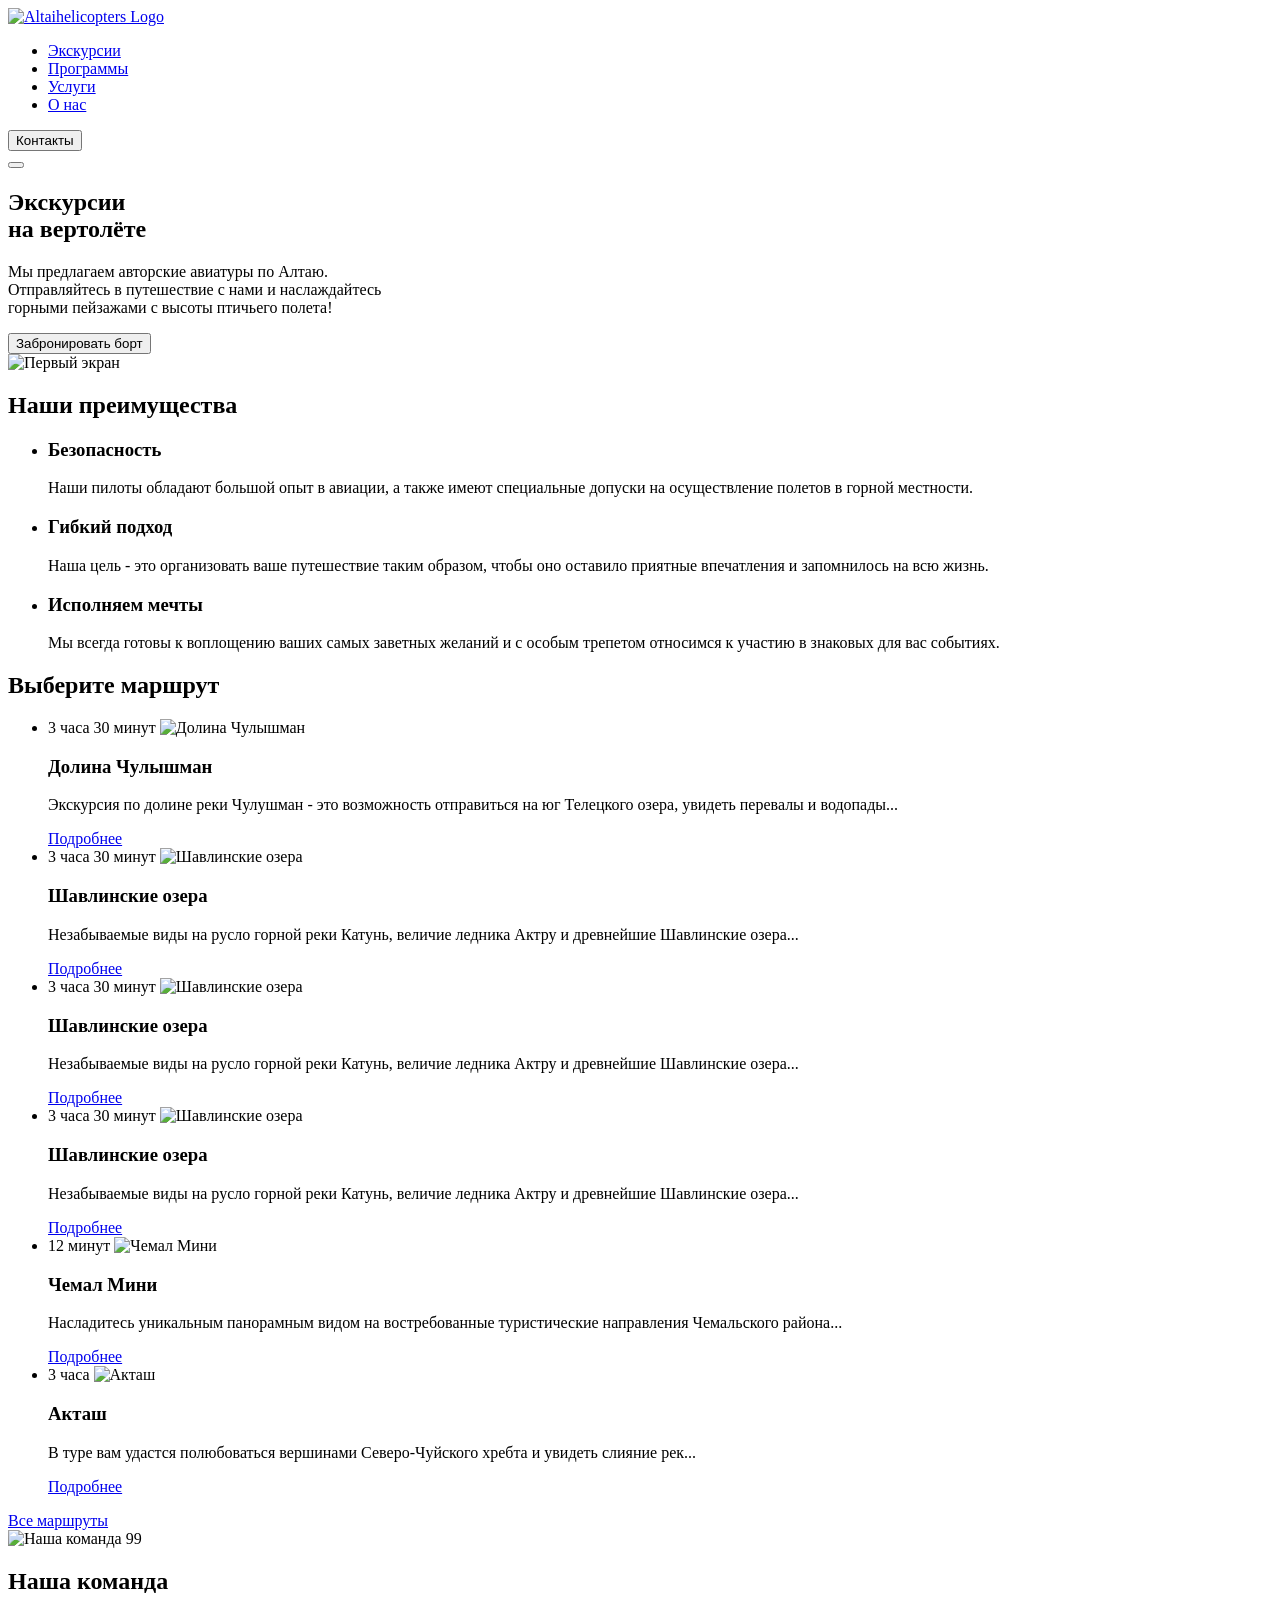
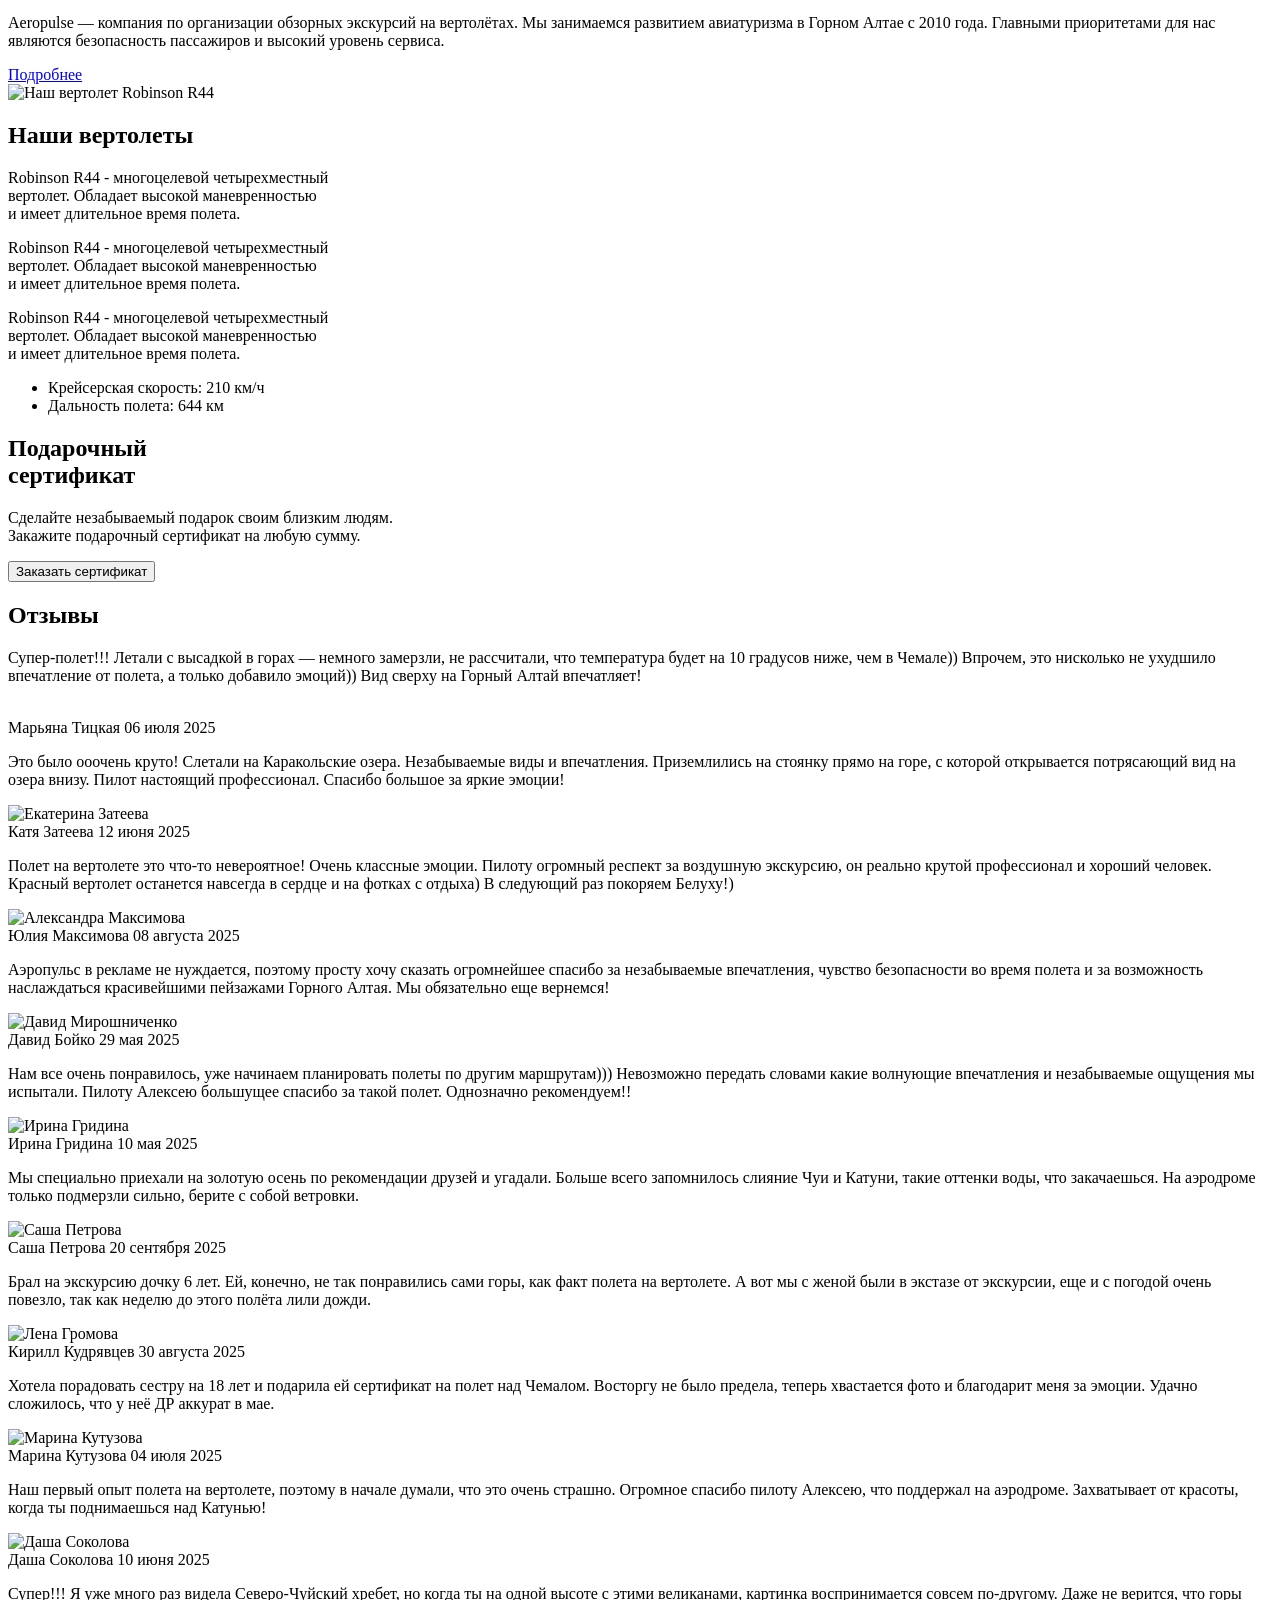
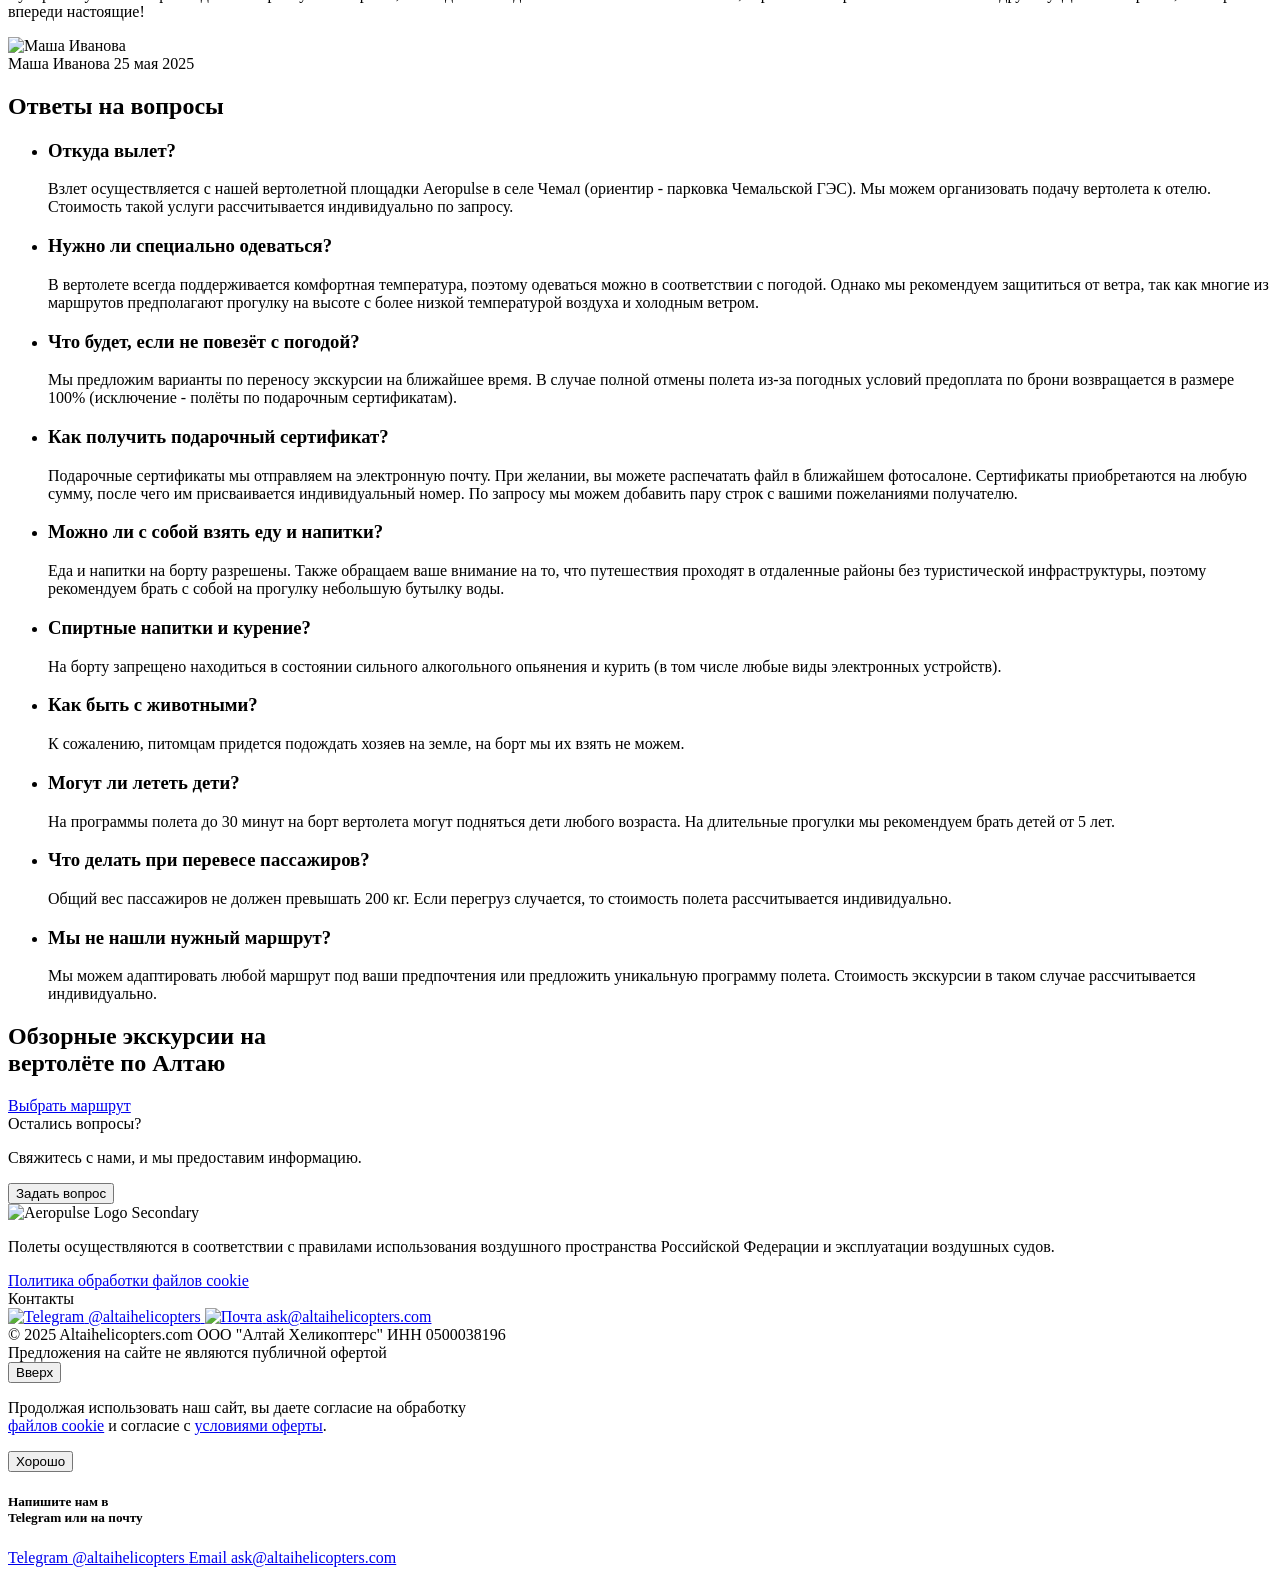
==== 2025-12-17/index.html @ 0fb14b7b "первый" ====
<!DOCTYPE html>
<html lang="ru">

<head>
    <meta charset="utf-8">
    <meta http-equiv="X-UA-Compatible" content="IE=edge">
    <meta name="viewport" content="width=device-width, initial-scale=1.0">
    <title>Aeropulse — Экскурсии на вертолёте по горному Алтаю</title>
    <meta name="description"
        content="Предлагаем авторские туры на вертолёте по горному Алтаю. Наслаждение пейзажами горного Алтая с высоты птичьего полета." />
    
        <link rel="canonical" href="https://aero-pulse.ru">
    
    <!-- OG -->
    <meta property="og:type" content="website" />
    <meta property="og:title" content="Aeropulse — Экскурсии на вертолёте по горному Алтаю" />
    <meta property="og:description"
        content="Предлагаем авторские туры на вертолёте по горному Алтаю. Наслаждение пейзажами горного Алтая с высоты птичьего полета." />
    <meta property="og:url" content="https://aero-pulse.ru" />
    <meta property="og:locale" content="ru_RU" />
    <meta property="og:image" content="https://aero-pulse.ru/img/open-graph/beluha-og.jpg" />
   
    <!-- Twitter -->
    <meta name="twitter:title" content="Aeropulse — Экскурсии на вертолёте по горному Алтаю">
    <meta name="twitter:description" content="Предлагаем авторские туры на вертолёте по горному Алтаю. Наслаждение пейзажами горного Алтая с высоты птичьего полета.">
    <meta name="twitter:image" content="https://aero-pulse.ru/img/open-graph/beluha-og.jpg" />
    <meta name="title" content="Экскурсии на вертолёте по горному Алтаю">
    
    
    <meta name="theme-color" content="#ffffff">
    <meta name="application-name" content="Aeropulse">
    <meta name="apple-mobile-web-app-title" content="Aeropulse">
    <meta name="format-detection" content="telephone=no">
    
    <link rel="mask-icon" href="https://aero-pulse.ru/favicon.svg" color="#ffffff">
    <style>
        @import url('https://fonts.googleapis.com/css2?family=Montserrat:wght@100..900&display=swap');
    </style>
    
    <!-- CSS -->
    <link href="css/main.css" rel="stylesheet">

</head>

<body>
    
    <!-- Header -->
    <header class="header ">
        <nav class="container">
            <div class="header__inner">
                <div>
                    <a class="header__logo link-active" href="http://127.0.0.1:5500/aero-pulse.ru/">
                        <img class="header__logo-image"
                            src="img/newlogo.png" width="193"
                            height="40" alt="Altaihelicopters Logo"></a></div>
                <div class="main-menu-wrapper">
                    <ul class="main-menu">
                        <li class="main-menu__item"><a class="main-menu__link scroll"
                                href="/tours">
                                Экскурсии
                            </a></li>
                        <li class="main-menu__item"><a class="main-menu__link scroll"
                                href="/tours">
                                Программы
                            </a></li>
                        <li class="main-menu__item"><a class="main-menu__link scroll"
                                href="/uslugi">
                                Услуги
                            </a></li>
                        <li class="main-menu__item"><a class="main-menu__link scroll" href="/o-nas">
                                О нас
                            </a></li>
                    </ul><button class="btn btn-alt" type="button" data-micromodal-trigger="modal">
                        Контакты
                    </button>
                </div>
                <div class="hamburger-wrapper d-lg-none"><button class="hamburger hamburger--slider" type="button"><span
                            class="hamburger-box"><span class="hamburger-inner"></span></span></button></div>
            </div>
        </nav>
    </header><!-- Content -->
    <main>
        <section class="hero">
            <div class="container">
                <div class="hero__inner">
                    <div class="hero__content">
                        <div>
                            <h1 class="hero__title">
                                Экскурсии
                                <br class="d-sm-none">
                                на вертолёте
                            </h1>
                            <p class="hero__desc">
                                Мы предлагаем авторские авиатуры по Алтаю.
                                <br class="d-none d-sm-inline">
                                Отправляйтесь в путешествие с нами и наслаждайтесь
                                <br class="d-none d-md-inline">
                                горными пейзажами с высоты птичьего полета!
                            </p>
                        </div>
                        <div><button class="btn btn-white btn-large btn-w100" type="button"
                                data-micromodal-trigger="modal">
                                Забронировать борт
                            </button></div>
                    </div>
                    <div class="hero__video-box">
                        <img class="hero__video" src="/aero-pulse.ru/img/firstscreenbackground.png" alt="Первый экран">
                    </div>
                </div>
            </div>
        </section>
        <section class="section">
            <div class="container">
                <h2 class="visually-hidden">
                    Наши преимущества
                </h2>
                <ul class="row row-cols-md-2 row-cols-xl-3 gy-5 gx-md-5">
                    <li>
                        <div class="plus plus-safety">
                            <h3 class="plus__title">
                                Безопасность
                            </h3>
                            <p class="plus__desc">
                                Наши пилоты обладают большой опыт в авиации, а также имеют специальные допуски на
                                осуществление полетов в горной местности.
                            </p>
                        </div>
                    </li>
                    <li>
                        <div class="plus plus-mission">
                            <h3 class="plus__title">
                                Гибкий подход
                            </h3>
                            <p class="plus__desc">
                                Наша цель - это организовать ваше путешествие таким образом, чтобы оно оставило приятные
                                впечатления и запомнилось на всю жизнь.
                            </p>
                        </div>
                    </li>
                    <li>
                        <div class="plus plus-dream">
                            <h3 class="plus__title">
                                Исполняем мечты
                            </h3>
                            <p class="plus__desc">
                                Мы всегда готовы к воплощению ваших самых заветных желаний и с особым трепетом относимся
                                к участию в знаковых для вас событиях.
                            </p>
                        </div>
                    </li>
                </ul>
            </div>
        </section>
        <section id="tours" class="section">
            <div class="container">
                <h2 class="section__title">
                    Выберите маршрут
                </h2>
                <ul class="row row-cols-md-2 row-cols-xl-3 g-4">
                    <li>
                        <div class="tour tour-hit"><span class="tour__time">
                                12 минут
                            </span><img class="tour__image"
                                src="img/tours/chemal-mini-preview.jpg" alt="Чемал Мини"
                                loading="lazy">
                            <div class="tour__content">
                                <h3 class="tour__title">
                                    Чемал Мини
                                </h3>
                                <p class="tour__desc">
                                    Насладитесь уникальным панорамным видом на востребованные туристические направления
                                    Чемальского района...
                                </p><a class="btn btn-white btn-more" href="https://aero-pulse.ru/tours/chemal-mini">
                                    Подробнее
                                </a>
                            </div>
                        </div>
                    </li>
                    <li>
                        <div class="tour tour-hit"><span class="tour__time">
                                35 минут
                            </span><img class="tour__image"
                                src="img/tours/karakolskie-ozyora-preview.jpg"
                                alt="Каракольские озера" loading="lazy">
                            <div class="tour__content">
                                <h3 class="tour__title">
                                    Каракольские озера
                                </h3>
                                <p class="tour__desc">
                                    Вертолет перенесет вас в место, где каждому удастся прикоснуться к ляденой глади
                                    Каракольских озер...
                                </p><a class="btn btn-white btn-more"
                                    href="https://aero-pulse.ru/tours/karakolskie-ozyora">
                                    Подробнее
                                </a>
                            </div>
                        </div>
                    </li>
                    <li>
                        <div class="tour tour-hit"><span class="tour__time">
                                3 часа 30 минут
                            </span><img class="tour__image"
                                src="img/tours/chulyshman-preview.jpg" alt="Долина Чулышман"
                                loading="lazy">
                            <div class="tour__content">
                                <h3 class="tour__title">
                                    Долина Чулышман
                                </h3>
                                <p class="tour__desc">
                                    Экскурсия по долине реки Чулушман - это возможность отправиться на юг Телецкого
                                    озера, увидеть перевалы и водопады...
                                </p><a class="btn btn-white btn-more" href="https://aero-pulse.ru/tours/chulyshman">
                                    Подробнее
                                </a>
                            </div>
                        </div>
                    </li>
                    <li>
                        <div class="tour tour-hit"><span class="tour__time">
                                3 часа
                            </span><img class="tour__image" src="img/tours/beluha-preview.jpg"
                                alt="Гора Белуха" loading="lazy">
                            <div class="tour__content">
                                <h3 class="tour__title">
                                    Гора Белуха
                                </h3>
                                <p class="tour__desc">
                                    Полет к подножию горы Белухи - самый притягательный маршрут для ценителей уединения
                                    с природой...
                                </p><a class="btn btn-white btn-more" href="https://aero-pulse.ru/tours/beluha">
                                    Подробнее
                                </a>
                            </div>
                        </div>
                    </li>
                    <li>
                        <div class="tour tour-hit"><span class="tour__time">
                                3 часа
                            </span><img class="tour__image" src="img/tours/aktash-preview.jpg"
                                alt="Акташ" loading="lazy">
                            <div class="tour__content">
                                <h3 class="tour__title">
                                    Акташ
                                </h3>
                                <p class="tour__desc">
                                    В туре вам удастся полюбоваться вершинами Северо-Чуйского хребта и увидеть слияние
                                    рек...
                                </p><a class="btn btn-white btn-more" href="https://aero-pulse.ru/tours/aktash">
                                    Подробнее
                                </a>
                            </div>
                        </div>
                    </li>
                    <li>
                        <div class="tour tour-hit"><span class="tour__time">
                                3 часа 30 минут
                            </span><img class="tour__image"
                                src="img/tours/shavlinskie-ozyora-preview.jpg"
                                alt="Шавлинские озера" loading="lazy">
                            <div class="tour__content">
                                <h3 class="tour__title">
                                    Шавлинские озера
                                </h3>
                                <p class="tour__desc">
                                    Незабываемые виды на русло горной реки Катунь, величие ледника Актру и древнейшие
                                    Шавлинские озера...
                                </p><a class="btn btn-white btn-more"
                                    href="https://aero-pulse.ru/tours/shavlinskie-ozyora">
                                    Подробнее
                                </a>
                            </div>
                        </div>
                    </li>
                    <li>
                        <div class="tour tour-hit"><span class="tour__time">
                                3 часа 30 минут
                            </span><img class="tour__image"
                                src="img/tours/shavlinskie-ozyora-preview.jpg"
                                alt="Шавлинские озера" loading="lazy">
                            <div class="tour__content">
                                <h3 class="tour__title">
                                    Шавлинские озера
                                </h3>
                                <p class="tour__desc">
                                    Незабываемые виды на русло горной реки Катунь, величие ледника Актру и древнейшие
                                    Шавлинские озера...
                                </p><a class="btn btn-white btn-more"
                                    href="https://aero-pulse.ru/tours/shavlinskie-ozyora">
                                    Подробнее
                                </a>
                            </div>
                        </div>
                    </li>
                    <li>
                        <div class="tour tour-hit"><span class="tour__time">
                                3 часа 30 минут
                            </span><img class="tour__image"
                                src="img/tours/shavlinskie-ozyora-preview.jpg"
                                alt="Шавлинские озера" loading="lazy">
                            <div class="tour__content">
                                <h3 class="tour__title">
                                    Шавлинские озера
                                </h3>
                                <p class="tour__desc">
                                    Незабываемые виды на русло горной реки Катунь, величие ледника Актру и древнейшие
                                    Шавлинские озера...
                                </p><a class="btn btn-white btn-more"
                                    href="https://aero-pulse.ru/tours/shavlinskie-ozyora">
                                    Подробнее
                                </a>
                            </div>
                        </div>
                    </li>
                    <li>
                        <div class="tour tour-hit"><span class="tour__time">
                                3 часа 30 минут
                            </span><img class="tour__image"
                                src="img/tours/shavlinskie-ozyora-preview.jpg"
                                alt="Шавлинские озера" loading="lazy">
                            <div class="tour__content">
                                <h3 class="tour__title">
                                    Шавлинские озера
                                </h3>
                                <p class="tour__desc">
                                    Незабываемые виды на русло горной реки Катунь, величие ледника Актру и древнейшие
                                    Шавлинские озера...
                                </p><a class="btn btn-white btn-more"
                                    href="https://aero-pulse.ru/tours/shavlinskie-ozyora">
                                    Подробнее
                                </a>
                            </div>
                        </div>
                    </li>
                </ul>
                <div class="all-tours"><a class="btn btn-alt btn-tours" href="https://aero-pulse.ru/tours">
                        Все маршруты
                    </a></div>
            </div>
        </section>
        <section id="about-us" class="section">
            <div class="container">
                <div class="row row-cols-lg-2 gy-4 g-xl-5 align-items-lg-center">
                    <div>
                        <div class="team-photo">
                            <img class="team-photo__image"
                                src="img/pilot.jpg" alt="Наша команда"
                                loading="lazy"><span class="team-photo__likes">
                                99
                            </span></div>
                    </div>
                    <div>
                        <h2 class="section__title-secondary">
                            Наша команда
                        </h2>
                        <div class="row row-cols-1 gy-4">
                            <div>
                                <p>
                                    Aeropulse — компания по организации обзорных экскурсий на вертолётах. Мы занимаемся
                                    развитием авиатуризма в Горном Алтае с 2010 года. Главными приоритетами для нас
                                    являются безопасность пассажиров и высокий уровень сервиса.
                                </p>
                            </div>
                            <div class="d-flex justify-content-end"><a class="btn btn-medium" href="https://aero-pulse.ru/about-us">
                                    Подробнее
                                </a></div>
                        </div>
                    </div>
                    
                </div>
            </div>
        </section>
        <section class="section">
            <div class="container">
                <div class="row row-cols-lg-2 gy-4 g-xl-5 align-items-lg-center">
                    
                    <div class="order-lg-2">
                        <img class="team-photo__image"
                            src="img/r44-red-md.png"
                            alt="Наш вертолет Robinson R44" loading="lazy"></div>
                            <div class="order-lg-1">
                        <h2 class="section__title-secondary">
                            Наши вертолеты
                        </h2>
                        <p class="text-lead">
                            Robinson R44 - многоцелевой четырехместный
                            <br class="d-xxl-inline d-none">
                            вертолет. Обладает высокой маневренностью
                            <br class="d-xxl-inline d-none">
                             и имеет длительное время полета.
                            <br class="d-xxl-inline d-none">
                            
                        </p>
                        <p class="text-lead">
                            Robinson R44 - многоцелевой четырехместный
                            <br class="d-xxl-inline d-none">
                            вертолет. Обладает высокой маневренностью
                            <br class="d-xxl-inline d-none">
                             и имеет длительное время полета.
                            <br class="d-xxl-inline d-none">
                            
                        </p>
                        <p class="text-lead">
                            Robinson R44 - многоцелевой четырехместный
                            <br class="d-xxl-inline d-none">
                            вертолет. Обладает высокой маневренностью
                            <br class="d-xxl-inline d-none">
                             и имеет длительное время полета.
                            <br class="d-xxl-inline d-none">
                            
                        </p>
                        <ul class="text-list">
                            <li>
                                Крейсерская скорость: 210 км/ч
                            </li>
                            <li>
                                Дальность полета: 644 км
                            </li>
                        </ul>
                    </div>
                </div>
            </div>
        </section>
        <section class="section gift-box-wrapper">
            <div class="gift-box overflow-hidden">
                <div class="container">
                    <div class="gift-box__inner">
                        <div class="row g-0">
                            <div class="col-10 col-sm-9 col-md-6 col-xl-7 col-xxl-6 ms-auto">
                                <div class="gift-box__content">
                                    <div>
                                        <h2 class="section__title-secondary">
                                            Подарочный
                                            <br>
                                            сертификат
                                        </h2>
                                        <p>
                                            Сделайте незабываемый подарок своим близким людям.
                                            <br class="d-none d-xxl-inline">
                                            Закажите подарочный сертификат на любую сумму.
                                        </p>
                                    </div>
                                    <div><button class="btn btn-large btn-light" type="button"
                                            data-micromodal-trigger="modal">
                                            Заказать сертификат
                                        </button></div>
                                </div>
                            </div>
                        </div>
                    </div>
                </div>
            </div>
        </section>
        <section id="reviews" class="section overflow-hidden">
            <div class="container">
                <h2 class="section__title">
                    Отзывы
                </h2>
                <div class="owl-carousel-container">
                    <div class="owl-carousel comments-carousel">
                        <div class="item">
                            <div class="comment-wrapper">
                                <div class="comment">
                                    <div>
                                        <p class="comment__text">
                                            Супер-полет!!! Летали с высадкой в горах — немного замерзли, не рассчитали,
                                            что температура будет на 10 градусов ниже, чем в Чемале)) Впрочем, это
                                            нисколько не ухудшило впечатление от полета, а только добавило эмоций)) Вид
                                            сверху на Горный Алтай впечатляет!
                                        </p>
                                    </div>
                                    <div class="comment__box">
                                        <div><img class="comment__photo"
                                                src="img/no-avatar.png"
                                                alt="" loading="lazy"></div>
                                        <div><span class="comment__name">
                                                Марьяна Тицкая
                                            </span><time class="comment__date" datetime="2025-07-06">
                                                06 июля 2025
                                            </time></div>
                                    </div>
                                </div>
                            </div>
                        </div>
                        <div class="item">
                            <div class="comment-wrapper">
                                <div class="comment">
                                    <div>
                                        <p class="comment__text">
                                            Это было ооочень круто! Слетали на Каракольские озера. Незабываемые виды и
                                            впечатления. Приземлились на стоянку прямо на горе, с которой открывается
                                            потрясающий вид на озера внизу. Пилот настоящий профессионал. Спасибо
                                            большое за яркие эмоции!
                                        </p>
                                    </div>
                                    <div class="comment__box">
                                        <div><img class="comment__photo"
                                                src="img/no-avatar.png"
                                                alt="Екатерина Затеева" loading="lazy"></div>
                                        <div><span class="comment__name">
                                                Катя Затеева
                                            </span><time class="comment__date" datetime="2025-06-12">
                                                12 июня 2025
                                            </time></div>
                                    </div>
                                </div>
                            </div>
                        </div>
                        <div class="item">
                            <div class="comment-wrapper">
                                <div class="comment">
                                    <div>
                                        <p class="comment__text">
                                            Полет на вертолете это что-то невероятное! Очень классные эмоции. Пилоту
                                            огромный респект за воздушную экскурсию, он реально крутой профессионал и
                                            хороший человек. Красный вертолет останется навсегда в сердце и на фотках с
                                            отдыха) В следующий раз покоряем Белуху!)
                                        </p>
                                    </div>
                                    <div class="comment__box">
                                        <div><img class="comment__photo"
                                                src="img/no-avatar.png"
                                                alt="Александра Максимова" loading="lazy"></div>
                                        <div><span class="comment__name">
                                                Юлия Максимова
                                            </span><time class="comment__date" datetime="2025-08-08">
                                                08 августа 2025
                                            </time></div>
                                    </div>
                                </div>
                            </div>
                        </div>
                        <div class="item">
                            <div class="comment-wrapper">
                                <div class="comment">
                                    <div>
                                        <p class="comment__text">
                                            Аэропульс в рекламе не нуждается, поэтому просту хочу сказать огромнейшее
                                            спасибо за незабываемые впечатления, чувство безопасности во время полета и
                                            за возможность наслаждаться красивейшими пейзажами Горного Алтая. Мы
                                            обязательно еще вернемся!
                                        </p>
                                    </div>
                                    <div class="comment__box">
                                        <div><img class="comment__photo"
                                                src="img/no-avatar.png"
                                                alt="Давид Мирошниченко" loading="lazy"></div>
                                        <div><span class="comment__name">
                                                Давид Бойко
                                            </span><time class="comment__date" datetime="2025-05-29">
                                                29 мая 2025
                                            </time></div>
                                    </div>
                                </div>
                            </div>
                        </div>
                        <div class="item">
                            <div class="comment-wrapper">
                                <div class="comment">
                                    <div>
                                        <p class="comment__text">
                                            Нам все очень понравилось, уже начинаем планировать полеты по другим
                                            маршрутам))) Невозможно передать словами какие волнующие впечатления и
                                            незабываемые ощущения мы испытали. Пилоту Алексею большущее спасибо за такой
                                            полет. Однозначно рекомендуем!!
                                        </p>
                                    </div>
                                    <div class="comment__box">
                                        <div><img class="comment__photo"
                                                src="img/no-avatar.png"
                                                alt="Ирина Гридина" loading="lazy"></div>
                                        <div><span class="comment__name">
                                                Ирина Гридина
                                            </span><time class="comment__date" datetime="2025-05-10">
                                                10 мая 2025
                                            </time></div>
                                    </div>
                                </div>
                            </div>
                        </div>
                        <div class="item">
                            <div class="comment-wrapper">
                                <div class="comment">
                                    <div>
                                        <p class="comment__text">
                                            Мы специально приехали на золотую осень по рекомендации друзей и угадали.
                                            Больше всего запомнилось слияние Чуи и Катуни, такие оттенки воды, что
                                            закачаешься. На аэродроме только подмерзли сильно, берите с собой ветровки.
                                        </p>
                                    </div>
                                    <div class="comment__box">
                                        <div><img class="comment__photo"
                                                src="img/no-avatar.png"
                                                alt="Саша Петрова" loading="lazy"></div>
                                        <div><span class="comment__name">
                                                Саша Петрова
                                            </span><time class="comment__date" datetime="2025-09-20">
                                                20 сентября 2025
                                            </time></div>
                                    </div>
                                </div>
                            </div>
                        </div>
                        <div class="item">
                            <div class="comment-wrapper">
                                <div class="comment">
                                    <div>
                                        <p class="comment__text">
                                            Брал на экскурсию дочку 6 лет. Ей, конечно, не так понравились сами горы,
                                            как факт полета на вертолете. А вот мы с женой были в экстазе от экскурсии,
                                            еще и с погодой очень повезло, так как неделю до этого полёта лили дожди.
                                        </p>
                                    </div>
                                    <div class="comment__box">
                                        <div><img class="comment__photo"
                                                src="img/no-avatar.png"
                                                alt="Лена Громова" loading="lazy"></div>
                                        <div><span class="comment__name">
                                                Кирилл Кудрявцев
                                            </span><time class="comment__date" datetime="2025-08-30">
                                                30 августа 2025
                                            </time></div>
                                    </div>
                                </div>
                            </div>
                        </div>
                        <div class="item">
                            <div class="comment-wrapper">
                                <div class="comment">
                                    <div>
                                        <p class="comment__text">
                                            Хотела порадовать сестру на 18 лет и подарила ей сертификат на полет над
                                            Чемалом. Восторгу не было предела, теперь хвастается фото и благодарит меня
                                            за эмоции. Удачно сложилось, что у неё ДР аккурат в мае.
                                        </p>
                                    </div>
                                    <div class="comment__box">
                                        <div><img class="comment__photo"
                                                src="img/no-avatar.png"
                                                alt="Марина Кутузова" loading="lazy"></div>
                                        <div><span class="comment__name">
                                                Марина Кутузова
                                            </span><time class="comment__date" datetime="2025-07-04">
                                                04 июля 2025
                                            </time></div>
                                    </div>
                                </div>
                            </div>
                        </div>
                        <div class="item">
                            <div class="comment-wrapper">
                                <div class="comment">
                                    <div>
                                        <p class="comment__text">
                                            Наш первый опыт полета на вертолете, поэтому в начале думали, что это очень
                                            страшно. Огромное спасибо пилоту Алексею, что поддержал на аэродроме.
                                            Захватывает от красоты, когда ты поднимаешься над Катунью!
                                        </p>
                                    </div>
                                    <div class="comment__box">
                                        <div><img class="comment__photo"
                                                src="img/no-avatar.png"
                                                alt="Даша Соколова" loading="lazy"></div>
                                        <div><span class="comment__name">
                                                Даша Соколова
                                            </span><time class="comment__date" datetime="2025-06-10">
                                                10 июня 2025
                                            </time></div>
                                    </div>
                                </div>
                            </div>
                        </div>
                        <div class="item">
                            <div class="comment-wrapper">
                                <div class="comment">
                                    <div>
                                        <p class="comment__text">
                                            Супер!!! Я уже много раз видела Северо-Чуйский хребет, но когда ты на одной
                                            высоте с этими великанами, картинка воспринимается совсем по-другому. Даже
                                            не верится, что горы впереди настоящие!
                                        </p>
                                    </div>
                                    <div class="comment__box">
                                        <div><img class="comment__photo"
                                                src="img/no-avatar.png"
                                                alt="Маша Иванова" loading="lazy"></div>
                                        <div><span class="comment__name">
                                                Маша Иванова
                                            </span><time class="comment__date" datetime="2025-05-25">
                                                25 мая 2025
                                            </time></div>
                                    </div>
                                </div>
                            </div>
                        </div>
                    </div>
                </div>
            </div>
        </section>
        <section id="faq" class="section">
  <div class="container">
    <h2 class="section__title">
      Ответы на вопросы
    </h2>
    <div class="row gx-xl-5 gy-5 gy-lg-0">
      <div class="col-12">
        <ul class="accordion">
          <li class="accordion__item accordion__item_show">
            <h3 class="accordion__header">
              Откуда вылет?
            </h3>
            <div class="accordion__body">
              <p class="accordion__content">
                Взлет осуществляется с нашей вертолетной площадки Aeropulse в селе Чемал
                (ориентир - парковка Чемальской ГЭС). Мы можем организовать подачу вертолета к
                отелю. Стоимость такой услуги рассчитывается индивидуально по запросу.
              </p>
            </div>
          </li>

          <li class="accordion__item">
            <h3 class="accordion__header">
              Нужно ли специально одеваться?
            </h3>
            <div class="accordion__body">
              <p class="accordion__content">
                В вертолете всегда поддерживается комфортная температура, поэтому одеваться
                можно в соответствии с погодой. Однако мы рекомендуем защититься от ветра, так
                как многие из маршрутов предполагают прогулку на высоте с более низкой
                температурой воздуха и холодным ветром.
              </p>
            </div>
          </li>

          <li class="accordion__item">
            <h3 class="accordion__header">
              Что будет, если не повезёт с погодой?
            </h3>
            <div class="accordion__body">
              <p class="accordion__content">
                Мы предложим варианты по переносу экскурсии на ближайшее время. В случае полной
                отмены полета из-за погодных условий предоплата по брони возвращается в размере
                100% (исключение - полёты по подарочным сертификатам).
              </p>
            </div>
          </li>

          <li class="accordion__item">
            <h3 class="accordion__header">
              Как получить подарочный сертификат?
            </h3>
            <div class="accordion__body">
              <p class="accordion__content">
                Подарочные сертификаты мы отправляем на электронную почту. При желании, вы
                можете распечатать файл в ближайшем фотосалоне. Сертификаты приобретаются на
                любую сумму, после чего им присваивается индивидуальный номер. По запросу мы
                можем добавить пару строк с вашими пожеланиями получателю.
              </p>
            </div>
          </li>

          <li class="accordion__item">
            <h3 class="accordion__header">
              Можно ли с собой взять еду и напитки?
            </h3>
            <div class="accordion__body">
              <p class="accordion__content">
                Еда и напитки на борту разрешены. Также обращаем ваше внимание на то, что
                путешествия проходят в отдаленные районы без туристической инфраструктуры,
                поэтому рекомендуем брать с собой на прогулку небольшую бутылку воды.
              </p>
            </div>
          </li>

          <li class="accordion__item">
            <h3 class="accordion__header">
              Спиртные напитки и курение?
            </h3>
            <div class="accordion__body">
              <p class="accordion__content">
                На борту запрещено находиться в состоянии сильного алкогольного опьянения и
                курить (в том числе любые виды электронных устройств).
              </p>
            </div>
          </li>

          <li class="accordion__item">
            <h3 class="accordion__header">
              Как быть с животными?
            </h3>
            <div class="accordion__body">
              <p class="accordion__content">
                К сожалению, питомцам придется подождать хозяев на земле, на борт мы их взять не
                можем.
              </p>
            </div>
          </li>

          <li class="accordion__item">
            <h3 class="accordion__header">
              Могут ли лететь дети?
            </h3>
            <div class="accordion__body">
              <p class="accordion__content">
                На программы полета до 30 минут на борт вертолета могут подняться дети любого
                возраста. На длительные прогулки мы рекомендуем брать детей от 5 лет.
              </p>
            </div>
          </li>

          <li class="accordion__item">
            <h3 class="accordion__header">
              Что делать при перевесе пассажиров?
            </h3>
            <div class="accordion__body">
              <p class="accordion__content">
                Общий вес пассажиров не должен превышать 200 кг. Если перегруз случается, то
                стоимость полета рассчитывается индивидуально.
              </p>
            </div>
          </li>

          <li class="accordion__item">
            <h3 class="accordion__header">
              Мы не нашли нужный маршрут?
            </h3>
            <div class="accordion__body">
              <p class="accordion__content">
                Мы можем адаптировать любой маршрут под ваши предпочтения или предложить
                уникальную программу полета. Стоимость экскурсии в таком случае рассчитывается
                индивидуально.
              </p>
            </div>
          </li>
        </ul>
      </div>
    </div>
  </div>
</section>
        
<section class="section">
  <div class="container">
    <div class="row align-items-center justify-content-between gy-4">
      
      <!-- 🔹 ЛЕВАЯ ЧАСТЬ -->
      <div class="col-lg-8 col-xl-8">
        <div class="cta">
          <h2 class="cta__title">
            Обзорные экскурсии на
            <br class="d-none d-sm-inline">
            вертолёте по Алтаю
          </h2>
          <div>
            <a class="btn btn-white btn-large" href="/tours">
              Выбрать маршрут
            </a>
          </div>
        </div>
      </div>

      <!-- 🔹 ПРАВАЯ ЧАСТЬ (узкий блок, как в FAQ) -->
      <div class="col-lg-4 col-xl-4">
        <div class="faq-oops">
          <div>
            <span class="faq-oops__title">Остались вопросы?</span>
            <p class="faq-oops__text">
              Свяжитесь с нами, и мы предоставим информацию.
            </p>
          </div>
          <div>
            <button class="btn btn-medium" type="button" data-micromodal-trigger="modal">
              Задать вопрос
            </button>
          </div>
        </div>
      </div>

    </div>
  </div>
</section>
    </main><!-- Footer -->
    <footer class="footer">
        <div class="footer__inner">
            <div class="container">
                <div class="footer__box">
                    <div>
                        <div class="row justify-content-lg-between align-items-lg-end gy-lg-0 gy-3">
                            <div class="col col-sm-9 col-lg-6">
                                <div class="footer__logo"><img class="footer__logo-image"
                                        src="img/newlogo.png"
                                        width="193" height="40" alt="Aeropulse Logo Secondary"></div>
                                <p>
                                    Полеты осуществляются в соответствии с правилами использования воздушного
                                    пространства Российской Федерации и эксплуатации воздушных судов.
                                </p>                            
                            </div>
                            <div class="col-lg-auto">
                                <a class="footer__link " href="/cookie">
                                    Политика обработки файлов cookie
                                </a></div>
                        </div>
                    </div>
                    <div>
                        <div class="row align-items-sm-end justify-content-sm-between gy-5 gy-lg-0">
                            <div class="col-lg-auto">
  <div class="contacts">
    <div class="contacts__title">Контакты</div>
    <div class="contacts__buttons">
      <a href="https://t.me/altaihelicopters" class="contacts__btn" target="_blank" rel="noopener nofollow noreferrer">
        <img src="img/telegram.svg" alt="Telegram" class="contacts__icon contacts__icon--telegram">
        <span>@altaihelicopters</span>
      </a>
      <a href="mailto:sales@altaihelicopters.com" class="contacts__btn" target="_blank" rel="noopener nofollow noreferrer">
        <img src="img/email.svg" alt="Почта" class="contacts__icon contacts__icon--mail">
        <span>ask@altaihelicopters.com</span>
      </a>
    </div>
  </div>
</div>
                            <div class="col-auto"><span class="footer__copyright">
                                    &copy; 2025 Altaihelicopters.com ООО "Алтай Хеликоптерс" ИНН 0500038196
                                    <br>
                                    Предложения на сайте не являются публичной офертой
                                </span></div>
                        </div>
                    </div><button class="button-top" type="button">
                        Вверх
                    </button>
                </div>
            </div>
        </div>
    </footer>
    <!-- Cookie Consent Box -->
    <div class="cookie-box">
        <div class="container">
            <div class="cookie-box__inner">
                <div class="cookie-box__content">
                    <p class="cookie-box__text">
                        Продолжая использовать наш сайт, вы даете согласие на обработку <br>
                        <a href="/cookie">файлов cookie</a> и согласие с <a href="/oferta">условиями оферты</a>.
                    </p>
                    <div><button class="btn cookie-box__button" type="button">
                            Хорошо
                        </button></div>
                </div>
            </div>
        </div>
    </div>
    <!-- Modal -->
    <div class="modal micromodal-slide" id="modal" aria-hidden="true">
        <div class="modal__overlay" tabindex="-1" data-micromodal-close>
            <div class="modal__container">
                <div class="modal__header">
                    <h5 class="modal__title">
                        Напишите нам в
                        <br>
                        Telegram или на почту
                    </h5>
                </div>
                <div class="modal__content"><a class="modal__contact modal-icon-phone" href="https://t.me/altaihelicopters_bot"
                        target="_blank" rel="noopener nofollow noreferrer"><span class="modal__phone">
                            Telegram
                        </span><span class="modal__desc">
                            @altaihelicopters
                        </span></a>
                        <a class="modal__contact modal-icon-wa" href="mailto:ask@altaihelicopters.com"
                        target="_blank" rel="noopener nofollow noreferrer"><span class="modal__phone">
                            Email
                        </span><span class="modal__desc">
                            ask@altaihelicopters.com
                        </span></a>
                    </div>
            </div>
        </div>
    </div>
    <!-- Scripts -->
    <script src="js/main.js"></script>
    
    <script>
        var scroll = new SmoothScroll(".scroll", { speed: 1500, easing: "easeOutCubic", speedAsDuration: !0 });
    </script>
    <script>
        $(".owl-carousel").owlCarousel({ itemElement: "li", stageElement: "ul", loop: !1, nav: !0, dots: !0, dotsEach: !0, responsive: { 0: { margin: 10, items: 1 }, 575: { margin: 5, items: 2 }, 767: { margin: 5, items: 2 }, 1199: { margin: 5, items: 3 } } });
    </script>
    
    <script>
document.addEventListener("DOMContentLoaded", function () {
  // Находим список всех туров
  const list = document.querySelector("#tours ul");
  if (!list) return;

  const cards = Array.from(list.children);
  if (cards.length <= 6) return; // если туров 6 или меньше — ничего не делаем

  // Выбираем случайные 6 карточек
  const randomCards = [];
  const used = new Set();

  while (randomCards.length < 6 && used.size < cards.length) {
    const i = Math.floor(Math.random() * cards.length);
    if (!used.has(i)) {
      used.add(i);
      randomCards.push(cards[i]);
    }
  }

  // Очищаем список и вставляем только выбранные карточки
  list.innerHTML = "";
  randomCards.forEach(card => list.appendChild(card));
});
</script>

<!-- Раскрытие ответов -->
<script>
document.addEventListener('DOMContentLoaded', function() {
  const items = document.querySelectorAll('.accordion__item');

  items.forEach(item => {
    const header = item.querySelector('.accordion__header');
    const body = item.querySelector('.accordion__body');

    if (!header || !body) return;

    // Скрыто по умолчанию
    body.style.maxHeight = null;

    header.addEventListener('click', () => {
      const isOpen = item.classList.contains('accordion__item_show');

      // Если открыт — закрываем
      if (isOpen) {
        item.classList.remove('accordion__item_show', 'accordion__item_slidedown');
        body.style.maxHeight = null;
      } else {
        // Если закрыт — открываем, не трогая другие
        item.classList.add('accordion__item_show', 'accordion__item_slidedown');
        body.style.maxHeight = body.scrollHeight + 'px';
      }
    });
  });
});
</script>
</body>

</html>
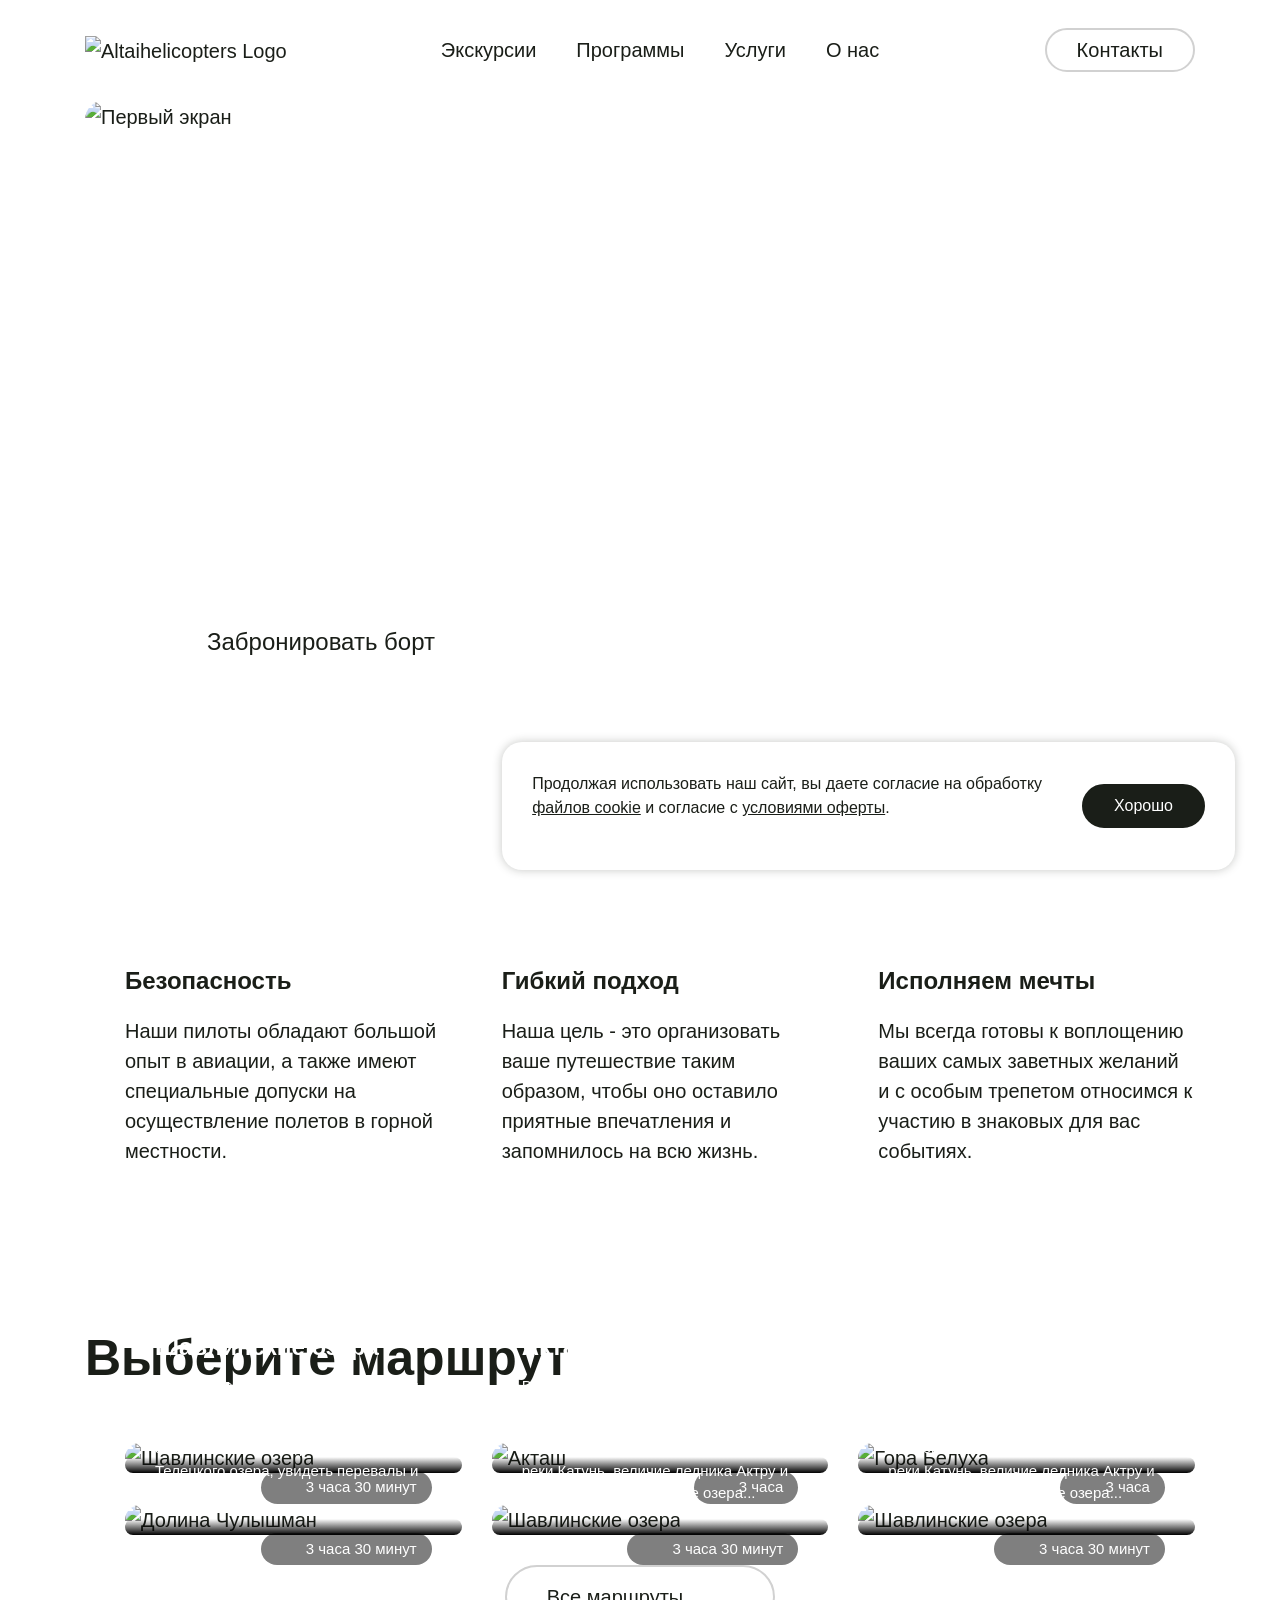
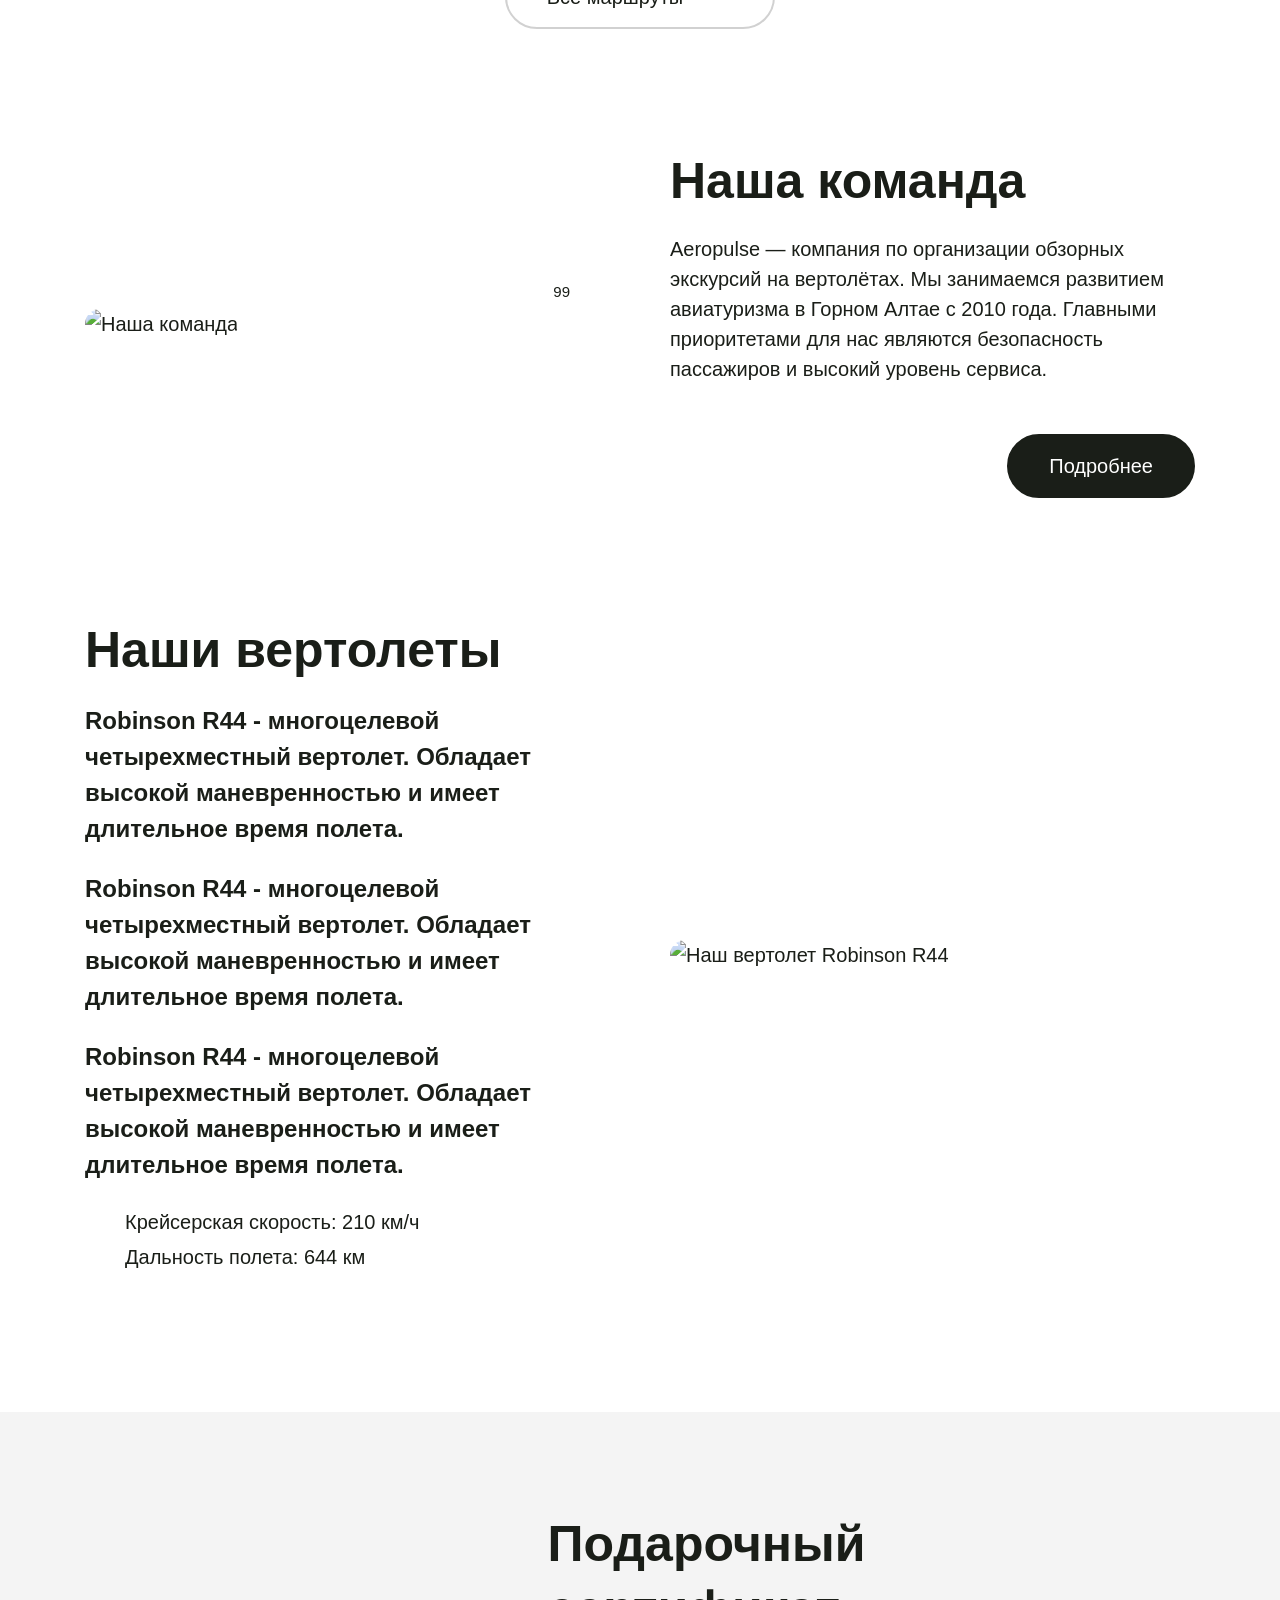
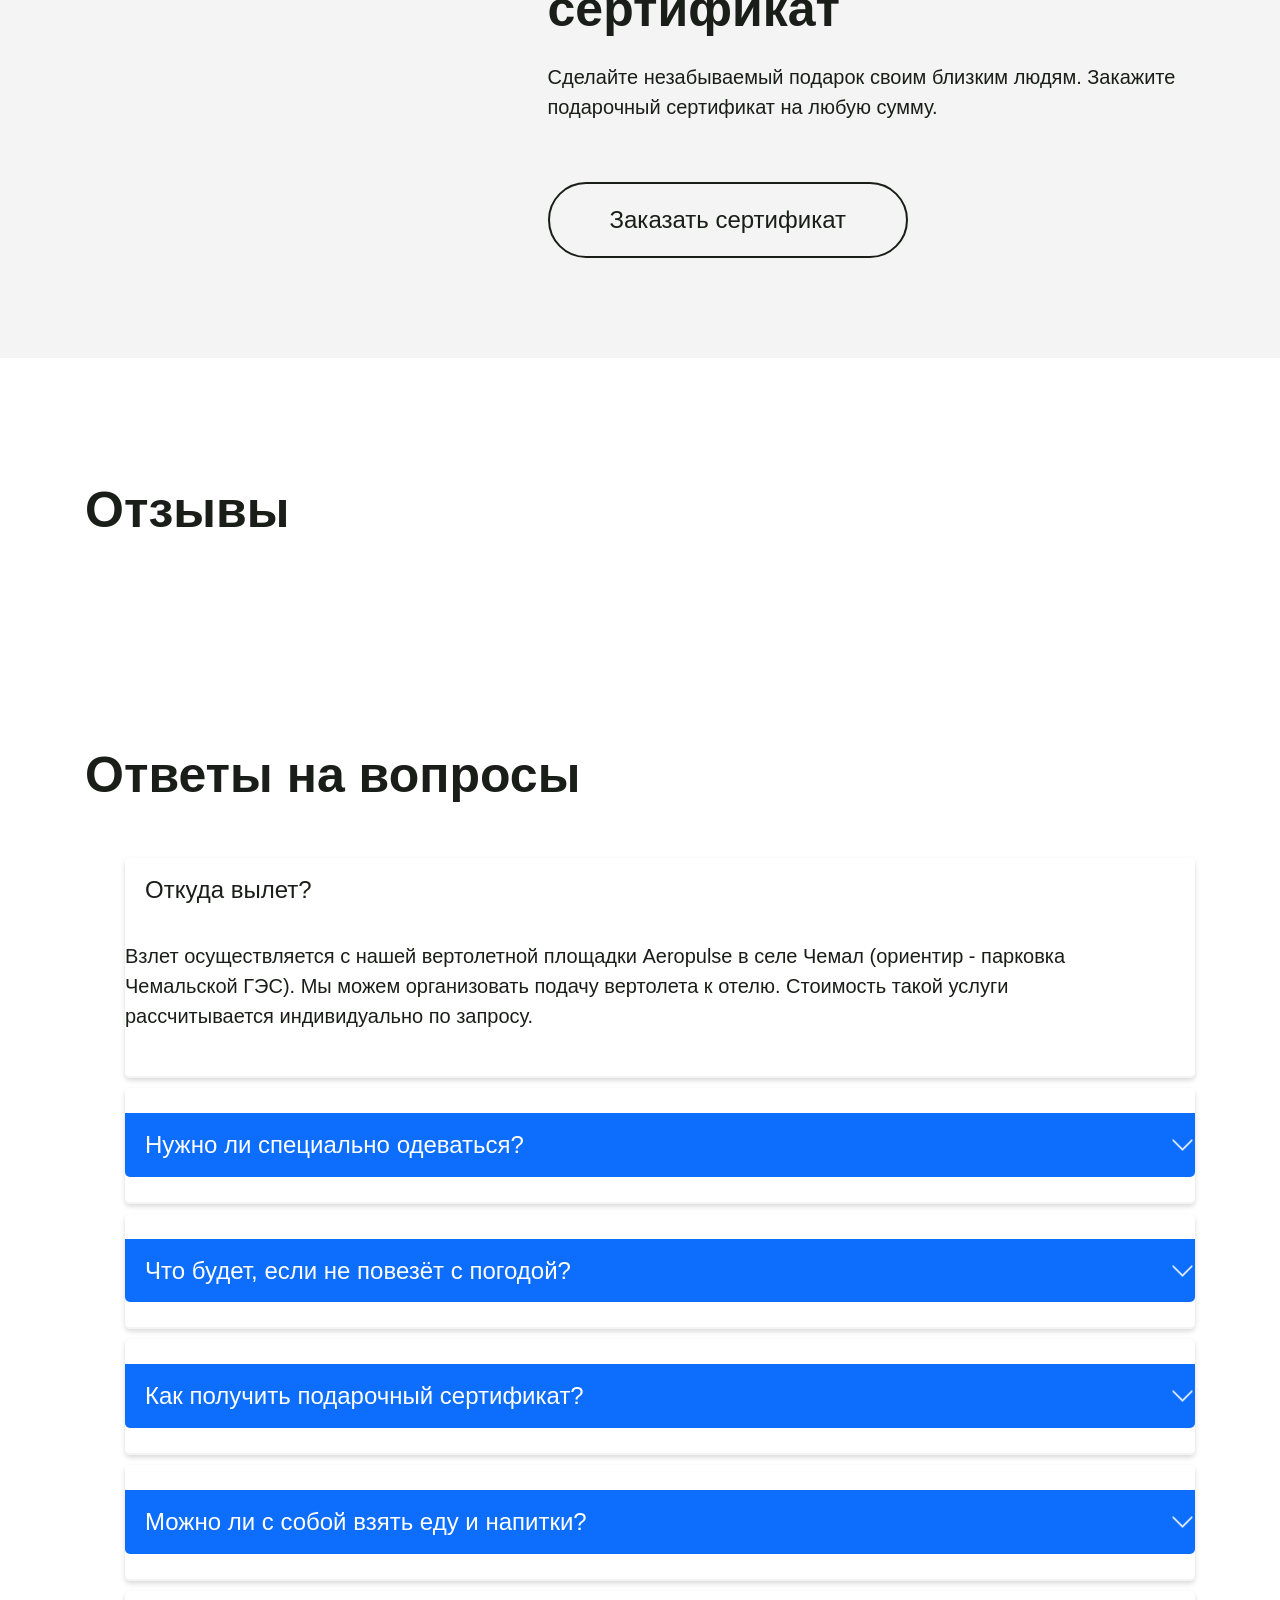
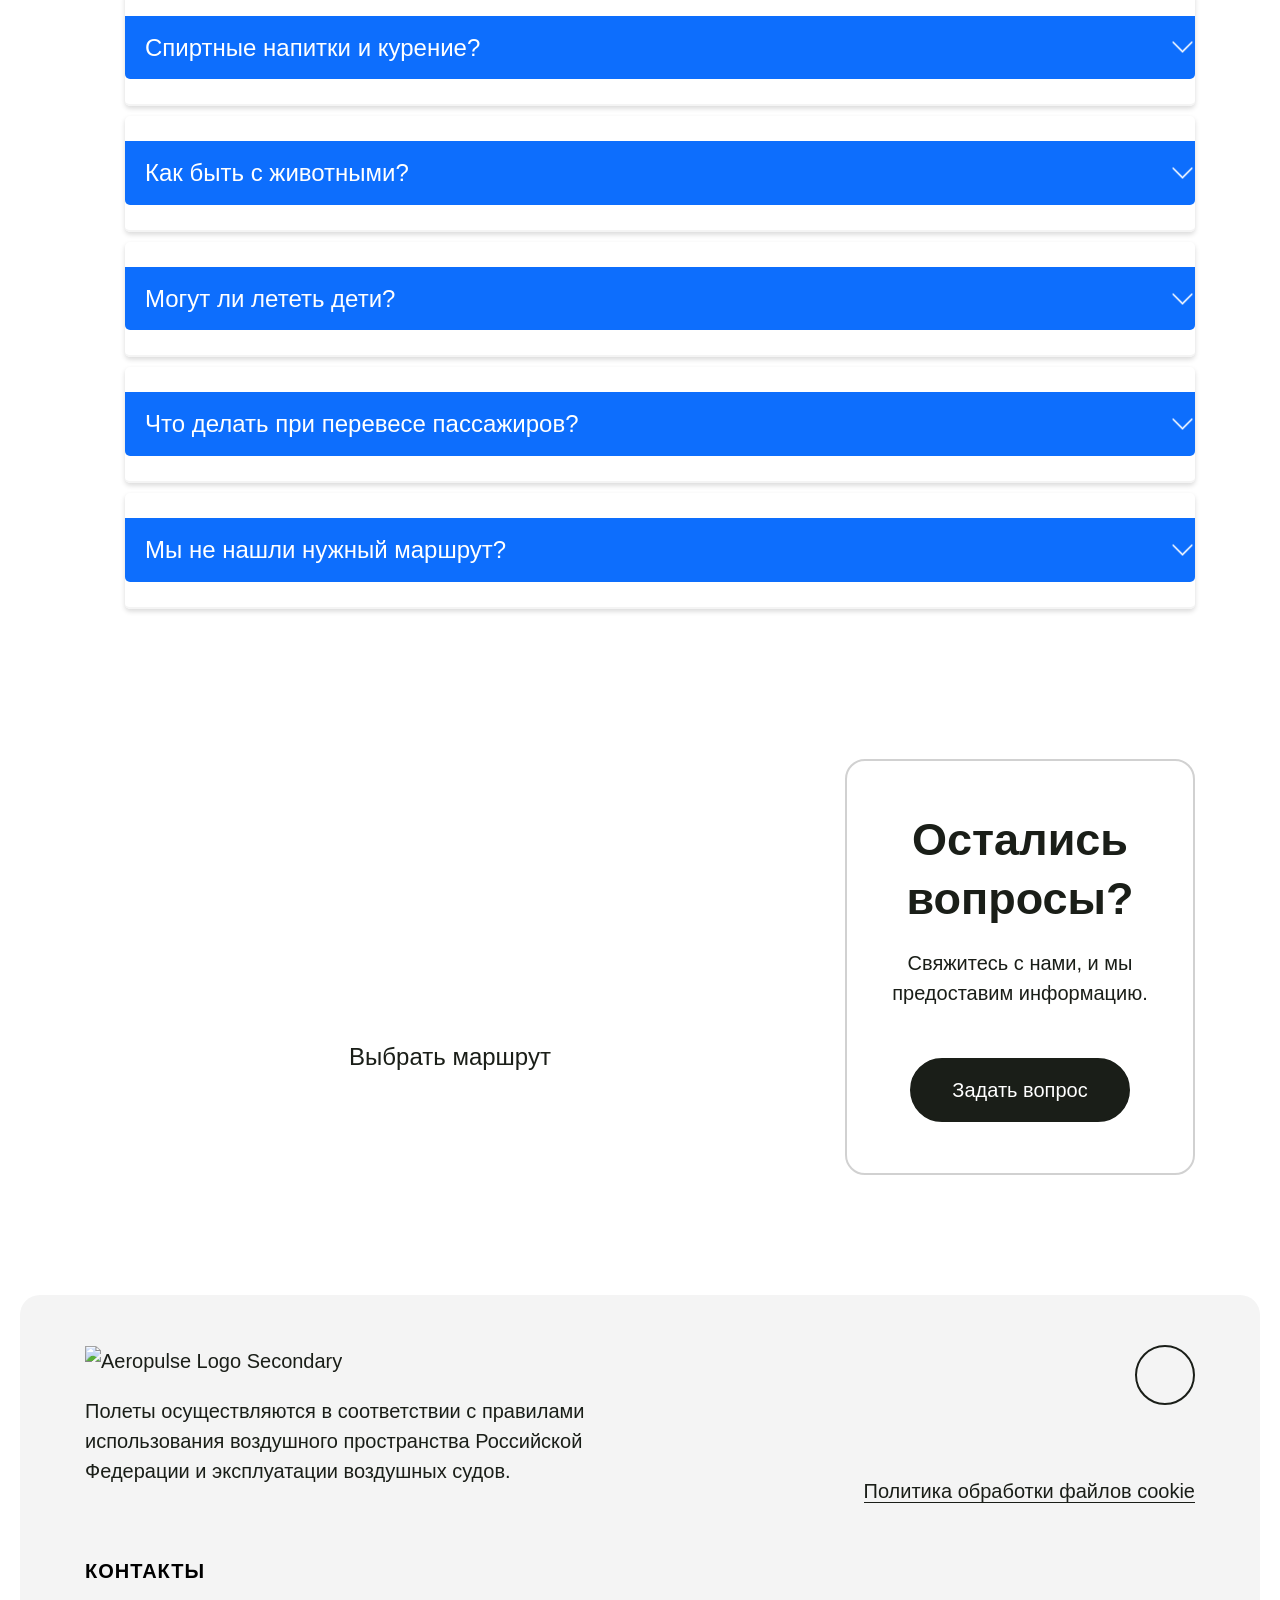
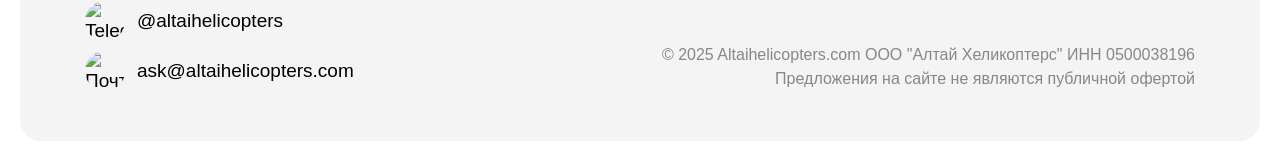
==== commit 97bae932: "Refactor: Update class names for better organization Co-authored-by: nagibind <nagibind@gmail.com>" ====
--- a/2025-12-17/index.html
+++ b/2025-12-17/index.html
@@ -45,52 +45,52 @@
 <body>
     
     <!-- Header -->
-    <header class="header ">
+    <header class="c_fda2ae3b">
         <nav class="container">
-            <div class="header__inner">
+            <div class="c_c462a8d0">
                 <div>
-                    <a class="header__logo link-active" href="http://127.0.0.1:5500/aero-pulse.ru/">
-                        <img class="header__logo-image"
+                    <a class="c_773254b5 c_0d5d8068" href="http://127.0.0.1:5500/aero-pulse.ru/">
+                        <img class="c_8bacd9d7"
                             src="img/newlogo.png" width="193"
                             height="40" alt="Altaihelicopters Logo"></a></div>
-                <div class="main-menu-wrapper">
-                    <ul class="main-menu">
-                        <li class="main-menu__item"><a class="main-menu__link scroll"
+                <div class="c_24573d11">
+                    <ul class="c_0d8e9531">
+                        <li class="c_f0577f9a"><a class="c_f38eb14e c_12b242a3"
                                 href="/tours">
                                 Экскурсии
                             </a></li>
-                        <li class="main-menu__item"><a class="main-menu__link scroll"
+                        <li class="c_f0577f9a"><a class="c_f38eb14e c_12b242a3"
                                 href="/tours">
                                 Программы
                             </a></li>
-                        <li class="main-menu__item"><a class="main-menu__link scroll"
+                        <li class="c_f0577f9a"><a class="c_f38eb14e c_12b242a3"
                                 href="/uslugi">
                                 Услуги
                             </a></li>
-                        <li class="main-menu__item"><a class="main-menu__link scroll" href="/o-nas">
+                        <li class="c_f0577f9a"><a class="c_f38eb14e c_12b242a3" href="/o-nas">
                                 О нас
                             </a></li>
-                    </ul><button class="btn btn-alt" type="button" data-micromodal-trigger="modal">
+                    </ul><button class="c_bdc37902 c_ac286aa8" type="button" data-micromodal-trigger="modal">
                         Контакты
                     </button>
                 </div>
-                <div class="hamburger-wrapper d-lg-none"><button class="hamburger hamburger--slider" type="button"><span
-                            class="hamburger-box"><span class="hamburger-inner"></span></span></button></div>
+                <div class="c_a176903f d-lg-none"><button class="c_2eee257a c_c7e24de8" type="button"><span
+                            class="c_8103e3b5"><span class="c_f0a8347e"></span></span></button></div>
             </div>
         </nav>
     </header><!-- Content -->
     <main>
-        <section class="hero">
+        <section class="c_dcd8e37f">
             <div class="container">
-                <div class="hero__inner">
-                    <div class="hero__content">
+                <div class="c_f3481b53">
+                    <div class="c_d7e918f9">
                         <div>
-                            <h1 class="hero__title">
+                            <h1 class="c_788f8ff5">
                                 Экскурсии
                                 <br class="d-sm-none">
                                 на вертолёте
                             </h1>
-                            <p class="hero__desc">
+                            <p class="c_41d2f15f">
                                 Мы предлагаем авторские авиатуры по Алтаю.
                                 <br class="d-none d-sm-inline">
                                 Отправляйтесь в путешествие с нами и наслаждайтесь
@@ -98,51 +98,51 @@
                                 горными пейзажами с высоты птичьего полета!
                             </p>
                         </div>
-                        <div><button class="btn btn-white btn-large btn-w100" type="button"
+                        <div><button class="c_bdc37902 c_bc83a33f c_a8450ea9 c_b934a85c" type="button"
                                 data-micromodal-trigger="modal">
                                 Забронировать борт
                             </button></div>
                     </div>
-                    <div class="hero__video-box">
-                        <img class="hero__video" src="/aero-pulse.ru/img/firstscreenbackground.png" alt="Первый экран">
+                    <div class="c_0f7a1ea0">
+                        <img class="c_4fef0860" src="/aero-pulse.ru/img/firstscreenbackground.png" alt="Первый экран">
                     </div>
                 </div>
             </div>
         </section>
-        <section class="section">
+        <section class="c_40e1d6a8">
             <div class="container">
-                <h2 class="visually-hidden">
+                <h2 class="c_f4521b74">
                     Наши преимущества
                 </h2>
                 <ul class="row row-cols-md-2 row-cols-xl-3 gy-5 gx-md-5">
                     <li>
-                        <div class="plus plus-safety">
-                            <h3 class="plus__title">
+                        <div class="c_a8d2d610 c_b526cd48">
+                            <h3 class="c_1fd11a9d">
                                 Безопасность
                             </h3>
-                            <p class="plus__desc">
+                            <p class="c_64658666">
                                 Наши пилоты обладают большой опыт в авиации, а также имеют специальные допуски на
                                 осуществление полетов в горной местности.
                             </p>
                         </div>
                     </li>
                     <li>
-                        <div class="plus plus-mission">
-                            <h3 class="plus__title">
+                        <div class="c_a8d2d610 c_bea5fb8c">
+                            <h3 class="c_1fd11a9d">
                                 Гибкий подход
                             </h3>
-                            <p class="plus__desc">
+                            <p class="c_64658666">
                                 Наша цель - это организовать ваше путешествие таким образом, чтобы оно оставило приятные
                                 впечатления и запомнилось на всю жизнь.
                             </p>
                         </div>
                     </li>
                     <li>
-                        <div class="plus plus-dream">
-                            <h3 class="plus__title">
+                        <div class="c_a8d2d610 c_106f872c">
+                            <h3 class="c_1fd11a9d">
                                 Исполняем мечты
                             </h3>
-                            <p class="plus__desc">
+                            <p class="c_64658666">
                                 Мы всегда готовы к воплощению ваших самых заветных желаний и с особым трепетом относимся
                                 к участию в знаковых для вас событиях.
                             </p>
@@ -151,45 +151,45 @@
                 </ul>
             </div>
         </section>
-        <section id="tours" class="section">
+        <section id="i_ce05de44" class="c_40e1d6a8">
             <div class="container">
-                <h2 class="section__title">
+                <h2 class="c_868002e5">
                     Выберите маршрут
                 </h2>
                 <ul class="row row-cols-md-2 row-cols-xl-3 g-4">
                     <li>
-                        <div class="tour tour-hit"><span class="tour__time">
+                        <div class="c_6132376f c_e3ca266d"><span class="c_a0535ae7">
                                 12 минут
-                            </span><img class="tour__image"
+                            </span><img class="c_2ed2a0b2"
                                 src="img/tours/chemal-mini-preview.jpg" alt="Чемал Мини"
                                 loading="lazy">
-                            <div class="tour__content">
-                                <h3 class="tour__title">
+                            <div class="c_362b0323">
+                                <h3 class="c_1c172ad1">
                                     Чемал Мини
                                 </h3>
-                                <p class="tour__desc">
+                                <p class="c_3089ca71">
                                     Насладитесь уникальным панорамным видом на востребованные туристические направления
                                     Чемальского района...
-                                </p><a class="btn btn-white btn-more" href="https://aero-pulse.ru/tours/chemal-mini">
+                                </p><a class="c_bdc37902 c_bc83a33f c_98afd493" href="https://aero-pulse.ru/tours/chemal-mini">
                                     Подробнее
                                 </a>
                             </div>
                         </div>
                     </li>
                     <li>
-                        <div class="tour tour-hit"><span class="tour__time">
+                        <div class="c_6132376f c_e3ca266d"><span class="c_a0535ae7">
                                 35 минут
-                            </span><img class="tour__image"
+                            </span><img class="c_2ed2a0b2"
                                 src="img/tours/karakolskie-ozyora-preview.jpg"
                                 alt="Каракольские озера" loading="lazy">
-                            <div class="tour__content">
-                                <h3 class="tour__title">
+                            <div class="c_362b0323">
+                                <h3 class="c_1c172ad1">
                                     Каракольские озера
                                 </h3>
-                                <p class="tour__desc">
+                                <p class="c_3089ca71">
                                     Вертолет перенесет вас в место, где каждому удастся прикоснуться к ляденой глади
                                     Каракольских озер...
-                                </p><a class="btn btn-white btn-more"
+                                </p><a class="c_bdc37902 c_bc83a33f c_98afd493"
                                     href="https://aero-pulse.ru/tours/karakolskie-ozyora">
                                     Подробнее
                                 </a>
@@ -197,74 +197,74 @@
                         </div>
                     </li>
                     <li>
-                        <div class="tour tour-hit"><span class="tour__time">
+                        <div class="c_6132376f c_e3ca266d"><span class="c_a0535ae7">
                                 3 часа 30 минут
-                            </span><img class="tour__image"
+                            </span><img class="c_2ed2a0b2"
                                 src="img/tours/chulyshman-preview.jpg" alt="Долина Чулышман"
                                 loading="lazy">
-                            <div class="tour__content">
-                                <h3 class="tour__title">
+                            <div class="c_362b0323">
+                                <h3 class="c_1c172ad1">
                                     Долина Чулышман
                                 </h3>
-                                <p class="tour__desc">
+                                <p class="c_3089ca71">
                                     Экскурсия по долине реки Чулушман - это возможность отправиться на юг Телецкого
                                     озера, увидеть перевалы и водопады...
-                                </p><a class="btn btn-white btn-more" href="https://aero-pulse.ru/tours/chulyshman">
+                                </p><a class="c_bdc37902 c_bc83a33f c_98afd493" href="https://aero-pulse.ru/tours/chulyshman">
                                     Подробнее
                                 </a>
                             </div>
                         </div>
                     </li>
                     <li>
-                        <div class="tour tour-hit"><span class="tour__time">
+                        <div class="c_6132376f c_e3ca266d"><span class="c_a0535ae7">
                                 3 часа
-                            </span><img class="tour__image" src="img/tours/beluha-preview.jpg"
+                            </span><img class="c_2ed2a0b2" src="img/tours/beluha-preview.jpg"
                                 alt="Гора Белуха" loading="lazy">
-                            <div class="tour__content">
-                                <h3 class="tour__title">
+                            <div class="c_362b0323">
+                                <h3 class="c_1c172ad1">
                                     Гора Белуха
                                 </h3>
-                                <p class="tour__desc">
+                                <p class="c_3089ca71">
                                     Полет к подножию горы Белухи - самый притягательный маршрут для ценителей уединения
                                     с природой...
-                                </p><a class="btn btn-white btn-more" href="https://aero-pulse.ru/tours/beluha">
+                                </p><a class="c_bdc37902 c_bc83a33f c_98afd493" href="https://aero-pulse.ru/tours/beluha">
                                     Подробнее
                                 </a>
                             </div>
                         </div>
                     </li>
                     <li>
-                        <div class="tour tour-hit"><span class="tour__time">
+                        <div class="c_6132376f c_e3ca266d"><span class="c_a0535ae7">
                                 3 часа
-                            </span><img class="tour__image" src="img/tours/aktash-preview.jpg"
+                            </span><img class="c_2ed2a0b2" src="img/tours/aktash-preview.jpg"
                                 alt="Акташ" loading="lazy">
-                            <div class="tour__content">
-                                <h3 class="tour__title">
+                            <div class="c_362b0323">
+                                <h3 class="c_1c172ad1">
                                     Акташ
                                 </h3>
-                                <p class="tour__desc">
+                                <p class="c_3089ca71">
                                     В туре вам удастся полюбоваться вершинами Северо-Чуйского хребта и увидеть слияние
                                     рек...
-                                </p><a class="btn btn-white btn-more" href="https://aero-pulse.ru/tours/aktash">
+                                </p><a class="c_bdc37902 c_bc83a33f c_98afd493" href="https://aero-pulse.ru/tours/aktash">
                                     Подробнее
                                 </a>
                             </div>
                         </div>
                     </li>
                     <li>
-                        <div class="tour tour-hit"><span class="tour__time">
+                        <div class="c_6132376f c_e3ca266d"><span class="c_a0535ae7">
                                 3 часа 30 минут
-                            </span><img class="tour__image"
+                            </span><img class="c_2ed2a0b2"
                                 src="img/tours/shavlinskie-ozyora-preview.jpg"
                                 alt="Шавлинские озера" loading="lazy">
-                            <div class="tour__content">
-                                <h3 class="tour__title">
+                            <div class="c_362b0323">
+                                <h3 class="c_1c172ad1">
                                     Шавлинские озера
                                 </h3>
-                                <p class="tour__desc">
+                                <p class="c_3089ca71">
                                     Незабываемые виды на русло горной реки Катунь, величие ледника Актру и древнейшие
                                     Шавлинские озера...
-                                </p><a class="btn btn-white btn-more"
+                                </p><a class="c_bdc37902 c_bc83a33f c_98afd493"
                                     href="https://aero-pulse.ru/tours/shavlinskie-ozyora">
                                     Подробнее
                                 </a>
@@ -272,19 +272,19 @@
                         </div>
                     </li>
                     <li>
-                        <div class="tour tour-hit"><span class="tour__time">
+                        <div class="c_6132376f c_e3ca266d"><span class="c_a0535ae7">
                                 3 часа 30 минут
-                            </span><img class="tour__image"
+                            </span><img class="c_2ed2a0b2"
                                 src="img/tours/shavlinskie-ozyora-preview.jpg"
                                 alt="Шавлинские озера" loading="lazy">
-                            <div class="tour__content">
-                                <h3 class="tour__title">
+                            <div class="c_362b0323">
+                                <h3 class="c_1c172ad1">
                                     Шавлинские озера
                                 </h3>
-                                <p class="tour__desc">
+                                <p class="c_3089ca71">
                                     Незабываемые виды на русло горной реки Катунь, величие ледника Актру и древнейшие
                                     Шавлинские озера...
-                                </p><a class="btn btn-white btn-more"
+                                </p><a class="c_bdc37902 c_bc83a33f c_98afd493"
                                     href="https://aero-pulse.ru/tours/shavlinskie-ozyora">
                                     Подробнее
                                 </a>
@@ -292,19 +292,19 @@
                         </div>
                     </li>
                     <li>
-                        <div class="tour tour-hit"><span class="tour__time">
+                        <div class="c_6132376f c_e3ca266d"><span class="c_a0535ae7">
                                 3 часа 30 минут
-                            </span><img class="tour__image"
+                            </span><img class="c_2ed2a0b2"
                                 src="img/tours/shavlinskie-ozyora-preview.jpg"
                                 alt="Шавлинские озера" loading="lazy">
-                            <div class="tour__content">
-                                <h3 class="tour__title">
+                            <div class="c_362b0323">
+                                <h3 class="c_1c172ad1">
                                     Шавлинские озера
                                 </h3>
-                                <p class="tour__desc">
+                                <p class="c_3089ca71">
                                     Незабываемые виды на русло горной реки Катунь, величие ледника Актру и древнейшие
                                     Шавлинские озера...
-                                </p><a class="btn btn-white btn-more"
+                                </p><a class="c_bdc37902 c_bc83a33f c_98afd493"
                                     href="https://aero-pulse.ru/tours/shavlinskie-ozyora">
                                     Подробнее
                                 </a>
@@ -312,19 +312,19 @@
                         </div>
                     </li>
                     <li>
-                        <div class="tour tour-hit"><span class="tour__time">
+                        <div class="c_6132376f c_e3ca266d"><span class="c_a0535ae7">
                                 3 часа 30 минут
-                            </span><img class="tour__image"
+                            </span><img class="c_2ed2a0b2"
                                 src="img/tours/shavlinskie-ozyora-preview.jpg"
                                 alt="Шавлинские озера" loading="lazy">
-                            <div class="tour__content">
-                                <h3 class="tour__title">
+                            <div class="c_362b0323">
+                                <h3 class="c_1c172ad1">
                                     Шавлинские озера
                                 </h3>
-                                <p class="tour__desc">
+                                <p class="c_3089ca71">
                                     Незабываемые виды на русло горной реки Катунь, величие ледника Актру и древнейшие
                                     Шавлинские озера...
-                                </p><a class="btn btn-white btn-more"
+                                </p><a class="c_bdc37902 c_bc83a33f c_98afd493"
                                     href="https://aero-pulse.ru/tours/shavlinskie-ozyora">
                                     Подробнее
                                 </a>
@@ -332,24 +332,24 @@
                         </div>
                     </li>
                 </ul>
-                <div class="all-tours"><a class="btn btn-alt btn-tours" href="https://aero-pulse.ru/tours">
+                <div class="c_7b3e87a6"><a class="c_bdc37902 c_ac286aa8 c_71cfd89a" href="https://aero-pulse.ru/tours">
                         Все маршруты
                     </a></div>
             </div>
         </section>
-        <section id="about-us" class="section">
+        <section id="i_0fc60b69" class="c_40e1d6a8">
             <div class="container">
                 <div class="row row-cols-lg-2 gy-4 g-xl-5 align-items-lg-center">
                     <div>
-                        <div class="team-photo">
-                            <img class="team-photo__image"
+                        <div class="c_efdc2304">
+                            <img class="c_990ce4c4"
                                 src="img/pilot.jpg" alt="Наша команда"
-                                loading="lazy"><span class="team-photo__likes">
+                                loading="lazy"><span class="c_2eec35b8">
                                 99
                             </span></div>
                     </div>
                     <div>
-                        <h2 class="section__title-secondary">
+                        <h2 class="c_96682f56">
                             Наша команда
                         </h2>
                         <div class="row row-cols-1 gy-4">
@@ -360,7 +360,7 @@
                                     являются безопасность пассажиров и высокий уровень сервиса.
                                 </p>
                             </div>
-                            <div class="d-flex justify-content-end"><a class="btn btn-medium" href="https://aero-pulse.ru/about-us">
+                            <div class="d-flex justify-content-end"><a class="c_bdc37902 c_c416c707" href="https://aero-pulse.ru/about-us">
                                     Подробнее
                                 </a></div>
                         </div>
@@ -369,16 +369,16 @@
                 </div>
             </div>
         </section>
-        <section class="section">
+        <section class="c_40e1d6a8">
             <div class="container">
                 <div class="row row-cols-lg-2 gy-4 g-xl-5 align-items-lg-center">
                     
                     <div class="order-lg-2">
-                        <img class="team-photo__image"
+                        <img class="c_990ce4c4"
                             src="img/r44-red-md.png"
                             alt="Наш вертолет Robinson R44" loading="lazy"></div>
                             <div class="order-lg-1">
-                        <h2 class="section__title-secondary">
+                        <h2 class="c_96682f56">
                             Наши вертолеты
                         </h2>
                         <p class="text-lead">
@@ -420,15 +420,15 @@
                 </div>
             </div>
         </section>
-        <section class="section gift-box-wrapper">
-            <div class="gift-box overflow-hidden">
+        <section class="c_40e1d6a8 c_844f563c">
+            <div class="c_ced51f1e overflow-hidden">
                 <div class="container">
-                    <div class="gift-box__inner">
+                    <div class="c_1d6cc11a">
                         <div class="row g-0">
                             <div class="col-10 col-sm-9 col-md-6 col-xl-7 col-xxl-6 ms-auto">
-                                <div class="gift-box__content">
+                                <div class="c_6871791a">
                                     <div>
-                                        <h2 class="section__title-secondary">
+                                        <h2 class="c_96682f56">
                                             Подарочный
                                             <br>
                                             сертификат
@@ -439,7 +439,7 @@
                                             Закажите подарочный сертификат на любую сумму.
                                         </p>
                                     </div>
-                                    <div><button class="btn btn-large btn-light" type="button"
+                                    <div><button class="c_bdc37902 c_a8450ea9 c_7d9f05dd" type="button"
                                             data-micromodal-trigger="modal">
                                             Заказать сертификат
                                         </button></div>
@@ -450,242 +450,242 @@
                 </div>
             </div>
         </section>
-        <section id="reviews" class="section overflow-hidden">
+        <section id="i_30c77125" class="c_40e1d6a8 overflow-hidden">
             <div class="container">
-                <h2 class="section__title">
+                <h2 class="c_868002e5">
                     Отзывы
                 </h2>
-                <div class="owl-carousel-container">
-                    <div class="owl-carousel comments-carousel">
-                        <div class="item">
-                            <div class="comment-wrapper">
-                                <div class="comment">
+                <div class="c_242126ff">
+                    <div class="c_c201e699 c_2ae37ebd">
+                        <div class="c_c6321cd7">
+                            <div class="c_0ca52203">
+                                <div class="c_168069e8">
                                     <div>
-                                        <p class="comment__text">
+                                        <p class="c_0d64d51d">
                                             Супер-полет!!! Летали с высадкой в горах — немного замерзли, не рассчитали,
                                             что температура будет на 10 градусов ниже, чем в Чемале)) Впрочем, это
                                             нисколько не ухудшило впечатление от полета, а только добавило эмоций)) Вид
                                             сверху на Горный Алтай впечатляет!
                                         </p>
                                     </div>
-                                    <div class="comment__box">
-                                        <div><img class="comment__photo"
+                                    <div class="c_0a56ed68">
+                                        <div><img class="c_be2bdb8a"
                                                 src="img/no-avatar.png"
                                                 alt="" loading="lazy"></div>
-                                        <div><span class="comment__name">
+                                        <div><span class="c_9a049b0d">
                                                 Марьяна Тицкая
-                                            </span><time class="comment__date" datetime="2025-07-06">
+                                            </span><time class="c_c5767eb6" datetime="2025-07-06">
                                                 06 июля 2025
                                             </time></div>
                                     </div>
                                 </div>
                             </div>
                         </div>
-                        <div class="item">
-                            <div class="comment-wrapper">
-                                <div class="comment">
+                        <div class="c_c6321cd7">
+                            <div class="c_0ca52203">
+                                <div class="c_168069e8">
                                     <div>
-                                        <p class="comment__text">
+                                        <p class="c_0d64d51d">
                                             Это было ооочень круто! Слетали на Каракольские озера. Незабываемые виды и
                                             впечатления. Приземлились на стоянку прямо на горе, с которой открывается
                                             потрясающий вид на озера внизу. Пилот настоящий профессионал. Спасибо
                                             большое за яркие эмоции!
                                         </p>
                                     </div>
-                                    <div class="comment__box">
-                                        <div><img class="comment__photo"
+                                    <div class="c_0a56ed68">
+                                        <div><img class="c_be2bdb8a"
                                                 src="img/no-avatar.png"
                                                 alt="Екатерина Затеева" loading="lazy"></div>
-                                        <div><span class="comment__name">
+                                        <div><span class="c_9a049b0d">
                                                 Катя Затеева
-                                            </span><time class="comment__date" datetime="2025-06-12">
+                                            </span><time class="c_c5767eb6" datetime="2025-06-12">
                                                 12 июня 2025
                                             </time></div>
                                     </div>
                                 </div>
                             </div>
                         </div>
-                        <div class="item">
-                            <div class="comment-wrapper">
-                                <div class="comment">
+                        <div class="c_c6321cd7">
+                            <div class="c_0ca52203">
+                                <div class="c_168069e8">
                                     <div>
-                                        <p class="comment__text">
+                                        <p class="c_0d64d51d">
                                             Полет на вертолете это что-то невероятное! Очень классные эмоции. Пилоту
                                             огромный респект за воздушную экскурсию, он реально крутой профессионал и
                                             хороший человек. Красный вертолет останется навсегда в сердце и на фотках с
                                             отдыха) В следующий раз покоряем Белуху!)
                                         </p>
                                     </div>
-                                    <div class="comment__box">
-                                        <div><img class="comment__photo"
+                                    <div class="c_0a56ed68">
+                                        <div><img class="c_be2bdb8a"
                                                 src="img/no-avatar.png"
                                                 alt="Александра Максимова" loading="lazy"></div>
-                                        <div><span class="comment__name">
+                                        <div><span class="c_9a049b0d">
                                                 Юлия Максимова
-                                            </span><time class="comment__date" datetime="2025-08-08">
+                                            </span><time class="c_c5767eb6" datetime="2025-08-08">
                                                 08 августа 2025
                                             </time></div>
                                     </div>
                                 </div>
                             </div>
                         </div>
-                        <div class="item">
-                            <div class="comment-wrapper">
-                                <div class="comment">
+                        <div class="c_c6321cd7">
+                            <div class="c_0ca52203">
+                                <div class="c_168069e8">
                                     <div>
-                                        <p class="comment__text">
+                                        <p class="c_0d64d51d">
                                             Аэропульс в рекламе не нуждается, поэтому просту хочу сказать огромнейшее
                                             спасибо за незабываемые впечатления, чувство безопасности во время полета и
                                             за возможность наслаждаться красивейшими пейзажами Горного Алтая. Мы
                                             обязательно еще вернемся!
                                         </p>
                                     </div>
-                                    <div class="comment__box">
-                                        <div><img class="comment__photo"
+                                    <div class="c_0a56ed68">
+                                        <div><img class="c_be2bdb8a"
                                                 src="img/no-avatar.png"
                                                 alt="Давид Мирошниченко" loading="lazy"></div>
-                                        <div><span class="comment__name">
+                                        <div><span class="c_9a049b0d">
                                                 Давид Бойко
-                                            </span><time class="comment__date" datetime="2025-05-29">
+                                            </span><time class="c_c5767eb6" datetime="2025-05-29">
                                                 29 мая 2025
                                             </time></div>
                                     </div>
                                 </div>
                             </div>
                         </div>
-                        <div class="item">
-                            <div class="comment-wrapper">
-                                <div class="comment">
+                        <div class="c_c6321cd7">
+                            <div class="c_0ca52203">
+                                <div class="c_168069e8">
                                     <div>
-                                        <p class="comment__text">
+                                        <p class="c_0d64d51d">
                                             Нам все очень понравилось, уже начинаем планировать полеты по другим
                                             маршрутам))) Невозможно передать словами какие волнующие впечатления и
                                             незабываемые ощущения мы испытали. Пилоту Алексею большущее спасибо за такой
                                             полет. Однозначно рекомендуем!!
                                         </p>
                                     </div>
-                                    <div class="comment__box">
-                                        <div><img class="comment__photo"
+                                    <div class="c_0a56ed68">
+                                        <div><img class="c_be2bdb8a"
                                                 src="img/no-avatar.png"
                                                 alt="Ирина Гридина" loading="lazy"></div>
-                                        <div><span class="comment__name">
+                                        <div><span class="c_9a049b0d">
                                                 Ирина Гридина
-                                            </span><time class="comment__date" datetime="2025-05-10">
+                                            </span><time class="c_c5767eb6" datetime="2025-05-10">
                                                 10 мая 2025
                                             </time></div>
                                     </div>
                                 </div>
                             </div>
                         </div>
-                        <div class="item">
-                            <div class="comment-wrapper">
-                                <div class="comment">
+                        <div class="c_c6321cd7">
+                            <div class="c_0ca52203">
+                                <div class="c_168069e8">
                                     <div>
-                                        <p class="comment__text">
+                                        <p class="c_0d64d51d">
                                             Мы специально приехали на золотую осень по рекомендации друзей и угадали.
                                             Больше всего запомнилось слияние Чуи и Катуни, такие оттенки воды, что
                                             закачаешься. На аэродроме только подмерзли сильно, берите с собой ветровки.
                                         </p>
                                     </div>
-                                    <div class="comment__box">
-                                        <div><img class="comment__photo"
+                                    <div class="c_0a56ed68">
+                                        <div><img class="c_be2bdb8a"
                                                 src="img/no-avatar.png"
                                                 alt="Саша Петрова" loading="lazy"></div>
-                                        <div><span class="comment__name">
+                                        <div><span class="c_9a049b0d">
                                                 Саша Петрова
-                                            </span><time class="comment__date" datetime="2025-09-20">
+                                            </span><time class="c_c5767eb6" datetime="2025-09-20">
                                                 20 сентября 2025
                                             </time></div>
                                     </div>
                                 </div>
                             </div>
                         </div>
-                        <div class="item">
-                            <div class="comment-wrapper">
-                                <div class="comment">
+                        <div class="c_c6321cd7">
+                            <div class="c_0ca52203">
+                                <div class="c_168069e8">
                                     <div>
-                                        <p class="comment__text">
+                                        <p class="c_0d64d51d">
                                             Брал на экскурсию дочку 6 лет. Ей, конечно, не так понравились сами горы,
                                             как факт полета на вертолете. А вот мы с женой были в экстазе от экскурсии,
                                             еще и с погодой очень повезло, так как неделю до этого полёта лили дожди.
                                         </p>
                                     </div>
-                                    <div class="comment__box">
-                                        <div><img class="comment__photo"
+                                    <div class="c_0a56ed68">
+                                        <div><img class="c_be2bdb8a"
                                                 src="img/no-avatar.png"
                                                 alt="Лена Громова" loading="lazy"></div>
-                                        <div><span class="comment__name">
+                                        <div><span class="c_9a049b0d">
                                                 Кирилл Кудрявцев
-                                            </span><time class="comment__date" datetime="2025-08-30">
+                                            </span><time class="c_c5767eb6" datetime="2025-08-30">
                                                 30 августа 2025
                                             </time></div>
                                     </div>
                                 </div>
                             </div>
                         </div>
-                        <div class="item">
-                            <div class="comment-wrapper">
-                                <div class="comment">
+                        <div class="c_c6321cd7">
+                            <div class="c_0ca52203">
+                                <div class="c_168069e8">
                                     <div>
-                                        <p class="comment__text">
+                                        <p class="c_0d64d51d">
                                             Хотела порадовать сестру на 18 лет и подарила ей сертификат на полет над
                                             Чемалом. Восторгу не было предела, теперь хвастается фото и благодарит меня
                                             за эмоции. Удачно сложилось, что у неё ДР аккурат в мае.
                                         </p>
                                     </div>
-                                    <div class="comment__box">
-                                        <div><img class="comment__photo"
+                                    <div class="c_0a56ed68">
+                                        <div><img class="c_be2bdb8a"
                                                 src="img/no-avatar.png"
                                                 alt="Марина Кутузова" loading="lazy"></div>
-                                        <div><span class="comment__name">
+                                        <div><span class="c_9a049b0d">
                                                 Марина Кутузова
-                                            </span><time class="comment__date" datetime="2025-07-04">
+                                            </span><time class="c_c5767eb6" datetime="2025-07-04">
                                                 04 июля 2025
                                             </time></div>
                                     </div>
                                 </div>
                             </div>
                         </div>
-                        <div class="item">
-                            <div class="comment-wrapper">
-                                <div class="comment">
+                        <div class="c_c6321cd7">
+                            <div class="c_0ca52203">
+                                <div class="c_168069e8">
                                     <div>
-                                        <p class="comment__text">
+                                        <p class="c_0d64d51d">
                                             Наш первый опыт полета на вертолете, поэтому в начале думали, что это очень
                                             страшно. Огромное спасибо пилоту Алексею, что поддержал на аэродроме.
                                             Захватывает от красоты, когда ты поднимаешься над Катунью!
                                         </p>
                                     </div>
-                                    <div class="comment__box">
-                                        <div><img class="comment__photo"
+                                    <div class="c_0a56ed68">
+                                        <div><img class="c_be2bdb8a"
                                                 src="img/no-avatar.png"
                                                 alt="Даша Соколова" loading="lazy"></div>
-                                        <div><span class="comment__name">
+                                        <div><span class="c_9a049b0d">
                                                 Даша Соколова
-                                            </span><time class="comment__date" datetime="2025-06-10">
+                                            </span><time class="c_c5767eb6" datetime="2025-06-10">
                                                 10 июня 2025
                                             </time></div>
                                     </div>
                                 </div>
                             </div>
                         </div>
-                        <div class="item">
-                            <div class="comment-wrapper">
-                                <div class="comment">
+                        <div class="c_c6321cd7">
+                            <div class="c_0ca52203">
+                                <div class="c_168069e8">
                                     <div>
-                                        <p class="comment__text">
+                                        <p class="c_0d64d51d">
                                             Супер!!! Я уже много раз видела Северо-Чуйский хребет, но когда ты на одной
                                             высоте с этими великанами, картинка воспринимается совсем по-другому. Даже
                                             не верится, что горы впереди настоящие!
                                         </p>
                                     </div>
-                                    <div class="comment__box">
-                                        <div><img class="comment__photo"
+                                    <div class="c_0a56ed68">
+                                        <div><img class="c_be2bdb8a"
                                                 src="img/no-avatar.png"
                                                 alt="Маша Иванова" loading="lazy"></div>
-                                        <div><span class="comment__name">
+                                        <div><span class="c_9a049b0d">
                                                 Маша Иванова
-                                            </span><time class="comment__date" datetime="2025-05-25">
+                                            </span><time class="c_c5767eb6" datetime="2025-05-25">
                                                 25 мая 2025
                                             </time></div>
                                     </div>
@@ -696,20 +696,20 @@
                 </div>
             </div>
         </section>
-        <section id="faq" class="section">
+        <section id="i_bd1f3f38" class="c_40e1d6a8">
   <div class="container">
-    <h2 class="section__title">
+    <h2 class="c_868002e5">
       Ответы на вопросы
     </h2>
     <div class="row gx-xl-5 gy-5 gy-lg-0">
       <div class="col-12">
-        <ul class="accordion">
-          <li class="accordion__item accordion__item_show">
-            <h3 class="accordion__header">
+        <ul class="c_26f70386">
+          <li class="c_1c72986b c_8db430f5">
+            <h3 class="c_2c963752">
               Откуда вылет?
             </h3>
-            <div class="accordion__body">
-              <p class="accordion__content">
+            <div class="c_44ca543d">
+              <p class="c_f392f05e">
                 Взлет осуществляется с нашей вертолетной площадки Aeropulse в селе Чемал
                 (ориентир - парковка Чемальской ГЭС). Мы можем организовать подачу вертолета к
                 отелю. Стоимость такой услуги рассчитывается индивидуально по запросу.
@@ -717,12 +717,12 @@
             </div>
           </li>
 
-          <li class="accordion__item">
-            <h3 class="accordion__header">
+          <li class="c_1c72986b">
+            <h3 class="c_2c963752">
               Нужно ли специально одеваться?
             </h3>
-            <div class="accordion__body">
-              <p class="accordion__content">
+            <div class="c_44ca543d">
+              <p class="c_f392f05e">
                 В вертолете всегда поддерживается комфортная температура, поэтому одеваться
                 можно в соответствии с погодой. Однако мы рекомендуем защититься от ветра, так
                 как многие из маршрутов предполагают прогулку на высоте с более низкой
@@ -731,12 +731,12 @@
             </div>
           </li>
 
-          <li class="accordion__item">
-            <h3 class="accordion__header">
+          <li class="c_1c72986b">
+            <h3 class="c_2c963752">
               Что будет, если не повезёт с погодой?
             </h3>
-            <div class="accordion__body">
-              <p class="accordion__content">
+            <div class="c_44ca543d">
+              <p class="c_f392f05e">
                 Мы предложим варианты по переносу экскурсии на ближайшее время. В случае полной
                 отмены полета из-за погодных условий предоплата по брони возвращается в размере
                 100% (исключение - полёты по подарочным сертификатам).
@@ -744,12 +744,12 @@
             </div>
           </li>
 
-          <li class="accordion__item">
-            <h3 class="accordion__header">
+          <li class="c_1c72986b">
+            <h3 class="c_2c963752">
               Как получить подарочный сертификат?
             </h3>
-            <div class="accordion__body">
-              <p class="accordion__content">
+            <div class="c_44ca543d">
+              <p class="c_f392f05e">
                 Подарочные сертификаты мы отправляем на электронную почту. При желании, вы
                 можете распечатать файл в ближайшем фотосалоне. Сертификаты приобретаются на
                 любую сумму, после чего им присваивается индивидуальный номер. По запросу мы
@@ -758,12 +758,12 @@
             </div>
           </li>
 
-          <li class="accordion__item">
-            <h3 class="accordion__header">
+          <li class="c_1c72986b">
+            <h3 class="c_2c963752">
               Можно ли с собой взять еду и напитки?
             </h3>
-            <div class="accordion__body">
-              <p class="accordion__content">
+            <div class="c_44ca543d">
+              <p class="c_f392f05e">
                 Еда и напитки на борту разрешены. Также обращаем ваше внимание на то, что
                 путешествия проходят в отдаленные районы без туристической инфраструктуры,
                 поэтому рекомендуем брать с собой на прогулку небольшую бутылку воды.
@@ -771,60 +771,60 @@
             </div>
           </li>
 
-          <li class="accordion__item">
-            <h3 class="accordion__header">
+          <li class="c_1c72986b">
+            <h3 class="c_2c963752">
               Спиртные напитки и курение?
             </h3>
-            <div class="accordion__body">
-              <p class="accordion__content">
+            <div class="c_44ca543d">
+              <p class="c_f392f05e">
                 На борту запрещено находиться в состоянии сильного алкогольного опьянения и
                 курить (в том числе любые виды электронных устройств).
               </p>
             </div>
           </li>
 
-          <li class="accordion__item">
-            <h3 class="accordion__header">
+          <li class="c_1c72986b">
+            <h3 class="c_2c963752">
               Как быть с животными?
             </h3>
-            <div class="accordion__body">
-              <p class="accordion__content">
+            <div class="c_44ca543d">
+              <p class="c_f392f05e">
                 К сожалению, питомцам придется подождать хозяев на земле, на борт мы их взять не
                 можем.
               </p>
             </div>
           </li>
 
-          <li class="accordion__item">
-            <h3 class="accordion__header">
+          <li class="c_1c72986b">
+            <h3 class="c_2c963752">
               Могут ли лететь дети?
             </h3>
-            <div class="accordion__body">
-              <p class="accordion__content">
+            <div class="c_44ca543d">
+              <p class="c_f392f05e">
                 На программы полета до 30 минут на борт вертолета могут подняться дети любого
                 возраста. На длительные прогулки мы рекомендуем брать детей от 5 лет.
               </p>
             </div>
           </li>
 
-          <li class="accordion__item">
-            <h3 class="accordion__header">
+          <li class="c_1c72986b">
+            <h3 class="c_2c963752">
               Что делать при перевесе пассажиров?
             </h3>
-            <div class="accordion__body">
-              <p class="accordion__content">
+            <div class="c_44ca543d">
+              <p class="c_f392f05e">
                 Общий вес пассажиров не должен превышать 200 кг. Если перегруз случается, то
                 стоимость полета рассчитывается индивидуально.
               </p>
             </div>
           </li>
 
-          <li class="accordion__item">
-            <h3 class="accordion__header">
+          <li class="c_1c72986b">
+            <h3 class="c_2c963752">
               Мы не нашли нужный маршрут?
             </h3>
-            <div class="accordion__body">
-              <p class="accordion__content">
+            <div class="c_44ca543d">
+              <p class="c_f392f05e">
                 Мы можем адаптировать любой маршрут под ваши предпочтения или предложить
                 уникальную программу полета. Стоимость экскурсии в таком случае рассчитывается
                 индивидуально.
@@ -837,20 +837,20 @@
   </div>
 </section>
         
-<section class="section">
+<section class="c_40e1d6a8">
   <div class="container">
     <div class="row align-items-center justify-content-between gy-4">
       
       <!-- 🔹 ЛЕВАЯ ЧАСТЬ -->
       <div class="col-lg-8 col-xl-8">
-        <div class="cta">
-          <h2 class="cta__title">
+        <div class="c_c80c2581">
+          <h2 class="c_e01d8011">
             Обзорные экскурсии на
             <br class="d-none d-sm-inline">
             вертолёте по Алтаю
           </h2>
           <div>
-            <a class="btn btn-white btn-large" href="/tours">
+            <a class="c_bdc37902 c_bc83a33f c_a8450ea9" href="/tours">
               Выбрать маршрут
             </a>
           </div>
@@ -859,15 +859,15 @@
 
       <!-- 🔹 ПРАВАЯ ЧАСТЬ (узкий блок, как в FAQ) -->
       <div class="col-lg-4 col-xl-4">
-        <div class="faq-oops">
+        <div class="c_efc13cd7">
           <div>
-            <span class="faq-oops__title">Остались вопросы?</span>
-            <p class="faq-oops__text">
+            <span class="c_6a343050">Остались вопросы?</span>
+            <p class="c_7914b902">
               Свяжитесь с нами, и мы предоставим информацию.
             </p>
           </div>
           <div>
-            <button class="btn btn-medium" type="button" data-micromodal-trigger="modal">
+            <button class="c_bdc37902 c_c416c707" type="button" data-micromodal-trigger="modal">
               Задать вопрос
             </button>
           </div>
@@ -878,14 +878,14 @@
   </div>
 </section>
     </main><!-- Footer -->
-    <footer class="footer">
-        <div class="footer__inner">
+    <footer class="c_d8f07efd">
+        <div class="c_cea61d79">
             <div class="container">
-                <div class="footer__box">
+                <div class="c_45b8f005">
                     <div>
                         <div class="row justify-content-lg-between align-items-lg-end gy-lg-0 gy-3">
                             <div class="col col-sm-9 col-lg-6">
-                                <div class="footer__logo"><img class="footer__logo-image"
+                                <div class="c_015eed87"><img class="c_62336373"
                                         src="img/newlogo.png"
                                         width="193" height="40" alt="Aeropulse Logo Secondary"></div>
                                 <p>
@@ -894,7 +894,7 @@
                                 </p>                            
                             </div>
                             <div class="col-lg-auto">
-                                <a class="footer__link " href="/cookie">
+                                <a class="c_56083903" href="/cookie">
                                     Политика обработки файлов cookie
                                 </a></div>
                         </div>
@@ -902,27 +902,27 @@
                     <div>
                         <div class="row align-items-sm-end justify-content-sm-between gy-5 gy-lg-0">
                             <div class="col-lg-auto">
-  <div class="contacts">
-    <div class="contacts__title">Контакты</div>
-    <div class="contacts__buttons">
-      <a href="https://t.me/altaihelicopters" class="contacts__btn" target="_blank" rel="noopener nofollow noreferrer">
-        <img src="img/telegram.svg" alt="Telegram" class="contacts__icon contacts__icon--telegram">
+  <div class="c_8bd47dca">
+    <div class="c_ff364cb2">Контакты</div>
+    <div class="c_e2e27fb3">
+      <a href="https://t.me/altaihelicopters" class="c_8a067f9f" target="_blank" rel="noopener nofollow noreferrer">
+        <img src="img/telegram.svg" alt="Telegram" class="c_5d2ac2db c_325045ff">
         <span>@altaihelicopters</span>
       </a>
-      <a href="mailto:sales@altaihelicopters.com" class="contacts__btn" target="_blank" rel="noopener nofollow noreferrer">
-        <img src="img/email.svg" alt="Почта" class="contacts__icon contacts__icon--mail">
+      <a href="mailto:sales@altaihelicopters.com" class="c_8a067f9f" target="_blank" rel="noopener nofollow noreferrer">
+        <img src="img/email.svg" alt="Почта" class="c_5d2ac2db c_ade13dde">
         <span>ask@altaihelicopters.com</span>
       </a>
     </div>
   </div>
 </div>
-                            <div class="col-auto"><span class="footer__copyright">
+                            <div class="col-auto"><span class="c_8790474a">
                                     &copy; 2025 Altaihelicopters.com ООО "Алтай Хеликоптерс" ИНН 0500038196
                                     <br>
                                     Предложения на сайте не являются публичной офертой
                                 </span></div>
                         </div>
-                    </div><button class="button-top" type="button">
+                    </div><button class="c_919db048" type="button">
                         Вверх
                     </button>
                 </div>
@@ -930,15 +930,15 @@
         </div>
     </footer>
     <!-- Cookie Consent Box -->
-    <div class="cookie-box">
+    <div class="c_fe0f1543">
         <div class="container">
-            <div class="cookie-box__inner">
-                <div class="cookie-box__content">
-                    <p class="cookie-box__text">
+            <div class="c_58952975">
+                <div class="c_b1b2de73">
+                    <p class="c_4191a044">
                         Продолжая использовать наш сайт, вы даете согласие на обработку <br>
                         <a href="/cookie">файлов cookie</a> и согласие с <a href="/oferta">условиями оферты</a>.
                     </p>
-                    <div><button class="btn cookie-box__button" type="button">
+                    <div><button class="c_bdc37902 c_a349846c" type="button">
                             Хорошо
                         </button></div>
                 </div>
@@ -946,26 +946,26 @@
         </div>
     </div>
     <!-- Modal -->
-    <div class="modal micromodal-slide" id="modal" aria-hidden="true">
-        <div class="modal__overlay" tabindex="-1" data-micromodal-close>
-            <div class="modal__container">
-                <div class="modal__header">
-                    <h5 class="modal__title">
+    <div class="c_f3f3326f c_6918b2c1" id="i_f1346edf" aria-hidden="true">
+        <div class="c_4747232a" tabindex="-1" data-micromodal-close>
+            <div class="c_bf29afd9">
+                <div class="c_e7c08d63">
+                    <h5 class="c_fe808393">
                         Напишите нам в
                         <br>
                         Telegram или на почту
                     </h5>
                 </div>
-                <div class="modal__content"><a class="modal__contact modal-icon-phone" href="https://t.me/altaihelicopters_bot"
-                        target="_blank" rel="noopener nofollow noreferrer"><span class="modal__phone">
+                <div class="c_9cc16ef5"><a class="c_958e34a4 c_7cc55d78" href="https://t.me/altaihelicopters_bot"
+                        target="_blank" rel="noopener nofollow noreferrer"><span class="c_f953ae25">
                             Telegram
-                        </span><span class="modal__desc">
+                        </span><span class="c_69eb6eeb">
                             @altaihelicopters
                         </span></a>
-                        <a class="modal__contact modal-icon-wa" href="mailto:ask@altaihelicopters.com"
-                        target="_blank" rel="noopener nofollow noreferrer"><span class="modal__phone">
+                        <a class="c_958e34a4 c_064c604f" href="mailto:ask@altaihelicopters.com"
+                        target="_blank" rel="noopener nofollow noreferrer"><span class="c_f953ae25">
                             Email
-                        </span><span class="modal__desc">
+                        </span><span class="c_69eb6eeb">
                             ask@altaihelicopters.com
                         </span></a>
                     </div>
@@ -985,7 +985,7 @@
     <script>
 document.addEventListener("DOMContentLoaded", function () {
   // Находим список всех туров
-  const list = document.querySelector("#tours ul");
+  const list = document.querySelector("#i_ce05de44 ul");
   if (!list) return;
 
   const cards = Array.from(list.children);
@@ -1012,11 +1012,11 @@
 <!-- Раскрытие ответов -->
 <script>
 document.addEventListener('DOMContentLoaded', function() {
-  const items = document.querySelectorAll('.accordion__item');
+  const items = document.querySelectorAll('.c_1c72986b');
 
   items.forEach(item => {
-    const header = item.querySelector('.accordion__header');
-    const body = item.querySelector('.accordion__body');
+    const header = item.querySelector('.c_2c963752');
+    const body = item.querySelector('.c_44ca543d');
 
     if (!header || !body) return;
 
@@ -1024,15 +1024,15 @@
     body.style.maxHeight = null;
 
     header.addEventListener('click', () => {
-      const isOpen = item.classList.contains('accordion__item_show');
+      const isOpen = item.classList.contains('c_8db430f5');
 
       // Если открыт — закрываем
       if (isOpen) {
-        item.classList.remove('accordion__item_show', 'accordion__item_slidedown');
+        item.classList.remove('c_8db430f5', 'c_b2b6a770');
         body.style.maxHeight = null;
       } else {
         // Если закрыт — открываем, не трогая другие
-        item.classList.add('accordion__item_show', 'accordion__item_slidedown');
+        item.classList.add('c_8db430f5', 'c_b2b6a770');
         body.style.maxHeight = body.scrollHeight + 'px';
       }
     });
--- a/2025-12-17/css/main.css
+++ b/2025-12-17/css/main.css
@@ -0,0 +1,6392 @@
+body {
+    margin: 0;
+    font-family: var(--bs-body-font-family);
+    font-size: var(--bs-body-font-size);
+    font-weight: var(--bs-body-font-weight);
+    line-height: var(--bs-body-line-height);
+    color: var(--bs-body-color);
+    text-align: var(--bs-body-text-align);
+    background-color: var(--bs-body-bg);
+    -webkit-text-size-adjust: 100%;
+    -webkit-tap-highlight-color: rgba(0, 0, 0, 0)
+}
+
+mark {
+    padding: .1875em;
+    background-color: var(--bs-highlight-bg)
+}
+
+a {
+    color: var(--bs-link-color);
+    text-decoration: underline
+}
+
+a:hover {
+    color: var(--bs-link-hover-color)
+}
+
+pre,
+code,
+kbd,
+samp {
+    font-family: var(--bs-font-monospace);
+    font-size: 1em
+}
+
+code {
+    font-size: .875em;
+    color: var(--bs-code-color);
+    word-wrap: break-word
+}
+
+kbd {
+    padding: .1875rem .375rem;
+    font-size: .875em;
+    color: var(--bs-body-bg);
+    background-color: var(--bs-body-color);
+    border-radius: .25rem
+}
+
+.container,
+.container-fluid,
+.container-sm,
+.container-md,
+.container-lg,
+.container-xl,
+.container-xxl {
+    --bs-gutter-x: 1.5rem;
+    --bs-gutter-y: 0;
+    width: 100%;
+    padding-right: calc(var(--bs-gutter-x) * .5);
+    padding-left: calc(var(--bs-gutter-x) * .5);
+    margin-right: auto;
+    margin-left: auto
+}
+
+.row {
+    --bs-gutter-x: 1.5rem;
+    --bs-gutter-y: 0;
+    display: -webkit-box;
+    display: -ms-flexbox;
+    display: flex;
+    -ms-flex-wrap: wrap;
+    flex-wrap: wrap;
+    margin-top: calc(-1 * var(--bs-gutter-y));
+    margin-right: calc(-.5 * var(--bs-gutter-x));
+    margin-left: calc(-.5 * var(--bs-gutter-x))
+}
+
+.row>* {
+    -ms-flex-negative: 0;
+    flex-shrink: 0;
+    width: 100%;
+    max-width: 100%;
+    padding-right: calc(var(--bs-gutter-x) * .5);
+    padding-left: calc(var(--bs-gutter-x) * .5);
+    margin-top: var(--bs-gutter-y)
+}
+
+:root {
+    --body-bg: #fff;
+    --body-color: #1A1E18;
+    --body-color-light: #F4F4F4;
+    --body-color-smoke: #D1D1D1;
+    --body-font-family: "Montserrat", sans-serif;
+    --body-font-family-base: system-ui, -apple-system, "Segoe UI", Roboto, "Helvetica Neue", "Noto Sans", "Liberation Sans", Arial, sans-serif, "Apple Color Emoji", "Segoe UI Emoji", "Segoe UI Symbol", "Noto Color Emoji";
+    --body-font-monospace: SFMono-Regular, Menlo, Monaco, Consolas, "Liberation Mono", "Courier New", monospace;
+    --body-font-size: 20px;
+    --body-font-size-small: 16px;
+    --body-font-weight: 400;
+    --body-line-height: 1.5;
+    --body-text-align: start;
+    --link-color: #1A1E18;
+    --link-hover-color: #1A1E18;
+    --btn-pimary-color: #1A1E18;
+    --btn-pimary-hover-color: #1A1E18;
+    --btn-pimary-active-color: #1A1E18;
+    --accent-color: #1A1E18;
+    --accent-color-rgb: 26, 30, 24;
+    --blue-color: #007AFF;
+    --blue-color-rgb: 0, 122, 255;
+    --red-color: #F1117E;
+    --red-color-rgb: 241, 17, 126;
+    --border-color: #D1D1D1;
+    --code-color: #d63384;
+    --highlight-bg: #fff3cd;
+    --transition: ease-in-out .25s;
+    --border-radius: 20px
+}
+
+:root {
+    --bs-body-font-family: var(--body-font-family);
+    --bs-font-monospace: var(--body-font-monospace);
+    --bs-body-font-size: var(--body-font-size);
+    --bs-body-font-weight: var(--body-font-weight);
+    --bs-body-line-height: var(--body-line-height);
+    --bs-body-color: var(--body-color);
+    --bs-body-text-align: var(--body-text-align);
+    --bs-body-bg: var(--body-bg);
+    --bs-link-color: var(--link-color);
+    --bs-link-hover-color: var(--link-hover-color);
+    --bs-code-color: var(--code-color);
+    --bs-highlight-bg: var(--highlight-bg)
+}
+
+.c_2eee257a.is-active .c_f0a8347e,
+.c_2eee257a.is-active .c_f0a8347e::before,
+.c_2eee257a.is-active .c_f0a8347e::after {
+    background-color: var(--bs-body-color)
+}
+
+.c_f0a8347e,
+.c_f0a8347e::before,
+.c_f0a8347e::after {
+    width: 1.75rem;
+    height: 2px;
+    background-color: var(--bs-body-color);
+    border-radius: 0;
+    position: absolute;
+    -webkit-transition-property: -webkit-transform;
+    transition-property: -webkit-transform;
+    transition-property: transform;
+    transition-property: transform, -webkit-transform;
+    -webkit-transition-duration: .15s;
+    transition-duration: .15s;
+    -webkit-transition-timing-function: ease;
+    transition-timing-function: ease
+}
+
+@media(max-width:991.98px) {
+    .c_24573d11 {
+        display: -webkit-box;
+        display: -ms-flexbox;
+        display: flex;
+        -webkit-box-orient: vertical;
+        -webkit-box-direction: normal;
+        -ms-flex-direction: column;
+        flex-direction: column;
+        -webkit-box-align: start;
+        -ms-flex-align: start;
+        align-items: flex-start;
+        row-gap: 3rem;
+        width: 50%;
+        height: 100%;
+        padding: 4rem 2rem 2rem;
+        background-color: #fff;
+        position: fixed;
+        top: 0;
+        right: -50%;
+        z-index: 95;
+        -webkit-transition: var(--transition);
+        transition: var(--transition)
+    }
+}
+
+@media(max-width:991.98px) {
+    .c_24573d11 .c_bdc37902.c_ac286aa8 {
+        font-size: 1.25rem;
+        line-height: 3.6rem;
+        padding: 0 3rem;
+        border-radius: calc(var(--border-radius)*2)
+    }
+}
+
+.main-menu-backdrop {
+    display: none;
+    width: 100%;
+    height: 100%;
+    background-color: rgba(0, 0, 0, .75);
+    position: fixed;
+    top: 0;
+    right: 0;
+    z-index: 90;
+    opacity: 0;
+    -webkit-transition: var(--transition);
+    transition: var(--transition)
+}
+
+.c_f38eb14e:hover {
+    color: var(--blue-color)
+}
+
+.c_f38eb14e.is-active {
+    color: var(--body-color);
+    pointer-events: none
+}
+
+:root {
+    scroll-behavior: auto
+}
+
+html {
+    font-size: var(--body-font-size)
+}
+
+a {
+    text-decoration: none;
+    -webkit-transition: var(--transition);
+    transition: var(--transition);
+    outline: none;
+    cursor: pointer
+}
+
+a:not([class]):hover {
+    color: var(--blue-color)
+}
+
+@media(max-width:575.98px) {
+    .container {
+        padding-right: calc(var(--bs-gutter-x)*1);
+        padding-left: calc(var(--bs-gutter-x)*1)
+    }
+}
+
+.c_bdc37902 {
+    font-size: 1rem;
+    font-weight: 500;
+    line-height: 2rem;
+    text-transform: none;
+    text-align: center;
+    text-decoration: none;
+    color: #fff;
+    padding: 0 1.5rem;
+    background-color: var(--btn-pimary-color);
+    display: inline-block;
+    vertical-align: middle;
+    border: 2px solid var(--body-color);
+    border-radius: 1.25rem;
+    -webkit-user-select: none;
+    -moz-user-select: none;
+    -ms-user-select: none;
+    user-select: none;
+    -webkit-transition: var(--transition);
+    transition: var(--transition);
+    cursor: pointer;
+    outline: none;
+    white-space: nowrap
+}
+
+.c_bdc37902:hover {
+    color: #fff;
+    background-color: var(--btn-pimary-hover-color)
+}
+
+.c_bdc37902:active {
+    background-color: var(--btn-pimary-active-color)
+}
+
+.c_bdc37902.c_ac286aa8 {
+    color: var(--body-color);
+    background-color: #fff;
+    border-color: var(--border-color)
+}
+
+.c_bdc37902.c_ac286aa8:hover {
+    color: var(--body-color);
+    border-color: var(--blue-color)
+}
+
+.c_bdc37902.c_7d9f05dd {
+    color: var(--body-color);
+    background-color: var(--body-color-light);
+    border-color: var(--body-color)
+}
+
+.c_bdc37902.c_bc83a33f {
+    color: var(--body-color);
+    background-color: #fff;
+    border-color: #fff
+}
+
+.c_bdc37902.btn-footer-phone {
+    line-height: 2.3rem;
+    color: var(--body-color);
+    background-color: rgba(0, 0, 0, 0);
+    border-radius: 1.25rem
+}
+
+.c_919db048 {
+    font-size: 0;
+    width: 3rem;
+    height: 3rem;
+    display: inline-block;
+    background-color: rgba(0, 0, 0, 0);
+    background-image: url("../img/icons/arrow-right.svg");
+    background-repeat: no-repeat;
+    background-position: center;
+    background-size: 1.5rem;
+    border: 2px solid #1a1e18;
+    border-radius: 50%;
+    -webkit-transform: rotate(-90deg);
+    transform: rotate(-90deg);
+    -webkit-user-select: none;
+    -moz-user-select: none;
+    -ms-user-select: none;
+    user-select: none;
+    cursor: pointer;
+    outline: none;
+    white-space: nowrap;
+    -webkit-transition: var(--transition);
+    transition: var(--transition);
+    position: absolute;
+    top: 0;
+    right: 0
+}
+
+.c_c201e699 .owl-nav button.owl-prev,
+.c_c201e699 .owl-nav button.owl-next {
+    font-size: 0;
+    display: inline-block;
+    vertical-align: middle;
+    padding: 0;
+    width: 3rem;
+    height: 3rem;
+    background-color: #fff;
+    background-image: url("../img/icons/arrow-right.svg");
+    background-repeat: no-repeat;
+    background-position: center;
+    background-size: 1.5rem;
+    border: 2px solid var(--body-color);
+    border-radius: 50%;
+    opacity: .25;
+    -webkit-user-select: none;
+    -moz-user-select: none;
+    -ms-user-select: none;
+    user-select: none;
+    -webkit-transition: var(--transition);
+    transition: var(--transition);
+    cursor: pointer;
+    outline: none;
+    white-space: nowrap;
+    visibility: visible
+}
+
+.c_c201e699 .owl-dots button.owl-dot {
+    width: .5rem;
+    height: .5rem;
+    background-color: var(--body-color-smoke);
+    border: none;
+    border-radius: 50%;
+    margin: 0;
+    -webkit-transition: var(--transition);
+    transition: var(--transition);
+    -webkit-user-select: none;
+    -moz-user-select: none;
+    -ms-user-select: none;
+    user-select: none;
+    cursor: pointer;
+    outline: none
+}
+
+.c_c201e699 .owl-dots button.owl-dot.active {
+    background-color: var(--body-color)
+}
+
+.c_c201e699 .owl-dots button.owl-dot:hover {
+    background-color: var(--body-color)
+}
+
+.c_1c72986b {
+    padding-bottom: 1.25rem;
+    margin: 0;
+    border-radius: 0;
+    -webkit-box-shadow: none;
+    box-shadow: none;
+    border-bottom: 2px solid var(--body-color-light)
+}
+
+.c_8db430f5 .c_2c963752,
+.c_b2b6a770 .c_2c963752 {
+    color: var(--body-color);
+    background-color: #fff
+}
+
+.c_8db430f5 .c_2c963752:hover,
+.c_b2b6a770 .c_2c963752:hover {
+    color: var(--body-color);
+    background-color: #fff
+}
+
+.c_2c963752 {
+    font-size: 1.2rem;
+    font-weight: 600;
+    line-height: 1.4;
+    text-transform: none;
+    text-align: left;
+    text-decoration: none;
+    color: var(--link-color);
+    padding: 0 2.5rem 0 0;
+    background-color: #fff;
+    display: inline-block;
+    vertical-align: middle;
+    border: none;
+    border-radius: 0;
+    width: 100%;
+    -webkit-user-select: none;
+    -moz-user-select: none;
+    -ms-user-select: none;
+    user-select: none;
+    -webkit-transition: var(--transition);
+    transition: var(--transition);
+    cursor: pointer;
+    outline: none;
+    position: relative
+}
+
+.c_2c963752:hover {
+    color: var(--link-hover-color);
+    background-color: #fff;
+    border-color: var(--border-color)
+}
+
+.c_2c963752::after {
+    content: "";
+    width: 2rem;
+    height: 2rem;
+    background-color: rgba(0, 0, 0, 0);
+    background-image: url("../img/icons/plus.svg");
+    background-repeat: no-repeat;
+    background-size: 2rem;
+    background-position: center;
+    border-radius: 50%;
+    margin: 0;
+    -webkit-transition: var(--transition);
+    transition: var(--transition);
+    position: absolute;
+    top: 50%;
+    right: 0;
+    -webkit-transform: translateY(-50%) rotate(0deg);
+    transform: translateY(-50%) rotate(0deg);
+    z-index: 5
+}
+
+.c_b1b2de73 {
+    display: -webkit-box;
+    display: -ms-flexbox;
+    display: flex;
+    -webkit-column-gap: 2rem;
+    -moz-column-gap: 2rem;
+    column-gap: 2rem;
+    -webkit-box-align: center;
+    -ms-flex-align: center;
+    align-items: center;
+    padding: 1.5rem;
+    background-color: #fff;
+    border-radius: var(--border-radius);
+    -webkit-box-shadow: 0 0 .5rem 0 rgba(26, 30, 24, .25);
+    box-shadow: 0 0 .5rem 0 rgba(26, 30, 24, .25)
+}
+
+.c_bf29afd9 {
+    padding: 2rem 2rem 2.5rem 2rem;
+    max-width: 400px;
+    border-radius: var(--border-radius);
+    position: relative
+}
+
+.c_f3f3326f .c_9cc16ef5 {
+    line-height: 1.5;
+    color: var(--body-color);
+    display: -webkit-box;
+    display: -ms-flexbox;
+    display: flex;
+    -webkit-box-orient: vertical;
+    -webkit-box-direction: normal;
+    -ms-flex-direction: column;
+    flex-direction: column;
+    row-gap: 1rem;
+    margin: 0
+}
+
+.c_fe808393 {
+    font-size: 1.2rem;
+    line-height: 1.5;
+    font-weight: 600;
+    color: var(--body-color)
+}
+
+.c_958e34a4 {
+    display: -webkit-box;
+    display: -ms-flexbox;
+    display: flex;
+    -webkit-box-orient: vertical;
+    -webkit-box-direction: normal;
+    -ms-flex-direction: column;
+    flex-direction: column;
+    padding: .5rem .75rem .5rem 4.25rem;
+    border: 2px solid var(--body-color-smoke);
+    border-radius: calc(var(--border-radius)/2);
+    position: relative
+}
+
+.c_958e34a4:hover {
+    border-color: var(--blue-color)
+}
+
+.modal__close {
+    font-size: 0;
+    padding: 0;
+    display: inline-block;
+    vertical-align: middle;
+    width: 2rem;
+    height: 2rem;
+    background-color: var(--body-color-light);
+    background-image: url("../img/icons/controls/close.svg");
+    background-repeat: no-repeat;
+    background-position: center;
+    background-size: .75rem;
+    border: none;
+    border-radius: 50%;
+    -webkit-user-select: none;
+    -moz-user-select: none;
+    -ms-user-select: none;
+    user-select: none;
+    -webkit-transition: var(--transition);
+    transition: var(--transition);
+    cursor: pointer;
+    outline: none;
+    white-space: nowrap
+}
+
+.page-404__big {
+    font-size: 10rem;
+    line-height: 1.2;
+    font-weight: 700;
+    color: var(--border-color)
+}
+
+.header_scroll {
+    width: 100%;
+    position: fixed;
+    top: 0;
+    left: 0;
+    z-index: 99;
+    -webkit-transition: var(--transition);
+    transition: var(--transition);
+    will-change: top
+}
+
+.section__image {
+    height: 37rem;
+    -o-object-fit: cover;
+    object-fit: cover;
+    border-radius: var(--border-radius)
+}
+
+.hero__image {
+    height: 32rem;
+    -o-object-fit: cover;
+    object-fit: cover;
+    border-radius: var(--border-radius)
+}
+
+.c_0f7a1ea0 {
+    height: 32rem;
+    border-radius: var(--border-radius);
+    overflow: hidden
+}
+
+.c_a8d2d610::before {
+    content: "";
+    display: inline-block;
+    width: 4rem;
+    height: 4rem;
+    /* background-color: var(--body-color-light); */
+    background-repeat: no-repeat;
+    background-size: 2rem;
+    background-size: contain;
+    background-position: center;
+    border-radius: 50%;
+    position: absolute;
+    top: 0;
+    left: 0
+    
+}
+
+.label-hit {
+    font-size: 16px;
+    font-weight: 500;
+    color: var(--red-color);
+    display: inline-block;
+    padding: .25rem 1rem;
+    background-color: rgba(var(--red-color-rgb), 0.1);
+    border-radius: 1rem;
+    margin-bottom: .5rem
+}
+
+.tour-info {
+    display: -webkit-box;
+    display: -ms-flexbox;
+    display: flex;
+    width: -webkit-max-content;
+    width: -moz-max-content;
+    width: max-content;
+    -webkit-column-gap: 2.5rem;
+    -moz-column-gap: 2.5rem;
+    column-gap: 2.5rem;
+    padding: .25rem .75rem;
+    background-color: #f8f8f8;
+    border-radius: var(--border-radius)
+}
+
+.c_6132376f::after {
+    content: "";
+    display: block;
+    width: 100%;
+    height: 50%;
+    background: #000;
+    background: -webkit-gradient(linear, left bottom, left top, from(black), to(rgba(0, 0, 0, 0)));
+    background: linear-gradient(0deg, black 0%, rgba(0, 0, 0, 0) 100%);
+    border-radius: var(--border-radius);
+    position: absolute;
+    left: 0;
+    bottom: 0
+}
+
+.c_2ed2a0b2 {
+    height: 25rem;
+    -o-object-fit: cover;
+    object-fit: cover;
+    border-radius: var(--border-radius)
+}
+
+.c_362b0323 {
+    width: calc(100% - 3rem);
+    position: absolute;
+    left: 1.5rem;
+    bottom: -1.7rem;
+    -webkit-transition: var(--transition);
+    transition: var(--transition);
+    z-index: 5
+}
+
+.c_aaa8b094 {
+    display: -webkit-box;
+    display: -ms-flexbox;
+    display: flex;
+    -webkit-box-orient: vertical;
+    -webkit-box-direction: normal;
+    -ms-flex-direction: column;
+    flex-direction: column;
+    row-gap: 1.5rem;
+    height: 100%;
+    padding: 2rem;
+    border: 2px solid var(--body-color-smoke);
+    border-radius: var(--border-radius);
+    position: relative;
+    overflow: hidden
+}
+
+.offer {
+    padding: 4rem;
+    border: 2px solid var(--body-color-smoke);
+    border-radius: var(--border-radius);
+    position: relative;
+    overflow: hidden
+}
+
+.c_990ce4c4 {
+    border-radius: var(--border-radius)
+}
+
+.c_ced51f1e {
+    padding: 5rem 0;
+    background-color: var(--body-color-light)
+}
+
+.c_c201e699.c_2ae37ebd .owl-item .c_168069e8 {
+    display: -webkit-box;
+    display: -ms-flexbox;
+    display: flex;
+    -webkit-box-orient: vertical;
+    -webkit-box-direction: normal;
+    -ms-flex-direction: column;
+    flex-direction: column;
+    -webkit-box-pack: justify;
+    -ms-flex-pack: justify;
+    justify-content: space-between;
+    row-gap: 1.5rem;
+    height: 100%;
+    padding: 1.5rem;
+    border-radius: var(--border-radius);
+    -webkit-box-shadow: 0 0 .5rem 0 rgba(26, 30, 24, .15);
+    box-shadow: 0 0 .5rem 0 rgba(26, 30, 24, .15)
+}
+
+.c_efc13cd7 {
+    justify-content: center; /* центрируем элементы по вертикали */
+  align-items: center;     /* центрируем элементы по горизонтали */
+  text-align: center;
+    display: -webkit-box;
+    display: -ms-flexbox;
+    display: flex;
+    -webkit-box-orient: vertical;
+    -webkit-box-direction: normal;
+    -ms-flex-direction: column;
+    flex-direction: column;
+    row-gap: 1.5rem;
+    padding: 2rem;
+    border: 2px solid var(--body-color-smoke);
+    border-radius: var(--border-radius);
+    position: relative;
+    overflow: hidden
+}
+
+.c_c80c2581 {
+    display: -webkit-box;
+    display: -ms-flexbox;
+    display: flex;
+    -webkit-box-orient: vertical;
+    -webkit-box-direction: normal;
+    -ms-flex-direction: column;
+    flex-direction: column;
+    -webkit-box-align: center;
+    -ms-flex-align: center;
+    align-items: center;
+    row-gap: 2.5rem;
+    padding: 4rem 0;
+    background-image: url("../img/cta-xxl.jpg");
+    background-repeat: no-repeat;
+    background-position: center;
+    background-size: cover;
+    border-radius: var(--border-radius)
+}
+
+.c_cea61d79 {
+    padding: 2.5rem 0;
+    background-color: var(--body-color-light);
+    border-radius: var(--border-radius);
+    position: relative;
+    overflow: hidden
+}
+
+.c_56083903:hover {
+    color: var(--blue-color);
+    border-color: var(--blue-color)
+}
+
+.c_8790474a {
+    font-size: var(--body-font-size-small);
+    color: rgba(var(--accent-color-rgb), 0.5);
+    display: block
+}
+
+.c_ff364cb2 {
+  font-size: 1rem;
+  font-weight: 600;
+  color: var(--body-color-dark, #000);
+  text-transform: uppercase;
+  letter-spacing: 0.05em;
+}
+
+/* Кнопка */
+.c_8a067f9f {
+  display: flex;
+  align-items: center;
+  gap: 0.6rem;
+  text-decoration: none;
+  color: var(--body-color-dark, #000);
+  font-weight: 500;
+  font-size: 0.95rem;
+  background: transparent;
+  border: none;
+  transition: transform 0.2s ease, opacity 0.2s ease;
+}
+
+
+
+*,
+*::before,
+*::after {
+    -webkit-box-sizing: border-box;
+    box-sizing: border-box
+}
+
+
+
+.c_4fef0860 {
+    -o-object-fit: cover;
+    width: 100%;
+    object-fit: cover;
+    height: 100%
+}
+
+.c_bdc37902.c_71cfd89a {
+    padding: 0 4.5rem 0 2rem;
+    border-radius: 1.75rem;
+    position: relative;
+    line-height: 3rem
+}
+
+.c_c201e699 .owl-video-frame {
+    width: 100%;
+    position: relative;
+    z-index: 1;
+    height: 100%
+}
+
+.c_e7c08d63 {
+    padding-bottom: 2rem;
+    -ms-flex-align: start;
+    -webkit-box-align: start;
+    align-items: flex-start
+}
+
+button {
+    border-radius: 0
+}
+
+.header_scroll.is-shown {
+    -webkit-box-shadow: 0 0 .75rem 0 rgba(33, 37, 41, .15);
+    box-shadow: 0 0 .75rem 0 rgba(33, 37, 41, .15)
+}
+
+.footer__contacts {
+    display: -ms-flexbox;
+    column-gap: 1rem;
+    -webkit-column-gap: 1rem;
+    display: flex;
+    -webkit-box-align: center;
+    align-items: center;
+    -moz-column-gap: 1rem;
+    display: -webkit-box;
+    -ms-flex-align: center
+}
+
+.c_c7e24de8 .c_f0a8347e {
+    top: 1px
+}
+
+.c_6132376f.c_e3ca266d::before {
+    width: 1.6rem;
+    content: "";
+    background-size: 100%;
+    background-repeat: no-repeat;
+    position: absolute;
+    display: inline-block;
+    left: 1.5rem;
+    top: 1.5rem;
+    background-image: url("../img/stiker-hit.svg");
+    height: 1.6rem;
+    background-position: center
+}
+
+.c_3089ca71 {
+    color: #fff;
+    margin-bottom: 1rem;
+    font-size: .75rem
+}
+
+.c_c201e699 .owl-video-tn {
+    background-position: center center;
+    background-repeat: no-repeat;
+    background-size: contain;
+    opacity: 0;
+    height: 100%;
+    transition: opacity .4s ease
+}
+
+.offset-11 {
+    margin-left: 91.66667%
+}
+
+p {
+    margin-bottom: 0
+}
+
+::-webkit-color-swatch-wrapper {
+    padding: 0
+}
+
+.c_c201e699.c_2ae37ebd .owl-item .c_c5767eb6 {
+    display: block;
+    font-size: .75rem;
+    color: rgba(0, 0, 0, .5)
+}
+
+.c_c201e699.c_2ae37ebd .owl-item .c_9a049b0d {
+    display: block;
+    font-weight: 600
+}
+
+.row-cols-4>* {
+    width: 25%;
+    -webkit-box-flex: 0;
+    -ms-flex: 0 0 auto;
+    flex: 0 0 auto
+}
+
+.overflow-visible {
+    overflow: visible !important
+}
+
+.c_f392f05e {
+    padding: .75rem 1rem;
+    background: #fff
+}
+
+.col-6 {
+    width: 50%;
+    -webkit-box-flex: 0;
+    flex: 0 0 auto;
+    -ms-flex: 0 0 auto
+}
+
+.c_41d2f15f {
+    font-weight: 500;
+    font-size: 1.2rem;
+    color: #fff
+}
+
+.c_f953ae25 {
+    font-size: 1.2rem;
+    display: block;
+    font-weight: 500
+}
+
+.c_bdc37902.c_71cfd89a::before {
+    background-position: center;
+    background-repeat: no-repeat;
+    background-image: url("../img/icons/arrow-right.svg");
+    background-size: 1.5rem;
+    display: inline-block;
+    content: "";
+    transform: translateY(-50%);
+    position: absolute;
+    right: 2rem;
+    height: 1.5rem;
+    width: 1.5rem;
+    -webkit-transform: translateY(-50%);
+    top: 50%
+}
+
+.c_1d6cc11a::after {
+    z-index: 5;
+    background-image: url("../img/gift-box.png");
+    background-size: 15rem
+}
+
+.c_1d6cc11a::before {
+    background-size: contain;
+    background-image: url("../img/figure.svg");
+    z-index: 1
+}
+
+.col-4 {
+    flex: 0 0 auto;
+    -ms-flex: 0 0 auto;
+    -webkit-box-flex: 0;
+    width: 33.33333%
+}
+
+address {
+    font-style: normal;
+    line-height: inherit;
+    margin-bottom: 1rem
+}
+
+.c_6918b2c1[aria-hidden="false"] .c_4747232a {
+    animation: mmfadeIn .3s cubic-bezier(0, 0, .2, 1)
+}
+
+.g-4,
+.gx-4 {
+    --bs-gutter-x: 1.5rem
+}
+
+.g-5,
+.gy-5 {
+    --bs-gutter-y: 3rem
+}
+
+.c_c201e699 .owl-animated-out {
+    z-index: 1
+}
+
+.c_c201e699 {
+    display: none;
+    z-index: 1;
+    width: 100%
+}
+
+.offset-5 {
+    margin-left: 41.66667%
+}
+
+.c_a349846c {
+    font-size: 16px
+}
+
+.justify-content-center {
+    -webkit-box-pack: center !important;
+    -ms-flex-pack: center !important;
+    justify-content: center !important
+}
+
+.c_7914b902 {
+    font-weight: 500
+}
+
+.c_7b3e87a6 {
+    margin-top: 1.5rem;
+    -webkit-box-align: center;
+    flex-direction: column;
+    display: flex;
+    -ms-flex-align: center;
+    display: -ms-flexbox;
+    -ms-flex-direction: column;
+    display: -webkit-box;
+    align-items: center;
+    -webkit-box-orient: vertical;
+    -webkit-box-direction: normal
+}
+
+.c_c7e24de8.is-active .c_f0a8347e::after {
+    -webkit-transform: translate3d(0, -16px, 0) rotate(-90deg);
+    transform: translate3d(0, -16px, 0) rotate(-90deg)
+}
+
+.c_c201e699.owl-grab {
+    cursor: move;
+    cursor: grab
+}
+
+.c_c201e699 .owl-item .owl-lazy {
+    opacity: 0;
+    transition: opacity .4s ease
+}
+
+.col-12 {
+    -ms-flex: 0 0 auto;
+    width: 100%;
+    -webkit-box-flex: 0;
+    flex: 0 0 auto
+}
+
+.offer__price {
+    align-items: center;
+    column-gap: 3rem;
+    display: -ms-flexbox;
+    -webkit-box-align: center;
+    -moz-column-gap: 3rem;
+    -webkit-column-gap: 3rem;
+    display: -webkit-box;
+    margin-top: 2rem;
+    display: flex;
+    -ms-flex-align: center
+}
+
+kbd kbd {
+    padding: 0;
+    font-size: 1em
+}
+
+.c_e2e27fb3 {
+    flex-direction: column;
+    display: flex;
+    gap: 0.5rem
+}
+
+.c_f0a8347e::after {
+    bottom: -8px
+}
+
+.c_0d5d8068 {
+    pointer-events: none
+}
+
+output {
+    display: inline-block
+}
+
+.c_69eb6eeb {
+    font-size: .75rem;
+    display: block
+}
+
+.offset-9 {
+    margin-left: 75%
+}
+
+.col-9 {
+    flex: 0 0 auto;
+    -webkit-box-flex: 0;
+    width: 75%;
+    -ms-flex: 0 0 auto
+}
+
+.row-cols-5>* {
+    -ms-flex: 0 0 auto;
+    flex: 0 0 auto;
+    -webkit-box-flex: 0;
+    width: 20%
+}
+
+a>code {
+    color: inherit
+}
+
+.c_c201e699 .owl-dots.disabled,
+.c_c201e699 .owl-nav.disabled {
+    display: none
+}
+
+.c_c201e699.c_2ae37ebd .owl-stage {
+    display: -webkit-box;
+    display: flex;
+    display: -ms-flexbox
+}
+
+.g-3,
+.gy-3 {
+    --bs-gutter-y: 1rem
+}
+
+[role="button"] {
+    cursor: pointer
+}
+
+ul.list li+li {
+    margin-top: .5rem
+}
+
+.c_9b7b7501 {
+    margin-bottom: 1.5rem;
+    line-height: 1.3;
+    font-weight: 700;
+    font-size: 3rem
+}
+
+.c_c7e24de8.is-active .c_f0a8347e::before {
+    -webkit-transform: rotate(-45deg) translate3d(-0.25rem, -6px, 0);
+    transform: rotate(-45deg) translate3d(-0.25rem, -6px, 0);
+    opacity: 0
+}
+
+.c_c201e699.owl-loading {
+    display: block;
+    opacity: 0
+}
+
+.c_fe808393 {
+    margin-top: 0;
+    margin-bottom: 0;
+    font-size: 1.25rem;
+    box-sizing: border-box;
+    line-height: 1.25;
+    font-weight: 600;
+    color: #00449e
+}
+
+.c_bdc37902.c_c416c707 {
+    line-height: 3rem;
+    border-radius: 1.75rem;
+    padding: 0 2rem
+}
+
+.c_6871791a {
+    display: -webkit-box;
+    flex-direction: column;
+    display: flex;
+    -webkit-box-orient: vertical;
+    -ms-flex-direction: column;
+    display: -ms-flexbox;
+    row-gap: 2rem;
+    -webkit-box-direction: normal
+}
+
+.modal__btn-primary {
+    color: #fff;
+    background-color: #00449e
+}
+
+ul {
+    padding: 0;
+    margin: 0;
+    list-style: none
+}
+
+.g-2,
+.gx-2 {
+    --bs-gutter-x: .5rem
+}
+
+.main-menu-backdrop.is-shown {
+    opacity: 1
+}
+
+p+p,
+p+ul {
+    margin-top: 1.2rem
+}
+
+.g-1,
+.gx-1 {
+    --bs-gutter-x: .25rem
+}
+
+.c_c201e699,
+.c_c201e699 .owl-item {
+    -webkit-tap-highlight-color: transparent;
+    position: relative
+}
+
+.justify-content-around {
+    -ms-flex-pack: distribute !important;
+    justify-content: space-around !important
+}
+
+button,
+select {
+    text-transform: none
+}
+
+.d-inline-block {
+    display: inline-block !important
+}
+
+sub,
+sup {
+    vertical-align: baseline;
+    line-height: 0;
+    font-size: .75em;
+    position: relative
+}
+
+.offset-8 {
+    margin-left: 66.66667%
+}
+
+.c_a8d2d610.c_106f872c::before {
+    background-image: url("../img/icons/heart.svg")
+}
+
+.align-items-baseline {
+    -webkit-box-align: baseline !important;
+    -ms-flex-align: baseline !important;
+    align-items: baseline !important
+}
+
+.c_f3481b53 {
+    display: -webkit-box;
+    position: relative;
+    display: -ms-flexbox;
+    display: flex;
+    -ms-flex-direction: column;
+    -webkit-box-direction: normal;
+    row-gap: 2rem;
+    flex-direction: column;
+    -webkit-box-orient: vertical
+}
+
+.c_c201e699 .owl-stage:after {
+    line-height: 0;
+    content: ".";
+    clear: both;
+    height: 0;
+    display: block;
+    visibility: hidden
+}
+
+.c_2c963752 {
+    padding: .75rem 1rem;
+    border-top-right-radius: .25rem;
+    background-color: #0d6efd;
+    border-top-left-radius: .25rem;
+    align-items: center;
+    cursor: pointer;
+    display: flex;
+    font-weight: 500;
+    color: #fff;
+    justify-content: space-between;
+    transition: background-color .2s ease-out
+}
+
+.offer__title {
+    font-weight: 700;
+    line-height: 1.3;
+    margin-bottom: 1rem;
+    font-size: 2.5rem
+}
+
+.c_2eee257a {
+    margin: 0;
+    color: inherit;
+    transition-duration: .15s;
+    transition-property: opacity, -webkit-filter;
+    padding: 0 0;
+    transition-property: opacity, filter;
+    display: inline-block;
+    font: inherit;
+    text-transform: none;
+    -webkit-transition-duration: .15s;
+    overflow: visible;
+    -webkit-transition-property: opacity, -webkit-filter;
+    -webkit-transition-timing-function: linear;
+    transition-timing-function: linear;
+    transition-property: opacity, filter, -webkit-filter;
+    background-color: rgba(0, 0, 0, 0);
+    cursor: pointer;
+    border: 0
+}
+
+.order-3 {
+    -webkit-box-ordinal-group: 4 !important;
+    -ms-flex-order: 3 !important;
+    order: 3 !important
+}
+
+.c_c7e24de8 .c_f0a8347e::after {
+    top: 16px
+}
+
+.justify-content-start {
+    -webkit-box-pack: start !important;
+    -ms-flex-pack: start !important;
+    justify-content: flex-start !important
+}
+
+.c_773254b5 {
+    display: inline-block
+}
+
+.c_c201e699.c_2ae37ebd .owl-item .c_0ca52203 {
+    padding: .5rem;
+    height: 100%
+}
+
+.c_6918b2c1.is-open {
+    display: block
+}
+
+.overflow-hidden {
+    overflow: hidden
+}
+
+.row.align-items-center.justify-content-between.gy-4 > [class*="col-"] > * {
+    flex: 1
+}
+
+.modal__btn:focus,
+.modal__btn:hover {
+    -webkit-transform: scale(1.05);
+    transform: scale(1.05)
+}
+
+.c_c7e24de8.is-active .c_f0a8347e {
+    transform: translate3d(0, 8px, 0) rotate(45deg);
+    -webkit-transform: translate3d(0, 8px, 0) rotate(45deg)
+}
+
+ol,
+ul {
+    padding-left: 2rem
+}
+
+.c_bdc37902.c_98afd493::before {
+    content: "";
+    -webkit-transform: translateY(-50%);
+    right: 1.5rem;
+    transform: translateY(-50%);
+    background-position: center;
+    background-image: url("../img/icons/arrow-right.svg");
+    background-repeat: no-repeat;
+    top: 50%;
+    width: 1.25rem;
+    background-size: 1.25rem;
+    display: inline-block;
+    height: 1.25rem;
+    position: absolute
+}
+
+.col-1 {
+    flex: 0 0 auto;
+    -ms-flex: 0 0 auto;
+    -webkit-box-flex: 0;
+    width: 8.33333%
+}
+
+.c_05252d80 {
+    font-weight: 500
+}
+
+.justify-content-evenly {
+    -webkit-box-pack: space-evenly !important;
+    -ms-flex-pack: space-evenly !important;
+    justify-content: space-evenly !important
+}
+
+.c_bdc37902.c_98afd493 {
+    padding-right: 3.5rem;
+    position: relative
+}
+
+.c_fe0f1543.hide {
+    display: none
+}
+
+.c_fe0f1543 {
+    position: fixed;
+    /* left: 0;
+    */
+    z-index: 10;
+    right: 1.5rem;
+    bottom: 1.5rem
+}
+
+abbr[title] {
+    text-decoration: underline dotted;
+    -webkit-text-decoration: underline dotted;
+    cursor: help;
+    text-decoration-skip-ink: none
+}
+
+p+h2:not([class]) {
+    margin-top: 2.4rem
+}
+
+.c_958e34a4::before {
+    left: .5rem;
+    top: 50%;
+    -webkit-transform: translateY(-50%);
+    content: "";
+    background-position: center;
+    background-size: 3rem;
+    width: 3rem;
+    height: 3rem;
+    transform: translateY(-50%);
+    display: inline-block;
+    position: absolute;
+    background-repeat: no-repeat
+}
+
+/* --- Поменять стороны в секции gift-box --- */
+.c_1d6cc11a::before,
+.c_1d6cc11a::after {
+    left: 0 !important;
+    /* фон теперь слева */
+  right: auto !important
+}
+
+.tour-price {
+    align-items: center;
+    display: -ms-flexbox;
+    -webkit-box-direction: normal;
+    -ms-flex-align: center;
+    -ms-flex-direction: column;
+    -webkit-box-align: center;
+    display: -webkit-box;
+    row-gap: 1.5rem;
+    display: flex;
+    flex-direction: column;
+    -webkit-box-orient: vertical
+}
+
+.c_4747232a {
+    bottom: 0;
+    top: 0;
+    left: 0;
+    align-items: center;
+    background: rgba(0, 0, 0, .6);
+    justify-content: center;
+    z-index: 99;
+    right: 0;
+    position: fixed;
+    display: flex
+}
+
+.tour-info__item_time::before {
+    background-image: url("../img/icons/time.svg")
+}
+
+.c_6132376f:hover .c_362b0323 {
+    bottom: 1.5rem
+}
+
+ul+p {
+    margin-top: 1.2rem
+}
+
+.d-table-row {
+    display: table-row !important
+}
+
+/*Плавность раскрытия */
+.c_44ca543d {
+    transition: max-height 0.35s ease;
+    max-height: 0;
+    overflow: hidden
+}
+
+th {
+    text-align: inherit;
+    text-align: -webkit-match-parent
+}
+
+.c_efc13cd7::before {
+    z-index: -1;
+    content: "";
+    background-repeat: no-repeat;
+    right: -10rem;
+    width: 20rem;
+    display: inline-block;
+    background-size: 20rem;
+    height: 20rem;
+    position: absolute;
+    bottom: -10rem;
+    background-position: center;
+    background-image: url("../img/figure.svg")
+}
+
+.c_36427aa1.loading {
+    opacity: 0
+}
+
+.owl-height {
+    transition: height .5s ease-in-out
+}
+
+button:not(:disabled),
+[type="button"]:not(:disabled),
+[type="reset"]:not(:disabled),
+[type="submit"]:not(:disabled) {
+    cursor: pointer
+}
+
+.c_c201e699 .owl-dot,
+.c_c201e699 .owl-nav .owl-next,
+.c_c201e699 .owl-nav .owl-prev {
+    -webkit-user-select: none;
+    cursor: pointer;
+    -ms-user-select: none;
+    user-select: none;
+    -khtml-user-select: none;
+    -moz-user-select: none
+}
+
+.c_c201e699 .owl-item .owl-lazy:not([src]),
+.c_c201e699 .owl-item .owl-lazy[src^=""] {
+    max-height: 0
+}
+
+h6 {
+    font-size: 1rem
+}
+
+.row.align-items-center.justify-content-between.gy-4 {
+    /* растягиваем оба столбца по высоте */;
+    align-items: stretch !important
+}
+
+.c_36427aa1.loaded {
+    display: none
+}
+
+.section__lead {
+    font-size: 1.6rem;
+    font-weight: 700
+}
+
+.c_c201e699.owl-hidden {
+    opacity: 0
+}
+
+h5 {
+    font-size: 1.25rem
+}
+
+.g-0,
+.gy-0 {
+    --bs-gutter-y: 0
+}
+
+.order-0 {
+    -webkit-box-ordinal-group: 1 !important;
+    -ms-flex-order: 0 !important;
+    order: 0 !important
+}
+
+[hidden] {
+    display: none !important
+}
+
+.overflow-hidden {
+    overflow: hidden !important
+}
+
+.c_6132376f:hover .c_98afd493 {
+    visibility: visible;
+    opacity: 1
+}
+
+.offset-10 {
+    margin-left: 83.33333%
+}
+
+.c_2eec35b8 {
+    font-weight: 500;
+    line-height: 1.75rem;
+    border-radius: 1rem;
+    position: absolute;
+    padding: 0 .5rem 0 2rem;
+    background-color: #fff;
+    display: inline-block;
+    font-size: .75rem;
+    right: 1.5rem;
+    bottom: 1.5rem
+}
+
+.c_c201e699 .animated {
+    animation-fill-mode: both;
+    animation-duration: 1s
+}
+
+.c_1c72986b:not(.c_8db430f5) .c_2c963752 {
+    border-radius: 0
+}
+
+legend+* {
+    clear: left
+}
+
+.overflow-auto {
+    overflow: auto !important
+}
+
+b {
+    font-weight: 600
+}
+
+.row-cols-1>* {
+    -ms-flex: 0 0 auto;
+    flex: 0 0 auto;
+    -webkit-box-flex: 0;
+    width: 100%
+}
+
+.c_bf29afd9 {
+    background-color: #fff;
+    border-radius: 4px;
+    overflow-y: auto;
+    padding: 30px;
+    box-sizing: border-box;
+    max-height: 100vh;
+    max-width: 500px
+}
+
+.c_fda2ae3b {
+    padding: 1.4rem 0;
+    background-color: #fff
+}
+
+.c_efdc2304 {
+    position: relative
+}
+
+.c_c201e699 .owl-video-wrapper {
+    position: relative;
+    background: #000;
+    height: 100%
+}
+
+.c_a8d2d610.c_b526cd48::before {
+    background-image: url("../img/icons/safety.svg")
+}
+
+.c_958e34a4.c_7cc55d78::before {
+    background-image: url("../img/icons/telegram.svg")
+}
+
+.col {
+    -webkit-box-flex: 1;
+    flex: 1 0 0%;
+    -ms-flex: 1 0 0%
+}
+
+.order-1 {
+    -webkit-box-ordinal-group: 2 !important;
+    -ms-flex-order: 1 !important;
+    order: 1 !important
+}
+
+.c_c201e699 .owl-item,
+.c_c201e699 .owl-wrapper {
+    -moz-backface-visibility: hidden;
+    -moz-transform: translate3d(0, 0, 0);
+    -ms-backface-visibility: hidden;
+    -ms-transform: translate3d(0, 0, 0);
+    -webkit-transform: translate3d(0, 0, 0);
+    -webkit-backface-visibility: hidden
+}
+
+.offset-4 {
+    margin-left: 33.33333%
+}
+
+p {
+    margin-top: 0;
+    margin-bottom: 1rem
+}
+
+.c_4191a044 {
+    font-size: 16px
+}
+
+.c_c201e699 .owl-video-play-icon:hover {
+    transform: scale(1.3, 1.3);
+    -ms-transform: scale(1.3, 1.3)
+}
+
+.c_45b8f005 {
+    -webkit-box-orient: vertical;
+    display: flex;
+    -ms-flex-direction: column;
+    -webkit-box-direction: normal;
+    position: relative;
+    row-gap: 2.5rem;
+    flex-direction: column;
+    display: -webkit-box;
+    display: -ms-flexbox
+}
+
+small {
+    font-size: .875em
+}
+
+h1,
+h2,
+h3,
+h4,
+h5,
+h6 {
+    font-weight: 500;
+    line-height: 1.2;
+    margin-top: 0;
+    margin-bottom: .5rem
+}
+
+.c_8db430f5 .c_2c963752::after,
+.c_b2b6a770 .c_2c963752::after {
+    transform: translateY(-50%) rotate(45deg);
+    -webkit-transform: translateY(-50%) rotate(45deg)
+}
+
+.c_c201e699 .owl-nav button.owl-next,
+.c_c201e699 .owl-nav button.owl-prev,
+.c_c201e699 button.owl-dot {
+    background: 0 0;
+    border: none;
+    font: inherit;
+    color: inherit;
+    padding: 0 !important
+}
+
+progress {
+    vertical-align: baseline
+}
+
+.c_f4521b74 {
+    clip: rect(0 0 0 0);
+    padding: 0;
+    height: 1px;
+    position: absolute;
+    border: 0;
+    width: 1px;
+    overflow: hidden;
+    margin: -1px
+}
+
+.c_a0535ae7 {
+    right: 1.5rem;
+    top: 1.5rem;
+    position: absolute;
+    border-radius: 1rem;
+    padding: .25rem .75rem .25rem 2.25rem;
+    background-color: rgba(0, 0, 0, .5);
+    display: inline-block;
+    font-size: .75rem;
+    color: #fff
+}
+
+h4 {
+    font-size: calc(1.275rem + .3vw)
+}
+
+.offset-6 {
+    margin-left: 50%
+}
+
+.c_c201e699 .owl-item img {
+    width: auto;
+    display: inline-block
+}
+
+.row.align-items-center.justify-content-between.gy-4 > [class*="col-"] {
+    flex-direction: column;
+    display: flex
+}
+
+.c_6132376f .c_98afd493 {
+    visibility: hidden;
+    opacity: 0
+}
+
+caption {
+    padding-bottom: .5rem;
+    padding-top: .5rem;
+    text-align: left;
+    color: #6c757d
+}
+
+.d-flex {
+    display: -webkit-box !important;
+    display: -ms-flexbox !important;
+    display: flex !important
+}
+
+.order-2 {
+    -webkit-box-ordinal-group: 3 !important;
+    -ms-flex-order: 2 !important;
+    order: 2 !important
+}
+
+.c_58952975 {
+    display: -ms-flexbox;
+    display: -webkit-box;
+    display: flex
+}
+
+.c_f0a8347e::before {
+    top: -8px
+}
+
+.c_40e1d6a8 {
+    padding: 3rem 0
+}
+
+.g-5,
+.gx-5 {
+    --bs-gutter-x: 3rem
+}
+
+.c_2eec35b8::before {
+    background-image: url("../img/icons/favorite.svg");
+    height: 1.25rem;
+    -webkit-transform: translateY(-50%);
+    left: .5rem;
+    background-position: center;
+    display: inline-block;
+    content: "";
+    top: 50%;
+    width: 1.25rem;
+    transform: translateY(-50%);
+    background-size: 1.25rem;
+    position: absolute;
+    background-repeat: no-repeat
+}
+
+.c_56083903 {
+    font-weight: 500;
+    border-bottom: 1px solid
+}
+
+.c_8103e3b5 {
+    display: inline-block;
+    width: 1.75rem;
+    position: relative;
+    height: 18px
+}
+
+::file-selector-button {
+    font: inherit;
+    -webkit-appearance: button
+}
+
+.c_c201e699 .owl-nav button.owl-prev.disabled,
+.c_c201e699 .owl-nav button.owl-next.disabled {
+    pointer-events: none
+}
+
+.c_c7e24de8 .c_f0a8347e::before {
+    -webkit-transition-timing-function: ease;
+    top: 8px;
+    -webkit-transition-property: opacity, -webkit-transform;
+    transition-property: opacity, -webkit-transform;
+    transition-property: transform, opacity, -webkit-transform;
+    transition-timing-function: ease;
+    transition-property: transform, opacity;
+    -webkit-transition-duration: .15s;
+    transition-duration: .15s
+}
+
+.c_2eee257a:hover {
+    opacity: 1
+}
+
+.c_4747232a {
+    background-color: rgba(0, 0, 0, .75);
+    padding: .5rem
+}
+
+button,
+[type="button"],
+[type="reset"],
+[type="submit"] {
+    -webkit-appearance: button
+}
+
+/* Иконка — круглый фон */
+.c_5d2ac2db {
+    border-radius: 50%;
+    width: 40px;
+    height: 40px;
+    padding: 0;
+    /* выравнивает по центру */;
+    /* заставляет логотип заполнять весь контейнер */
+  object-position: center;
+    margin: 0;
+    display: block;
+    /* ключевые параметры для заполнения */
+  object-fit: cover;
+    background: transparent
+}
+
+.justify-content-between {
+    -webkit-box-pack: justify !important;
+    -ms-flex-pack: justify !important;
+    justify-content: space-between !important
+}
+
+.c_c201e699 .fadeOut {
+    animation-name: fadeOut
+}
+
+.offer::before {
+    content: "";
+    display: inline-block;
+    position: absolute;
+    background-image: url("../img/figure.svg");
+    bottom: -10rem;
+    background-position: center;
+    right: -10rem;
+    height: 20rem;
+    z-index: -1;
+    width: 20rem;
+    background-repeat: no-repeat;
+    background-size: 20rem
+}
+
+thead,
+tbody,
+tfoot,
+tr,
+td,
+th {
+    border-style: solid;
+    border-color: inherit;
+    border-width: 0
+}
+
+.c_d7e918f9 {
+    display: -webkit-box;
+    -ms-flex-direction: column;
+    display: flex;
+    row-gap: 2rem;
+    left: 3rem;
+    -webkit-box-direction: normal;
+    z-index: 10;
+    flex-direction: column;
+    bottom: 3rem;
+    display: -ms-flexbox;
+    -webkit-box-orient: vertical;
+    position: absolute
+}
+
+b,
+strong {
+    font-weight: bolder
+}
+
+.align-items-start {
+    -webkit-box-align: start !important;
+    -ms-flex-align: start !important;
+    align-items: flex-start !important
+}
+
+sup {
+    top: -.5em
+}
+
+sub {
+    bottom: -.25em
+}
+
+.c_8db430f5 .c_44ca543d {
+    max-height: 1000px;
+    /* подбирается под максимальную высоту контента */
+}
+
+.c_a8d2d610.c_bea5fb8c::before {
+    background-image: url("../img/icons/handshake.svg")
+}
+
+dt {
+    font-weight: 700
+}
+
+.row-cols-auto>* {
+    flex: 0 0 auto;
+    -ms-flex: 0 0 auto;
+    width: auto;
+    -webkit-box-flex: 0
+}
+
+.page-404 {
+    padding: 2rem 0;
+    min-height: 100vh;
+    -ms-flex-pack: center;
+    -webkit-box-pack: center;
+    display: -webkit-box;
+    align-items: center;
+    -webkit-box-align: center;
+    display: flex;
+    justify-content: center;
+    -ms-flex-align: center;
+    display: -ms-flexbox
+}
+
+.g-0,
+.gx-0 {
+    --bs-gutter-x: 0
+}
+
+img {
+    width: 100%;
+    height: auto
+}
+
+h3 {
+    font-size: calc(1.3rem + .6vw)
+}
+
+.c_a82c1df7 {
+    font-size: 1.2rem;
+    font-weight: 500
+}
+
+.offset-2 {
+    margin-left: 16.66667%
+}
+
+.c_c201e699 .owl-item img {
+    display: block;
+    width: 100%
+}
+
+h2:not([class]) {
+    font-size: 1.6rem;
+    line-height: 1.3;
+    font-weight: bold;
+    margin-bottom: 1.2rem
+}
+
+.c_bdc37902.c_a8450ea9 {
+    line-height: 3.6rem;
+    border-radius: 2rem;
+    font-size: 1.2rem;
+    padding: 0 3rem
+}
+
+.c_05b878da {
+    -webkit-animation: pulsePreloader ease-in-out 1s infinite;
+    width: 3rem;
+    animation: pulsePreloader ease-in-out 1s infinite;
+    height: 3rem
+}
+
+.c_868002e5 {
+    margin-bottom: 2.5rem;
+    line-height: 1.3;
+    font-size: 2.5rem;
+    font-weight: 700
+}
+
+[list]:not([type="date"]):not([type="datetime-local"]):not([type="month"]):not([type="week"]):not([type="time"])::-webkit-calendar-picker-indicator {
+    display: none !important
+}
+
+.main-menu-backdrop.is-visible {
+    display: block
+}
+
+.g-1,
+.gy-1 {
+    --bs-gutter-y: .25rem
+}
+
+select {
+    word-wrap: normal
+}
+
+::-webkit-inner-spin-button {
+    height: auto
+}
+
+.no-js .c_c201e699,
+.c_c201e699.owl-loaded {
+    display: block
+}
+
+.c_2eee257a {
+    outline: none;
+    -webkit-box-pack: center;
+    -webkit-box-align: center;
+    align-items: center;
+    display: flex;
+    display: -ms-flexbox;
+    display: -webkit-box;
+    height: 1.75rem;
+    justify-content: center;
+    -ms-flex-align: center;
+    -ms-flex-pack: center
+}
+
+.c_c201e699.owl-rtl {
+    direction: rtl
+}
+
+.col-8 {
+    -ms-flex: 0 0 auto;
+    width: 66.66667%;
+    -webkit-box-flex: 0;
+    flex: 0 0 auto
+}
+
+.c_26f70386 {
+    display: -ms-flexbox;
+    -webkit-box-direction: normal;
+    -webkit-box-orient: vertical;
+    flex-direction: column;
+    -ms-flex-direction: column;
+    display: -webkit-box;
+    display: flex
+}
+
+figure {
+    margin: 0 0 1rem
+}
+
+.order-first {
+    -webkit-box-ordinal-group: 0 !important;
+    -ms-flex-order: -1 !important;
+    order: -1 !important
+}
+
+textarea {
+    resize: vertical
+}
+
+.c_6918b2c1 .c_bf29afd9,
+.c_6918b2c1 .c_4747232a {
+    will-change: transform
+}
+
+.align-items-stretch {
+    -webkit-box-align: stretch !important;
+    -ms-flex-align: stretch !important;
+    align-items: stretch !important
+}
+
+.row-cols-6>* {
+    -ms-flex: 0 0 auto;
+    flex: 0 0 auto;
+    -webkit-box-flex: 0;
+    width: 16.66667%
+}
+
+h1,
+h2,
+h3,
+h4,
+h5,
+h6 {
+    margin: 0
+}
+
+.text-lead {
+    font-size: 1.2rem;
+    font-weight: 600
+}
+
+hr {
+    margin: 1rem 0;
+    border: 0;
+    color: inherit;
+    opacity: .25;
+    border-top: 1px solid
+}
+
+.tour-info__item_people::before {
+    background-image: url("../img/icons/user.svg")
+}
+
+.c_c201e699 .owl-dots {
+    column-gap: .75rem;
+    transform: translateX(-50%);
+    bottom: -2rem;
+    justify-content: center;
+    left: 50%;
+    -webkit-transform: translateX(-50%);
+    -webkit-box-pack: center;
+    -webkit-column-gap: .75rem;
+    position: absolute;
+    display: -ms-flexbox;
+    -moz-column-gap: .75rem;
+    -ms-flex-pack: center;
+    display: -webkit-box;
+    display: flex
+}
+
+.c_d8f07efd {
+    padding: 3rem 1rem 1rem
+}
+
+.col-7 {
+    -ms-flex: 0 0 auto;
+    width: 58.33333%;
+    -webkit-box-flex: 0;
+    flex: 0 0 auto
+}
+
+.c_a0535ae7::before {
+    background-image: url("../img/icons/time-light.svg");
+    content: "";
+    transform: translateY(-50%);
+    background-repeat: no-repeat;
+    width: 1rem;
+    background-size: 1rem;
+    -webkit-transform: translateY(-50%);
+    left: .75rem;
+    height: 1rem;
+    top: 50%;
+    background-position: center;
+    position: absolute;
+    display: inline-block
+}
+
+.c_dcd8e37f {
+    padding: 0 0 3rem
+}
+
+.c_c201e699.owl-rtl .owl-item {
+    float: right
+}
+
+.c_36427aa1 {
+    -ms-flex-pack: center;
+    opacity: 1;
+    background-color: #fff;
+    -ms-flex-align: center;
+    align-items: center;
+    top: 0;
+    display: -webkit-box;
+    height: 100%;
+    width: 100%;
+    z-index: 1099;
+    left: 0;
+    transition: ease-in-out .5s;
+    display: flex;
+    display: -ms-flexbox;
+    position: fixed;
+    justify-content: center;
+    -webkit-transition: ease-in-out .5s;
+    -webkit-box-pack: center;
+    -webkit-box-align: center
+}
+
+.col-auto {
+    -webkit-box-flex: 0;
+    flex: 0 0 auto;
+    width: auto;
+    -ms-flex: 0 0 auto
+}
+
+.c_6918b2c1[aria-hidden="false"] .c_bf29afd9 {
+    animation: mmslideIn .3s cubic-bezier(0, 0, .2, 1)
+}
+
+.header_scroll.is-hidden {
+    top: -5rem
+}
+
+a:not([class]) {
+    font-weight: 500;
+    text-decoration: underline
+}
+
+.text-list li+li {
+    margin-top: .25rem
+}
+
+table {
+    border-collapse: collapse;
+    caption-side: bottom
+}
+
+.c_e7c08d63 .modal__close:before {
+    content: "\2715"
+}
+
+.c_c201e699 .owl-nav button.owl-prev:not(.disabled),
+.c_c201e699 .owl-nav button.owl-next:not(.disabled) {
+    opacity: 1
+}
+
+h1 {
+    font-size: calc(1.375rem + 1.5vw)
+}
+
+.c_f38eb14e {
+    font-weight: 500
+}
+
+.c_8db430f5 .c_2c963752::after,
+.c_b2b6a770 .c_2c963752::after {
+    transform: rotate(-180deg)
+}
+
+.row-cols-3>* {
+    flex: 0 0 auto;
+    -webkit-box-flex: 0;
+    width: 33.33333%;
+    -ms-flex: 0 0 auto
+}
+
+.c_958e34a4.c_064c604f::before {
+    background-image: url("../img/icons/email.svg")
+}
+
+.tour-info__item::before {
+    transform: translateY(-50%);
+    background-position: center;
+    left: 0;
+    background-repeat: no-repeat;
+    content: "";
+    -webkit-transform: translateY(-50%);
+    position: absolute;
+    width: 1.2rem;
+    height: 1.2rem;
+    top: 50%;
+    display: inline-block;
+    background-size: contain
+}
+
+.c_c201e699 .owl-nav {
+    column-gap: .75rem;
+    display: -webkit-box;
+    -webkit-transform: translateY(-50%);
+    -webkit-column-gap: .75rem;
+    display: flex;
+    -webkit-box-align: center;
+    align-items: center;
+    transform: translateY(-50%);
+    top: -3.5rem;
+    display: -ms-flexbox;
+    -moz-column-gap: .75rem;
+    -ms-flex-align: center;
+    visibility: hidden;
+    right: .5rem;
+    position: absolute
+}
+
+.g-2,
+.gy-2 {
+    --bs-gutter-y: .5rem
+}
+
+.c_18a6873e {
+    display: block;
+    line-height: 1.3;
+    font-weight: 700;
+    font-size: 2.5rem;
+    margin-bottom: 1rem
+}
+
+.c_c462a8d0 {
+    -webkit-box-align: center;
+    align-items: center;
+    display: flex;
+    -webkit-box-pack: justify;
+    justify-content: space-between;
+    display: -ms-flexbox;
+    -ms-flex-pack: justify;
+    display: -webkit-box;
+    -ms-flex-align: center;
+    position: relative
+}
+
+.c_c201e699 .owl-item {
+    -webkit-backface-visibility: hidden;
+    float: left;
+    -webkit-touch-callout: none;
+    min-height: 1px
+}
+
+.section__bottom {
+    margin-top: 3rem
+}
+
+.c_c201e699.c_2ae37ebd .owl-item .c_be2bdb8a {
+    width: 3rem;
+    border-radius: 50%
+}
+
+.modal__close:hover {
+    background-color: rgba(255, 83, 23, .15)
+}
+
+.tour-info__item_top::before {
+    background-image: url("../img/icons/top.svg")
+}
+
+.c_c201e699.owl-refresh .owl-item {
+    visibility: hidden
+}
+
+.col-10 {
+    width: 83.33333%;
+    -ms-flex: 0 0 auto;
+    -webkit-box-flex: 0;
+    flex: 0 0 auto
+}
+
+iframe {
+    border: 0
+}
+
+pre code {
+    font-size: inherit;
+    color: inherit;
+    word-break: normal
+}
+
+fieldset {
+    border: 0;
+    margin: 0;
+    padding: 0;
+    min-width: 0
+}
+
+.c_c201e699 .owl-nav button.owl-prev {
+    -webkit-transform: rotate(-180deg);
+    transform: rotate(-180deg)
+}
+
+.col-2 {
+    width: 16.66667%;
+    -webkit-box-flex: 0;
+    -ms-flex: 0 0 auto;
+    flex: 0 0 auto
+}
+
+.c_4a543179 {
+    display: -webkit-box;
+    display: -ms-flexbox;
+    -webkit-box-direction: normal;
+    flex-direction: column;
+    -ms-flex-direction: column;
+    -webkit-box-orient: vertical;
+    row-gap: 3rem;
+    display: flex
+}
+
+.c_6132376f {
+    position: relative
+}
+
+.c_f0a8347e {
+    top: 50%;
+    display: block;
+    margin-top: -1px
+}
+
+.c_0d8e9531 {
+    -moz-column-gap: 2rem;
+    column-gap: 2rem;
+    display: -ms-flexbox;
+    display: flex;
+    display: -webkit-box;
+    -webkit-column-gap: 2rem
+}
+
+.order-4 {
+    -webkit-box-ordinal-group: 5 !important;
+    -ms-flex-order: 4 !important;
+    order: 4 !important
+}
+
+.align-items-center {
+    -webkit-box-align: center !important;
+    -ms-flex-align: center !important;
+    align-items: center !important
+}
+
+/* === FINAL FIX: кликабельный логотип, кнопка Контакты и стабильная верстка === */
+
+/* === Блок "Контакты" === */
+.c_8bd47dca {
+    align-items: flex-start;
+    gap: 0.75rem;
+    flex-direction: column;
+    display: flex
+}
+
+.c_aaa8b094::before {
+    right: -10rem;
+    z-index: -1;
+    background-repeat: no-repeat;
+    height: 20rem;
+    width: 20rem;
+    background-image: url("../img/figure.svg");
+    display: inline-block;
+    content: "";
+    background-position: center;
+    background-size: 20rem;
+    position: absolute;
+    bottom: -10rem
+}
+
+.col-5 {
+    flex: 0 0 auto;
+    -ms-flex: 0 0 auto;
+    width: 41.66667%;
+    -webkit-box-flex: 0
+}
+
+.text-center {
+    text-align: center
+}
+
+.c_2eee257a.is-active:hover {
+    opacity: 1
+}
+
+.c_1c72986b+.c_1c72986b {
+    padding-top: 1.25rem
+}
+
+.page-404__desc {
+    margin: 1rem 0 2.5rem
+}
+
+.c_c201e699.c_2ae37ebd .owl-item .c_0a56ed68 {
+    display: -ms-flexbox;
+    -webkit-column-gap: .75rem;
+    -ms-flex-align: center;
+    display: -webkit-box;
+    align-items: center;
+    -webkit-box-align: center;
+    -moz-column-gap: .75rem;
+    display: flex;
+    column-gap: .75rem
+}
+
+.d-inline {
+    display: inline !important
+}
+
+label {
+    display: inline-block
+}
+
+.c_f392f05e,
+.c_1c72986b:not(.c_8db430f5) .c_2c963752 {
+    border-bottom-left-radius: .25rem;
+    border-bottom-right-radius: .25rem
+}
+
+.c_f0a8347e::before,
+.c_f0a8347e::after {
+    content: "";
+    display: block
+}
+
+.c_c201e699.owl-drag .owl-item {
+    touch-action: pan-y;
+    -webkit-user-select: none;
+    user-select: none;
+    -moz-user-select: none;
+    -ms-touch-action: pan-y;
+    -ms-user-select: none
+}
+
+.c_015eed87 {
+    margin-bottom: 1rem
+}
+
+.d-none {
+    display: none !important
+}
+
+img,
+svg {
+    vertical-align: middle
+}
+
+.c_c201e699 .owl-animated-in {
+    z-index: 0
+}
+
+.c_c201e699.c_2ae37ebd .owl-item {
+    display: -ms-flexbox;
+    -ms-flex: 1 0 auto;
+    display: flex;
+    flex: 1 0 auto;
+    -webkit-box-flex: 1;
+    display: -webkit-box
+}
+
+.c_1c72986b {
+    margin-bottom: .5rem;
+    box-shadow: 0 .125rem .25rem rgb(0 0 0 / 15%);
+    border-radius: .25rem
+}
+
+.c_c201e699.c_2ae37ebd .owl-stage-outer {
+    overflow: visible
+}
+
+.text-xsmall {
+    font-size: .75rem
+}
+
+.c_a8d2d610 {
+    display: flex;
+    display: -webkit-box;
+    position: relative;
+    display: -ms-flexbox;
+    -ms-flex-direction: column;
+    -webkit-box-orient: vertical;
+    row-gap: 1rem;
+    flex-direction: column;
+    -webkit-box-direction: normal;
+    padding-top: 5.25rem
+}
+
+.c_8a067f9f:hover {
+    transform: translateY(-2px);
+    opacity: 0.8
+}
+
+.page-404__box {
+    -webkit-box-direction: normal;
+    -webkit-box-orient: vertical;
+    display: -webkit-box;
+    align-items: center;
+    flex-direction: column;
+    text-align: center;
+    -ms-flex-direction: column;
+    display: -ms-flexbox;
+    -webkit-box-align: center;
+    -ms-flex-align: center;
+    display: flex
+}
+
+.offset-7 {
+    margin-left: 58.33333%
+}
+
+input,
+button,
+select,
+optgroup,
+textarea {
+    line-height: inherit;
+    font-size: inherit;
+    font-family: inherit;
+    margin: 0
+}
+
+.order-last {
+    -webkit-box-ordinal-group: 7 !important;
+    -ms-flex-order: 6 !important;
+    order: 6 !important
+}
+
+.overflow-scroll {
+    overflow: scroll !important
+}
+
+.c_e7c08d63 {
+    display: flex;
+    justify-content: space-between;
+    align-items: center
+}
+
+.c_6918b2c1 {
+    display: none
+}
+
+.offset-3 {
+    margin-left: 25%
+}
+
+.modal__btn {
+    transition: transform .25s ease-out, -webkit-transform .25s ease-out;
+    padding-left: 1rem;
+    overflow: visible;
+    padding-right: 1rem;
+    font-size: .875rem;
+    border-radius: .25rem;
+    border-style: none;
+    backface-visibility: hidden;
+    color: rgba(0, 0, 0, .8);
+    border-width: 0;
+    will-change: transform;
+    -webkit-transform: translateZ(0);
+    padding-top: .5rem;
+    background-color: #e6e6e6;
+    transform: translateZ(0);
+    transition: transform .25s ease-out;
+    text-transform: none;
+    -webkit-backface-visibility: hidden;
+    transition: -webkit-transform .25s ease-out;
+    cursor: pointer;
+    -webkit-appearance: button;
+    margin: 0;
+    -moz-osx-font-smoothing: grayscale;
+    line-height: 1.15;
+    padding-bottom: .5rem
+}
+
+ul+h2:not(class) {
+    margin-top: 2.4rem
+}
+
+.c_1d6cc11a {
+    position: relative
+}
+
+.offer__desc {
+    color: rgba(26, 30, 24, .75);
+    font-size: 1.2rem;
+    font-weight: 500;
+    max-width: 85%
+}
+
+[type="search"] {
+    outline-offset: -2px;
+    -webkit-appearance: textfield
+}
+
+.c_e01d8011 {
+    text-align: center;
+    color: #fff;
+    margin: 0;
+    line-height: 1.3;
+    font-weight: 600;
+    font-size: 2.5rem
+}
+
+.c_1c172ad1 {
+    font-weight: 700;
+    line-height: 1.5;
+    margin-bottom: .5rem;
+    color: #fff;
+    font-size: 1.2rem
+}
+
+.c_c201e699 .owl-stage {
+    -ms-touch-action: pan-Y;
+    position: relative;
+    touch-action: manipulation;
+    -moz-backface-visibility: hidden
+}
+
+.d-inline-flex {
+    display: -webkit-inline-box !important;
+    display: -ms-inline-flexbox !important;
+    display: inline-flex !important
+}
+
+pre {
+    font-size: .875em;
+    margin-bottom: 1rem;
+    margin-top: 0;
+    overflow: auto;
+    display: block
+}
+
+button:focus:not(:focus-visible) {
+    outline: 0
+}
+
+.g-3,
+.gx-3 {
+    --bs-gutter-x: 1rem
+}
+
+.c_788f8ff5 {
+    line-height: 1.3;
+    font-size: 3rem;
+    font-weight: 700;
+    color: #fff;
+    margin-bottom: 1rem
+}
+
+.c_9cc16ef5 {
+    margin-top: 2rem;
+    margin-bottom: 2rem;
+    color: rgba(0, 0, 0, .8);
+    line-height: 1.5
+}
+
+.c_c201e699 .owl-stage-outer {
+    position: relative;
+    -webkit-transform: translate3d(0, 0, 0);
+    overflow: hidden
+}
+
+.c_8bacd9d7 {
+    width: auto
+}
+
+select:disabled {
+    opacity: 1
+}
+
+.c_6918b2c1[aria-hidden="true"] .c_4747232a {
+    animation: mmfadeOut .3s cubic-bezier(0, 0, .2, 1)
+}
+
+.row-cols-2>* {
+    -ms-flex: 0 0 auto;
+    width: 50%;
+    flex: 0 0 auto;
+    -webkit-box-flex: 0
+}
+
+.page-404__title {
+    margin: 0;
+    font-weight: 700;
+    font-size: 2rem
+}
+
+.text-small {
+    font-size: .875rem
+}
+
+a:not([href]):not([class]),
+a:not([href]):not([class]):hover {
+    text-decoration: none;
+    color: inherit
+}
+
+.order-5 {
+    -webkit-box-ordinal-group: 6 !important;
+    -ms-flex-order: 5 !important;
+    order: 5 !important
+}
+
+.tour-price__desc {
+    color: rgba(26, 30, 24, .5);
+    display: block;
+    font-weight: 500;
+    font-size: .8rem
+}
+
+.c_c201e699 .owl-video-playing .owl-video-play-icon,
+.c_c201e699 .owl-video-playing .owl-video-tn {
+    display: none
+}
+
+.modal__close {
+    border: 0;
+    background: transparent
+}
+
+::-webkit-datetime-edit-fields-wrapper,
+::-webkit-datetime-edit-text,
+::-webkit-datetime-edit-minute,
+::-webkit-datetime-edit-hour-field,
+::-webkit-datetime-edit-day-field,
+::-webkit-datetime-edit-month-field,
+::-webkit-datetime-edit-year-field {
+    padding: 0
+}
+
+.c_6918b2c1[aria-hidden="true"] .c_bf29afd9 {
+    animation: mmslideOut .3s cubic-bezier(0, 0, .2, 1)
+}
+
+.c_cea61d79::before {
+    background-repeat: no-repeat;
+    height: 20rem;
+    display: inline-block;
+    right: 25%;
+    background-position: center;
+    z-index: 0;
+    bottom: -10rem;
+    position: absolute;
+    content: "";
+    background-image: url("../img/figure.svg");
+    width: 20rem;
+    background-size: 20rem
+}
+
+.c_844f563c .col-10.col-sm-9.col-md-6.col-xl-7.col-xxl-6 {
+    margin-left: auto !important;
+    /* текст вправо */
+  margin-right: 0 !important
+}
+
+.c_c201e699 .owl-item img.owl-lazy {
+    transform-style: preserve-3d
+}
+
+.d-block {
+    display: block !important
+}
+
+.col-11 {
+    flex: 0 0 auto;
+    width: 91.66667%;
+    -webkit-box-flex: 0;
+    -ms-flex: 0 0 auto
+}
+
+.c_242126ff {
+    margin: -0.5rem -0.5rem 0 -0.5rem;
+    padding-bottom: 2rem
+}
+
+.c_c201e699 .owl-video-play-icon {
+    position: absolute;
+    -webkit-backface-visibility: hidden;
+    cursor: pointer;
+    margin-left: -40px;
+    z-index: 1;
+    top: 50%;
+    background: url("../img/owl.video.play.png") no-repeat;
+    left: 50%;
+    margin-top: -40px;
+    height: 80px;
+    transition: transform .1s ease;
+    width: 80px
+}
+
+.c_62336373 {
+    width: auto
+}
+
+.offset-1 {
+    margin-left: 8.33333%
+}
+
+h2 {
+    font-size: calc(1.325rem + .9vw)
+}
+
+.c_2c963752:hover {
+    background-color: #0b5ed7
+}
+
+.c_1fd11a9d {
+    font-size: 1.2rem;
+    font-weight: 700;
+    line-height: 1.3
+}
+
+ul.list {
+    padding-left: 1.5rem;
+    list-style: disc
+}
+
+.d-table {
+    display: table !important
+}
+
+.c_a176903f {
+    position: relative;
+    z-index: 99
+}
+
+.footer__whatsapp {
+    height: 2.5rem;
+    width: 2.5rem;
+    background-position: center;
+    font-size: 0;
+    display: inline-block;
+    background-size: 2.5rem;
+    background-repeat: no-repeat;
+    background-image: url(/aero-pulse.ru/img/telegram.svg)
+}
+
+.c_1d6cc11a::before,
+.c_1d6cc11a::after {
+    background-position: center;
+    content: "";
+    top: 50%;
+    right: calc((50% - 22rem)/2);
+    display: inline-block;
+    width: 22rem;
+    height: 22rem;
+    transform: translateY(-50%);
+    position: absolute;
+    background-repeat: no-repeat;
+    -webkit-transform: translateY(-50%)
+}
+
+.g-4,
+.gy-4 {
+    --bs-gutter-y: 1.5rem
+}
+
+.c_96682f56 {
+    font-size: 2.5rem;
+    line-height: 1.3;
+    margin-bottom: 1rem;
+    font-weight: 700
+}
+
+ol ol,
+ul ul,
+ol ul,
+ul ol {
+    margin-bottom: 0
+}
+
+.tour-price__value {
+    font-size: 3rem;
+    line-height: 1;
+    text-transform: uppercase;
+    font-weight: 500;
+    display: block
+}
+
+.c_f392f05e {
+    border-radius: 0;
+    background-color: rgba(0, 0, 0, 0);
+    padding: 1rem 2.5rem 0 0
+}
+
+.justify-content-end {
+    -webkit-box-pack: end !important;
+    -ms-flex-pack: end !important;
+    justify-content: flex-end !important
+}
+
+.d-grid {
+    display: -ms-grid !important;
+    display: grid !important
+}
+
+legend {
+    margin-bottom: .5rem;
+    width: 100%;
+    line-height: inherit;
+    font-size: calc(1.275rem + .3vw);
+    float: left;
+    padding: 0
+}
+
+dd {
+    margin-bottom: .5rem;
+    margin-left: 0
+}
+
+blockquote {
+    margin: 0 0 1rem
+}
+
+.c_24573d11.is-shown {
+    right: 0
+}
+
+.tour-info__item {
+    position: relative;
+    padding-left: 1.5rem;
+    font-size: .8rem;
+    display: block;
+    line-height: 1.2rem
+}
+
+::-moz-focus-inner {
+    padding: 0;
+    border-style: none
+}
+
+.header_shadow {
+    box-shadow: 0 0 .5rem 0 rgba(26, 30, 24, .15);
+    -webkit-box-shadow: 0 0 .5rem 0 rgba(26, 30, 24, .15)
+}
+
+.c_6a343050 {
+    display: block;
+    line-height: 1.3;
+    font-weight: 700;
+    margin-bottom: 1rem;
+    font-size: 2.5rem
+}
+
+::-webkit-search-decoration {
+    -webkit-appearance: none
+}
+
+.col-3 {
+    width: 25%;
+    -ms-flex: 0 0 auto;
+    flex: 0 0 auto;
+    -webkit-box-flex: 0
+}
+
+.d-table-cell {
+    display: table-cell !important
+}
+
+.align-items-end {
+    -webkit-box-align: end !important;
+    -ms-flex-align: end !important;
+    align-items: flex-end !important
+}
+
+.c_2c963752::after {
+    background-image: url("data:image/svg+xml,%3csvg xmlns='http://www.w3.org/2000/svg' viewBox='0 0 16 16' fill='%23ffffff'%3e%3cpath fill-rule='evenodd' d='M1.646 4.646a.5.5 0 0 1 .708 0L8 10.293l5.646-5.647a.5.5 0 0 1 .708.708l-6 6a.5.5 0 0 1-.708 0l-6-6a.5.5 0 0 1 0-.708z'/%3e%3c/svg%3e");
+    background-repeat: no-repeat;
+    flex-shrink: 0;
+    content: "";
+    margin-left: auto;
+    background-size: 1.25rem;
+    transition: transform .2s ease-out;
+    width: 1.25rem;
+    height: 1.25rem
+}
+
+ol,
+ul,
+dl {
+    margin-top: 0;
+    margin-bottom: 1rem
+}
+
+summary {
+    display: list-item;
+    cursor: pointer
+}
+
+.offer__value {
+    font-size: 2.5rem;
+    font-weight: 500;
+    text-transform: uppercase;
+    line-height: 1
+}
+
+
+
+@keyframes fadeOut {
+    0% {
+        opacity: 1
+    }
+
+    100% {
+        opacity: 0
+    }
+}
+
+@keyframes mmfadeIn {
+    from {
+        opacity: 0
+    }
+
+    to {
+        opacity: 1
+    }
+}
+
+@keyframes mmfadeOut {
+    from {
+        opacity: 1
+    }
+
+    to {
+        opacity: 0
+    }
+}
+
+@keyframes mmslideIn {
+    from {
+        transform: translateY(15%)
+    }
+
+    to {
+        transform: translateY(0)
+    }
+}
+
+@keyframes mmslideOut {
+    from {
+        transform: translateY(0)
+    }
+
+    to {
+        transform: translateY(-10%)
+    }
+}
+
+@-webkit-keyframes pulsePreloader {
+    0% {
+        scale: 1
+    }
+
+    50% {
+        scale: 1.1
+    }
+
+    100% {
+        scale: 1
+    }
+}
+
+@keyframes pulsePreloader {
+    0% {
+        scale: 1
+    }
+
+    50% {
+        scale: 1.1
+    }
+
+    100% {
+        scale: 1
+    }
+}
+
+
+
+@media (prefers-reduced-motion:no-preference) {
+    :root {
+        scroll-behavior: smooth
+    }
+}
+
+@media (min-width:1200px) {
+    h1 {
+        font-size: 2.5rem
+    }
+}
+
+@media (min-width:1200px) {
+    h2 {
+        font-size: 2rem
+    }
+}
+
+@media (min-width:1200px) {
+    h3 {
+        font-size: 1.75rem
+    }
+}
+
+@media (min-width:1200px) {
+    h4 {
+        font-size: 1.5rem
+    }
+}
+
+@media (min-width:1200px) {
+    legend {
+        font-size: 1.5rem
+    }
+}
+
+@media (min-width:576px) {
+
+    .container,
+    .container-sm {
+        max-width: 540px
+    }
+}
+
+@media (min-width:768px) {
+
+    .container,
+    .container-sm,
+    .container-md {
+        max-width: 720px
+    }
+}
+
+@media (min-width:992px) {
+
+    .container,
+    .container-sm,
+    .container-md,
+    .container-lg {
+        max-width: 960px
+    }
+}
+
+@media (min-width:1200px) {
+
+    .container,
+    .container-sm,
+    .container-md,
+    .container-lg,
+    .container-xl {
+        max-width: 1140px
+    }
+}
+
+@media (min-width:1400px) {
+
+    .container,
+    .container-sm,
+    .container-md,
+    .container-lg,
+    .container-xl,
+    .container-xxl {
+        max-width: 1320px
+    }
+}
+
+@media (min-width:576px) {
+    .col-sm {
+        -webkit-box-flex: 1;
+        -ms-flex: 1 0 0%;
+        flex: 1 0 0%
+    }
+
+    .row-cols-sm-auto>* {
+        -webkit-box-flex: 0;
+        -ms-flex: 0 0 auto;
+        flex: 0 0 auto;
+        width: auto
+    }
+
+    .row-cols-sm-1>* {
+        -webkit-box-flex: 0;
+        -ms-flex: 0 0 auto;
+        flex: 0 0 auto;
+        width: 100%
+    }
+
+    .row-cols-sm-2>* {
+        -webkit-box-flex: 0;
+        -ms-flex: 0 0 auto;
+        flex: 0 0 auto;
+        width: 50%
+    }
+
+    .row-cols-sm-3>* {
+        -webkit-box-flex: 0;
+        -ms-flex: 0 0 auto;
+        flex: 0 0 auto;
+        width: 33.33333%
+    }
+
+    .row-cols-sm-4>* {
+        -webkit-box-flex: 0;
+        -ms-flex: 0 0 auto;
+        flex: 0 0 auto;
+        width: 25%
+    }
+
+    .row-cols-sm-5>* {
+        -webkit-box-flex: 0;
+        -ms-flex: 0 0 auto;
+        flex: 0 0 auto;
+        width: 20%
+    }
+
+    .row-cols-sm-6>* {
+        -webkit-box-flex: 0;
+        -ms-flex: 0 0 auto;
+        flex: 0 0 auto;
+        width: 16.66667%
+    }
+
+    .col-sm-auto {
+        -webkit-box-flex: 0;
+        -ms-flex: 0 0 auto;
+        flex: 0 0 auto;
+        width: auto
+    }
+
+    .col-sm-1 {
+        -webkit-box-flex: 0;
+        -ms-flex: 0 0 auto;
+        flex: 0 0 auto;
+        width: 8.33333%
+    }
+
+    .col-sm-2 {
+        -webkit-box-flex: 0;
+        -ms-flex: 0 0 auto;
+        flex: 0 0 auto;
+        width: 16.66667%
+    }
+
+    .col-sm-3 {
+        -webkit-box-flex: 0;
+        -ms-flex: 0 0 auto;
+        flex: 0 0 auto;
+        width: 25%
+    }
+
+    .col-sm-4 {
+        -webkit-box-flex: 0;
+        -ms-flex: 0 0 auto;
+        flex: 0 0 auto;
+        width: 33.33333%
+    }
+
+    .col-sm-5 {
+        -webkit-box-flex: 0;
+        -ms-flex: 0 0 auto;
+        flex: 0 0 auto;
+        width: 41.66667%
+    }
+
+    .col-sm-6 {
+        -webkit-box-flex: 0;
+        -ms-flex: 0 0 auto;
+        flex: 0 0 auto;
+        width: 50%
+    }
+
+    .col-sm-7 {
+        -webkit-box-flex: 0;
+        -ms-flex: 0 0 auto;
+        flex: 0 0 auto;
+        width: 58.33333%
+    }
+
+    .col-sm-8 {
+        -webkit-box-flex: 0;
+        -ms-flex: 0 0 auto;
+        flex: 0 0 auto;
+        width: 66.66667%
+    }
+
+    .col-sm-9 {
+        -webkit-box-flex: 0;
+        -ms-flex: 0 0 auto;
+        flex: 0 0 auto;
+        width: 75%
+    }
+
+    .col-sm-10 {
+        -webkit-box-flex: 0;
+        -ms-flex: 0 0 auto;
+        flex: 0 0 auto;
+        width: 83.33333%
+    }
+
+    .col-sm-11 {
+        -webkit-box-flex: 0;
+        -ms-flex: 0 0 auto;
+        flex: 0 0 auto;
+        width: 91.66667%
+    }
+
+    .col-sm-12 {
+        -webkit-box-flex: 0;
+        -ms-flex: 0 0 auto;
+        flex: 0 0 auto;
+        width: 100%
+    }
+
+    .offset-sm-0 {
+        margin-left: 0
+    }
+
+    .offset-sm-1 {
+        margin-left: 8.33333%
+    }
+
+    .offset-sm-2 {
+        margin-left: 16.66667%
+    }
+
+    .offset-sm-3 {
+        margin-left: 25%
+    }
+
+    .offset-sm-4 {
+        margin-left: 33.33333%
+    }
+
+    .offset-sm-5 {
+        margin-left: 41.66667%
+    }
+
+    .offset-sm-6 {
+        margin-left: 50%
+    }
+
+    .offset-sm-7 {
+        margin-left: 58.33333%
+    }
+
+    .offset-sm-8 {
+        margin-left: 66.66667%
+    }
+
+    .offset-sm-9 {
+        margin-left: 75%
+    }
+
+    .offset-sm-10 {
+        margin-left: 83.33333%
+    }
+
+    .offset-sm-11 {
+        margin-left: 91.66667%
+    }
+
+    .g-sm-0,
+    .gx-sm-0 {
+        --bs-gutter-x: 0
+    }
+
+    .g-sm-0,
+    .gy-sm-0 {
+        --bs-gutter-y: 0
+    }
+
+    .g-sm-1,
+    .gx-sm-1 {
+        --bs-gutter-x: .25rem
+    }
+
+    .g-sm-1,
+    .gy-sm-1 {
+        --bs-gutter-y: .25rem
+    }
+
+    .g-sm-2,
+    .gx-sm-2 {
+        --bs-gutter-x: .5rem
+    }
+
+    .g-sm-2,
+    .gy-sm-2 {
+        --bs-gutter-y: .5rem
+    }
+
+    .g-sm-3,
+    .gx-sm-3 {
+        --bs-gutter-x: 1rem
+    }
+
+    .g-sm-3,
+    .gy-sm-3 {
+        --bs-gutter-y: 1rem
+    }
+
+    .g-sm-4,
+    .gx-sm-4 {
+        --bs-gutter-x: 1.5rem
+    }
+
+    .g-sm-4,
+    .gy-sm-4 {
+        --bs-gutter-y: 1.5rem
+    }
+
+    .g-sm-5,
+    .gx-sm-5 {
+        --bs-gutter-x: 3rem
+    }
+
+    .g-sm-5,
+    .gy-sm-5 {
+        --bs-gutter-y: 3rem
+    }
+}
+
+@media (min-width:768px) {
+    .col-md {
+        -webkit-box-flex: 1;
+        -ms-flex: 1 0 0%;
+        flex: 1 0 0%
+    }
+
+    .row-cols-md-auto>* {
+        -webkit-box-flex: 0;
+        -ms-flex: 0 0 auto;
+        flex: 0 0 auto;
+        width: auto
+    }
+
+    .row-cols-md-1>* {
+        -webkit-box-flex: 0;
+        -ms-flex: 0 0 auto;
+        flex: 0 0 auto;
+        width: 100%
+    }
+
+    .row-cols-md-2>* {
+        -webkit-box-flex: 0;
+        -ms-flex: 0 0 auto;
+        flex: 0 0 auto;
+        width: 50%
+    }
+
+    .row-cols-md-3>* {
+        -webkit-box-flex: 0;
+        -ms-flex: 0 0 auto;
+        flex: 0 0 auto;
+        width: 33.33333%
+    }
+
+    .row-cols-md-4>* {
+        -webkit-box-flex: 0;
+        -ms-flex: 0 0 auto;
+        flex: 0 0 auto;
+        width: 25%
+    }
+
+    .row-cols-md-5>* {
+        -webkit-box-flex: 0;
+        -ms-flex: 0 0 auto;
+        flex: 0 0 auto;
+        width: 20%
+    }
+
+    .row-cols-md-6>* {
+        -webkit-box-flex: 0;
+        -ms-flex: 0 0 auto;
+        flex: 0 0 auto;
+        width: 16.66667%
+    }
+
+    .col-md-auto {
+        -webkit-box-flex: 0;
+        -ms-flex: 0 0 auto;
+        flex: 0 0 auto;
+        width: auto
+    }
+
+    .col-md-1 {
+        -webkit-box-flex: 0;
+        -ms-flex: 0 0 auto;
+        flex: 0 0 auto;
+        width: 8.33333%
+    }
+
+    .col-md-2 {
+        -webkit-box-flex: 0;
+        -ms-flex: 0 0 auto;
+        flex: 0 0 auto;
+        width: 16.66667%
+    }
+
+    .col-md-3 {
+        -webkit-box-flex: 0;
+        -ms-flex: 0 0 auto;
+        flex: 0 0 auto;
+        width: 25%
+    }
+
+    .col-md-4 {
+        -webkit-box-flex: 0;
+        -ms-flex: 0 0 auto;
+        flex: 0 0 auto;
+        width: 33.33333%
+    }
+
+    .col-md-5 {
+        -webkit-box-flex: 0;
+        -ms-flex: 0 0 auto;
+        flex: 0 0 auto;
+        width: 41.66667%
+    }
+
+    .col-md-6 {
+        -webkit-box-flex: 0;
+        -ms-flex: 0 0 auto;
+        flex: 0 0 auto;
+        width: 50%
+    }
+
+    .col-md-7 {
+        -webkit-box-flex: 0;
+        -ms-flex: 0 0 auto;
+        flex: 0 0 auto;
+        width: 58.33333%
+    }
+
+    .col-md-8 {
+        -webkit-box-flex: 0;
+        -ms-flex: 0 0 auto;
+        flex: 0 0 auto;
+        width: 66.66667%
+    }
+
+    .col-md-9 {
+        -webkit-box-flex: 0;
+        -ms-flex: 0 0 auto;
+        flex: 0 0 auto;
+        width: 75%
+    }
+
+    .col-md-10 {
+        -webkit-box-flex: 0;
+        -ms-flex: 0 0 auto;
+        flex: 0 0 auto;
+        width: 83.33333%
+    }
+
+    .col-md-11 {
+        -webkit-box-flex: 0;
+        -ms-flex: 0 0 auto;
+        flex: 0 0 auto;
+        width: 91.66667%
+    }
+
+    .col-md-12 {
+        -webkit-box-flex: 0;
+        -ms-flex: 0 0 auto;
+        flex: 0 0 auto;
+        width: 100%
+    }
+
+    .offset-md-0 {
+        margin-left: 0
+    }
+
+    .offset-md-1 {
+        margin-left: 8.33333%
+    }
+
+    .offset-md-2 {
+        margin-left: 16.66667%
+    }
+
+    .offset-md-3 {
+        margin-left: 25%
+    }
+
+    .offset-md-4 {
+        margin-left: 33.33333%
+    }
+
+    .offset-md-5 {
+        margin-left: 41.66667%
+    }
+
+    .offset-md-6 {
+        margin-left: 50%
+    }
+
+    .offset-md-7 {
+        margin-left: 58.33333%
+    }
+
+    .offset-md-8 {
+        margin-left: 66.66667%
+    }
+
+    .offset-md-9 {
+        margin-left: 75%
+    }
+
+    .offset-md-10 {
+        margin-left: 83.33333%
+    }
+
+    .offset-md-11 {
+        margin-left: 91.66667%
+    }
+
+    .g-md-0,
+    .gx-md-0 {
+        --bs-gutter-x: 0
+    }
+
+    .g-md-0,
+    .gy-md-0 {
+        --bs-gutter-y: 0
+    }
+
+    .g-md-1,
+    .gx-md-1 {
+        --bs-gutter-x: .25rem
+    }
+
+    .g-md-1,
+    .gy-md-1 {
+        --bs-gutter-y: .25rem
+    }
+
+    .g-md-2,
+    .gx-md-2 {
+        --bs-gutter-x: .5rem
+    }
+
+    .g-md-2,
+    .gy-md-2 {
+        --bs-gutter-y: .5rem
+    }
+
+    .g-md-3,
+    .gx-md-3 {
+        --bs-gutter-x: 1rem
+    }
+
+    .g-md-3,
+    .gy-md-3 {
+        --bs-gutter-y: 1rem
+    }
+
+    .g-md-4,
+    .gx-md-4 {
+        --bs-gutter-x: 1.5rem
+    }
+
+    .g-md-4,
+    .gy-md-4 {
+        --bs-gutter-y: 1.5rem
+    }
+
+    .g-md-5,
+    .gx-md-5 {
+        --bs-gutter-x: 3rem
+    }
+
+    .g-md-5,
+    .gy-md-5 {
+        --bs-gutter-y: 3rem
+    }
+}
+
+@media (min-width:992px) {
+    .col-lg {
+        -webkit-box-flex: 1;
+        -ms-flex: 1 0 0%;
+        flex: 1 0 0%
+    }
+
+    .row-cols-lg-auto>* {
+        -webkit-box-flex: 0;
+        -ms-flex: 0 0 auto;
+        flex: 0 0 auto;
+        width: auto
+    }
+
+    .row-cols-lg-1>* {
+        -webkit-box-flex: 0;
+        -ms-flex: 0 0 auto;
+        flex: 0 0 auto;
+        width: 100%
+    }
+
+    .row-cols-lg-2>* {
+        -webkit-box-flex: 0;
+        -ms-flex: 0 0 auto;
+        flex: 0 0 auto;
+        width: 50%
+    }
+
+    .row-cols-lg-3>* {
+        -webkit-box-flex: 0;
+        -ms-flex: 0 0 auto;
+        flex: 0 0 auto;
+        width: 33.33333%
+    }
+
+    .row-cols-lg-4>* {
+        -webkit-box-flex: 0;
+        -ms-flex: 0 0 auto;
+        flex: 0 0 auto;
+        width: 25%
+    }
+
+    .row-cols-lg-5>* {
+        -webkit-box-flex: 0;
+        -ms-flex: 0 0 auto;
+        flex: 0 0 auto;
+        width: 20%
+    }
+
+    .row-cols-lg-6>* {
+        -webkit-box-flex: 0;
+        -ms-flex: 0 0 auto;
+        flex: 0 0 auto;
+        width: 16.66667%
+    }
+
+    .col-lg-auto {
+        -webkit-box-flex: 0;
+        -ms-flex: 0 0 auto;
+        flex: 0 0 auto;
+        width: auto
+    }
+
+    .col-lg-1 {
+        -webkit-box-flex: 0;
+        -ms-flex: 0 0 auto;
+        flex: 0 0 auto;
+        width: 8.33333%
+    }
+
+    .col-lg-2 {
+        -webkit-box-flex: 0;
+        -ms-flex: 0 0 auto;
+        flex: 0 0 auto;
+        width: 16.66667%
+    }
+
+    .col-lg-3 {
+        -webkit-box-flex: 0;
+        -ms-flex: 0 0 auto;
+        flex: 0 0 auto;
+        width: 25%
+    }
+
+    .col-lg-4 {
+        -webkit-box-flex: 0;
+        -ms-flex: 0 0 auto;
+        flex: 0 0 auto;
+        width: 33.33333%
+    }
+
+    .col-lg-5 {
+        -webkit-box-flex: 0;
+        -ms-flex: 0 0 auto;
+        flex: 0 0 auto;
+        width: 41.66667%
+    }
+
+    .col-lg-6 {
+        -webkit-box-flex: 0;
+        -ms-flex: 0 0 auto;
+        flex: 0 0 auto;
+        width: 50%
+    }
+
+    .col-lg-7 {
+        -webkit-box-flex: 0;
+        -ms-flex: 0 0 auto;
+        flex: 0 0 auto;
+        width: 58.33333%
+    }
+
+    .col-lg-8 {
+        -webkit-box-flex: 0;
+        -ms-flex: 0 0 auto;
+        flex: 0 0 auto;
+        width: 66.66667%
+    }
+
+    .col-lg-9 {
+        -webkit-box-flex: 0;
+        -ms-flex: 0 0 auto;
+        flex: 0 0 auto;
+        width: 75%
+    }
+
+    .col-lg-10 {
+        -webkit-box-flex: 0;
+        -ms-flex: 0 0 auto;
+        flex: 0 0 auto;
+        width: 83.33333%
+    }
+
+    .col-lg-11 {
+        -webkit-box-flex: 0;
+        -ms-flex: 0 0 auto;
+        flex: 0 0 auto;
+        width: 91.66667%
+    }
+
+    .col-lg-12 {
+        -webkit-box-flex: 0;
+        -ms-flex: 0 0 auto;
+        flex: 0 0 auto;
+        width: 100%
+    }
+
+    .offset-lg-0 {
+        margin-left: 0
+    }
+
+    .offset-lg-1 {
+        margin-left: 8.33333%
+    }
+
+    .offset-lg-2 {
+        margin-left: 16.66667%
+    }
+
+    .offset-lg-3 {
+        margin-left: 25%
+    }
+
+    .offset-lg-4 {
+        margin-left: 33.33333%
+    }
+
+    .offset-lg-5 {
+        margin-left: 41.66667%
+    }
+
+    .offset-lg-6 {
+        margin-left: 50%
+    }
+
+    .offset-lg-7 {
+        margin-left: 58.33333%
+    }
+
+    .offset-lg-8 {
+        margin-left: 66.66667%
+    }
+
+    .offset-lg-9 {
+        margin-left: 75%
+    }
+
+    .offset-lg-10 {
+        margin-left: 83.33333%
+    }
+
+    .offset-lg-11 {
+        margin-left: 91.66667%
+    }
+
+    .g-lg-0,
+    .gx-lg-0 {
+        --bs-gutter-x: 0
+    }
+
+    .g-lg-0,
+    .gy-lg-0 {
+        --bs-gutter-y: 0
+    }
+
+    .g-lg-1,
+    .gx-lg-1 {
+        --bs-gutter-x: .25rem
+    }
+
+    .g-lg-1,
+    .gy-lg-1 {
+        --bs-gutter-y: .25rem
+    }
+
+    .g-lg-2,
+    .gx-lg-2 {
+        --bs-gutter-x: .5rem
+    }
+
+    .g-lg-2,
+    .gy-lg-2 {
+        --bs-gutter-y: .5rem
+    }
+
+    .g-lg-3,
+    .gx-lg-3 {
+        --bs-gutter-x: 1rem
+    }
+
+    .g-lg-3,
+    .gy-lg-3 {
+        --bs-gutter-y: 1rem
+    }
+
+    .g-lg-4,
+    .gx-lg-4 {
+        --bs-gutter-x: 1.5rem
+    }
+
+    .g-lg-4,
+    .gy-lg-4 {
+        --bs-gutter-y: 1.5rem
+    }
+
+    .g-lg-5,
+    .gx-lg-5 {
+        --bs-gutter-x: 3rem
+    }
+
+    .g-lg-5,
+    .gy-lg-5 {
+        --bs-gutter-y: 3rem
+    }
+}
+
+@media (min-width:1200px) {
+    .col-xl {
+        -webkit-box-flex: 1;
+        -ms-flex: 1 0 0%;
+        flex: 1 0 0%
+    }
+
+    .row-cols-xl-auto>* {
+        -webkit-box-flex: 0;
+        -ms-flex: 0 0 auto;
+        flex: 0 0 auto;
+        width: auto
+    }
+
+    .row-cols-xl-1>* {
+        -webkit-box-flex: 0;
+        -ms-flex: 0 0 auto;
+        flex: 0 0 auto;
+        width: 100%
+    }
+
+    .row-cols-xl-2>* {
+        -webkit-box-flex: 0;
+        -ms-flex: 0 0 auto;
+        flex: 0 0 auto;
+        width: 50%
+    }
+
+    .row-cols-xl-3>* {
+        -webkit-box-flex: 0;
+        -ms-flex: 0 0 auto;
+        flex: 0 0 auto;
+        width: 33.33333%
+    }
+
+    .row-cols-xl-4>* {
+        -webkit-box-flex: 0;
+        -ms-flex: 0 0 auto;
+        flex: 0 0 auto;
+        width: 25%
+    }
+
+    .row-cols-xl-5>* {
+        -webkit-box-flex: 0;
+        -ms-flex: 0 0 auto;
+        flex: 0 0 auto;
+        width: 20%
+    }
+
+    .row-cols-xl-6>* {
+        -webkit-box-flex: 0;
+        -ms-flex: 0 0 auto;
+        flex: 0 0 auto;
+        width: 16.66667%
+    }
+
+    .col-xl-auto {
+        -webkit-box-flex: 0;
+        -ms-flex: 0 0 auto;
+        flex: 0 0 auto;
+        width: auto
+    }
+
+    .col-xl-1 {
+        -webkit-box-flex: 0;
+        -ms-flex: 0 0 auto;
+        flex: 0 0 auto;
+        width: 8.33333%
+    }
+
+    .col-xl-2 {
+        -webkit-box-flex: 0;
+        -ms-flex: 0 0 auto;
+        flex: 0 0 auto;
+        width: 16.66667%
+    }
+
+    .col-xl-3 {
+        -webkit-box-flex: 0;
+        -ms-flex: 0 0 auto;
+        flex: 0 0 auto;
+        width: 25%
+    }
+
+    .col-xl-4 {
+        -webkit-box-flex: 0;
+        -ms-flex: 0 0 auto;
+        flex: 0 0 auto;
+        width: 33.33333%
+    }
+
+    .col-xl-5 {
+        -webkit-box-flex: 0;
+        -ms-flex: 0 0 auto;
+        flex: 0 0 auto;
+        width: 41.66667%
+    }
+
+    .col-xl-6 {
+        -webkit-box-flex: 0;
+        -ms-flex: 0 0 auto;
+        flex: 0 0 auto;
+        width: 50%
+    }
+
+    .col-xl-7 {
+        -webkit-box-flex: 0;
+        -ms-flex: 0 0 auto;
+        flex: 0 0 auto;
+        width: 58.33333%
+    }
+
+    .col-xl-8 {
+        -webkit-box-flex: 0;
+        -ms-flex: 0 0 auto;
+        flex: 0 0 auto;
+        width: 66.66667%
+    }
+
+    .col-xl-9 {
+        -webkit-box-flex: 0;
+        -ms-flex: 0 0 auto;
+        flex: 0 0 auto;
+        width: 75%
+    }
+
+    .col-xl-10 {
+        -webkit-box-flex: 0;
+        -ms-flex: 0 0 auto;
+        flex: 0 0 auto;
+        width: 83.33333%
+    }
+
+    .col-xl-11 {
+        -webkit-box-flex: 0;
+        -ms-flex: 0 0 auto;
+        flex: 0 0 auto;
+        width: 91.66667%
+    }
+
+    .col-xl-12 {
+        -webkit-box-flex: 0;
+        -ms-flex: 0 0 auto;
+        flex: 0 0 auto;
+        width: 100%
+    }
+
+    .offset-xl-0 {
+        margin-left: 0
+    }
+
+    .offset-xl-1 {
+        margin-left: 8.33333%
+    }
+
+    .offset-xl-2 {
+        margin-left: 16.66667%
+    }
+
+    .offset-xl-3 {
+        margin-left: 25%
+    }
+
+    .offset-xl-4 {
+        margin-left: 33.33333%
+    }
+
+    .offset-xl-5 {
+        margin-left: 41.66667%
+    }
+
+    .offset-xl-6 {
+        margin-left: 50%
+    }
+
+    .offset-xl-7 {
+        margin-left: 58.33333%
+    }
+
+    .offset-xl-8 {
+        margin-left: 66.66667%
+    }
+
+    .offset-xl-9 {
+        margin-left: 75%
+    }
+
+    .offset-xl-10 {
+        margin-left: 83.33333%
+    }
+
+    .offset-xl-11 {
+        margin-left: 91.66667%
+    }
+
+    .g-xl-0,
+    .gx-xl-0 {
+        --bs-gutter-x: 0
+    }
+
+    .g-xl-0,
+    .gy-xl-0 {
+        --bs-gutter-y: 0
+    }
+
+    .g-xl-1,
+    .gx-xl-1 {
+        --bs-gutter-x: .25rem
+    }
+
+    .g-xl-1,
+    .gy-xl-1 {
+        --bs-gutter-y: .25rem
+    }
+
+    .g-xl-2,
+    .gx-xl-2 {
+        --bs-gutter-x: .5rem
+    }
+
+    .g-xl-2,
+    .gy-xl-2 {
+        --bs-gutter-y: .5rem
+    }
+
+    .g-xl-3,
+    .gx-xl-3 {
+        --bs-gutter-x: 1rem
+    }
+
+    .g-xl-3,
+    .gy-xl-3 {
+        --bs-gutter-y: 1rem
+    }
+
+    .g-xl-4,
+    .gx-xl-4 {
+        --bs-gutter-x: 1.5rem
+    }
+
+    .g-xl-4,
+    .gy-xl-4 {
+        --bs-gutter-y: 1.5rem
+    }
+
+    .g-xl-5,
+    .gx-xl-5 {
+        --bs-gutter-x: 3rem
+    }
+
+    .g-xl-5,
+    .gy-xl-5 {
+        --bs-gutter-y: 3rem
+    }
+}
+
+@media (min-width:1400px) {
+    .col-xxl {
+        -webkit-box-flex: 1;
+        -ms-flex: 1 0 0%;
+        flex: 1 0 0%
+    }
+
+    .row-cols-xxl-auto>* {
+        -webkit-box-flex: 0;
+        -ms-flex: 0 0 auto;
+        flex: 0 0 auto;
+        width: auto
+    }
+
+    .row-cols-xxl-1>* {
+        -webkit-box-flex: 0;
+        -ms-flex: 0 0 auto;
+        flex: 0 0 auto;
+        width: 100%
+    }
+
+    .row-cols-xxl-2>* {
+        -webkit-box-flex: 0;
+        -ms-flex: 0 0 auto;
+        flex: 0 0 auto;
+        width: 50%
+    }
+
+    .row-cols-xxl-3>* {
+        -webkit-box-flex: 0;
+        -ms-flex: 0 0 auto;
+        flex: 0 0 auto;
+        width: 33.33333%
+    }
+
+    .row-cols-xxl-4>* {
+        -webkit-box-flex: 0;
+        -ms-flex: 0 0 auto;
+        flex: 0 0 auto;
+        width: 25%
+    }
+
+    .row-cols-xxl-5>* {
+        -webkit-box-flex: 0;
+        -ms-flex: 0 0 auto;
+        flex: 0 0 auto;
+        width: 20%
+    }
+
+    .row-cols-xxl-6>* {
+        -webkit-box-flex: 0;
+        -ms-flex: 0 0 auto;
+        flex: 0 0 auto;
+        width: 16.66667%
+    }
+
+    .col-xxl-auto {
+        -webkit-box-flex: 0;
+        -ms-flex: 0 0 auto;
+        flex: 0 0 auto;
+        width: auto
+    }
+
+    .col-xxl-1 {
+        -webkit-box-flex: 0;
+        -ms-flex: 0 0 auto;
+        flex: 0 0 auto;
+        width: 8.33333%
+    }
+
+    .col-xxl-2 {
+        -webkit-box-flex: 0;
+        -ms-flex: 0 0 auto;
+        flex: 0 0 auto;
+        width: 16.66667%
+    }
+
+    .col-xxl-3 {
+        -webkit-box-flex: 0;
+        -ms-flex: 0 0 auto;
+        flex: 0 0 auto;
+        width: 25%
+    }
+
+    .col-xxl-4 {
+        -webkit-box-flex: 0;
+        -ms-flex: 0 0 auto;
+        flex: 0 0 auto;
+        width: 33.33333%
+    }
+
+    .col-xxl-5 {
+        -webkit-box-flex: 0;
+        -ms-flex: 0 0 auto;
+        flex: 0 0 auto;
+        width: 41.66667%
+    }
+
+    .col-xxl-6 {
+        -webkit-box-flex: 0;
+        -ms-flex: 0 0 auto;
+        flex: 0 0 auto;
+        width: 50%
+    }
+
+    .col-xxl-7 {
+        -webkit-box-flex: 0;
+        -ms-flex: 0 0 auto;
+        flex: 0 0 auto;
+        width: 58.33333%
+    }
+
+    .col-xxl-8 {
+        -webkit-box-flex: 0;
+        -ms-flex: 0 0 auto;
+        flex: 0 0 auto;
+        width: 66.66667%
+    }
+
+    .col-xxl-9 {
+        -webkit-box-flex: 0;
+        -ms-flex: 0 0 auto;
+        flex: 0 0 auto;
+        width: 75%
+    }
+
+    .col-xxl-10 {
+        -webkit-box-flex: 0;
+        -ms-flex: 0 0 auto;
+        flex: 0 0 auto;
+        width: 83.33333%
+    }
+
+    .col-xxl-11 {
+        -webkit-box-flex: 0;
+        -ms-flex: 0 0 auto;
+        flex: 0 0 auto;
+        width: 91.66667%
+    }
+
+    .col-xxl-12 {
+        -webkit-box-flex: 0;
+        -ms-flex: 0 0 auto;
+        flex: 0 0 auto;
+        width: 100%
+    }
+
+    .offset-xxl-0 {
+        margin-left: 0
+    }
+
+    .offset-xxl-1 {
+        margin-left: 8.33333%
+    }
+
+    .offset-xxl-2 {
+        margin-left: 16.66667%
+    }
+
+    .offset-xxl-3 {
+        margin-left: 25%
+    }
+
+    .offset-xxl-4 {
+        margin-left: 33.33333%
+    }
+
+    .offset-xxl-5 {
+        margin-left: 41.66667%
+    }
+
+    .offset-xxl-6 {
+        margin-left: 50%
+    }
+
+    .offset-xxl-7 {
+        margin-left: 58.33333%
+    }
+
+    .offset-xxl-8 {
+        margin-left: 66.66667%
+    }
+
+    .offset-xxl-9 {
+        margin-left: 75%
+    }
+
+    .offset-xxl-10 {
+        margin-left: 83.33333%
+    }
+
+    .offset-xxl-11 {
+        margin-left: 91.66667%
+    }
+
+    .g-xxl-0,
+    .gx-xxl-0 {
+        --bs-gutter-x: 0
+    }
+
+    .g-xxl-0,
+    .gy-xxl-0 {
+        --bs-gutter-y: 0
+    }
+
+    .g-xxl-1,
+    .gx-xxl-1 {
+        --bs-gutter-x: .25rem
+    }
+
+    .g-xxl-1,
+    .gy-xxl-1 {
+        --bs-gutter-y: .25rem
+    }
+
+    .g-xxl-2,
+    .gx-xxl-2 {
+        --bs-gutter-x: .5rem
+    }
+
+    .g-xxl-2,
+    .gy-xxl-2 {
+        --bs-gutter-y: .5rem
+    }
+
+    .g-xxl-3,
+    .gx-xxl-3 {
+        --bs-gutter-x: 1rem
+    }
+
+    .g-xxl-3,
+    .gy-xxl-3 {
+        --bs-gutter-y: 1rem
+    }
+
+    .g-xxl-4,
+    .gx-xxl-4 {
+        --bs-gutter-x: 1.5rem
+    }
+
+    .g-xxl-4,
+    .gy-xxl-4 {
+        --bs-gutter-y: 1.5rem
+    }
+
+    .g-xxl-5,
+    .gx-xxl-5 {
+        --bs-gutter-x: 3rem
+    }
+
+    .g-xxl-5,
+    .gy-xxl-5 {
+        --bs-gutter-y: 3rem
+    }
+}
+
+@media (min-width:576px) {
+    .d-sm-inline {
+        display: inline !important
+    }
+
+    .d-sm-inline-block {
+        display: inline-block !important
+    }
+
+    .d-sm-block {
+        display: block !important
+    }
+
+    .d-sm-grid {
+        display: -ms-grid !important;
+        display: grid !important
+    }
+
+    .d-sm-table {
+        display: table !important
+    }
+
+    .d-sm-table-row {
+        display: table-row !important
+    }
+
+    .d-sm-table-cell {
+        display: table-cell !important
+    }
+
+    .d-sm-flex {
+        display: -webkit-box !important;
+        display: -ms-flexbox !important;
+        display: flex !important
+    }
+
+    .d-sm-inline-flex {
+        display: -webkit-inline-box !important;
+        display: -ms-inline-flexbox !important;
+        display: inline-flex !important
+    }
+
+    .d-sm-none {
+        display: none !important
+    }
+
+    .justify-content-sm-start {
+        -webkit-box-pack: start !important;
+        -ms-flex-pack: start !important;
+        justify-content: flex-start !important
+    }
+
+    .justify-content-sm-end {
+        -webkit-box-pack: end !important;
+        -ms-flex-pack: end !important;
+        justify-content: flex-end !important
+    }
+
+    .justify-content-sm-center {
+        -webkit-box-pack: center !important;
+        -ms-flex-pack: center !important;
+        justify-content: center !important
+    }
+
+    .justify-content-sm-between {
+        -webkit-box-pack: justify !important;
+        -ms-flex-pack: justify !important;
+        justify-content: space-between !important
+    }
+
+    .justify-content-sm-around {
+        -ms-flex-pack: distribute !important;
+        justify-content: space-around !important
+    }
+
+    .justify-content-sm-evenly {
+        -webkit-box-pack: space-evenly !important;
+        -ms-flex-pack: space-evenly !important;
+        justify-content: space-evenly !important
+    }
+
+    .align-items-sm-start {
+        -webkit-box-align: start !important;
+        -ms-flex-align: start !important;
+        align-items: flex-start !important
+    }
+
+    .align-items-sm-end {
+        -webkit-box-align: end !important;
+        -ms-flex-align: end !important;
+        align-items: flex-end !important
+    }
+
+    .align-items-sm-center {
+        -webkit-box-align: center !important;
+        -ms-flex-align: center !important;
+        align-items: center !important
+    }
+
+    .align-items-sm-baseline {
+        -webkit-box-align: baseline !important;
+        -ms-flex-align: baseline !important;
+        align-items: baseline !important
+    }
+
+    .align-items-sm-stretch {
+        -webkit-box-align: stretch !important;
+        -ms-flex-align: stretch !important;
+        align-items: stretch !important
+    }
+
+    .order-sm-first {
+        -webkit-box-ordinal-group: 0 !important;
+        -ms-flex-order: -1 !important;
+        order: -1 !important
+    }
+
+    .order-sm-0 {
+        -webkit-box-ordinal-group: 1 !important;
+        -ms-flex-order: 0 !important;
+        order: 0 !important
+    }
+
+    .order-sm-1 {
+        -webkit-box-ordinal-group: 2 !important;
+        -ms-flex-order: 1 !important;
+        order: 1 !important
+    }
+
+    .order-sm-2 {
+        -webkit-box-ordinal-group: 3 !important;
+        -ms-flex-order: 2 !important;
+        order: 2 !important
+    }
+
+    .order-sm-3 {
+        -webkit-box-ordinal-group: 4 !important;
+        -ms-flex-order: 3 !important;
+        order: 3 !important
+    }
+
+    .order-sm-4 {
+        -webkit-box-ordinal-group: 5 !important;
+        -ms-flex-order: 4 !important;
+        order: 4 !important
+    }
+
+    .order-sm-5 {
+        -webkit-box-ordinal-group: 6 !important;
+        -ms-flex-order: 5 !important;
+        order: 5 !important
+    }
+
+    .order-sm-last {
+        -webkit-box-ordinal-group: 7 !important;
+        -ms-flex-order: 6 !important;
+        order: 6 !important
+    }
+}
+
+@media (min-width:768px) {
+    .d-md-inline {
+        display: inline !important
+    }
+
+    .d-md-inline-block {
+        display: inline-block !important
+    }
+
+    .d-md-block {
+        display: block !important
+    }
+
+    .d-md-grid {
+        display: -ms-grid !important;
+        display: grid !important
+    }
+
+    .d-md-table {
+        display: table !important
+    }
+
+    .d-md-table-row {
+        display: table-row !important
+    }
+
+    .d-md-table-cell {
+        display: table-cell !important
+    }
+
+    .d-md-flex {
+        display: -webkit-box !important;
+        display: -ms-flexbox !important;
+        display: flex !important
+    }
+
+    .d-md-inline-flex {
+        display: -webkit-inline-box !important;
+        display: -ms-inline-flexbox !important;
+        display: inline-flex !important
+    }
+
+    .d-md-none {
+        display: none !important
+    }
+
+    .justify-content-md-start {
+        -webkit-box-pack: start !important;
+        -ms-flex-pack: start !important;
+        justify-content: flex-start !important
+    }
+
+    .justify-content-md-end {
+        -webkit-box-pack: end !important;
+        -ms-flex-pack: end !important;
+        justify-content: flex-end !important
+    }
+
+    .justify-content-md-center {
+        -webkit-box-pack: center !important;
+        -ms-flex-pack: center !important;
+        justify-content: center !important
+    }
+
+    .justify-content-md-between {
+        -webkit-box-pack: justify !important;
+        -ms-flex-pack: justify !important;
+        justify-content: space-between !important
+    }
+
+    .justify-content-md-around {
+        -ms-flex-pack: distribute !important;
+        justify-content: space-around !important
+    }
+
+    .justify-content-md-evenly {
+        -webkit-box-pack: space-evenly !important;
+        -ms-flex-pack: space-evenly !important;
+        justify-content: space-evenly !important
+    }
+
+    .align-items-md-start {
+        -webkit-box-align: start !important;
+        -ms-flex-align: start !important;
+        align-items: flex-start !important
+    }
+
+    .align-items-md-end {
+        -webkit-box-align: end !important;
+        -ms-flex-align: end !important;
+        align-items: flex-end !important
+    }
+
+    .align-items-md-center {
+        -webkit-box-align: center !important;
+        -ms-flex-align: center !important;
+        align-items: center !important
+    }
+
+    .align-items-md-baseline {
+        -webkit-box-align: baseline !important;
+        -ms-flex-align: baseline !important;
+        align-items: baseline !important
+    }
+
+    .align-items-md-stretch {
+        -webkit-box-align: stretch !important;
+        -ms-flex-align: stretch !important;
+        align-items: stretch !important
+    }
+
+    .order-md-first {
+        -webkit-box-ordinal-group: 0 !important;
+        -ms-flex-order: -1 !important;
+        order: -1 !important
+    }
+
+    .order-md-0 {
+        -webkit-box-ordinal-group: 1 !important;
+        -ms-flex-order: 0 !important;
+        order: 0 !important
+    }
+
+    .order-md-1 {
+        -webkit-box-ordinal-group: 2 !important;
+        -ms-flex-order: 1 !important;
+        order: 1 !important
+    }
+
+    .order-md-2 {
+        -webkit-box-ordinal-group: 3 !important;
+        -ms-flex-order: 2 !important;
+        order: 2 !important
+    }
+
+    .order-md-3 {
+        -webkit-box-ordinal-group: 4 !important;
+        -ms-flex-order: 3 !important;
+        order: 3 !important
+    }
+
+    .order-md-4 {
+        -webkit-box-ordinal-group: 5 !important;
+        -ms-flex-order: 4 !important;
+        order: 4 !important
+    }
+
+    .order-md-5 {
+        -webkit-box-ordinal-group: 6 !important;
+        -ms-flex-order: 5 !important;
+        order: 5 !important
+    }
+
+    .order-md-last {
+        -webkit-box-ordinal-group: 7 !important;
+        -ms-flex-order: 6 !important;
+        order: 6 !important
+    }
+}
+
+@media (min-width:992px) {
+    .d-lg-inline {
+        display: inline !important
+    }
+
+    .d-lg-inline-block {
+        display: inline-block !important
+    }
+
+    .d-lg-block {
+        display: block !important
+    }
+
+    .d-lg-grid {
+        display: -ms-grid !important;
+        display: grid !important
+    }
+
+    .d-lg-table {
+        display: table !important
+    }
+
+    .d-lg-table-row {
+        display: table-row !important
+    }
+
+    .d-lg-table-cell {
+        display: table-cell !important
+    }
+
+    .d-lg-flex {
+        display: -webkit-box !important;
+        display: -ms-flexbox !important;
+        display: flex !important
+    }
+
+    .d-lg-inline-flex {
+        display: -webkit-inline-box !important;
+        display: -ms-inline-flexbox !important;
+        display: inline-flex !important
+    }
+
+    .d-lg-none {
+        display: none !important
+    }
+
+    .justify-content-lg-start {
+        -webkit-box-pack: start !important;
+        -ms-flex-pack: start !important;
+        justify-content: flex-start !important
+    }
+
+    .justify-content-lg-end {
+        -webkit-box-pack: end !important;
+        -ms-flex-pack: end !important;
+        justify-content: flex-end !important
+    }
+
+    .justify-content-lg-center {
+        -webkit-box-pack: center !important;
+        -ms-flex-pack: center !important;
+        justify-content: center !important
+    }
+
+    .justify-content-lg-between {
+        -webkit-box-pack: justify !important;
+        -ms-flex-pack: justify !important;
+        justify-content: space-between !important
+    }
+
+    .justify-content-lg-around {
+        -ms-flex-pack: distribute !important;
+        justify-content: space-around !important
+    }
+
+    .justify-content-lg-evenly {
+        -webkit-box-pack: space-evenly !important;
+        -ms-flex-pack: space-evenly !important;
+        justify-content: space-evenly !important
+    }
+
+    .align-items-lg-start {
+        -webkit-box-align: start !important;
+        -ms-flex-align: start !important;
+        align-items: flex-start !important
+    }
+
+    .align-items-lg-end {
+        -webkit-box-align: end !important;
+        -ms-flex-align: end !important;
+        align-items: flex-end !important
+    }
+
+    .align-items-lg-center {
+        -webkit-box-align: center !important;
+        -ms-flex-align: center !important;
+        align-items: center !important
+    }
+
+    .align-items-lg-baseline {
+        -webkit-box-align: baseline !important;
+        -ms-flex-align: baseline !important;
+        align-items: baseline !important
+    }
+
+    .align-items-lg-stretch {
+        -webkit-box-align: stretch !important;
+        -ms-flex-align: stretch !important;
+        align-items: stretch !important
+    }
+
+    .order-lg-first {
+        -webkit-box-ordinal-group: 0 !important;
+        -ms-flex-order: -1 !important;
+        order: -1 !important
+    }
+
+    .order-lg-0 {
+        -webkit-box-ordinal-group: 1 !important;
+        -ms-flex-order: 0 !important;
+        order: 0 !important
+    }
+
+    .order-lg-1 {
+        -webkit-box-ordinal-group: 2 !important;
+        -ms-flex-order: 1 !important;
+        order: 1 !important
+    }
+
+    .order-lg-2 {
+        -webkit-box-ordinal-group: 3 !important;
+        -ms-flex-order: 2 !important;
+        order: 2 !important
+    }
+
+    .order-lg-3 {
+        -webkit-box-ordinal-group: 4 !important;
+        -ms-flex-order: 3 !important;
+        order: 3 !important
+    }
+
+    .order-lg-4 {
+        -webkit-box-ordinal-group: 5 !important;
+        -ms-flex-order: 4 !important;
+        order: 4 !important
+    }
+
+    .order-lg-5 {
+        -webkit-box-ordinal-group: 6 !important;
+        -ms-flex-order: 5 !important;
+        order: 5 !important
+    }
+
+    .order-lg-last {
+        -webkit-box-ordinal-group: 7 !important;
+        -ms-flex-order: 6 !important;
+        order: 6 !important
+    }
+}
+
+@media (min-width:1200px) {
+    .d-xl-inline {
+        display: inline !important
+    }
+
+    .d-xl-inline-block {
+        display: inline-block !important
+    }
+
+    .d-xl-block {
+        display: block !important
+    }
+
+    .d-xl-grid {
+        display: -ms-grid !important;
+        display: grid !important
+    }
+
+    .d-xl-table {
+        display: table !important
+    }
+
+    .d-xl-table-row {
+        display: table-row !important
+    }
+
+    .d-xl-table-cell {
+        display: table-cell !important
+    }
+
+    .d-xl-flex {
+        display: -webkit-box !important;
+        display: -ms-flexbox !important;
+        display: flex !important
+    }
+
+    .d-xl-inline-flex {
+        display: -webkit-inline-box !important;
+        display: -ms-inline-flexbox !important;
+        display: inline-flex !important
+    }
+
+    .d-xl-none {
+        display: none !important
+    }
+
+    .justify-content-xl-start {
+        -webkit-box-pack: start !important;
+        -ms-flex-pack: start !important;
+        justify-content: flex-start !important
+    }
+
+    .justify-content-xl-end {
+        -webkit-box-pack: end !important;
+        -ms-flex-pack: end !important;
+        justify-content: flex-end !important
+    }
+
+    .justify-content-xl-center {
+        -webkit-box-pack: center !important;
+        -ms-flex-pack: center !important;
+        justify-content: center !important
+    }
+
+    .justify-content-xl-between {
+        -webkit-box-pack: justify !important;
+        -ms-flex-pack: justify !important;
+        justify-content: space-between !important
+    }
+
+    .justify-content-xl-around {
+        -ms-flex-pack: distribute !important;
+        justify-content: space-around !important
+    }
+
+    .justify-content-xl-evenly {
+        -webkit-box-pack: space-evenly !important;
+        -ms-flex-pack: space-evenly !important;
+        justify-content: space-evenly !important
+    }
+
+    .align-items-xl-start {
+        -webkit-box-align: start !important;
+        -ms-flex-align: start !important;
+        align-items: flex-start !important
+    }
+
+    .align-items-xl-end {
+        -webkit-box-align: end !important;
+        -ms-flex-align: end !important;
+        align-items: flex-end !important
+    }
+
+    .align-items-xl-center {
+        -webkit-box-align: center !important;
+        -ms-flex-align: center !important;
+        align-items: center !important
+    }
+
+    .align-items-xl-baseline {
+        -webkit-box-align: baseline !important;
+        -ms-flex-align: baseline !important;
+        align-items: baseline !important
+    }
+
+    .align-items-xl-stretch {
+        -webkit-box-align: stretch !important;
+        -ms-flex-align: stretch !important;
+        align-items: stretch !important
+    }
+
+    .order-xl-first {
+        -webkit-box-ordinal-group: 0 !important;
+        -ms-flex-order: -1 !important;
+        order: -1 !important
+    }
+
+    .order-xl-0 {
+        -webkit-box-ordinal-group: 1 !important;
+        -ms-flex-order: 0 !important;
+        order: 0 !important
+    }
+
+    .order-xl-1 {
+        -webkit-box-ordinal-group: 2 !important;
+        -ms-flex-order: 1 !important;
+        order: 1 !important
+    }
+
+    .order-xl-2 {
+        -webkit-box-ordinal-group: 3 !important;
+        -ms-flex-order: 2 !important;
+        order: 2 !important
+    }
+
+    .order-xl-3 {
+        -webkit-box-ordinal-group: 4 !important;
+        -ms-flex-order: 3 !important;
+        order: 3 !important
+    }
+
+    .order-xl-4 {
+        -webkit-box-ordinal-group: 5 !important;
+        -ms-flex-order: 4 !important;
+        order: 4 !important
+    }
+
+    .order-xl-5 {
+        -webkit-box-ordinal-group: 6 !important;
+        -ms-flex-order: 5 !important;
+        order: 5 !important
+    }
+
+    .order-xl-last {
+        -webkit-box-ordinal-group: 7 !important;
+        -ms-flex-order: 6 !important;
+        order: 6 !important
+    }
+}
+
+@media (min-width:1400px) {
+    .d-xxl-inline {
+        display: inline !important
+    }
+
+    .d-xxl-inline-block {
+        display: inline-block !important
+    }
+
+    .d-xxl-block {
+        display: block !important
+    }
+
+    .d-xxl-grid {
+        display: -ms-grid !important;
+        display: grid !important
+    }
+
+    .d-xxl-table {
+        display: table !important
+    }
+
+    .d-xxl-table-row {
+        display: table-row !important
+    }
+
+    .d-xxl-table-cell {
+        display: table-cell !important
+    }
+
+    .d-xxl-flex {
+        display: -webkit-box !important;
+        display: -ms-flexbox !important;
+        display: flex !important
+    }
+
+    .d-xxl-inline-flex {
+        display: -webkit-inline-box !important;
+        display: -ms-inline-flexbox !important;
+        display: inline-flex !important
+    }
+
+    .d-xxl-none {
+        display: none !important
+    }
+
+    .justify-content-xxl-start {
+        -webkit-box-pack: start !important;
+        -ms-flex-pack: start !important;
+        justify-content: flex-start !important
+    }
+
+    .justify-content-xxl-end {
+        -webkit-box-pack: end !important;
+        -ms-flex-pack: end !important;
+        justify-content: flex-end !important
+    }
+
+    .justify-content-xxl-center {
+        -webkit-box-pack: center !important;
+        -ms-flex-pack: center !important;
+        justify-content: center !important
+    }
+
+    .justify-content-xxl-between {
+        -webkit-box-pack: justify !important;
+        -ms-flex-pack: justify !important;
+        justify-content: space-between !important
+    }
+
+    .justify-content-xxl-around {
+        -ms-flex-pack: distribute !important;
+        justify-content: space-around !important
+    }
+
+    .justify-content-xxl-evenly {
+        -webkit-box-pack: space-evenly !important;
+        -ms-flex-pack: space-evenly !important;
+        justify-content: space-evenly !important
+    }
+
+    .align-items-xxl-start {
+        -webkit-box-align: start !important;
+        -ms-flex-align: start !important;
+        align-items: flex-start !important
+    }
+
+    .align-items-xxl-end {
+        -webkit-box-align: end !important;
+        -ms-flex-align: end !important;
+        align-items: flex-end !important
+    }
+
+    .align-items-xxl-center {
+        -webkit-box-align: center !important;
+        -ms-flex-align: center !important;
+        align-items: center !important
+    }
+
+    .align-items-xxl-baseline {
+        -webkit-box-align: baseline !important;
+        -ms-flex-align: baseline !important;
+        align-items: baseline !important
+    }
+
+    .align-items-xxl-stretch {
+        -webkit-box-align: stretch !important;
+        -ms-flex-align: stretch !important;
+        align-items: stretch !important
+    }
+
+    .order-xxl-first {
+        -webkit-box-ordinal-group: 0 !important;
+        -ms-flex-order: -1 !important;
+        order: -1 !important
+    }
+
+    .order-xxl-0 {
+        -webkit-box-ordinal-group: 1 !important;
+        -ms-flex-order: 0 !important;
+        order: 0 !important
+    }
+
+    .order-xxl-1 {
+        -webkit-box-ordinal-group: 2 !important;
+        -ms-flex-order: 1 !important;
+        order: 1 !important
+    }
+
+    .order-xxl-2 {
+        -webkit-box-ordinal-group: 3 !important;
+        -ms-flex-order: 2 !important;
+        order: 2 !important
+    }
+
+    .order-xxl-3 {
+        -webkit-box-ordinal-group: 4 !important;
+        -ms-flex-order: 3 !important;
+        order: 3 !important
+    }
+
+    .order-xxl-4 {
+        -webkit-box-ordinal-group: 5 !important;
+        -ms-flex-order: 4 !important;
+        order: 4 !important
+    }
+
+    .order-xxl-5 {
+        -webkit-box-ordinal-group: 6 !important;
+        -ms-flex-order: 5 !important;
+        order: 5 !important
+    }
+
+    .order-xxl-last {
+        -webkit-box-ordinal-group: 7 !important;
+        -ms-flex-order: 6 !important;
+        order: 6 !important
+    }
+}
+
+@media print {
+    .d-print-inline {
+        display: inline !important
+    }
+
+    .d-print-inline-block {
+        display: inline-block !important
+    }
+
+    .d-print-block {
+        display: block !important
+    }
+
+    .d-print-grid {
+        display: -ms-grid !important;
+        display: grid !important
+    }
+
+    .d-print-table {
+        display: table !important
+    }
+
+    .d-print-table-row {
+        display: table-row !important
+    }
+
+    .d-print-table-cell {
+        display: table-cell !important
+    }
+
+    .d-print-flex {
+        display: -webkit-box !important;
+        display: -ms-flexbox !important;
+        display: flex !important
+    }
+
+    .d-print-inline-flex {
+        display: -webkit-inline-box !important;
+        display: -ms-inline-flexbox !important;
+        display: inline-flex !important
+    }
+
+    .d-print-none {
+        display: none !important
+    }
+}
+
+@media(max-width:991.98px) {
+    :root {
+        --body-font-size: 16px;
+        --body-font-size-small: 14px;
+        --border-radius: 16px
+    }
+}
+
+@media(max-width:575.98px) {
+    :root {
+        --body-font-size: 14px;
+        --body-font-size-small: 10px;
+        --border-radius: 12px
+    }
+}
+
+@media(max-width:767.98px)and (orientation:landscape) {
+    .c_24573d11 {
+        row-gap: 0;
+        -webkit-box-pack: justify;
+        -ms-flex-pack: justify;
+        justify-content: space-between
+    }
+}
+
+@media(max-width:575.98px) {
+    .c_24573d11 {
+        width: 75%;
+        right: -75%
+    }
+}
+
+@media(max-width:575.98px) {
+    .c_24573d11 .c_bdc37902.c_ac286aa8 {
+        line-height: 3rem;
+        padding: 0 3rem
+    }
+}
+
+@media(min-width:992px) {
+    .c_0d8e9531 {
+        position: absolute;
+        top: 50%;
+        left: 50%;
+        -webkit-transform: translate(-50%, -50%);
+        transform: translate(-50%, -50%)
+    }
+}
+
+@media(max-width:1199.98px) {
+    .c_0d8e9531 {
+        -webkit-column-gap: 1.5rem;
+        -moz-column-gap: 1.5rem;
+        column-gap: 1.5rem
+    }
+}
+
+@media(max-width:991.98px) {
+    .c_0d8e9531 {
+        -webkit-box-orient: vertical;
+        -webkit-box-direction: normal;
+        -ms-flex-direction: column;
+        flex-direction: column;
+        row-gap: 1rem;
+        -webkit-column-gap: 0;
+        -moz-column-gap: 0;
+        column-gap: 0
+    }
+}
+
+@media(max-width:991.98px) {
+    .c_f38eb14e {
+        font-size: 1.25rem
+    }
+}
+
+@media(max-width:1199.98px) {
+    h2:not([class]) {
+        font-size: 1.5rem;
+        margin-bottom: 1rem
+    }
+}
+
+@media(max-width:575.98px) {
+    h2:not([class]) {
+        font-size: 18px
+    }
+}
+
+@media(max-width:991.98px) {
+    .text-lead {
+        font-size: 1.25rem
+    }
+}
+
+@media(max-width:575.98px) {
+    .text-lead {
+        font-size: 1.2rem
+    }
+}
+
+@media(max-width:767.98px) {
+    .c_bdc37902 {
+        border-width: 1px
+    }
+}
+
+@media(max-width:991.98px) {
+    .c_bdc37902.c_a8450ea9 {
+        font-size: 1.25rem
+    }
+}
+
+@media(max-width:575.98px) {
+    .c_bdc37902.c_a8450ea9 {
+        font-size: 1.2rem;
+        line-height: 3rem;
+        padding: 0 2.5rem
+    }
+}
+
+@media(max-width:575.98px) {
+    .c_bdc37902.c_b934a85c {
+        width: 100%
+    }
+}
+
+@media(max-width:991.98px) {
+    .c_919db048 {
+        width: 2.5rem;
+        height: 2.5rem;
+        background-size: 1.25rem
+    }
+}
+
+@media(max-width:767.98px) {
+    .c_919db048 {
+        border-width: 1px
+    }
+}
+
+@media(max-width:991.98px) {
+    .c_c201e699 .owl-nav {
+        -webkit-column-gap: .5rem;
+        -moz-column-gap: .5rem;
+        column-gap: .5rem;
+        top: -3.25rem
+    }
+}
+
+@media(max-width:767.98px) {
+    .c_c201e699 .owl-nav {
+        display: none
+    }
+}
+
+@media(max-width:991.98px) {
+
+    .c_c201e699 .owl-nav button.owl-prev,
+    .c_c201e699 .owl-nav button.owl-next {
+        width: 2.5rem;
+        height: 2.5rem;
+        background-size: 1.25rem
+    }
+}
+
+@media(max-width:575.98px) {
+    .c_c201e699 .owl-dots {
+        -webkit-column-gap: .5rem;
+        -moz-column-gap: .5rem;
+        column-gap: .5rem;
+        bottom: -1.5rem
+    }
+}
+
+@media(max-width:767.98px) {
+    .c_1c72986b {
+        border-width: 1px
+    }
+}
+
+@media(max-width:991.98px) {
+    .c_b1b2de73 {
+        -webkit-column-gap: 1.75rem;
+        -moz-column-gap: 1.75rem;
+        column-gap: 1.75rem
+    }
+}
+
+@media(max-width:767.98px) {
+    .c_b1b2de73 {
+        -webkit-box-align: stretch;
+        -ms-flex-align: stretch;
+        align-items: stretch;
+        -webkit-column-gap: 0;
+        -moz-column-gap: 0;
+        column-gap: 0;
+        -webkit-box-orient: vertical;
+        -webkit-box-direction: normal;
+        -ms-flex-direction: column;
+        flex-direction: column;
+        row-gap: 1rem
+    }
+}
+
+@media(max-width:575.98px) {
+    .c_b1b2de73 {
+        padding: 1rem
+    }
+}
+
+@media(max-width:767.98px) {
+    .c_4191a044 {
+        font-size: 14px
+    }
+}
+
+@media(max-width:575.98px) {
+    .c_4191a044 {
+        font-size: 12px
+    }
+}
+
+@media(max-width:991.98px) {
+    .c_a349846c {
+        line-height: 2.5rem;
+        padding: 0 2rem;
+        border-radius: 2rem
+    }
+}
+
+@media(max-width:767.98px) {
+    .c_a349846c {
+        font-size: 14px;
+        line-height: 3rem;
+        width: 100%
+    }
+}
+
+@media(max-width:575.98px) {
+    .c_a349846c {
+        font-size: 12px;
+        line-height: 2.5rem
+    }
+}
+
+@media(max-width:575.98px)and (orientation:portrait) {
+    .c_4747232a {
+        -webkit-box-align: end;
+        -ms-flex-align: end;
+        align-items: flex-end
+    }
+}
+
+@media(max-width:767.98px)and (orientation:landscape) {
+    .c_bf29afd9 {
+        padding: 1.5rem 2rem 2rem
+    }
+}
+
+@media(max-width:575.98px)and (orientation:portrait) {
+    .c_bf29afd9 {
+        width: 100%;
+        max-width: 100%;
+        padding: 3rem 3rem 4rem 3rem
+    }
+}
+
+@media(max-width:991.98px) {
+    .c_fe808393 {
+        font-size: 1.25rem
+    }
+}
+
+@media(max-width:991.98px) {
+    .c_f953ae25 {
+        font-size: 1.25rem
+    }
+}
+
+@media(max-width:991.98px) {
+    .c_69eb6eeb {
+        font-size: .875rem
+    }
+}
+
+@media(max-width:575.98px) {
+    .page-404__big {
+        font-size: 8rem
+    }
+}
+
+@media(max-width:575.98px) {
+    .page-404__title {
+        font-size: 1.75rem
+    }
+}
+
+@media(max-width:991.98px) {
+    .c_fda2ae3b {
+        padding: 1.5rem 0
+    }
+}
+
+@media(max-width:767.98px)and (orientation:landscape) {
+    .c_fda2ae3b {
+        padding: 1rem 0
+    }
+}
+
+@media(max-width:575.98px) {
+    .c_fda2ae3b {
+        padding: 1rem 0
+    }
+}
+
+@media(max-width:767.98px) {
+    .c_40e1d6a8 {
+        padding: 2rem 0
+    }
+}
+
+@media(max-width:767.98px) {
+    .c_4a543179 {
+        row-gap: 2rem
+    }
+}
+
+@media(max-width:1199.98px) {
+    .c_868002e5 {
+        font-size: 2.25rem
+    }
+}
+
+@media(max-width:991.98px) {
+    .c_868002e5 {
+        font-size: 2rem
+    }
+}
+
+@media(max-width:767.98px) {
+    .c_868002e5 {
+        margin-bottom: 1.5rem
+    }
+}
+
+@media(max-width:1199.98px) {
+    .c_9b7b7501 {
+        font-size: 2.5rem
+    }
+}
+
+@media(max-width:1199.98px) {
+    .c_96682f56 {
+        font-size: 2.25rem
+    }
+}
+
+@media(max-width:991.98px) {
+    .c_96682f56 {
+        font-size: 2rem;
+        margin-bottom: 2.5rem
+    }
+}
+
+@media(max-width:767.98px) {
+    .c_96682f56 {
+        font-size: 2rem;
+        margin-bottom: 1.5rem
+    }
+}
+
+@media(max-width:575.98px) {
+    .c_96682f56 {
+        font-size: 2rem;
+        margin-bottom: 1rem
+    }
+}
+
+@media(max-width:1399.98px) {
+    .section__lead {
+        font-size: 1.5rem
+    }
+}
+
+@media(max-width:991.98px) {
+    .c_a82c1df7 {
+        font-size: 1.25rem
+    }
+}
+
+@media(max-width:1399.98px) {
+    .section__image {
+        height: 32rem
+    }
+}
+
+@media(max-width:1199.98px) {
+    .section__image {
+        height: 26rem
+    }
+}
+
+@media(max-width:991.98px) {
+    .section__image {
+        height: 45rem
+    }
+}
+
+@media(max-width:767.98px) {
+    .section__image {
+        height: 34rem
+    }
+}
+
+@media(max-width:575.98px) {
+    .section__image {
+        height: 25rem
+    }
+}
+
+@media(max-width:767.98px) {
+    .section__bottom {
+        margin-top: 2rem
+    }
+}
+
+@media(max-width:767.98px) {
+    .c_dcd8e37f {
+        padding: 0 0 2rem
+    }
+}
+
+@media(max-width:991.98px) {
+    .c_d7e918f9 {
+        left: 2.5rem;
+        bottom: 2.5rem
+    }
+}
+
+@media(max-width:767.98px) {
+    .c_d7e918f9 {
+        max-width: calc(100% - 5rem)
+    }
+}
+
+@media(max-width:575.98px) {
+    .c_d7e918f9 {
+        max-width: calc(100% - 3rem);
+        left: 1.5rem;
+        bottom: 1.5rem
+    }
+}
+
+@media(max-width:1199.98px) {
+    .hero__image {
+        height: 30rem
+    }
+}
+
+@media(max-width:991.98px) {
+    .hero__image {
+        height: 35rem
+    }
+}
+
+@media(max-width:575.98px) {
+    .hero__image {
+        height: 32rem
+    }
+}
+
+@media(max-width:1199.98px) {
+    .c_0f7a1ea0 {
+        height: 30rem
+    }
+}
+
+@media(max-width:991.98px) {
+    .c_0f7a1ea0 {
+        height: 35rem
+    }
+}
+
+@media(max-width:575.98px) {
+    .c_0f7a1ea0 {
+        height: 32rem
+    }
+}
+
+@media(max-width:1199.98px) {
+    .c_788f8ff5 {
+        font-size: 2.5rem
+    }
+}
+
+@media(max-width:767.98px) {
+    .c_41d2f15f {
+        font-size: 1rem
+    }
+}
+
+@media(max-width:767.98px) {
+    .c_a8d2d610 {
+        padding-top: 0;
+        padding-left: 5.25rem
+    }
+}
+
+@media(max-width:991.98px) {
+    .c_1fd11a9d {
+        font-size: 1.25rem
+    }
+}
+
+@media(max-width:991.98px) {
+    .label-hit {
+        font-size: 14px
+    }
+}
+
+@media(max-width:575.98px) {
+    .label-hit {
+        font-size: 12px
+    }
+}
+
+@media(max-width:575.98px) {
+    .tour-info {
+        -webkit-column-gap: 1rem;
+        -moz-column-gap: 1rem;
+        column-gap: 1rem;
+        padding: 0;
+        background-color: #fff;
+        opacity: .75
+    }
+}
+
+@media(max-width:991.98px) {
+    .tour-info__item {
+        font-size: .875rem
+    }
+}
+
+@media(max-width:767.98px) {
+    .tour-info__item {
+        font-size: 12px;
+        padding-left: 19px
+    }
+}
+
+@media(max-width:767.98px) {
+    .tour-info__item::before {
+        width: 1rem;
+        height: 1rem
+    }
+}
+
+@media(max-width:1399.98px) {
+    .tour-price {
+        -webkit-box-orient: horizontal;
+        -webkit-box-direction: normal;
+        -ms-flex-direction: row;
+        flex-direction: row;
+        row-gap: 0;
+        -webkit-column-gap: 2rem;
+        -moz-column-gap: 2rem;
+        column-gap: 2rem
+    }
+}
+
+@media(max-width:767.98px) {
+    .tour-price {
+        -webkit-box-orient: vertical;
+        -webkit-box-direction: normal;
+        -ms-flex-direction: column;
+        flex-direction: column;
+        row-gap: 1.5rem;
+        -webkit-column-gap: 0;
+        -moz-column-gap: 0;
+        column-gap: 0
+    }
+}
+
+@media(max-width:575.98px) {
+    .tour-price {
+        -webkit-box-orient: vertical;
+        -webkit-box-direction: normal;
+        -ms-flex-direction: column;
+        flex-direction: column;
+        row-gap: 1rem;
+        -webkit-column-gap: 0;
+        -moz-column-gap: 0;
+        column-gap: 0
+    }
+}
+
+@media(max-width:991.98px) {
+    .tour-price__desc {
+        font-size: 12px
+    }
+}
+
+@media(max-width:575.98px) {
+    .tour-price__desc {
+        font-size: 10px
+    }
+}
+
+@media(max-width:991.98px) {
+    .c_a0535ae7 {
+        font-size: .875rem
+    }
+}
+
+@media(max-width:991.98px) {
+    .c_1c172ad1 {
+        font-size: 1.25rem
+    }
+}
+
+@media(max-width:991.98px) {
+    .c_3089ca71 {
+        font-size: .875rem
+    }
+}
+
+@media(max-width:1199.98px) {
+    .c_aaa8b094 {
+        padding: 2.5rem 2rem
+    }
+}
+
+@media(max-width:767.98px) {
+    .c_aaa8b094 {
+        padding: 2.25rem;
+        border-width: 1px
+    }
+}
+
+@media(max-width:1399.98px) {
+    .c_18a6873e {
+        font-size: 2.25rem
+    }
+}
+
+@media(max-width:991.98px) {
+    .c_18a6873e {
+        font-size: 2rem
+    }
+}
+
+@media(max-width:1399.98px) {
+    .offer {
+        padding: 3rem
+    }
+}
+
+@media(max-width:767.98px) {
+    .offer {
+        padding: 2.5rem;
+        border-width: 1px
+    }
+}
+
+@media(max-width:1199.98px) {
+    .offer__title {
+        font-size: 2.25rem
+    }
+}
+
+@media(max-width:991.98px) {
+    .offer__title {
+        font-size: 2rem
+    }
+}
+
+@media(max-width:575.98px) {
+    .offer__title {
+        font-size: 1.75rem
+    }
+}
+
+@media(max-width:991.98px) {
+    .offer__desc {
+        font-size: 1.25rem
+    }
+}
+
+@media(max-width:767.98px) {
+    .offer__desc {
+        max-width: 100%
+    }
+}
+
+@media(max-width:575.98px) {
+    .offer__desc {
+        font-size: 1rem
+    }
+}
+
+@media(max-width:767.98px) {
+    .offer__price {
+        -webkit-box-orient: vertical;
+        -webkit-box-direction: normal;
+        -ms-flex-direction: column;
+        flex-direction: column;
+        -webkit-column-gap: 0;
+        -moz-column-gap: 0;
+        column-gap: 0;
+        row-gap: 1rem
+    }
+}
+
+@media(max-width:991.98px) {
+    .c_2eec35b8 {
+        font-size: 1rem;
+        line-height: 2rem;
+        padding-left: 2.25rem
+    }
+}
+
+@media(max-width:991.98px) {
+    .c_2eec35b8::before {
+        width: 1.5rem;
+        height: 1.5rem;
+        background-size: 1.5rem
+    }
+}
+
+@media(max-width:1199.98px) {
+    .c_ced51f1e {
+        padding: 4rem 0
+    }
+}
+
+@media(max-width:991.98px) {
+    .c_ced51f1e {
+        padding: 3rem 0
+    }
+}
+
+@media(max-width:575.98px) {
+    .c_ced51f1e {
+        padding: 2.5rem 0
+    }
+}
+
+@media(max-width:1399.98px) {
+
+    .c_1d6cc11a::before,
+    .c_1d6cc11a::after {
+        right: 0
+    }
+}
+
+@media(max-width:1199.98px) {
+
+    .c_1d6cc11a::before,
+    .c_1d6cc11a::after {
+        width: 20rem;
+        height: 20rem
+    }
+}
+
+@media(max-width:991.98px) {
+
+    .c_1d6cc11a::before,
+    .c_1d6cc11a::after {
+        width: 18rem;
+        height: 18rem
+    }
+}
+
+@media(max-width:767.98px) {
+
+    .c_1d6cc11a::before,
+    .c_1d6cc11a::after {
+        right: -9rem
+    }
+}
+
+@media(max-width:575.98px) {
+
+    .c_1d6cc11a::before,
+    .c_1d6cc11a::after {
+        right: -10rem
+    }
+}
+
+@media(max-width:1199.98px) {
+    .c_1d6cc11a::after {
+        background-size: 12.5rem
+    }
+}
+
+@media(max-width:991.98px) {
+    .c_1d6cc11a::after {
+        background-size: 11.5rem
+    }
+}
+
+@media(max-width:575.98px) {
+    .c_242126ff {
+        padding-bottom: 1.5rem
+    }
+}
+
+@media(max-width:767.98px) {
+    .c_c201e699.c_2ae37ebd .owl-item .c_168069e8 {
+        row-gap: 1rem;
+        padding: 1rem
+    }
+}
+
+@media(max-width:575.98px) {
+    .c_c201e699.c_2ae37ebd .owl-item .c_168069e8 {
+        row-gap: 1.5rem;
+        padding: 1.5rem
+    }
+}
+
+@media(max-width:991.98px) {
+    .c_c201e699.c_2ae37ebd .owl-item .c_c5767eb6 {
+        font-size: .875rem
+    }
+}
+
+@media(max-width:1199.98px) {
+    .c_efc13cd7 {
+        padding: 2rem 1.5rem
+    }
+}
+
+@media(max-width:991.98px) {
+    .c_efc13cd7 {
+        padding: 2.25rem
+    }
+}
+
+@media(max-width:767.98px) {
+    .c_efc13cd7 {
+        border-width: 1px
+    }
+}
+
+@media(max-width:1399.98px) {
+    .c_6a343050 {
+        font-size: 2.25rem
+    }
+}
+
+@media(max-width:991.98px) {
+    .c_6a343050 {
+        font-size: 2rem
+    }
+}
+
+@media(max-width:767.98px) {
+    .c_c80c2581 {
+        row-gap: 2rem
+    }
+}
+
+@media(max-width:1199.98px) {
+    .c_e01d8011 {
+        font-size: 2.25rem
+    }
+}
+
+@media(max-width:767.98px) {
+    .c_e01d8011 {
+        font-size: 2rem
+    }
+}
+
+@media(max-width:575.98px) {
+    .c_e01d8011 {
+        font-size: 1.75rem;
+        padding: 0 1.5rem
+    }
+}
+
+@media(max-width:767.98px) {
+    .c_d8f07efd {
+        padding: 2rem 1rem 1rem
+    }
+}
+
+@media(max-width:575.98px) {
+    .c_d8f07efd {
+        padding: 2rem 1.5rem 1.5rem
+    }
+}
+
+@media(max-width:991.98px) {
+    .c_cea61d79 {
+        padding: 2rem 0
+    }
+}
+
+@media(max-width:575.98px) {
+    .c_cea61d79::before {
+        right: -10rem;
+        bottom: -10rem
+    }
+}
+
+@media(min-width:992px) {
+    .c_8790474a {
+        text-align: end
+    }
+}
+
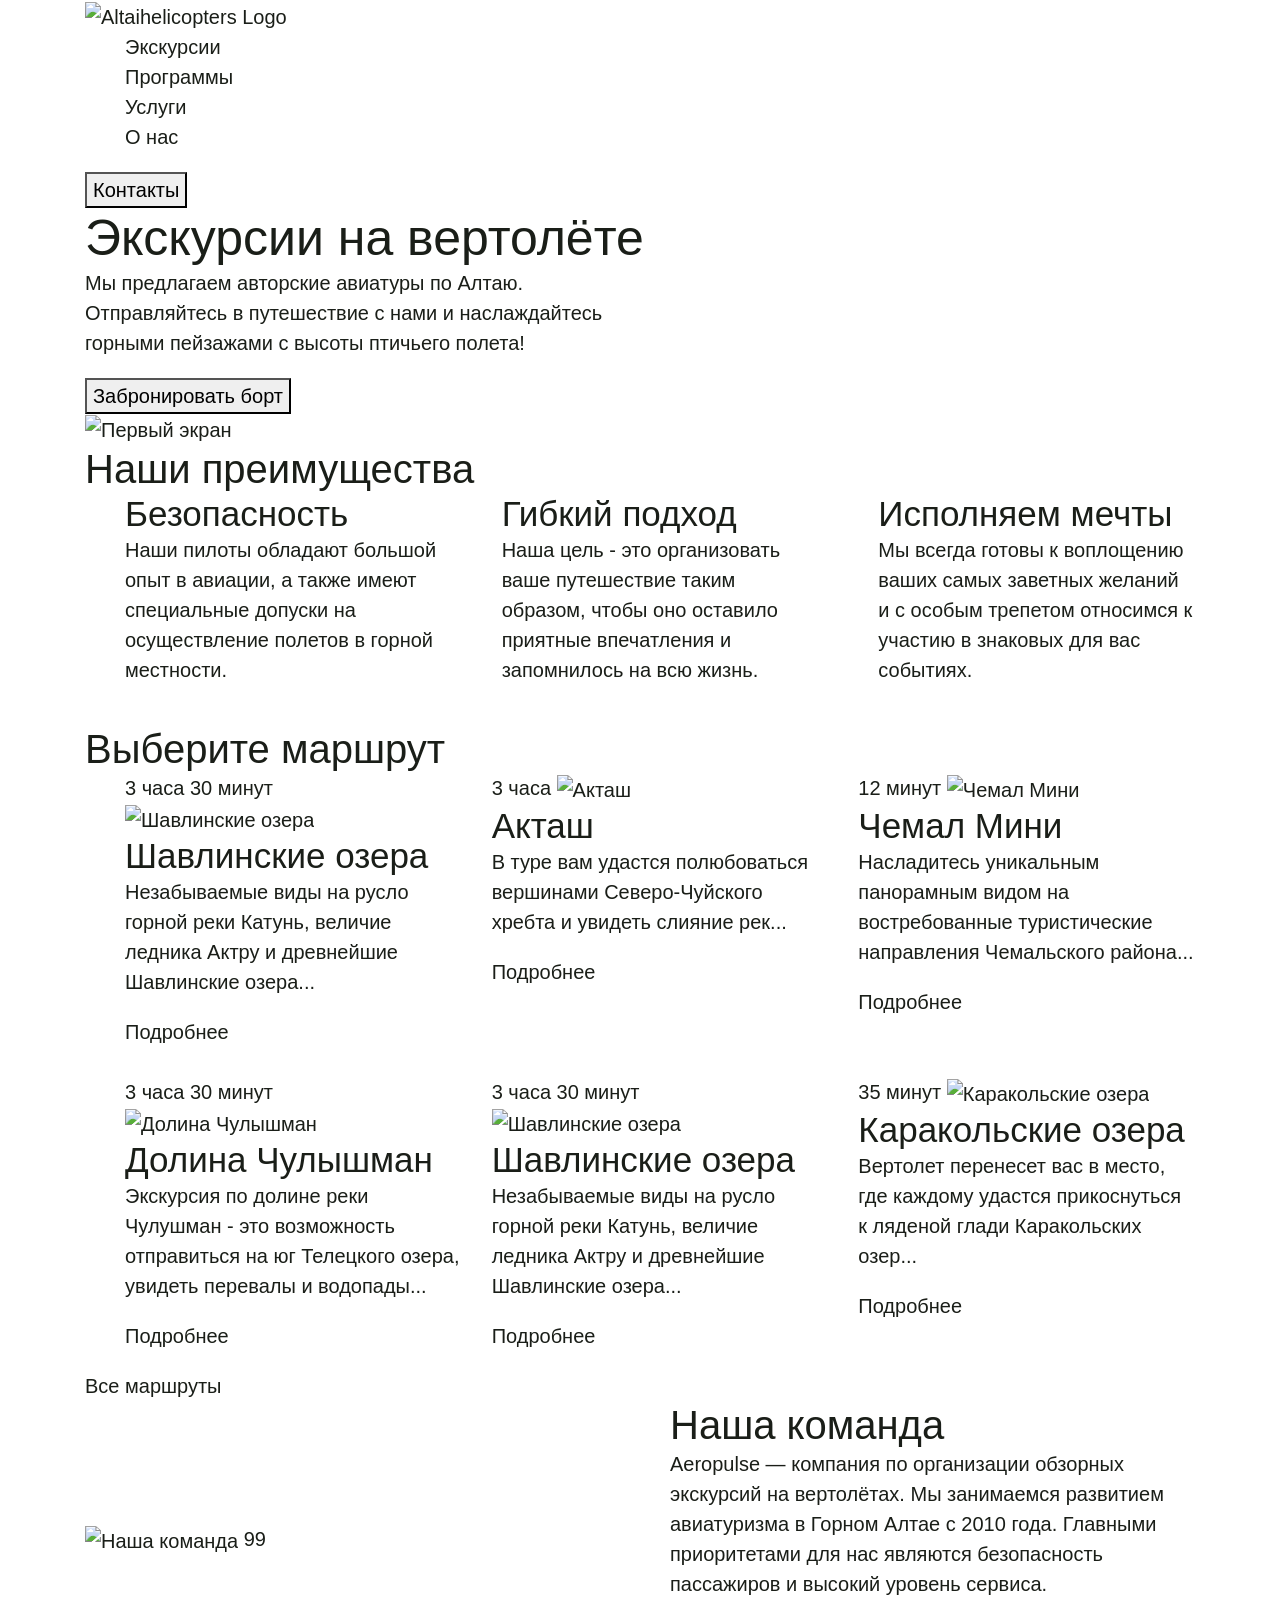
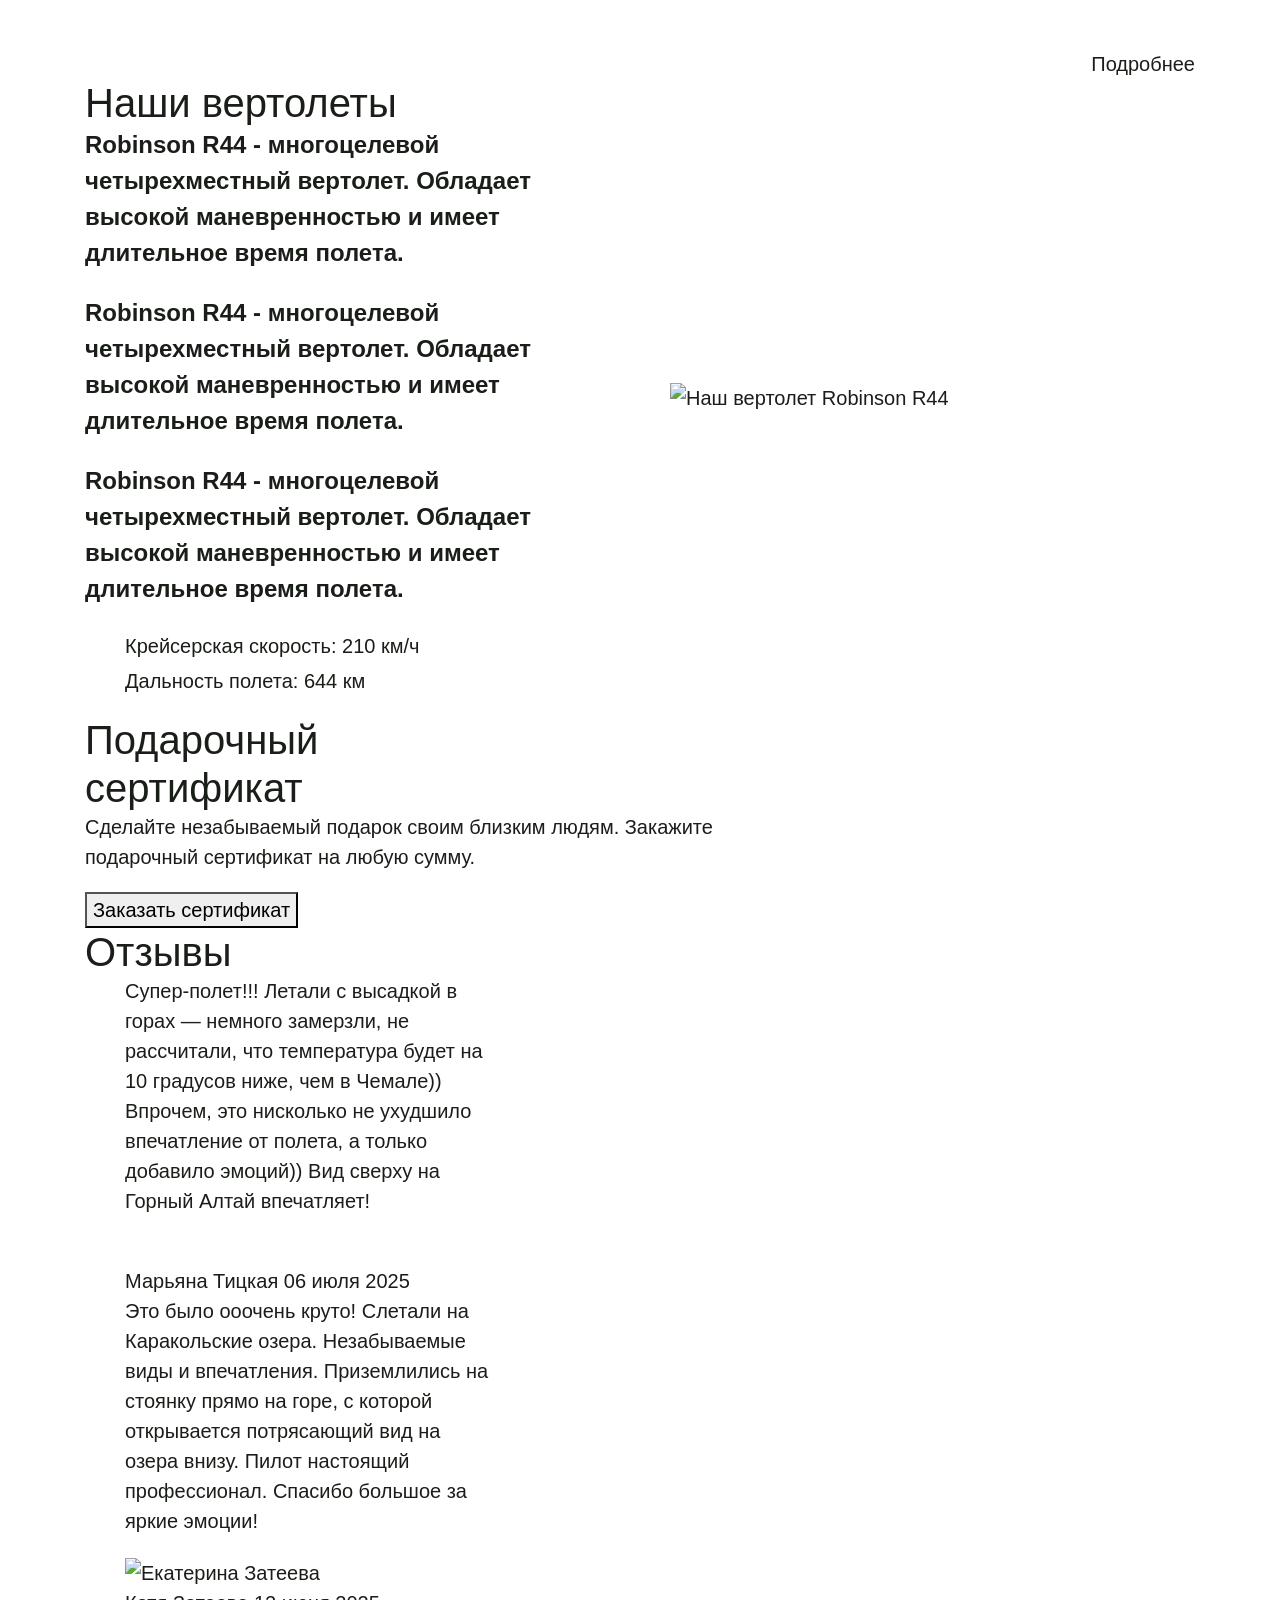
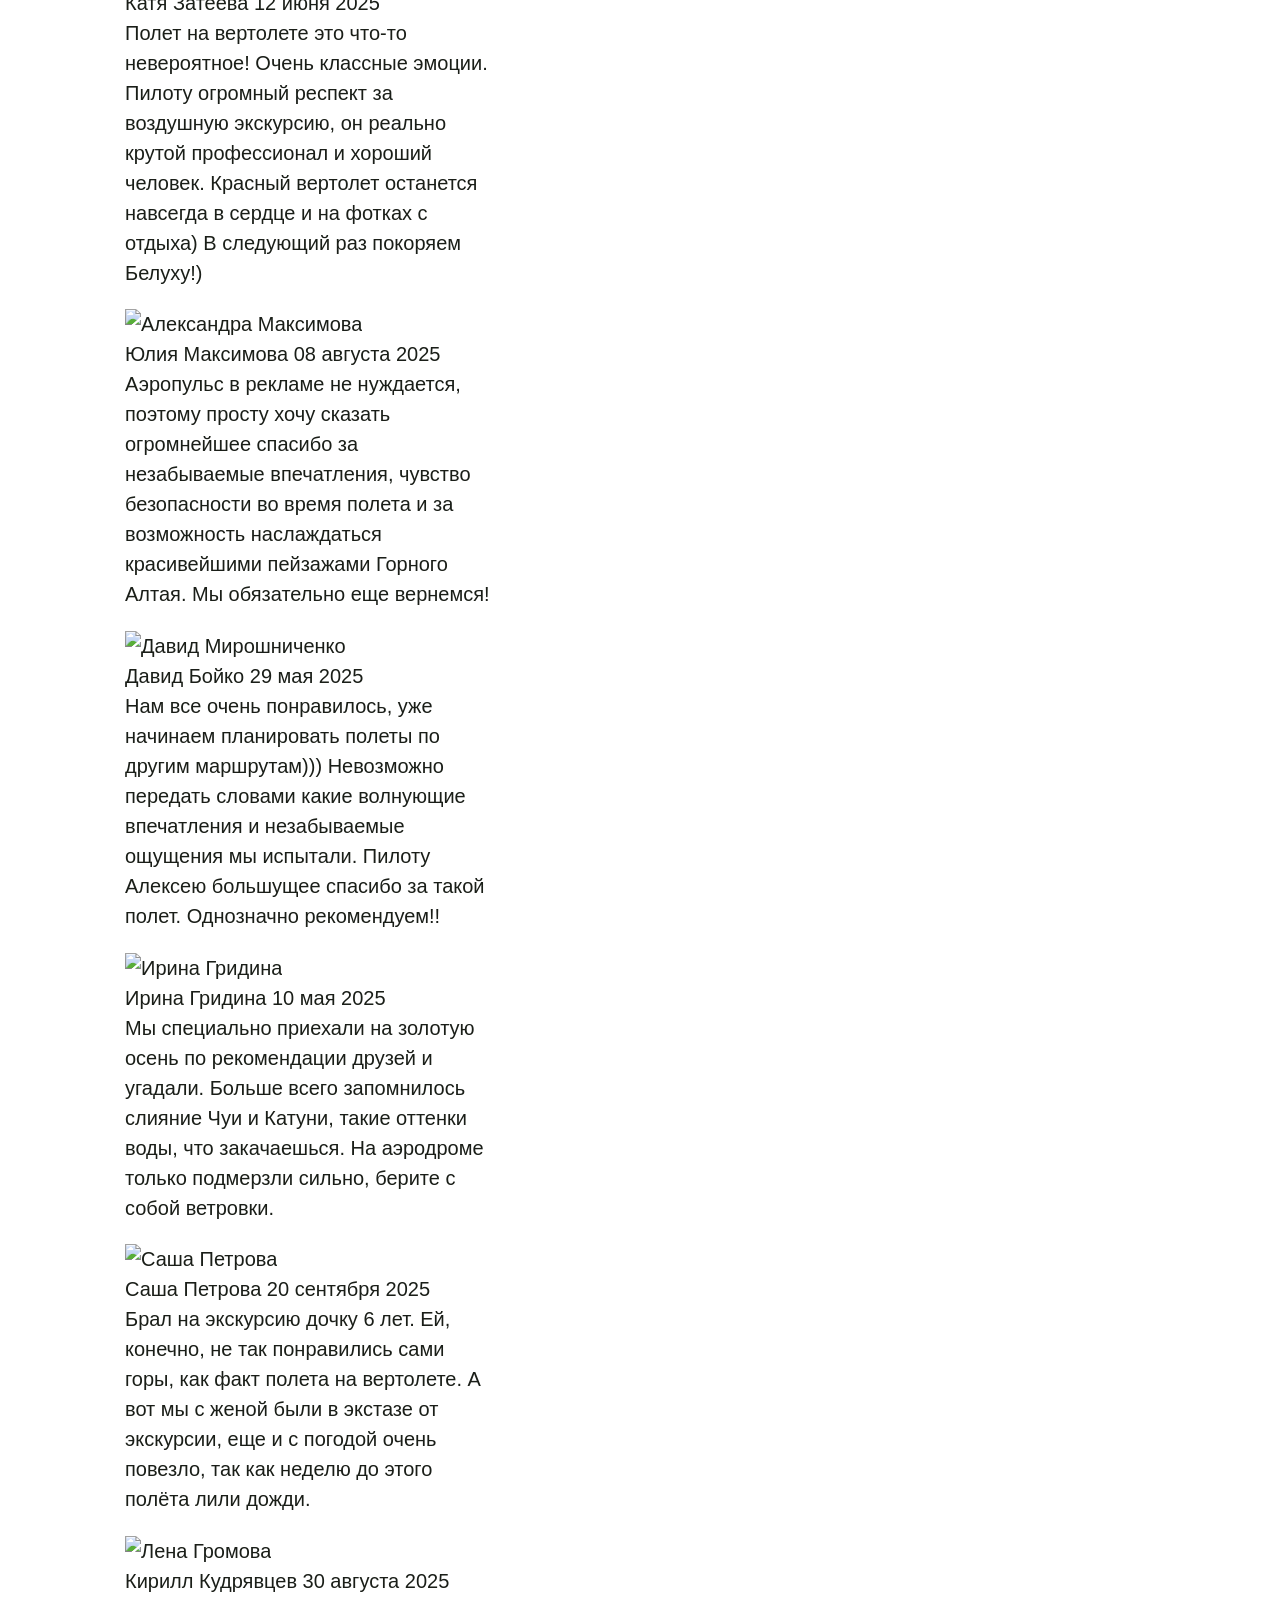
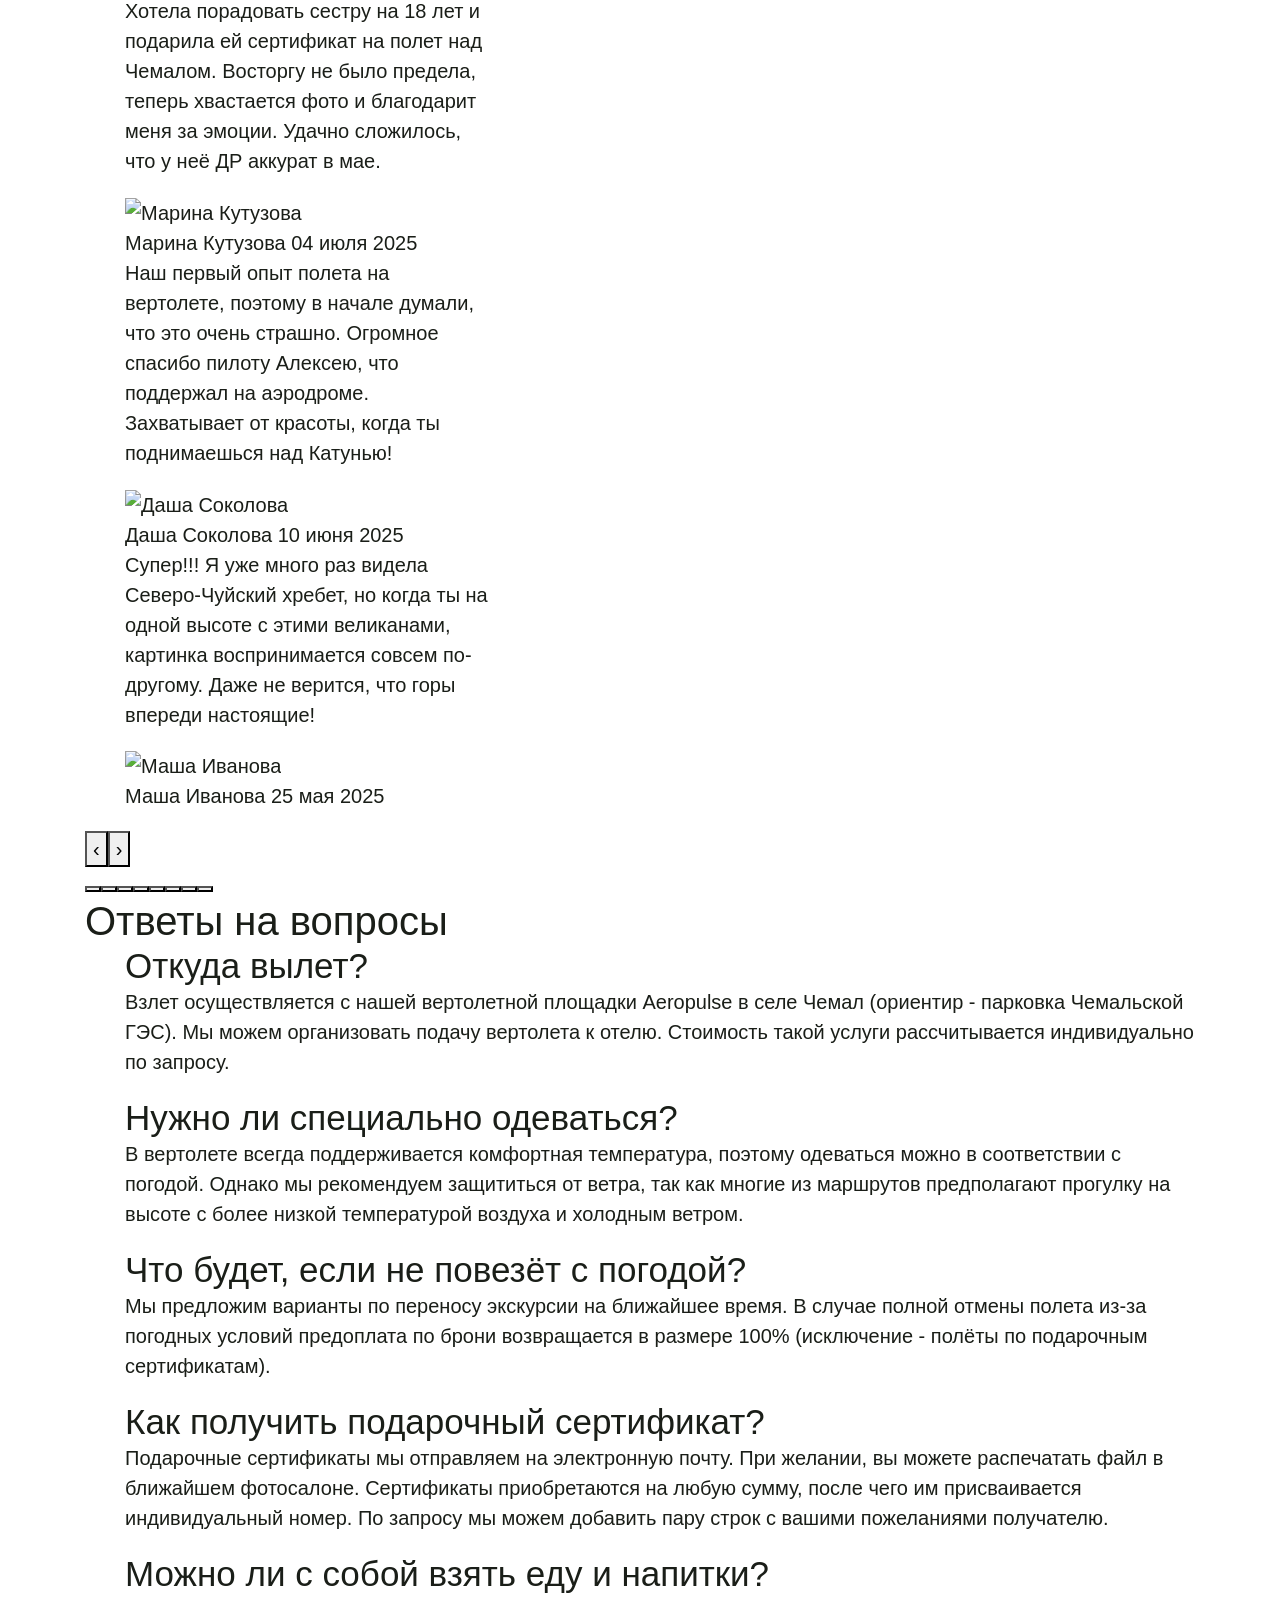
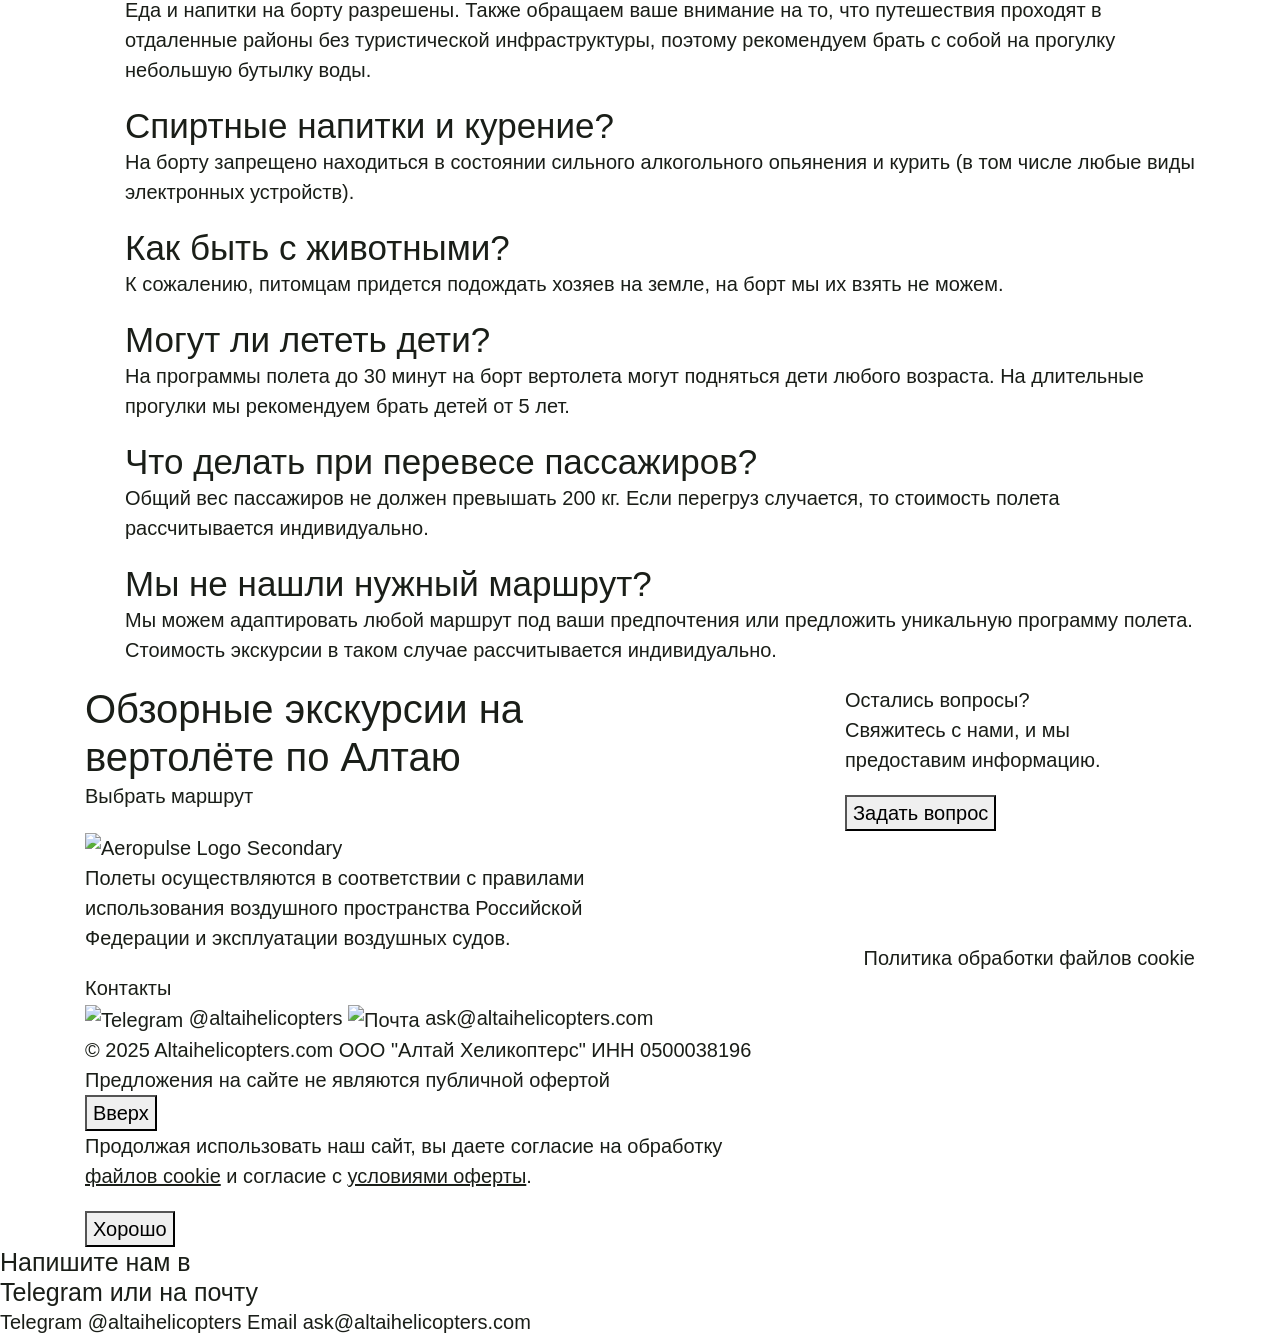
==== commit e47fefee: "первый" ====
--- a/2025-12-17/index.html
+++ b/2025-12-17/index.html
@@ -45,52 +45,52 @@
 <body>
     
     <!-- Header -->
-    <header class="c_fda2ae3b">
+    <header class="header ">
         <nav class="container">
-            <div class="c_c462a8d0">
+            <div class="header__inner">
                 <div>
-                    <a class="c_773254b5 c_0d5d8068" href="http://127.0.0.1:5500/aero-pulse.ru/">
-                        <img class="c_8bacd9d7"
+                    <a class="header__logo link-active" href="http://127.0.0.1:5500/aero-pulse.ru/">
+                        <img class="header__logo-image"
                             src="img/newlogo.png" width="193"
                             height="40" alt="Altaihelicopters Logo"></a></div>
-                <div class="c_24573d11">
-                    <ul class="c_0d8e9531">
-                        <li class="c_f0577f9a"><a class="c_f38eb14e c_12b242a3"
+                <div class="main-menu-wrapper">
+                    <ul class="main-menu">
+                        <li class="main-menu__item"><a class="main-menu__link scroll"
                                 href="/tours">
                                 Экскурсии
                             </a></li>
-                        <li class="c_f0577f9a"><a class="c_f38eb14e c_12b242a3"
+                        <li class="main-menu__item"><a class="main-menu__link scroll"
                                 href="/tours">
                                 Программы
                             </a></li>
-                        <li class="c_f0577f9a"><a class="c_f38eb14e c_12b242a3"
+                        <li class="main-menu__item"><a class="main-menu__link scroll"
                                 href="/uslugi">
                                 Услуги
                             </a></li>
-                        <li class="c_f0577f9a"><a class="c_f38eb14e c_12b242a3" href="/o-nas">
+                        <li class="main-menu__item"><a class="main-menu__link scroll" href="/o-nas">
                                 О нас
                             </a></li>
-                    </ul><button class="c_bdc37902 c_ac286aa8" type="button" data-micromodal-trigger="modal">
+                    </ul><button class="btn btn-alt" type="button" data-micromodal-trigger="modal">
                         Контакты
                     </button>
                 </div>
-                <div class="c_a176903f d-lg-none"><button class="c_2eee257a c_c7e24de8" type="button"><span
-                            class="c_8103e3b5"><span class="c_f0a8347e"></span></span></button></div>
+                <div class="hamburger-wrapper d-lg-none"><button class="hamburger hamburger--slider" type="button"><span
+                            class="hamburger-box"><span class="hamburger-inner"></span></span></button></div>
             </div>
         </nav>
     </header><!-- Content -->
     <main>
-        <section class="c_dcd8e37f">
+        <section class="hero">
             <div class="container">
-                <div class="c_f3481b53">
-                    <div class="c_d7e918f9">
+                <div class="hero__inner">
+                    <div class="hero__content">
                         <div>
-                            <h1 class="c_788f8ff5">
+                            <h1 class="hero__title">
                                 Экскурсии
                                 <br class="d-sm-none">
                                 на вертолёте
                             </h1>
-                            <p class="c_41d2f15f">
+                            <p class="hero__desc">
                                 Мы предлагаем авторские авиатуры по Алтаю.
                                 <br class="d-none d-sm-inline">
                                 Отправляйтесь в путешествие с нами и наслаждайтесь
@@ -98,51 +98,51 @@
                                 горными пейзажами с высоты птичьего полета!
                             </p>
                         </div>
-                        <div><button class="c_bdc37902 c_bc83a33f c_a8450ea9 c_b934a85c" type="button"
+                        <div><button class="btn btn-white btn-large btn-w100" type="button"
                                 data-micromodal-trigger="modal">
                                 Забронировать борт
                             </button></div>
                     </div>
-                    <div class="c_0f7a1ea0">
-                        <img class="c_4fef0860" src="/aero-pulse.ru/img/firstscreenbackground.png" alt="Первый экран">
+                    <div class="hero__video-box">
+                        <img class="hero__video" src="/aero-pulse.ru/img/firstscreenbackground.png" alt="Первый экран">
                     </div>
                 </div>
             </div>
         </section>
-        <section class="c_40e1d6a8">
+        <section class="section">
             <div class="container">
-                <h2 class="c_f4521b74">
+                <h2 class="visually-hidden">
                     Наши преимущества
                 </h2>
                 <ul class="row row-cols-md-2 row-cols-xl-3 gy-5 gx-md-5">
                     <li>
-                        <div class="c_a8d2d610 c_b526cd48">
-                            <h3 class="c_1fd11a9d">
+                        <div class="plus plus-safety">
+                            <h3 class="plus__title">
                                 Безопасность
                             </h3>
-                            <p class="c_64658666">
+                            <p class="plus__desc">
                                 Наши пилоты обладают большой опыт в авиации, а также имеют специальные допуски на
                                 осуществление полетов в горной местности.
                             </p>
                         </div>
                     </li>
                     <li>
-                        <div class="c_a8d2d610 c_bea5fb8c">
-                            <h3 class="c_1fd11a9d">
+                        <div class="plus plus-mission">
+                            <h3 class="plus__title">
                                 Гибкий подход
                             </h3>
-                            <p class="c_64658666">
+                            <p class="plus__desc">
                                 Наша цель - это организовать ваше путешествие таким образом, чтобы оно оставило приятные
                                 впечатления и запомнилось на всю жизнь.
                             </p>
                         </div>
                     </li>
                     <li>
-                        <div class="c_a8d2d610 c_106f872c">
-                            <h3 class="c_1fd11a9d">
+                        <div class="plus plus-dream">
+                            <h3 class="plus__title">
                                 Исполняем мечты
                             </h3>
-                            <p class="c_64658666">
+                            <p class="plus__desc">
                                 Мы всегда готовы к воплощению ваших самых заветных желаний и с особым трепетом относимся
                                 к участию в знаковых для вас событиях.
                             </p>
@@ -151,45 +151,45 @@
                 </ul>
             </div>
         </section>
-        <section id="i_ce05de44" class="c_40e1d6a8">
+        <section id="tours" class="section">
             <div class="container">
-                <h2 class="c_868002e5">
+                <h2 class="section__title">
                     Выберите маршрут
                 </h2>
                 <ul class="row row-cols-md-2 row-cols-xl-3 g-4">
                     <li>
-                        <div class="c_6132376f c_e3ca266d"><span class="c_a0535ae7">
+                        <div class="tour tour-hit"><span class="tour__time">
                                 12 минут
-                            </span><img class="c_2ed2a0b2"
+                            </span><img class="tour__image"
                                 src="img/tours/chemal-mini-preview.jpg" alt="Чемал Мини"
                                 loading="lazy">
-                            <div class="c_362b0323">
-                                <h3 class="c_1c172ad1">
+                            <div class="tour__content">
+                                <h3 class="tour__title">
                                     Чемал Мини
                                 </h3>
-                                <p class="c_3089ca71">
+                                <p class="tour__desc">
                                     Насладитесь уникальным панорамным видом на востребованные туристические направления
                                     Чемальского района...
-                                </p><a class="c_bdc37902 c_bc83a33f c_98afd493" href="https://aero-pulse.ru/tours/chemal-mini">
+                                </p><a class="btn btn-white btn-more" href="https://aero-pulse.ru/tours/chemal-mini">
                                     Подробнее
                                 </a>
                             </div>
                         </div>
                     </li>
                     <li>
-                        <div class="c_6132376f c_e3ca266d"><span class="c_a0535ae7">
+                        <div class="tour tour-hit"><span class="tour__time">
                                 35 минут
-                            </span><img class="c_2ed2a0b2"
+                            </span><img class="tour__image"
                                 src="img/tours/karakolskie-ozyora-preview.jpg"
                                 alt="Каракольские озера" loading="lazy">
-                            <div class="c_362b0323">
-                                <h3 class="c_1c172ad1">
+                            <div class="tour__content">
+                                <h3 class="tour__title">
                                     Каракольские озера
                                 </h3>
-                                <p class="c_3089ca71">
+                                <p class="tour__desc">
                                     Вертолет перенесет вас в место, где каждому удастся прикоснуться к ляденой глади
                                     Каракольских озер...
-                                </p><a class="c_bdc37902 c_bc83a33f c_98afd493"
+                                </p><a class="btn btn-white btn-more"
                                     href="https://aero-pulse.ru/tours/karakolskie-ozyora">
                                     Подробнее
                                 </a>
@@ -197,74 +197,74 @@
                         </div>
                     </li>
                     <li>
-                        <div class="c_6132376f c_e3ca266d"><span class="c_a0535ae7">
+                        <div class="tour tour-hit"><span class="tour__time">
                                 3 часа 30 минут
-                            </span><img class="c_2ed2a0b2"
+                            </span><img class="tour__image"
                                 src="img/tours/chulyshman-preview.jpg" alt="Долина Чулышман"
                                 loading="lazy">
-                            <div class="c_362b0323">
-                                <h3 class="c_1c172ad1">
+                            <div class="tour__content">
+                                <h3 class="tour__title">
                                     Долина Чулышман
                                 </h3>
-                                <p class="c_3089ca71">
+                                <p class="tour__desc">
                                     Экскурсия по долине реки Чулушман - это возможность отправиться на юг Телецкого
                                     озера, увидеть перевалы и водопады...
-                                </p><a class="c_bdc37902 c_bc83a33f c_98afd493" href="https://aero-pulse.ru/tours/chulyshman">
+                                </p><a class="btn btn-white btn-more" href="https://aero-pulse.ru/tours/chulyshman">
                                     Подробнее
                                 </a>
                             </div>
                         </div>
                     </li>
                     <li>
-                        <div class="c_6132376f c_e3ca266d"><span class="c_a0535ae7">
+                        <div class="tour tour-hit"><span class="tour__time">
                                 3 часа
-                            </span><img class="c_2ed2a0b2" src="img/tours/beluha-preview.jpg"
+                            </span><img class="tour__image" src="img/tours/beluha-preview.jpg"
                                 alt="Гора Белуха" loading="lazy">
-                            <div class="c_362b0323">
-                                <h3 class="c_1c172ad1">
+                            <div class="tour__content">
+                                <h3 class="tour__title">
                                     Гора Белуха
                                 </h3>
-                                <p class="c_3089ca71">
+                                <p class="tour__desc">
                                     Полет к подножию горы Белухи - самый притягательный маршрут для ценителей уединения
                                     с природой...
-                                </p><a class="c_bdc37902 c_bc83a33f c_98afd493" href="https://aero-pulse.ru/tours/beluha">
+                                </p><a class="btn btn-white btn-more" href="https://aero-pulse.ru/tours/beluha">
                                     Подробнее
                                 </a>
                             </div>
                         </div>
                     </li>
                     <li>
-                        <div class="c_6132376f c_e3ca266d"><span class="c_a0535ae7">
+                        <div class="tour tour-hit"><span class="tour__time">
                                 3 часа
-                            </span><img class="c_2ed2a0b2" src="img/tours/aktash-preview.jpg"
+                            </span><img class="tour__image" src="img/tours/aktash-preview.jpg"
                                 alt="Акташ" loading="lazy">
-                            <div class="c_362b0323">
-                                <h3 class="c_1c172ad1">
+                            <div class="tour__content">
+                                <h3 class="tour__title">
                                     Акташ
                                 </h3>
-                                <p class="c_3089ca71">
+                                <p class="tour__desc">
                                     В туре вам удастся полюбоваться вершинами Северо-Чуйского хребта и увидеть слияние
                                     рек...
-                                </p><a class="c_bdc37902 c_bc83a33f c_98afd493" href="https://aero-pulse.ru/tours/aktash">
+                                </p><a class="btn btn-white btn-more" href="https://aero-pulse.ru/tours/aktash">
                                     Подробнее
                                 </a>
                             </div>
                         </div>
                     </li>
                     <li>
-                        <div class="c_6132376f c_e3ca266d"><span class="c_a0535ae7">
+                        <div class="tour tour-hit"><span class="tour__time">
                                 3 часа 30 минут
-                            </span><img class="c_2ed2a0b2"
+                            </span><img class="tour__image"
                                 src="img/tours/shavlinskie-ozyora-preview.jpg"
                                 alt="Шавлинские озера" loading="lazy">
-                            <div class="c_362b0323">
-                                <h3 class="c_1c172ad1">
+                            <div class="tour__content">
+                                <h3 class="tour__title">
                                     Шавлинские озера
                                 </h3>
-                                <p class="c_3089ca71">
+                                <p class="tour__desc">
                                     Незабываемые виды на русло горной реки Катунь, величие ледника Актру и древнейшие
                                     Шавлинские озера...
-                                </p><a class="c_bdc37902 c_bc83a33f c_98afd493"
+                                </p><a class="btn btn-white btn-more"
                                     href="https://aero-pulse.ru/tours/shavlinskie-ozyora">
                                     Подробнее
                                 </a>
@@ -272,19 +272,19 @@
                         </div>
                     </li>
                     <li>
-                        <div class="c_6132376f c_e3ca266d"><span class="c_a0535ae7">
+                        <div class="tour tour-hit"><span class="tour__time">
                                 3 часа 30 минут
-                            </span><img class="c_2ed2a0b2"
+                            </span><img class="tour__image"
                                 src="img/tours/shavlinskie-ozyora-preview.jpg"
                                 alt="Шавлинские озера" loading="lazy">
-                            <div class="c_362b0323">
-                                <h3 class="c_1c172ad1">
+                            <div class="tour__content">
+                                <h3 class="tour__title">
                                     Шавлинские озера
                                 </h3>
-                                <p class="c_3089ca71">
+                                <p class="tour__desc">
                                     Незабываемые виды на русло горной реки Катунь, величие ледника Актру и древнейшие
                                     Шавлинские озера...
-                                </p><a class="c_bdc37902 c_bc83a33f c_98afd493"
+                                </p><a class="btn btn-white btn-more"
                                     href="https://aero-pulse.ru/tours/shavlinskie-ozyora">
                                     Подробнее
                                 </a>
@@ -292,19 +292,19 @@
                         </div>
                     </li>
                     <li>
-                        <div class="c_6132376f c_e3ca266d"><span class="c_a0535ae7">
+                        <div class="tour tour-hit"><span class="tour__time">
                                 3 часа 30 минут
-                            </span><img class="c_2ed2a0b2"
+                            </span><img class="tour__image"
                                 src="img/tours/shavlinskie-ozyora-preview.jpg"
                                 alt="Шавлинские озера" loading="lazy">
-                            <div class="c_362b0323">
-                                <h3 class="c_1c172ad1">
+                            <div class="tour__content">
+                                <h3 class="tour__title">
                                     Шавлинские озера
                                 </h3>
-                                <p class="c_3089ca71">
+                                <p class="tour__desc">
                                     Незабываемые виды на русло горной реки Катунь, величие ледника Актру и древнейшие
                                     Шавлинские озера...
-                                </p><a class="c_bdc37902 c_bc83a33f c_98afd493"
+                                </p><a class="btn btn-white btn-more"
                                     href="https://aero-pulse.ru/tours/shavlinskie-ozyora">
                                     Подробнее
                                 </a>
@@ -312,19 +312,19 @@
                         </div>
                     </li>
                     <li>
-                        <div class="c_6132376f c_e3ca266d"><span class="c_a0535ae7">
+                        <div class="tour tour-hit"><span class="tour__time">
                                 3 часа 30 минут
-                            </span><img class="c_2ed2a0b2"
+                            </span><img class="tour__image"
                                 src="img/tours/shavlinskie-ozyora-preview.jpg"
                                 alt="Шавлинские озера" loading="lazy">
-                            <div class="c_362b0323">
-                                <h3 class="c_1c172ad1">
+                            <div class="tour__content">
+                                <h3 class="tour__title">
                                     Шавлинские озера
                                 </h3>
-                                <p class="c_3089ca71">
+                                <p class="tour__desc">
                                     Незабываемые виды на русло горной реки Катунь, величие ледника Актру и древнейшие
                                     Шавлинские озера...
-                                </p><a class="c_bdc37902 c_bc83a33f c_98afd493"
+                                </p><a class="btn btn-white btn-more"
                                     href="https://aero-pulse.ru/tours/shavlinskie-ozyora">
                                     Подробнее
                                 </a>
@@ -332,24 +332,24 @@
                         </div>
                     </li>
                 </ul>
-                <div class="c_7b3e87a6"><a class="c_bdc37902 c_ac286aa8 c_71cfd89a" href="https://aero-pulse.ru/tours">
+                <div class="all-tours"><a class="btn btn-alt btn-tours" href="https://aero-pulse.ru/tours">
                         Все маршруты
                     </a></div>
             </div>
         </section>
-        <section id="i_0fc60b69" class="c_40e1d6a8">
+        <section id="about-us" class="section">
             <div class="container">
                 <div class="row row-cols-lg-2 gy-4 g-xl-5 align-items-lg-center">
                     <div>
-                        <div class="c_efdc2304">
-                            <img class="c_990ce4c4"
+                        <div class="team-photo">
+                            <img class="team-photo__image"
                                 src="img/pilot.jpg" alt="Наша команда"
-                                loading="lazy"><span class="c_2eec35b8">
+                                loading="lazy"><span class="team-photo__likes">
                                 99
                             </span></div>
                     </div>
                     <div>
-                        <h2 class="c_96682f56">
+                        <h2 class="section__title-secondary">
                             Наша команда
                         </h2>
                         <div class="row row-cols-1 gy-4">
@@ -360,7 +360,7 @@
                                     являются безопасность пассажиров и высокий уровень сервиса.
                                 </p>
                             </div>
-                            <div class="d-flex justify-content-end"><a class="c_bdc37902 c_c416c707" href="https://aero-pulse.ru/about-us">
+                            <div class="d-flex justify-content-end"><a class="btn btn-medium" href="https://aero-pulse.ru/about-us">
                                     Подробнее
                                 </a></div>
                         </div>
@@ -369,16 +369,16 @@
                 </div>
             </div>
         </section>
-        <section class="c_40e1d6a8">
+        <section class="section">
             <div class="container">
                 <div class="row row-cols-lg-2 gy-4 g-xl-5 align-items-lg-center">
                     
                     <div class="order-lg-2">
-                        <img class="c_990ce4c4"
+                        <img class="team-photo__image"
                             src="img/r44-red-md.png"
                             alt="Наш вертолет Robinson R44" loading="lazy"></div>
                             <div class="order-lg-1">
-                        <h2 class="c_96682f56">
+                        <h2 class="section__title-secondary">
                             Наши вертолеты
                         </h2>
                         <p class="text-lead">
@@ -420,15 +420,15 @@
                 </div>
             </div>
         </section>
-        <section class="c_40e1d6a8 c_844f563c">
-            <div class="c_ced51f1e overflow-hidden">
+        <section class="section gift-box-wrapper">
+            <div class="gift-box overflow-hidden">
                 <div class="container">
-                    <div class="c_1d6cc11a">
+                    <div class="gift-box__inner">
                         <div class="row g-0">
                             <div class="col-10 col-sm-9 col-md-6 col-xl-7 col-xxl-6 ms-auto">
-                                <div class="c_6871791a">
+                                <div class="gift-box__content">
                                     <div>
-                                        <h2 class="c_96682f56">
+                                        <h2 class="section__title-secondary">
                                             Подарочный
                                             <br>
                                             сертификат
@@ -439,7 +439,7 @@
                                             Закажите подарочный сертификат на любую сумму.
                                         </p>
                                     </div>
-                                    <div><button class="c_bdc37902 c_a8450ea9 c_7d9f05dd" type="button"
+                                    <div><button class="btn btn-large btn-light" type="button"
                                             data-micromodal-trigger="modal">
                                             Заказать сертификат
                                         </button></div>
@@ -450,242 +450,242 @@
                 </div>
             </div>
         </section>
-        <section id="i_30c77125" class="c_40e1d6a8 overflow-hidden">
+        <section id="reviews" class="section overflow-hidden">
             <div class="container">
-                <h2 class="c_868002e5">
+                <h2 class="section__title">
                     Отзывы
                 </h2>
-                <div class="c_242126ff">
-                    <div class="c_c201e699 c_2ae37ebd">
-                        <div class="c_c6321cd7">
-                            <div class="c_0ca52203">
-                                <div class="c_168069e8">
+                <div class="owl-carousel-container">
+                    <div class="owl-carousel comments-carousel">
+                        <div class="item">
+                            <div class="comment-wrapper">
+                                <div class="comment">
                                     <div>
-                                        <p class="c_0d64d51d">
+                                        <p class="comment__text">
                                             Супер-полет!!! Летали с высадкой в горах — немного замерзли, не рассчитали,
                                             что температура будет на 10 градусов ниже, чем в Чемале)) Впрочем, это
                                             нисколько не ухудшило впечатление от полета, а только добавило эмоций)) Вид
                                             сверху на Горный Алтай впечатляет!
                                         </p>
                                     </div>
-                                    <div class="c_0a56ed68">
-                                        <div><img class="c_be2bdb8a"
+                                    <div class="comment__box">
+                                        <div><img class="comment__photo"
                                                 src="img/no-avatar.png"
                                                 alt="" loading="lazy"></div>
-                                        <div><span class="c_9a049b0d">
+                                        <div><span class="comment__name">
                                                 Марьяна Тицкая
-                                            </span><time class="c_c5767eb6" datetime="2025-07-06">
+                                            </span><time class="comment__date" datetime="2025-07-06">
                                                 06 июля 2025
                                             </time></div>
                                     </div>
                                 </div>
                             </div>
                         </div>
-                        <div class="c_c6321cd7">
-                            <div class="c_0ca52203">
-                                <div class="c_168069e8">
+                        <div class="item">
+                            <div class="comment-wrapper">
+                                <div class="comment">
                                     <div>
-                                        <p class="c_0d64d51d">
+                                        <p class="comment__text">
                                             Это было ооочень круто! Слетали на Каракольские озера. Незабываемые виды и
                                             впечатления. Приземлились на стоянку прямо на горе, с которой открывается
                                             потрясающий вид на озера внизу. Пилот настоящий профессионал. Спасибо
                                             большое за яркие эмоции!
                                         </p>
                                     </div>
-                                    <div class="c_0a56ed68">
-                                        <div><img class="c_be2bdb8a"
+                                    <div class="comment__box">
+                                        <div><img class="comment__photo"
                                                 src="img/no-avatar.png"
                                                 alt="Екатерина Затеева" loading="lazy"></div>
-                                        <div><span class="c_9a049b0d">
+                                        <div><span class="comment__name">
                                                 Катя Затеева
-                                            </span><time class="c_c5767eb6" datetime="2025-06-12">
+                                            </span><time class="comment__date" datetime="2025-06-12">
                                                 12 июня 2025
                                             </time></div>
                                     </div>
                                 </div>
                             </div>
                         </div>
-                        <div class="c_c6321cd7">
-                            <div class="c_0ca52203">
-                                <div class="c_168069e8">
+                        <div class="item">
+                            <div class="comment-wrapper">
+                                <div class="comment">
                                     <div>
-                                        <p class="c_0d64d51d">
+                                        <p class="comment__text">
                                             Полет на вертолете это что-то невероятное! Очень классные эмоции. Пилоту
                                             огромный респект за воздушную экскурсию, он реально крутой профессионал и
                                             хороший человек. Красный вертолет останется навсегда в сердце и на фотках с
                                             отдыха) В следующий раз покоряем Белуху!)
                                         </p>
                                     </div>
-                                    <div class="c_0a56ed68">
-                                        <div><img class="c_be2bdb8a"
+                                    <div class="comment__box">
+                                        <div><img class="comment__photo"
                                                 src="img/no-avatar.png"
                                                 alt="Александра Максимова" loading="lazy"></div>
-                                        <div><span class="c_9a049b0d">
+                                        <div><span class="comment__name">
                                                 Юлия Максимова
-                                            </span><time class="c_c5767eb6" datetime="2025-08-08">
+                                            </span><time class="comment__date" datetime="2025-08-08">
                                                 08 августа 2025
                                             </time></div>
                                     </div>
                                 </div>
                             </div>
                         </div>
-                        <div class="c_c6321cd7">
-                            <div class="c_0ca52203">
-                                <div class="c_168069e8">
+                        <div class="item">
+                            <div class="comment-wrapper">
+                                <div class="comment">
                                     <div>
-                                        <p class="c_0d64d51d">
+                                        <p class="comment__text">
                                             Аэропульс в рекламе не нуждается, поэтому просту хочу сказать огромнейшее
                                             спасибо за незабываемые впечатления, чувство безопасности во время полета и
                                             за возможность наслаждаться красивейшими пейзажами Горного Алтая. Мы
                                             обязательно еще вернемся!
                                         </p>
                                     </div>
-                                    <div class="c_0a56ed68">
-                                        <div><img class="c_be2bdb8a"
+                                    <div class="comment__box">
+                                        <div><img class="comment__photo"
                                                 src="img/no-avatar.png"
                                                 alt="Давид Мирошниченко" loading="lazy"></div>
-                                        <div><span class="c_9a049b0d">
+                                        <div><span class="comment__name">
                                                 Давид Бойко
-                                            </span><time class="c_c5767eb6" datetime="2025-05-29">
+                                            </span><time class="comment__date" datetime="2025-05-29">
                                                 29 мая 2025
                                             </time></div>
                                     </div>
                                 </div>
                             </div>
                         </div>
-                        <div class="c_c6321cd7">
-                            <div class="c_0ca52203">
-                                <div class="c_168069e8">
+                        <div class="item">
+                            <div class="comment-wrapper">
+                                <div class="comment">
                                     <div>
-                                        <p class="c_0d64d51d">
+                                        <p class="comment__text">
                                             Нам все очень понравилось, уже начинаем планировать полеты по другим
                                             маршрутам))) Невозможно передать словами какие волнующие впечатления и
                                             незабываемые ощущения мы испытали. Пилоту Алексею большущее спасибо за такой
                                             полет. Однозначно рекомендуем!!
                                         </p>
                                     </div>
-                                    <div class="c_0a56ed68">
-                                        <div><img class="c_be2bdb8a"
+                                    <div class="comment__box">
+                                        <div><img class="comment__photo"
                                                 src="img/no-avatar.png"
                                                 alt="Ирина Гридина" loading="lazy"></div>
-                                        <div><span class="c_9a049b0d">
+                                        <div><span class="comment__name">
                                                 Ирина Гридина
-                                            </span><time class="c_c5767eb6" datetime="2025-05-10">
+                                            </span><time class="comment__date" datetime="2025-05-10">
                                                 10 мая 2025
                                             </time></div>
                                     </div>
                                 </div>
                             </div>
                         </div>
-                        <div class="c_c6321cd7">
-                            <div class="c_0ca52203">
-                                <div class="c_168069e8">
+                        <div class="item">
+                            <div class="comment-wrapper">
+                                <div class="comment">
                                     <div>
-                                        <p class="c_0d64d51d">
+                                        <p class="comment__text">
                                             Мы специально приехали на золотую осень по рекомендации друзей и угадали.
                                             Больше всего запомнилось слияние Чуи и Катуни, такие оттенки воды, что
                                             закачаешься. На аэродроме только подмерзли сильно, берите с собой ветровки.
                                         </p>
                                     </div>
-                                    <div class="c_0a56ed68">
-                                        <div><img class="c_be2bdb8a"
+                                    <div class="comment__box">
+                                        <div><img class="comment__photo"
                                                 src="img/no-avatar.png"
                                                 alt="Саша Петрова" loading="lazy"></div>
-                                        <div><span class="c_9a049b0d">
+                                        <div><span class="comment__name">
                                                 Саша Петрова
-                                            </span><time class="c_c5767eb6" datetime="2025-09-20">
+                                            </span><time class="comment__date" datetime="2025-09-20">
                                                 20 сентября 2025
                                             </time></div>
                                     </div>
                                 </div>
                             </div>
                         </div>
-                        <div class="c_c6321cd7">
-                            <div class="c_0ca52203">
-                                <div class="c_168069e8">
+                        <div class="item">
+                            <div class="comment-wrapper">
+                                <div class="comment">
                                     <div>
-                                        <p class="c_0d64d51d">
+                                        <p class="comment__text">
                                             Брал на экскурсию дочку 6 лет. Ей, конечно, не так понравились сами горы,
                                             как факт полета на вертолете. А вот мы с женой были в экстазе от экскурсии,
                                             еще и с погодой очень повезло, так как неделю до этого полёта лили дожди.
                                         </p>
                                     </div>
-                                    <div class="c_0a56ed68">
-                                        <div><img class="c_be2bdb8a"
+                                    <div class="comment__box">
+                                        <div><img class="comment__photo"
                                                 src="img/no-avatar.png"
                                                 alt="Лена Громова" loading="lazy"></div>
-                                        <div><span class="c_9a049b0d">
+                                        <div><span class="comment__name">
                                                 Кирилл Кудрявцев
-                                            </span><time class="c_c5767eb6" datetime="2025-08-30">
+                                            </span><time class="comment__date" datetime="2025-08-30">
                                                 30 августа 2025
                                             </time></div>
                                     </div>
                                 </div>
                             </div>
                         </div>
-                        <div class="c_c6321cd7">
-                            <div class="c_0ca52203">
-                                <div class="c_168069e8">
+                        <div class="item">
+                            <div class="comment-wrapper">
+                                <div class="comment">
                                     <div>
-                                        <p class="c_0d64d51d">
+                                        <p class="comment__text">
                                             Хотела порадовать сестру на 18 лет и подарила ей сертификат на полет над
                                             Чемалом. Восторгу не было предела, теперь хвастается фото и благодарит меня
                                             за эмоции. Удачно сложилось, что у неё ДР аккурат в мае.
                                         </p>
                                     </div>
-                                    <div class="c_0a56ed68">
-                                        <div><img class="c_be2bdb8a"
+                                    <div class="comment__box">
+                                        <div><img class="comment__photo"
                                                 src="img/no-avatar.png"
                                                 alt="Марина Кутузова" loading="lazy"></div>
-                                        <div><span class="c_9a049b0d">
+                                        <div><span class="comment__name">
                                                 Марина Кутузова
-                                            </span><time class="c_c5767eb6" datetime="2025-07-04">
+                                            </span><time class="comment__date" datetime="2025-07-04">
                                                 04 июля 2025
                                             </time></div>
                                     </div>
                                 </div>
                             </div>
                         </div>
-                        <div class="c_c6321cd7">
-                            <div class="c_0ca52203">
-                                <div class="c_168069e8">
+                        <div class="item">
+                            <div class="comment-wrapper">
+                                <div class="comment">
                                     <div>
-                                        <p class="c_0d64d51d">
+                                        <p class="comment__text">
                                             Наш первый опыт полета на вертолете, поэтому в начале думали, что это очень
                                             страшно. Огромное спасибо пилоту Алексею, что поддержал на аэродроме.
                                             Захватывает от красоты, когда ты поднимаешься над Катунью!
                                         </p>
                                     </div>
-                                    <div class="c_0a56ed68">
-                                        <div><img class="c_be2bdb8a"
+                                    <div class="comment__box">
+                                        <div><img class="comment__photo"
                                                 src="img/no-avatar.png"
                                                 alt="Даша Соколова" loading="lazy"></div>
-                                        <div><span class="c_9a049b0d">
+                                        <div><span class="comment__name">
                                                 Даша Соколова
-                                            </span><time class="c_c5767eb6" datetime="2025-06-10">
+                                            </span><time class="comment__date" datetime="2025-06-10">
                                                 10 июня 2025
                                             </time></div>
                                     </div>
                                 </div>
                             </div>
                         </div>
-                        <div class="c_c6321cd7">
-                            <div class="c_0ca52203">
-                                <div class="c_168069e8">
+                        <div class="item">
+                            <div class="comment-wrapper">
+                                <div class="comment">
                                     <div>
-                                        <p class="c_0d64d51d">
+                                        <p class="comment__text">
                                             Супер!!! Я уже много раз видела Северо-Чуйский хребет, но когда ты на одной
                                             высоте с этими великанами, картинка воспринимается совсем по-другому. Даже
                                             не верится, что горы впереди настоящие!
                                         </p>
                                     </div>
-                                    <div class="c_0a56ed68">
-                                        <div><img class="c_be2bdb8a"
+                                    <div class="comment__box">
+                                        <div><img class="comment__photo"
                                                 src="img/no-avatar.png"
                                                 alt="Маша Иванова" loading="lazy"></div>
-                                        <div><span class="c_9a049b0d">
+                                        <div><span class="comment__name">
                                                 Маша Иванова
-                                            </span><time class="c_c5767eb6" datetime="2025-05-25">
+                                            </span><time class="comment__date" datetime="2025-05-25">
                                                 25 мая 2025
                                             </time></div>
                                     </div>
@@ -696,20 +696,20 @@
                 </div>
             </div>
         </section>
-        <section id="i_bd1f3f38" class="c_40e1d6a8">
+        <section id="faq" class="section">
   <div class="container">
-    <h2 class="c_868002e5">
+    <h2 class="section__title">
       Ответы на вопросы
     </h2>
     <div class="row gx-xl-5 gy-5 gy-lg-0">
       <div class="col-12">
-        <ul class="c_26f70386">
-          <li class="c_1c72986b c_8db430f5">
-            <h3 class="c_2c963752">
+        <ul class="accordion">
+          <li class="accordion__item accordion__item_show">
+            <h3 class="accordion__header">
               Откуда вылет?
             </h3>
-            <div class="c_44ca543d">
-              <p class="c_f392f05e">
+            <div class="accordion__body">
+              <p class="accordion__content">
                 Взлет осуществляется с нашей вертолетной площадки Aeropulse в селе Чемал
                 (ориентир - парковка Чемальской ГЭС). Мы можем организовать подачу вертолета к
                 отелю. Стоимость такой услуги рассчитывается индивидуально по запросу.
@@ -717,12 +717,12 @@
             </div>
           </li>
 
-          <li class="c_1c72986b">
-            <h3 class="c_2c963752">
+          <li class="accordion__item">
+            <h3 class="accordion__header">
               Нужно ли специально одеваться?
             </h3>
-            <div class="c_44ca543d">
-              <p class="c_f392f05e">
+            <div class="accordion__body">
+              <p class="accordion__content">
                 В вертолете всегда поддерживается комфортная температура, поэтому одеваться
                 можно в соответствии с погодой. Однако мы рекомендуем защититься от ветра, так
                 как многие из маршрутов предполагают прогулку на высоте с более низкой
@@ -731,12 +731,12 @@
             </div>
           </li>
 
-          <li class="c_1c72986b">
-            <h3 class="c_2c963752">
+          <li class="accordion__item">
+            <h3 class="accordion__header">
               Что будет, если не повезёт с погодой?
             </h3>
-            <div class="c_44ca543d">
-              <p class="c_f392f05e">
+            <div class="accordion__body">
+              <p class="accordion__content">
                 Мы предложим варианты по переносу экскурсии на ближайшее время. В случае полной
                 отмены полета из-за погодных условий предоплата по брони возвращается в размере
                 100% (исключение - полёты по подарочным сертификатам).
@@ -744,12 +744,12 @@
             </div>
           </li>
 
-          <li class="c_1c72986b">
-            <h3 class="c_2c963752">
+          <li class="accordion__item">
+            <h3 class="accordion__header">
               Как получить подарочный сертификат?
             </h3>
-            <div class="c_44ca543d">
-              <p class="c_f392f05e">
+            <div class="accordion__body">
+              <p class="accordion__content">
                 Подарочные сертификаты мы отправляем на электронную почту. При желании, вы
                 можете распечатать файл в ближайшем фотосалоне. Сертификаты приобретаются на
                 любую сумму, после чего им присваивается индивидуальный номер. По запросу мы
@@ -758,12 +758,12 @@
             </div>
           </li>
 
-          <li class="c_1c72986b">
-            <h3 class="c_2c963752">
+          <li class="accordion__item">
+            <h3 class="accordion__header">
               Можно ли с собой взять еду и напитки?
             </h3>
-            <div class="c_44ca543d">
-              <p class="c_f392f05e">
+            <div class="accordion__body">
+              <p class="accordion__content">
                 Еда и напитки на борту разрешены. Также обращаем ваше внимание на то, что
                 путешествия проходят в отдаленные районы без туристической инфраструктуры,
                 поэтому рекомендуем брать с собой на прогулку небольшую бутылку воды.
@@ -771,60 +771,60 @@
             </div>
           </li>
 
-          <li class="c_1c72986b">
-            <h3 class="c_2c963752">
+          <li class="accordion__item">
+            <h3 class="accordion__header">
               Спиртные напитки и курение?
             </h3>
-            <div class="c_44ca543d">
-              <p class="c_f392f05e">
+            <div class="accordion__body">
+              <p class="accordion__content">
                 На борту запрещено находиться в состоянии сильного алкогольного опьянения и
                 курить (в том числе любые виды электронных устройств).
               </p>
             </div>
           </li>
 
-          <li class="c_1c72986b">
-            <h3 class="c_2c963752">
+          <li class="accordion__item">
+            <h3 class="accordion__header">
               Как быть с животными?
             </h3>
-            <div class="c_44ca543d">
-              <p class="c_f392f05e">
+            <div class="accordion__body">
+              <p class="accordion__content">
                 К сожалению, питомцам придется подождать хозяев на земле, на борт мы их взять не
                 можем.
               </p>
             </div>
           </li>
 
-          <li class="c_1c72986b">
-            <h3 class="c_2c963752">
+          <li class="accordion__item">
+            <h3 class="accordion__header">
               Могут ли лететь дети?
             </h3>
-            <div class="c_44ca543d">
-              <p class="c_f392f05e">
+            <div class="accordion__body">
+              <p class="accordion__content">
                 На программы полета до 30 минут на борт вертолета могут подняться дети любого
                 возраста. На длительные прогулки мы рекомендуем брать детей от 5 лет.
               </p>
             </div>
           </li>
 
-          <li class="c_1c72986b">
-            <h3 class="c_2c963752">
+          <li class="accordion__item">
+            <h3 class="accordion__header">
               Что делать при перевесе пассажиров?
             </h3>
-            <div class="c_44ca543d">
-              <p class="c_f392f05e">
+            <div class="accordion__body">
+              <p class="accordion__content">
                 Общий вес пассажиров не должен превышать 200 кг. Если перегруз случается, то
                 стоимость полета рассчитывается индивидуально.
               </p>
             </div>
           </li>
 
-          <li class="c_1c72986b">
-            <h3 class="c_2c963752">
+          <li class="accordion__item">
+            <h3 class="accordion__header">
               Мы не нашли нужный маршрут?
             </h3>
-            <div class="c_44ca543d">
-              <p class="c_f392f05e">
+            <div class="accordion__body">
+              <p class="accordion__content">
                 Мы можем адаптировать любой маршрут под ваши предпочтения или предложить
                 уникальную программу полета. Стоимость экскурсии в таком случае рассчитывается
                 индивидуально.
@@ -837,20 +837,20 @@
   </div>
 </section>
         
-<section class="c_40e1d6a8">
+<section class="section">
   <div class="container">
     <div class="row align-items-center justify-content-between gy-4">
       
       <!-- 🔹 ЛЕВАЯ ЧАСТЬ -->
       <div class="col-lg-8 col-xl-8">
-        <div class="c_c80c2581">
-          <h2 class="c_e01d8011">
+        <div class="cta">
+          <h2 class="cta__title">
             Обзорные экскурсии на
             <br class="d-none d-sm-inline">
             вертолёте по Алтаю
           </h2>
           <div>
-            <a class="c_bdc37902 c_bc83a33f c_a8450ea9" href="/tours">
+            <a class="btn btn-white btn-large" href="/tours">
               Выбрать маршрут
             </a>
           </div>
@@ -859,15 +859,15 @@
 
       <!-- 🔹 ПРАВАЯ ЧАСТЬ (узкий блок, как в FAQ) -->
       <div class="col-lg-4 col-xl-4">
-        <div class="c_efc13cd7">
+        <div class="faq-oops">
           <div>
-            <span class="c_6a343050">Остались вопросы?</span>
-            <p class="c_7914b902">
+            <span class="faq-oops__title">Остались вопросы?</span>
+            <p class="faq-oops__text">
               Свяжитесь с нами, и мы предоставим информацию.
             </p>
           </div>
           <div>
-            <button class="c_bdc37902 c_c416c707" type="button" data-micromodal-trigger="modal">
+            <button class="btn btn-medium" type="button" data-micromodal-trigger="modal">
               Задать вопрос
             </button>
           </div>
@@ -878,14 +878,14 @@
   </div>
 </section>
     </main><!-- Footer -->
-    <footer class="c_d8f07efd">
-        <div class="c_cea61d79">
+    <footer class="footer">
+        <div class="footer__inner">
             <div class="container">
-                <div class="c_45b8f005">
+                <div class="footer__box">
                     <div>
                         <div class="row justify-content-lg-between align-items-lg-end gy-lg-0 gy-3">
                             <div class="col col-sm-9 col-lg-6">
-                                <div class="c_015eed87"><img class="c_62336373"
+                                <div class="footer__logo"><img class="footer__logo-image"
                                         src="img/newlogo.png"
                                         width="193" height="40" alt="Aeropulse Logo Secondary"></div>
                                 <p>
@@ -894,7 +894,7 @@
                                 </p>                            
                             </div>
                             <div class="col-lg-auto">
-                                <a class="c_56083903" href="/cookie">
+                                <a class="footer__link " href="/cookie">
                                     Политика обработки файлов cookie
                                 </a></div>
                         </div>
@@ -902,27 +902,27 @@
                     <div>
                         <div class="row align-items-sm-end justify-content-sm-between gy-5 gy-lg-0">
                             <div class="col-lg-auto">
-  <div class="c_8bd47dca">
-    <div class="c_ff364cb2">Контакты</div>
-    <div class="c_e2e27fb3">
-      <a href="https://t.me/altaihelicopters" class="c_8a067f9f" target="_blank" rel="noopener nofollow noreferrer">
-        <img src="img/telegram.svg" alt="Telegram" class="c_5d2ac2db c_325045ff">
+  <div class="contacts">
+    <div class="contacts__title">Контакты</div>
+    <div class="contacts__buttons">
+      <a href="https://t.me/altaihelicopters" class="contacts__btn" target="_blank" rel="noopener nofollow noreferrer">
+        <img src="img/telegram.svg" alt="Telegram" class="contacts__icon contacts__icon--telegram">
         <span>@altaihelicopters</span>
       </a>
-      <a href="mailto:sales@altaihelicopters.com" class="c_8a067f9f" target="_blank" rel="noopener nofollow noreferrer">
-        <img src="img/email.svg" alt="Почта" class="c_5d2ac2db c_ade13dde">
+      <a href="mailto:sales@altaihelicopters.com" class="contacts__btn" target="_blank" rel="noopener nofollow noreferrer">
+        <img src="img/email.svg" alt="Почта" class="contacts__icon contacts__icon--mail">
         <span>ask@altaihelicopters.com</span>
       </a>
     </div>
   </div>
 </div>
-                            <div class="col-auto"><span class="c_8790474a">
+                            <div class="col-auto"><span class="footer__copyright">
                                     &copy; 2025 Altaihelicopters.com ООО "Алтай Хеликоптерс" ИНН 0500038196
                                     <br>
                                     Предложения на сайте не являются публичной офертой
                                 </span></div>
                         </div>
-                    </div><button class="c_919db048" type="button">
+                    </div><button class="button-top" type="button">
                         Вверх
                     </button>
                 </div>
@@ -930,15 +930,15 @@
         </div>
     </footer>
     <!-- Cookie Consent Box -->
-    <div class="c_fe0f1543">
+    <div class="cookie-box">
         <div class="container">
-            <div class="c_58952975">
-                <div class="c_b1b2de73">
-                    <p class="c_4191a044">
+            <div class="cookie-box__inner">
+                <div class="cookie-box__content">
+                    <p class="cookie-box__text">
                         Продолжая использовать наш сайт, вы даете согласие на обработку <br>
                         <a href="/cookie">файлов cookie</a> и согласие с <a href="/oferta">условиями оферты</a>.
                     </p>
-                    <div><button class="c_bdc37902 c_a349846c" type="button">
+                    <div><button class="btn cookie-box__button" type="button">
                             Хорошо
                         </button></div>
                 </div>
@@ -946,26 +946,26 @@
         </div>
     </div>
     <!-- Modal -->
-    <div class="c_f3f3326f c_6918b2c1" id="i_f1346edf" aria-hidden="true">
-        <div class="c_4747232a" tabindex="-1" data-micromodal-close>
-            <div class="c_bf29afd9">
-                <div class="c_e7c08d63">
-                    <h5 class="c_fe808393">
+    <div class="modal micromodal-slide" id="modal" aria-hidden="true">
+        <div class="modal__overlay" tabindex="-1" data-micromodal-close>
+            <div class="modal__container">
+                <div class="modal__header">
+                    <h5 class="modal__title">
                         Напишите нам в
                         <br>
                         Telegram или на почту
                     </h5>
                 </div>
-                <div class="c_9cc16ef5"><a class="c_958e34a4 c_7cc55d78" href="https://t.me/altaihelicopters_bot"
-                        target="_blank" rel="noopener nofollow noreferrer"><span class="c_f953ae25">
+                <div class="modal__content"><a class="modal__contact modal-icon-phone" href="https://t.me/altaihelicopters_bot"
+                        target="_blank" rel="noopener nofollow noreferrer"><span class="modal__phone">
                             Telegram
-                        </span><span class="c_69eb6eeb">
+                        </span><span class="modal__desc">
                             @altaihelicopters
                         </span></a>
-                        <a class="c_958e34a4 c_064c604f" href="mailto:ask@altaihelicopters.com"
-                        target="_blank" rel="noopener nofollow noreferrer"><span class="c_f953ae25">
+                        <a class="modal__contact modal-icon-wa" href="mailto:ask@altaihelicopters.com"
+                        target="_blank" rel="noopener nofollow noreferrer"><span class="modal__phone">
                             Email
-                        </span><span class="c_69eb6eeb">
+                        </span><span class="modal__desc">
                             ask@altaihelicopters.com
                         </span></a>
                     </div>
@@ -985,7 +985,7 @@
     <script>
 document.addEventListener("DOMContentLoaded", function () {
   // Находим список всех туров
-  const list = document.querySelector("#i_ce05de44 ul");
+  const list = document.querySelector("#tours ul");
   if (!list) return;
 
   const cards = Array.from(list.children);
@@ -1012,11 +1012,11 @@
 <!-- Раскрытие ответов -->
 <script>
 document.addEventListener('DOMContentLoaded', function() {
-  const items = document.querySelectorAll('.c_1c72986b');
+  const items = document.querySelectorAll('.accordion__item');
 
   items.forEach(item => {
-    const header = item.querySelector('.c_2c963752');
-    const body = item.querySelector('.c_44ca543d');
+    const header = item.querySelector('.accordion__header');
+    const body = item.querySelector('.accordion__body');
 
     if (!header || !body) return;
 
@@ -1024,15 +1024,15 @@
     body.style.maxHeight = null;
 
     header.addEventListener('click', () => {
-      const isOpen = item.classList.contains('c_8db430f5');
+      const isOpen = item.classList.contains('accordion__item_show');
 
       // Если открыт — закрываем
       if (isOpen) {
-        item.classList.remove('c_8db430f5', 'c_b2b6a770');
+        item.classList.remove('accordion__item_show', 'accordion__item_slidedown');
         body.style.maxHeight = null;
       } else {
         // Если закрыт — открываем, не трогая другие
-        item.classList.add('c_8db430f5', 'c_b2b6a770');
+        item.classList.add('accordion__item_show', 'accordion__item_slidedown');
         body.style.maxHeight = body.scrollHeight + 'px';
       }
     });
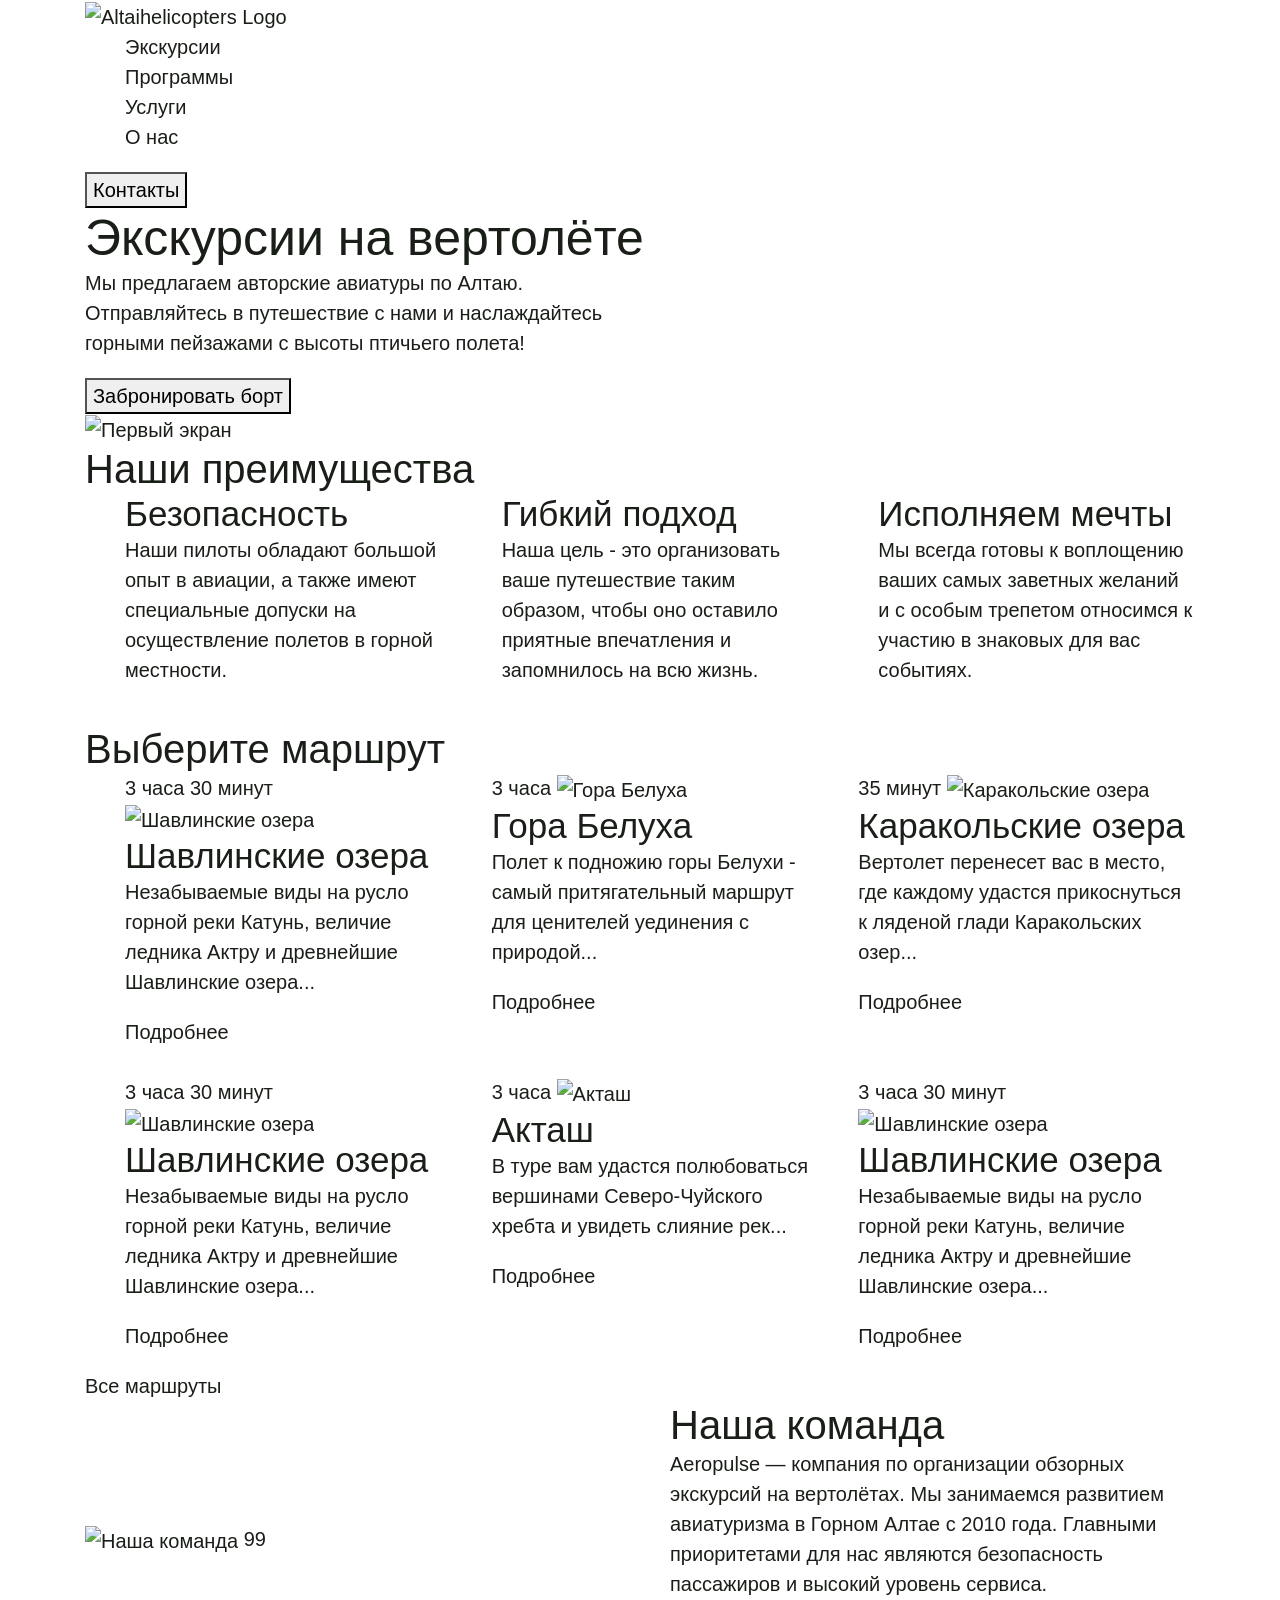
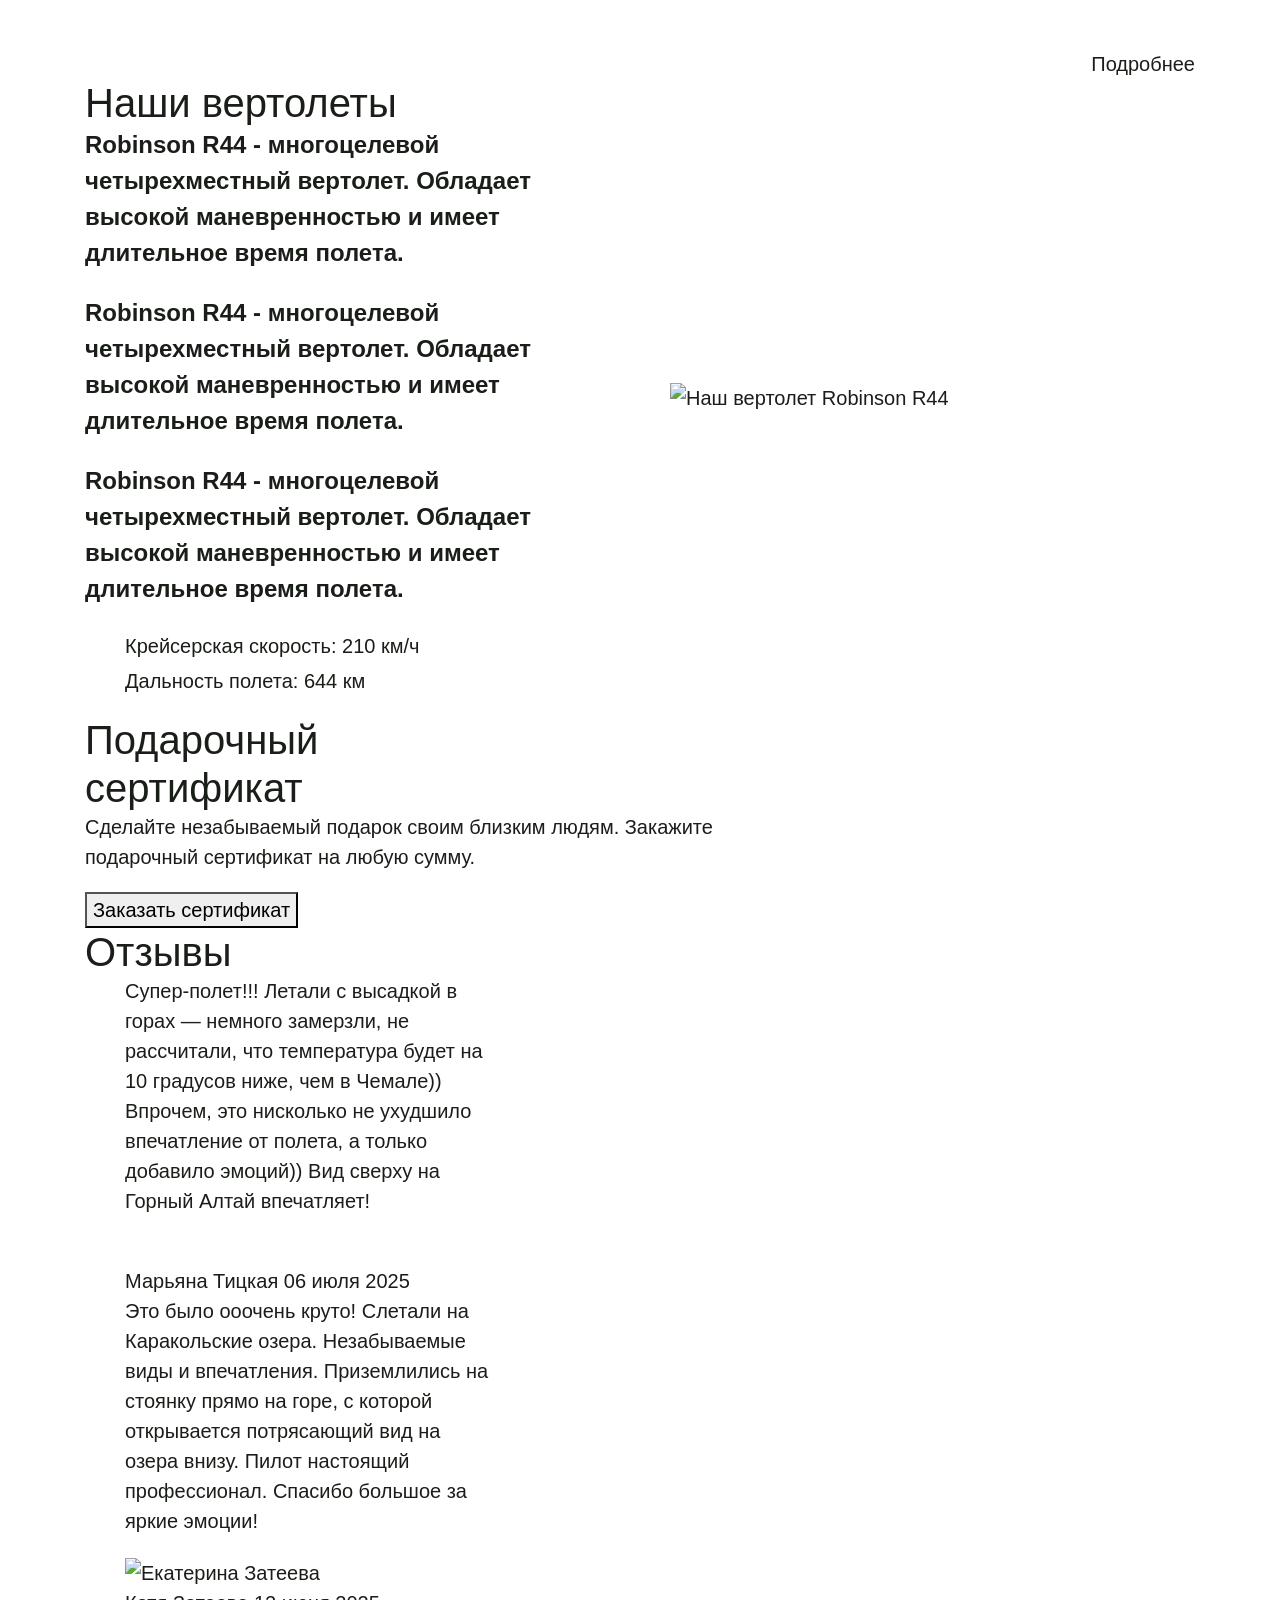
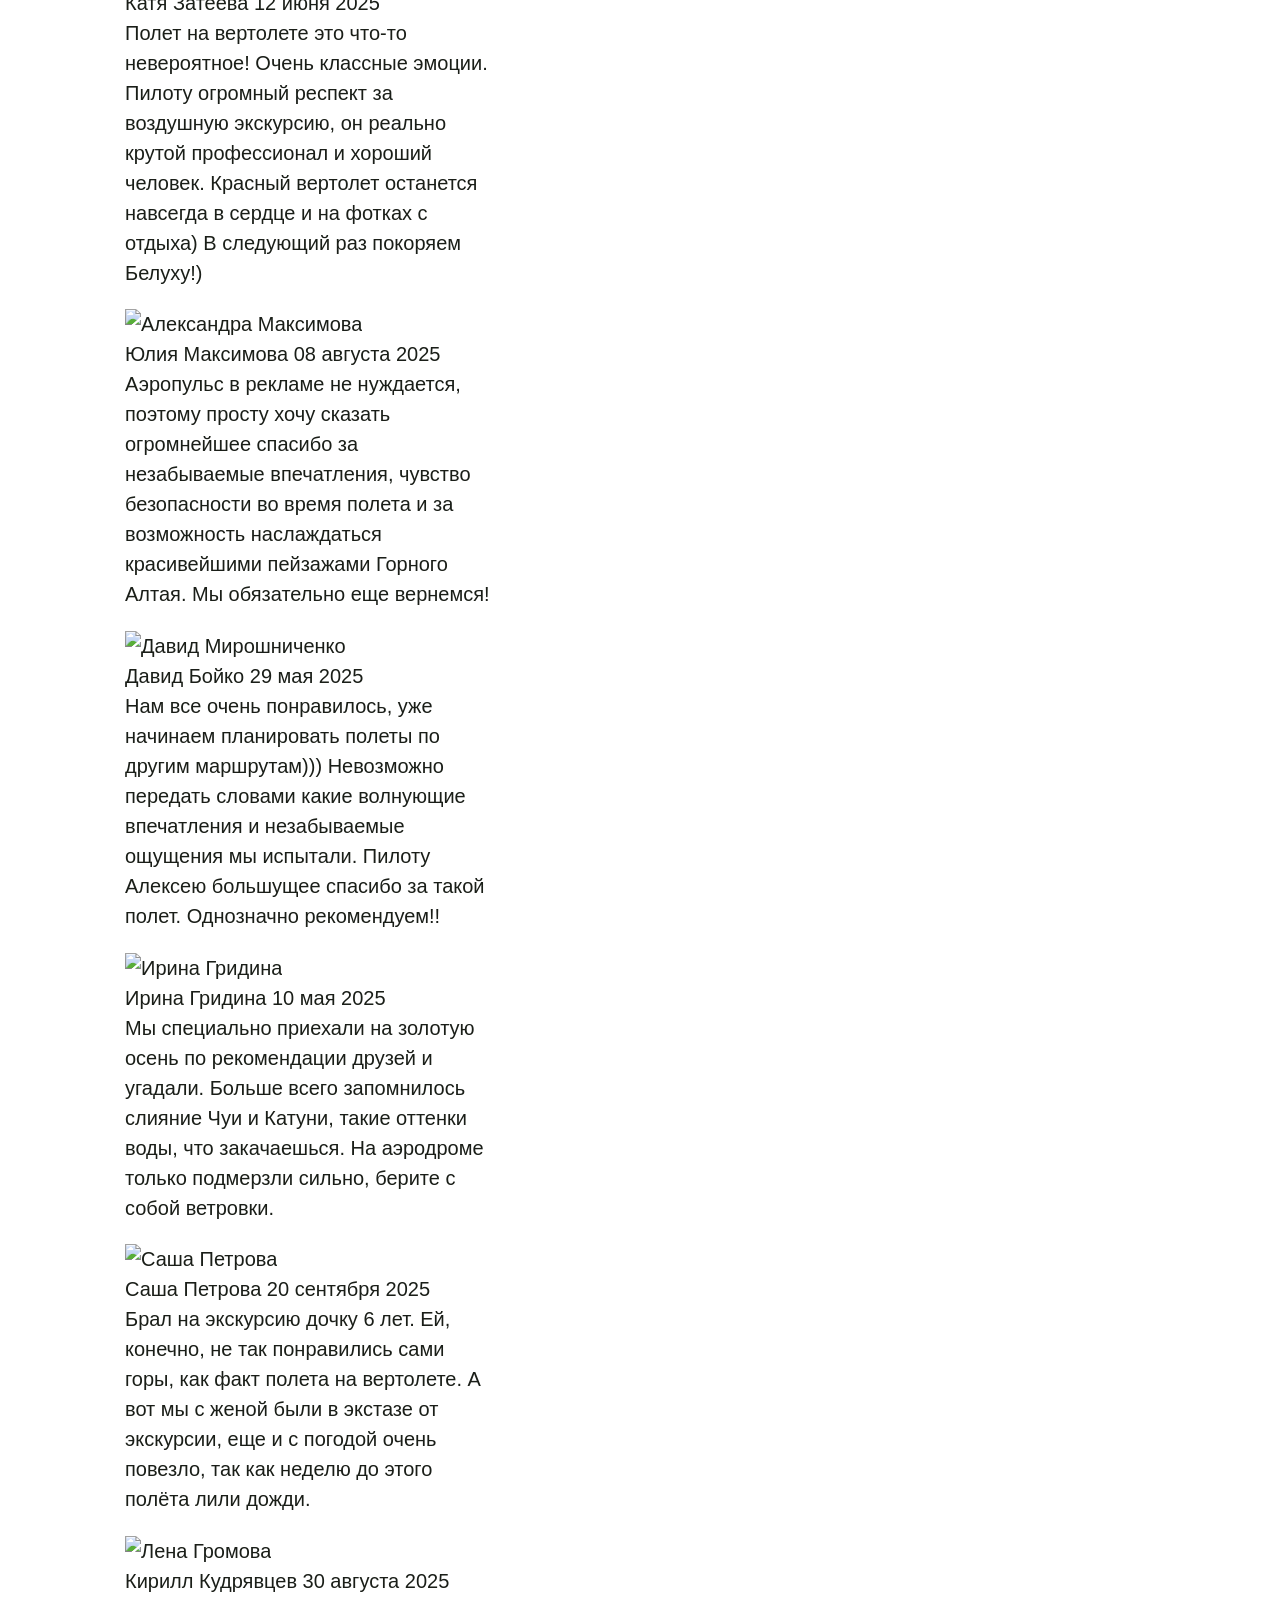
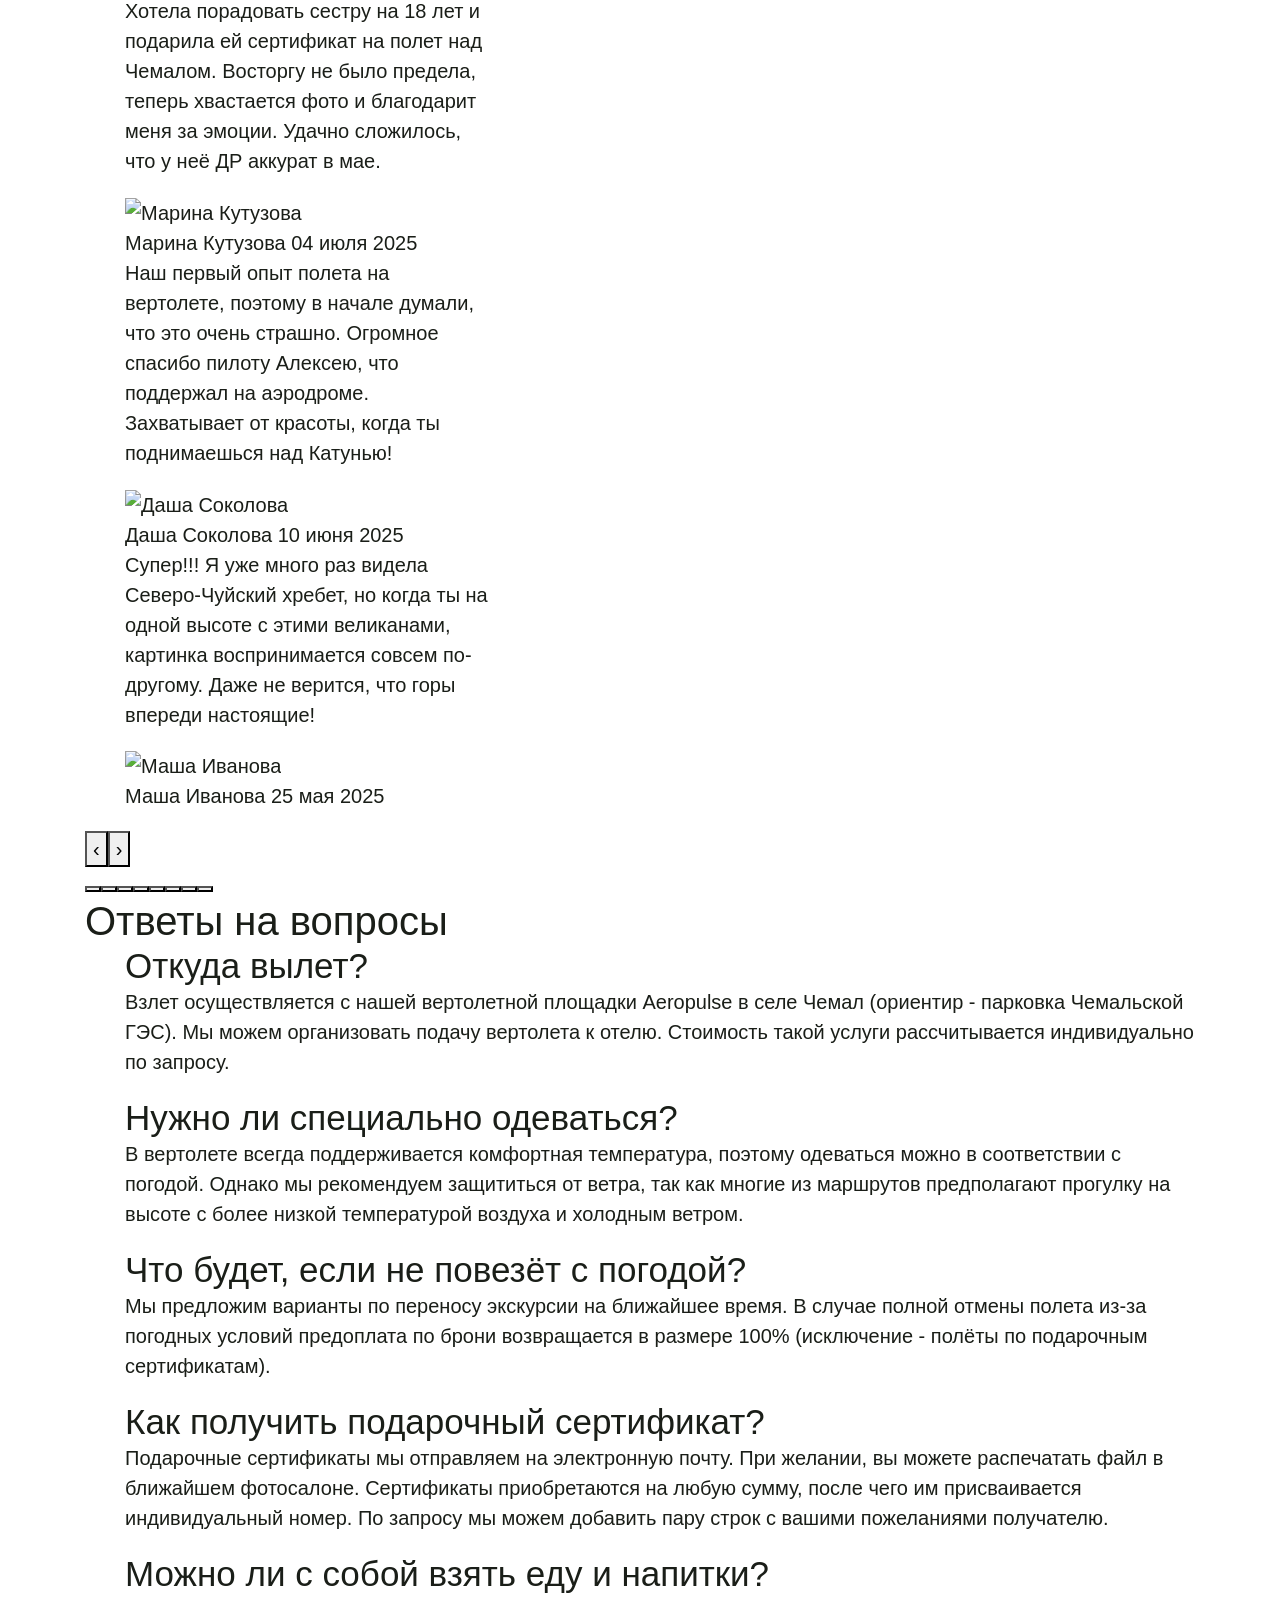
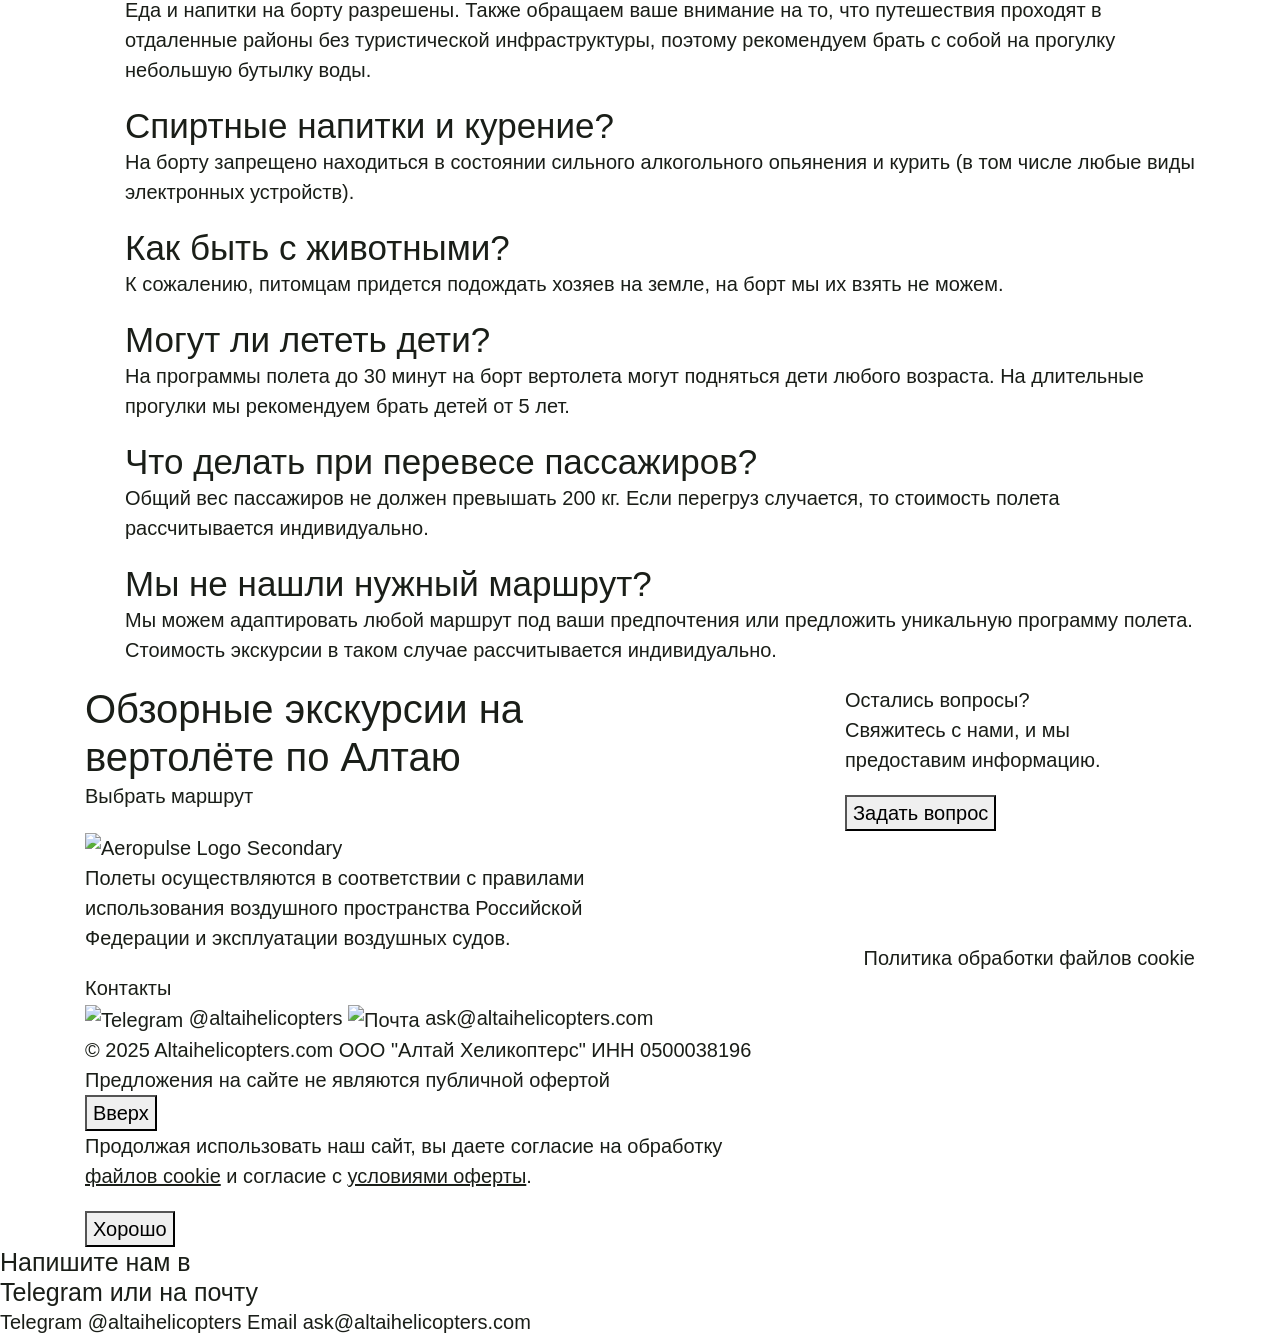
==== commit d3ceca4f: "Refactor: Rename UI elements and improve styling This commit renames various UI elements for better " ====
--- a/2025-12-17/index.html
+++ b/2025-12-17/index.html
@@ -45,52 +45,52 @@
 <body>
     
     <!-- Header -->
-    <header class="header ">
+    <header class="topbar ">
         <nav class="container">
-            <div class="header__inner">
+            <div class="topbar__inner">
                 <div>
-                    <a class="header__logo link-active" href="http://127.0.0.1:5500/aero-pulse.ru/">
-                        <img class="header__logo-image"
+                    <a class="topbar__logo active-link" href="http://127.0.0.1:5500/aero-pulse.ru/">
+                        <img class="topbar__logo-image"
                             src="img/newlogo.png" width="193"
                             height="40" alt="Altaihelicopters Logo"></a></div>
-                <div class="main-menu-wrapper">
-                    <ul class="main-menu">
-                        <li class="main-menu__item"><a class="main-menu__link scroll"
+                <div class="nav-menu-wrapper">
+                    <ul class="nav-menu">
+                        <li class="nav-menu__item"><a class="nav-menu__link smooth-scroll"
                                 href="/tours">
                                 Экскурсии
                             </a></li>
-                        <li class="main-menu__item"><a class="main-menu__link scroll"
+                        <li class="nav-menu__item"><a class="nav-menu__link smooth-scroll"
                                 href="/tours">
                                 Программы
                             </a></li>
-                        <li class="main-menu__item"><a class="main-menu__link scroll"
+                        <li class="nav-menu__item"><a class="nav-menu__link smooth-scroll"
                                 href="/uslugi">
                                 Услуги
                             </a></li>
-                        <li class="main-menu__item"><a class="main-menu__link scroll" href="/o-nas">
+                        <li class="nav-menu__item"><a class="nav-menu__link smooth-scroll" href="/o-nas">
                                 О нас
                             </a></li>
-                    </ul><button class="btn btn-alt" type="button" data-micromodal-trigger="modal">
+                    </ul><button class="action-btn action-btn-alt" type="button" data-micromodal-trigger="popup">
                         Контакты
                     </button>
                 </div>
-                <div class="hamburger-wrapper d-lg-none"><button class="hamburger hamburger--slider" type="button"><span
-                            class="hamburger-box"><span class="hamburger-inner"></span></span></button></div>
+                <div class="menu-toggle-wrapper d-lg-none"><button class="menu-toggle menu-toggle--slider" type="button"><span
+                            class="menu-toggle-box"><span class="menu-toggle-inner"></span></span></button></div>
             </div>
         </nav>
     </header><!-- Content -->
     <main>
-        <section class="hero">
+        <section class="banner">
             <div class="container">
-                <div class="hero__inner">
-                    <div class="hero__content">
+                <div class="banner__inner">
+                    <div class="banner__content">
                         <div>
-                            <h1 class="hero__title">
+                            <h1 class="banner__title">
                                 Экскурсии
                                 <br class="d-sm-none">
                                 на вертолёте
                             </h1>
-                            <p class="hero__desc">
+                            <p class="banner__desc">
                                 Мы предлагаем авторские авиатуры по Алтаю.
                                 <br class="d-none d-sm-inline">
                                 Отправляйтесь в путешествие с нами и наслаждайтесь
@@ -98,51 +98,51 @@
                                 горными пейзажами с высоты птичьего полета!
                             </p>
                         </div>
-                        <div><button class="btn btn-white btn-large btn-w100" type="button"
-                                data-micromodal-trigger="modal">
+                        <div><button class="action-btn action-btn-white action-btn-large action-btn-w100" type="button"
+                                data-micromodal-trigger="popup">
                                 Забронировать борт
                             </button></div>
                     </div>
-                    <div class="hero__video-box">
-                        <img class="hero__video" src="/aero-pulse.ru/img/firstscreenbackground.png" alt="Первый экран">
+                    <div class="banner__video-box">
+                        <img class="banner__video" src="/aero-pulse.ru/img/firstscreenbackground.png" alt="Первый экран">
                     </div>
                 </div>
             </div>
         </section>
-        <section class="section">
+        <section class="block">
             <div class="container">
-                <h2 class="visually-hidden">
+                <h2 class="sr-only">
                     Наши преимущества
                 </h2>
                 <ul class="row row-cols-md-2 row-cols-xl-3 gy-5 gx-md-5">
                     <li>
-                        <div class="plus plus-safety">
-                            <h3 class="plus__title">
+                        <div class="feature feature-safety">
+                            <h3 class="feature__title">
                                 Безопасность
                             </h3>
-                            <p class="plus__desc">
+                            <p class="feature__desc">
                                 Наши пилоты обладают большой опыт в авиации, а также имеют специальные допуски на
                                 осуществление полетов в горной местности.
                             </p>
                         </div>
                     </li>
                     <li>
-                        <div class="plus plus-mission">
-                            <h3 class="plus__title">
+                        <div class="feature feature-mission">
+                            <h3 class="feature__title">
                                 Гибкий подход
                             </h3>
-                            <p class="plus__desc">
+                            <p class="feature__desc">
                                 Наша цель - это организовать ваше путешествие таким образом, чтобы оно оставило приятные
                                 впечатления и запомнилось на всю жизнь.
                             </p>
                         </div>
                     </li>
                     <li>
-                        <div class="plus plus-dream">
-                            <h3 class="plus__title">
+                        <div class="feature feature-dream">
+                            <h3 class="feature__title">
                                 Исполняем мечты
                             </h3>
-                            <p class="plus__desc">
+                            <p class="feature__desc">
                                 Мы всегда готовы к воплощению ваших самых заветных желаний и с особым трепетом относимся
                                 к участию в знаковых для вас событиях.
                             </p>
@@ -151,45 +151,45 @@
                 </ul>
             </div>
         </section>
-        <section id="tours" class="section">
+        <section id="routes" class="block">
             <div class="container">
-                <h2 class="section__title">
+                <h2 class="block__title">
                     Выберите маршрут
                 </h2>
                 <ul class="row row-cols-md-2 row-cols-xl-3 g-4">
                     <li>
-                        <div class="tour tour-hit"><span class="tour__time">
+                        <div class="route route-hit"><span class="route__time">
                                 12 минут
-                            </span><img class="tour__image"
+                            </span><img class="route__image"
                                 src="img/tours/chemal-mini-preview.jpg" alt="Чемал Мини"
                                 loading="lazy">
-                            <div class="tour__content">
-                                <h3 class="tour__title">
+                            <div class="route__content">
+                                <h3 class="route__title">
                                     Чемал Мини
                                 </h3>
-                                <p class="tour__desc">
+                                <p class="route__desc">
                                     Насладитесь уникальным панорамным видом на востребованные туристические направления
                                     Чемальского района...
-                                </p><a class="btn btn-white btn-more" href="https://aero-pulse.ru/tours/chemal-mini">
+                                </p><a class="action-btn action-btn-white action-btn-more" href="https://aero-pulse.ru/tours/chemal-mini">
                                     Подробнее
                                 </a>
                             </div>
                         </div>
                     </li>
                     <li>
-                        <div class="tour tour-hit"><span class="tour__time">
+                        <div class="route route-hit"><span class="route__time">
                                 35 минут
-                            </span><img class="tour__image"
+                            </span><img class="route__image"
                                 src="img/tours/karakolskie-ozyora-preview.jpg"
                                 alt="Каракольские озера" loading="lazy">
-                            <div class="tour__content">
-                                <h3 class="tour__title">
+                            <div class="route__content">
+                                <h3 class="route__title">
                                     Каракольские озера
                                 </h3>
-                                <p class="tour__desc">
+                                <p class="route__desc">
                                     Вертолет перенесет вас в место, где каждому удастся прикоснуться к ляденой глади
                                     Каракольских озер...
-                                </p><a class="btn btn-white btn-more"
+                                </p><a class="action-btn action-btn-white action-btn-more"
                                     href="https://aero-pulse.ru/tours/karakolskie-ozyora">
                                     Подробнее
                                 </a>
@@ -197,74 +197,74 @@
                         </div>
                     </li>
                     <li>
-                        <div class="tour tour-hit"><span class="tour__time">
+                        <div class="route route-hit"><span class="route__time">
                                 3 часа 30 минут
-                            </span><img class="tour__image"
+                            </span><img class="route__image"
                                 src="img/tours/chulyshman-preview.jpg" alt="Долина Чулышман"
                                 loading="lazy">
-                            <div class="tour__content">
-                                <h3 class="tour__title">
+                            <div class="route__content">
+                                <h3 class="route__title">
                                     Долина Чулышман
                                 </h3>
-                                <p class="tour__desc">
+                                <p class="route__desc">
                                     Экскурсия по долине реки Чулушман - это возможность отправиться на юг Телецкого
                                     озера, увидеть перевалы и водопады...
-                                </p><a class="btn btn-white btn-more" href="https://aero-pulse.ru/tours/chulyshman">
+                                </p><a class="action-btn action-btn-white action-btn-more" href="https://aero-pulse.ru/tours/chulyshman">
                                     Подробнее
                                 </a>
                             </div>
                         </div>
                     </li>
                     <li>
-                        <div class="tour tour-hit"><span class="tour__time">
+                        <div class="route route-hit"><span class="route__time">
                                 3 часа
-                            </span><img class="tour__image" src="img/tours/beluha-preview.jpg"
+                            </span><img class="route__image" src="img/tours/beluha-preview.jpg"
                                 alt="Гора Белуха" loading="lazy">
-                            <div class="tour__content">
-                                <h3 class="tour__title">
+                            <div class="route__content">
+                                <h3 class="route__title">
                                     Гора Белуха
                                 </h3>
-                                <p class="tour__desc">
+                                <p class="route__desc">
                                     Полет к подножию горы Белухи - самый притягательный маршрут для ценителей уединения
                                     с природой...
-                                </p><a class="btn btn-white btn-more" href="https://aero-pulse.ru/tours/beluha">
+                                </p><a class="action-btn action-btn-white action-btn-more" href="https://aero-pulse.ru/tours/beluha">
                                     Подробнее
                                 </a>
                             </div>
                         </div>
                     </li>
                     <li>
-                        <div class="tour tour-hit"><span class="tour__time">
+                        <div class="route route-hit"><span class="route__time">
                                 3 часа
-                            </span><img class="tour__image" src="img/tours/aktash-preview.jpg"
+                            </span><img class="route__image" src="img/tours/aktash-preview.jpg"
                                 alt="Акташ" loading="lazy">
-                            <div class="tour__content">
-                                <h3 class="tour__title">
+                            <div class="route__content">
+                                <h3 class="route__title">
                                     Акташ
                                 </h3>
-                                <p class="tour__desc">
+                                <p class="route__desc">
                                     В туре вам удастся полюбоваться вершинами Северо-Чуйского хребта и увидеть слияние
                                     рек...
-                                </p><a class="btn btn-white btn-more" href="https://aero-pulse.ru/tours/aktash">
+                                </p><a class="action-btn action-btn-white action-btn-more" href="https://aero-pulse.ru/tours/aktash">
                                     Подробнее
                                 </a>
                             </div>
                         </div>
                     </li>
                     <li>
-                        <div class="tour tour-hit"><span class="tour__time">
+                        <div class="route route-hit"><span class="route__time">
                                 3 часа 30 минут
-                            </span><img class="tour__image"
+                            </span><img class="route__image"
                                 src="img/tours/shavlinskie-ozyora-preview.jpg"
                                 alt="Шавлинские озера" loading="lazy">
-                            <div class="tour__content">
-                                <h3 class="tour__title">
+                            <div class="route__content">
+                                <h3 class="route__title">
                                     Шавлинские озера
                                 </h3>
-                                <p class="tour__desc">
+                                <p class="route__desc">
                                     Незабываемые виды на русло горной реки Катунь, величие ледника Актру и древнейшие
                                     Шавлинские озера...
-                                </p><a class="btn btn-white btn-more"
+                                </p><a class="action-btn action-btn-white action-btn-more"
                                     href="https://aero-pulse.ru/tours/shavlinskie-ozyora">
                                     Подробнее
                                 </a>
@@ -272,19 +272,19 @@
                         </div>
                     </li>
                     <li>
-                        <div class="tour tour-hit"><span class="tour__time">
+                        <div class="route route-hit"><span class="route__time">
                                 3 часа 30 минут
-                            </span><img class="tour__image"
+                            </span><img class="route__image"
                                 src="img/tours/shavlinskie-ozyora-preview.jpg"
                                 alt="Шавлинские озера" loading="lazy">
-                            <div class="tour__content">
-                                <h3 class="tour__title">
+                            <div class="route__content">
+                                <h3 class="route__title">
                                     Шавлинские озера
                                 </h3>
-                                <p class="tour__desc">
+                                <p class="route__desc">
                                     Незабываемые виды на русло горной реки Катунь, величие ледника Актру и древнейшие
                                     Шавлинские озера...
-                                </p><a class="btn btn-white btn-more"
+                                </p><a class="action-btn action-btn-white action-btn-more"
                                     href="https://aero-pulse.ru/tours/shavlinskie-ozyora">
                                     Подробнее
                                 </a>
@@ -292,19 +292,19 @@
                         </div>
                     </li>
                     <li>
-                        <div class="tour tour-hit"><span class="tour__time">
+                        <div class="route route-hit"><span class="route__time">
                                 3 часа 30 минут
-                            </span><img class="tour__image"
+                            </span><img class="route__image"
                                 src="img/tours/shavlinskie-ozyora-preview.jpg"
                                 alt="Шавлинские озера" loading="lazy">
-                            <div class="tour__content">
-                                <h3 class="tour__title">
+                            <div class="route__content">
+                                <h3 class="route__title">
                                     Шавлинские озера
                                 </h3>
-                                <p class="tour__desc">
+                                <p class="route__desc">
                                     Незабываемые виды на русло горной реки Катунь, величие ледника Актру и древнейшие
                                     Шавлинские озера...
-                                </p><a class="btn btn-white btn-more"
+                                </p><a class="action-btn action-btn-white action-btn-more"
                                     href="https://aero-pulse.ru/tours/shavlinskie-ozyora">
                                     Подробнее
                                 </a>
@@ -312,19 +312,19 @@
                         </div>
                     </li>
                     <li>
-                        <div class="tour tour-hit"><span class="tour__time">
+                        <div class="route route-hit"><span class="route__time">
                                 3 часа 30 минут
-                            </span><img class="tour__image"
+                            </span><img class="route__image"
                                 src="img/tours/shavlinskie-ozyora-preview.jpg"
                                 alt="Шавлинские озера" loading="lazy">
-                            <div class="tour__content">
-                                <h3 class="tour__title">
+                            <div class="route__content">
+                                <h3 class="route__title">
                                     Шавлинские озера
                                 </h3>
-                                <p class="tour__desc">
+                                <p class="route__desc">
                                     Незабываемые виды на русло горной реки Катунь, величие ледника Актру и древнейшие
                                     Шавлинские озера...
-                                </p><a class="btn btn-white btn-more"
+                                </p><a class="action-btn action-btn-white action-btn-more"
                                     href="https://aero-pulse.ru/tours/shavlinskie-ozyora">
                                     Подробнее
                                 </a>
@@ -332,24 +332,24 @@
                         </div>
                     </li>
                 </ul>
-                <div class="all-tours"><a class="btn btn-alt btn-tours" href="https://aero-pulse.ru/tours">
+                <div class="routes-all"><a class="action-btn action-btn-alt action-btn-routes" href="https://aero-pulse.ru/tours">
                         Все маршруты
                     </a></div>
             </div>
         </section>
-        <section id="about-us" class="section">
+        <section id="about-us" class="block">
             <div class="container">
                 <div class="row row-cols-lg-2 gy-4 g-xl-5 align-items-lg-center">
                     <div>
-                        <div class="team-photo">
-                            <img class="team-photo__image"
+                        <div class="crew-photo">
+                            <img class="crew-photo__image"
                                 src="img/pilot.jpg" alt="Наша команда"
-                                loading="lazy"><span class="team-photo__likes">
+                                loading="lazy"><span class="crew-photo__likes">
                                 99
                             </span></div>
                     </div>
                     <div>
-                        <h2 class="section__title-secondary">
+                        <h2 class="block__title-secondary">
                             Наша команда
                         </h2>
                         <div class="row row-cols-1 gy-4">
@@ -360,7 +360,7 @@
                                     являются безопасность пассажиров и высокий уровень сервиса.
                                 </p>
                             </div>
-                            <div class="d-flex justify-content-end"><a class="btn btn-medium" href="https://aero-pulse.ru/about-us">
+                            <div class="d-flex justify-content-end"><a class="action-btn action-btn-medium" href="https://aero-pulse.ru/about-us">
                                     Подробнее
                                 </a></div>
                         </div>
@@ -369,16 +369,16 @@
                 </div>
             </div>
         </section>
-        <section class="section">
+        <section class="block">
             <div class="container">
                 <div class="row row-cols-lg-2 gy-4 g-xl-5 align-items-lg-center">
                     
                     <div class="order-lg-2">
-                        <img class="team-photo__image"
+                        <img class="crew-photo__image"
                             src="img/r44-red-md.png"
                             alt="Наш вертолет Robinson R44" loading="lazy"></div>
                             <div class="order-lg-1">
-                        <h2 class="section__title-secondary">
+                        <h2 class="block__title-secondary">
                             Наши вертолеты
                         </h2>
                         <p class="text-lead">
@@ -420,15 +420,15 @@
                 </div>
             </div>
         </section>
-        <section class="section gift-box-wrapper">
-            <div class="gift-box overflow-hidden">
+        <section class="block certificate-box-wrapper">
+            <div class="certificate-box overflow-hidden">
                 <div class="container">
-                    <div class="gift-box__inner">
+                    <div class="certificate-box__inner">
                         <div class="row g-0">
                             <div class="col-10 col-sm-9 col-md-6 col-xl-7 col-xxl-6 ms-auto">
-                                <div class="gift-box__content">
+                                <div class="certificate-box__content">
                                     <div>
-                                        <h2 class="section__title-secondary">
+                                        <h2 class="block__title-secondary">
                                             Подарочный
                                             <br>
                                             сертификат
@@ -439,8 +439,8 @@
                                             Закажите подарочный сертификат на любую сумму.
                                         </p>
                                     </div>
-                                    <div><button class="btn btn-large btn-light" type="button"
-                                            data-micromodal-trigger="modal">
+                                    <div><button class="action-btn action-btn-large action-btn-light" type="button"
+                                            data-micromodal-trigger="popup">
                                             Заказать сертификат
                                         </button></div>
                                 </div>
@@ -450,31 +450,31 @@
                 </div>
             </div>
         </section>
-        <section id="reviews" class="section overflow-hidden">
+        <section id="reviews" class="block overflow-hidden">
             <div class="container">
-                <h2 class="section__title">
+                <h2 class="block__title">
                     Отзывы
                 </h2>
-                <div class="owl-carousel-container">
-                    <div class="owl-carousel comments-carousel">
+                <div class="slider-container">
+                    <div class="slider reviews-slider">
                         <div class="item">
-                            <div class="comment-wrapper">
-                                <div class="comment">
+                            <div class="review-wrapper">
+                                <div class="review">
                                     <div>
-                                        <p class="comment__text">
+                                        <p class="review__text">
                                             Супер-полет!!! Летали с высадкой в горах — немного замерзли, не рассчитали,
                                             что температура будет на 10 градусов ниже, чем в Чемале)) Впрочем, это
                                             нисколько не ухудшило впечатление от полета, а только добавило эмоций)) Вид
                                             сверху на Горный Алтай впечатляет!
                                         </p>
                                     </div>
-                                    <div class="comment__box">
-                                        <div><img class="comment__photo"
+                                    <div class="review__box">
+                                        <div><img class="review__photo"
                                                 src="img/no-avatar.png"
                                                 alt="" loading="lazy"></div>
-                                        <div><span class="comment__name">
+                                        <div><span class="review__name">
                                                 Марьяна Тицкая
-                                            </span><time class="comment__date" datetime="2025-07-06">
+                                            </span><time class="review__date" datetime="2025-07-06">
                                                 06 июля 2025
                                             </time></div>
                                     </div>
@@ -482,8 +482,8 @@
                             </div>
                         </div>
                         <div class="item">
-                            <div class="comment-wrapper">
-                                <div class="comment">
+                            <div class="review-wrapper">
+                                <div class="review">
                                     <div>
                                         <p class="comment__text">
                                             Это было ооочень круто! Слетали на Каракольские озера. Незабываемые виды и
@@ -506,8 +506,8 @@
                             </div>
                         </div>
                         <div class="item">
-                            <div class="comment-wrapper">
-                                <div class="comment">
+                            <div class="review-wrapper">
+                                <div class="review">
                                     <div>
                                         <p class="comment__text">
                                             Полет на вертолете это что-то невероятное! Очень классные эмоции. Пилоту
@@ -530,8 +530,8 @@
                             </div>
                         </div>
                         <div class="item">
-                            <div class="comment-wrapper">
-                                <div class="comment">
+                            <div class="review-wrapper">
+                                <div class="review">
                                     <div>
                                         <p class="comment__text">
                                             Аэропульс в рекламе не нуждается, поэтому просту хочу сказать огромнейшее
@@ -554,8 +554,8 @@
                             </div>
                         </div>
                         <div class="item">
-                            <div class="comment-wrapper">
-                                <div class="comment">
+                            <div class="review-wrapper">
+                                <div class="review">
                                     <div>
                                         <p class="comment__text">
                                             Нам все очень понравилось, уже начинаем планировать полеты по другим
@@ -578,8 +578,8 @@
                             </div>
                         </div>
                         <div class="item">
-                            <div class="comment-wrapper">
-                                <div class="comment">
+                            <div class="review-wrapper">
+                                <div class="review">
                                     <div>
                                         <p class="comment__text">
                                             Мы специально приехали на золотую осень по рекомендации друзей и угадали.
@@ -601,8 +601,8 @@
                             </div>
                         </div>
                         <div class="item">
-                            <div class="comment-wrapper">
-                                <div class="comment">
+                            <div class="review-wrapper">
+                                <div class="review">
                                     <div>
                                         <p class="comment__text">
                                             Брал на экскурсию дочку 6 лет. Ей, конечно, не так понравились сами горы,
@@ -624,8 +624,8 @@
                             </div>
                         </div>
                         <div class="item">
-                            <div class="comment-wrapper">
-                                <div class="comment">
+                            <div class="review-wrapper">
+                                <div class="review">
                                     <div>
                                         <p class="comment__text">
                                             Хотела порадовать сестру на 18 лет и подарила ей сертификат на полет над
@@ -647,8 +647,8 @@
                             </div>
                         </div>
                         <div class="item">
-                            <div class="comment-wrapper">
-                                <div class="comment">
+                            <div class="review-wrapper">
+                                <div class="review">
                                     <div>
                                         <p class="comment__text">
                                             Наш первый опыт полета на вертолете, поэтому в начале думали, что это очень
@@ -670,8 +670,8 @@
                             </div>
                         </div>
                         <div class="item">
-                            <div class="comment-wrapper">
-                                <div class="comment">
+                            <div class="review-wrapper">
+                                <div class="review">
                                     <div>
                                         <p class="comment__text">
                                             Супер!!! Я уже много раз видела Северо-Чуйский хребет, но когда ты на одной
@@ -696,20 +696,20 @@
                 </div>
             </div>
         </section>
-        <section id="faq" class="section">
+        <section id="faq" class="block">
   <div class="container">
-    <h2 class="section__title">
+    <h2 class="block__title">
       Ответы на вопросы
     </h2>
     <div class="row gx-xl-5 gy-5 gy-lg-0">
       <div class="col-12">
-        <ul class="accordion">
-          <li class="accordion__item accordion__item_show">
-            <h3 class="accordion__header">
+        <ul class="faq-list">
+          <li class="faq-list__item faq-list__item_show">
+            <h3 class="faq-list__header">
               Откуда вылет?
             </h3>
-            <div class="accordion__body">
-              <p class="accordion__content">
+            <div class="faq-list__body">
+              <p class="faq-list__content">
                 Взлет осуществляется с нашей вертолетной площадки Aeropulse в селе Чемал
                 (ориентир - парковка Чемальской ГЭС). Мы можем организовать подачу вертолета к
                 отелю. Стоимость такой услуги рассчитывается индивидуально по запросу.
@@ -717,12 +717,12 @@
             </div>
           </li>
 
-          <li class="accordion__item">
-            <h3 class="accordion__header">
+          <li class="faq-list__item">
+            <h3 class="faq-list__header">
               Нужно ли специально одеваться?
             </h3>
-            <div class="accordion__body">
-              <p class="accordion__content">
+            <div class="faq-list__body">
+              <p class="faq-list__content">
                 В вертолете всегда поддерживается комфортная температура, поэтому одеваться
                 можно в соответствии с погодой. Однако мы рекомендуем защититься от ветра, так
                 как многие из маршрутов предполагают прогулку на высоте с более низкой
@@ -731,12 +731,12 @@
             </div>
           </li>
 
-          <li class="accordion__item">
-            <h3 class="accordion__header">
+          <li class="faq-list__item">
+            <h3 class="faq-list__header">
               Что будет, если не повезёт с погодой?
             </h3>
-            <div class="accordion__body">
-              <p class="accordion__content">
+            <div class="faq-list__body">
+              <p class="faq-list__content">
                 Мы предложим варианты по переносу экскурсии на ближайшее время. В случае полной
                 отмены полета из-за погодных условий предоплата по брони возвращается в размере
                 100% (исключение - полёты по подарочным сертификатам).
@@ -744,12 +744,12 @@
             </div>
           </li>
 
-          <li class="accordion__item">
-            <h3 class="accordion__header">
+          <li class="faq-list__item">
+            <h3 class="faq-list__header">
               Как получить подарочный сертификат?
             </h3>
-            <div class="accordion__body">
-              <p class="accordion__content">
+            <div class="faq-list__body">
+              <p class="faq-list__content">
                 Подарочные сертификаты мы отправляем на электронную почту. При желании, вы
                 можете распечатать файл в ближайшем фотосалоне. Сертификаты приобретаются на
                 любую сумму, после чего им присваивается индивидуальный номер. По запросу мы
@@ -758,12 +758,12 @@
             </div>
           </li>
 
-          <li class="accordion__item">
-            <h3 class="accordion__header">
+          <li class="faq-list__item">
+            <h3 class="faq-list__header">
               Можно ли с собой взять еду и напитки?
             </h3>
-            <div class="accordion__body">
-              <p class="accordion__content">
+            <div class="faq-list__body">
+              <p class="faq-list__content">
                 Еда и напитки на борту разрешены. Также обращаем ваше внимание на то, что
                 путешествия проходят в отдаленные районы без туристической инфраструктуры,
                 поэтому рекомендуем брать с собой на прогулку небольшую бутылку воды.
@@ -771,60 +771,60 @@
             </div>
           </li>
 
-          <li class="accordion__item">
-            <h3 class="accordion__header">
+          <li class="faq-list__item">
+            <h3 class="faq-list__header">
               Спиртные напитки и курение?
             </h3>
-            <div class="accordion__body">
-              <p class="accordion__content">
+            <div class="faq-list__body">
+              <p class="faq-list__content">
                 На борту запрещено находиться в состоянии сильного алкогольного опьянения и
                 курить (в том числе любые виды электронных устройств).
               </p>
             </div>
           </li>
 
-          <li class="accordion__item">
-            <h3 class="accordion__header">
+          <li class="faq-list__item">
+            <h3 class="faq-list__header">
               Как быть с животными?
             </h3>
-            <div class="accordion__body">
-              <p class="accordion__content">
+            <div class="faq-list__body">
+              <p class="faq-list__content">
                 К сожалению, питомцам придется подождать хозяев на земле, на борт мы их взять не
                 можем.
               </p>
             </div>
           </li>
 
-          <li class="accordion__item">
-            <h3 class="accordion__header">
+          <li class="faq-list__item">
+            <h3 class="faq-list__header">
               Могут ли лететь дети?
             </h3>
-            <div class="accordion__body">
-              <p class="accordion__content">
+            <div class="faq-list__body">
+              <p class="faq-list__content">
                 На программы полета до 30 минут на борт вертолета могут подняться дети любого
                 возраста. На длительные прогулки мы рекомендуем брать детей от 5 лет.
               </p>
             </div>
           </li>
 
-          <li class="accordion__item">
-            <h3 class="accordion__header">
+          <li class="faq-list__item">
+            <h3 class="faq-list__header">
               Что делать при перевесе пассажиров?
             </h3>
-            <div class="accordion__body">
-              <p class="accordion__content">
+            <div class="faq-list__body">
+              <p class="faq-list__content">
                 Общий вес пассажиров не должен превышать 200 кг. Если перегруз случается, то
                 стоимость полета рассчитывается индивидуально.
               </p>
             </div>
           </li>
 
-          <li class="accordion__item">
-            <h3 class="accordion__header">
+          <li class="faq-list__item">
+            <h3 class="faq-list__header">
               Мы не нашли нужный маршрут?
             </h3>
-            <div class="accordion__body">
-              <p class="accordion__content">
+            <div class="faq-list__body">
+              <p class="faq-list__content">
                 Мы можем адаптировать любой маршрут под ваши предпочтения или предложить
                 уникальную программу полета. Стоимость экскурсии в таком случае рассчитывается
                 индивидуально.
@@ -837,20 +837,20 @@
   </div>
 </section>
         
-<section class="section">
+<section class="block">
   <div class="container">
     <div class="row align-items-center justify-content-between gy-4">
       
       <!-- 🔹 ЛЕВАЯ ЧАСТЬ -->
       <div class="col-lg-8 col-xl-8">
-        <div class="cta">
-          <h2 class="cta__title">
+        <div class="callout">
+          <h2 class="callout__title">
             Обзорные экскурсии на
             <br class="d-none d-sm-inline">
             вертолёте по Алтаю
           </h2>
           <div>
-            <a class="btn btn-white btn-large" href="/tours">
+            <a class="action-btn action-btn-white action-btn-large" href="/tours">
               Выбрать маршрут
             </a>
           </div>
@@ -859,15 +859,15 @@
 
       <!-- 🔹 ПРАВАЯ ЧАСТЬ (узкий блок, как в FAQ) -->
       <div class="col-lg-4 col-xl-4">
-        <div class="faq-oops">
+        <div class="faq-help">
           <div>
-            <span class="faq-oops__title">Остались вопросы?</span>
-            <p class="faq-oops__text">
+            <span class="faq-help__title">Остались вопросы?</span>
+            <p class="faq-help__text">
               Свяжитесь с нами, и мы предоставим информацию.
             </p>
           </div>
           <div>
-            <button class="btn btn-medium" type="button" data-micromodal-trigger="modal">
+            <button class="action-btn action-btn-medium" type="button" data-micromodal-trigger="popup">
               Задать вопрос
             </button>
           </div>
@@ -878,14 +878,14 @@
   </div>
 </section>
     </main><!-- Footer -->
-    <footer class="footer">
-        <div class="footer__inner">
+    <footer class="bottom">
+        <div class="bottom__inner">
             <div class="container">
-                <div class="footer__box">
+                <div class="bottom__box">
                     <div>
                         <div class="row justify-content-lg-between align-items-lg-end gy-lg-0 gy-3">
                             <div class="col col-sm-9 col-lg-6">
-                                <div class="footer__logo"><img class="footer__logo-image"
+                                <div class="bottom__logo"><img class="bottom__logo-image"
                                         src="img/newlogo.png"
                                         width="193" height="40" alt="Aeropulse Logo Secondary"></div>
                                 <p>
@@ -894,7 +894,7 @@
                                 </p>                            
                             </div>
                             <div class="col-lg-auto">
-                                <a class="footer__link " href="/cookie">
+                                <a class="bottom__link " href="/cookie">
                                     Политика обработки файлов cookie
                                 </a></div>
                         </div>
@@ -902,27 +902,27 @@
                     <div>
                         <div class="row align-items-sm-end justify-content-sm-between gy-5 gy-lg-0">
                             <div class="col-lg-auto">
-  <div class="contacts">
-    <div class="contacts__title">Контакты</div>
-    <div class="contacts__buttons">
-      <a href="https://t.me/altaihelicopters" class="contacts__btn" target="_blank" rel="noopener nofollow noreferrer">
-        <img src="img/telegram.svg" alt="Telegram" class="contacts__icon contacts__icon--telegram">
+  <div class="contact-info">
+    <div class="contact-info__title">Контакты</div>
+    <div class="contact-info__buttons">
+      <a href="https://t.me/altaihelicopters" class="contact-info__btn" target="_blank" rel="noopener nofollow noreferrer">
+        <img src="img/telegram.svg" alt="Telegram" class="contact-info__icon contact-info__icon--telegram">
         <span>@altaihelicopters</span>
       </a>
-      <a href="mailto:sales@altaihelicopters.com" class="contacts__btn" target="_blank" rel="noopener nofollow noreferrer">
-        <img src="img/email.svg" alt="Почта" class="contacts__icon contacts__icon--mail">
+      <a href="mailto:sales@altaihelicopters.com" class="contact-info__btn" target="_blank" rel="noopener nofollow noreferrer">
+        <img src="img/email.svg" alt="Почта" class="contact-info__icon contact-info__icon--mail">
         <span>ask@altaihelicopters.com</span>
       </a>
     </div>
   </div>
 </div>
-                            <div class="col-auto"><span class="footer__copyright">
+                            <div class="col-auto"><span class="bottom__copyright">
                                     &copy; 2025 Altaihelicopters.com ООО "Алтай Хеликоптерс" ИНН 0500038196
                                     <br>
                                     Предложения на сайте не являются публичной офертой
                                 </span></div>
                         </div>
-                    </div><button class="button-top" type="button">
+                    </div><button class="scroll-top" type="button">
                         Вверх
                     </button>
                 </div>
@@ -930,15 +930,15 @@
         </div>
     </footer>
     <!-- Cookie Consent Box -->
-    <div class="cookie-box">
+    <div class="cookie-notice">
         <div class="container">
-            <div class="cookie-box__inner">
-                <div class="cookie-box__content">
-                    <p class="cookie-box__text">
+            <div class="cookie-notice__inner">
+                <div class="cookie-notice__content">
+                    <p class="cookie-notice__text">
                         Продолжая использовать наш сайт, вы даете согласие на обработку <br>
                         <a href="/cookie">файлов cookie</a> и согласие с <a href="/oferta">условиями оферты</a>.
                     </p>
-                    <div><button class="btn cookie-box__button" type="button">
+                    <div><button class="action-btn cookie-notice__button" type="button">
                             Хорошо
                         </button></div>
                 </div>
@@ -946,26 +946,26 @@
         </div>
     </div>
     <!-- Modal -->
-    <div class="modal micromodal-slide" id="modal" aria-hidden="true">
-        <div class="modal__overlay" tabindex="-1" data-micromodal-close>
-            <div class="modal__container">
-                <div class="modal__header">
-                    <h5 class="modal__title">
+    <div class="popup micromodal-slide" id="popup" aria-hidden="true">
+        <div class="popup__overlay" tabindex="-1" data-micromodal-close>
+            <div class="popup__container">
+                <div class="popup__header">
+                    <h5 class="popup__title">
                         Напишите нам в
                         <br>
                         Telegram или на почту
                     </h5>
                 </div>
-                <div class="modal__content"><a class="modal__contact modal-icon-phone" href="https://t.me/altaihelicopters_bot"
-                        target="_blank" rel="noopener nofollow noreferrer"><span class="modal__phone">
+                <div class="popup__content"><a class="popup__contact popup-icon-phone" href="https://t.me/altaihelicopters_bot"
+                        target="_blank" rel="noopener nofollow noreferrer"><span class="popup__phone">
                             Telegram
-                        </span><span class="modal__desc">
+                        </span><span class="popup__desc">
                             @altaihelicopters
                         </span></a>
-                        <a class="modal__contact modal-icon-wa" href="mailto:ask@altaihelicopters.com"
-                        target="_blank" rel="noopener nofollow noreferrer"><span class="modal__phone">
+                        <a class="popup__contact popup-icon-wa" href="mailto:ask@altaihelicopters.com"
+                        target="_blank" rel="noopener nofollow noreferrer"><span class="popup__phone">
                             Email
-                        </span><span class="modal__desc">
+                        </span><span class="popup__desc">
                             ask@altaihelicopters.com
                         </span></a>
                     </div>
@@ -976,64 +976,64 @@
     <script src="js/main.js"></script>
     
     <script>
-        var scroll = new SmoothScroll(".scroll", { speed: 1500, easing: "easeOutCubic", speedAsDuration: !0 });
+        var smoothScroll = new SmoothScroll(".smooth-scroll", { speed: 1500, easing: "easeOutCubic", speedAsDuration: !0 });
     </script>
     <script>
-        $(".owl-carousel").owlCarousel({ itemElement: "li", stageElement: "ul", loop: !1, nav: !0, dots: !0, dotsEach: !0, responsive: { 0: { margin: 10, items: 1 }, 575: { margin: 5, items: 2 }, 767: { margin: 5, items: 2 }, 1199: { margin: 5, items: 3 } } });
+        $(".slider").owlCarousel({ itemElement: "li", stageElement: "ul", loop: !1, nav: !0, dots: !0, dotsEach: !0, responsive: { 0: { margin: 10, items: 1 }, 575: { margin: 5, items: 2 }, 767: { margin: 5, items: 2 }, 1199: { margin: 5, items: 3 } } });
     </script>
     
     <script>
 document.addEventListener("DOMContentLoaded", function () {
-  // Находим список всех туров
-  const list = document.querySelector("#tours ul");
-  if (!list) return;
-
-  const cards = Array.from(list.children);
-  if (cards.length <= 6) return; // если туров 6 или меньше — ничего не делаем
+  // Находим список всех маршрутов
+  const routeList = document.querySelector("#routes ul");
+  if (!routeList) return;
+
+  const routeCards = Array.from(routeList.children);
+  if (routeCards.length <= 6) return; // если маршрутов 6 или меньше — ничего не делаем
 
   // Выбираем случайные 6 карточек
-  const randomCards = [];
-  const used = new Set();
-
-  while (randomCards.length < 6 && used.size < cards.length) {
-    const i = Math.floor(Math.random() * cards.length);
-    if (!used.has(i)) {
-      used.add(i);
-      randomCards.push(cards[i]);
+  const selectedRoutes = [];
+  const usedIndices = new Set();
+
+  while (selectedRoutes.length < 6 && usedIndices.size < routeCards.length) {
+    const randomIndex = Math.floor(Math.random() * routeCards.length);
+    if (!usedIndices.has(randomIndex)) {
+      usedIndices.add(randomIndex);
+      selectedRoutes.push(routeCards[randomIndex]);
     }
   }
 
   // Очищаем список и вставляем только выбранные карточки
-  list.innerHTML = "";
-  randomCards.forEach(card => list.appendChild(card));
+  routeList.innerHTML = "";
+  selectedRoutes.forEach(card => routeList.appendChild(card));
 });
 </script>
 
 <!-- Раскрытие ответов -->
 <script>
 document.addEventListener('DOMContentLoaded', function() {
-  const items = document.querySelectorAll('.accordion__item');
-
-  items.forEach(item => {
-    const header = item.querySelector('.accordion__header');
-    const body = item.querySelector('.accordion__body');
-
-    if (!header || !body) return;
+  const faqItems = document.querySelectorAll('.faq-list__item');
+
+  faqItems.forEach(faqItem => {
+    const faqHeader = faqItem.querySelector('.faq-list__header');
+    const faqBody = faqItem.querySelector('.faq-list__body');
+
+    if (!faqHeader || !faqBody) return;
 
     // Скрыто по умолчанию
-    body.style.maxHeight = null;
-
-    header.addEventListener('click', () => {
-      const isOpen = item.classList.contains('accordion__item_show');
+    faqBody.style.maxHeight = null;
+
+    faqHeader.addEventListener('click', () => {
+      const isOpen = faqItem.classList.contains('faq-list__item_show');
 
       // Если открыт — закрываем
       if (isOpen) {
-        item.classList.remove('accordion__item_show', 'accordion__item_slidedown');
-        body.style.maxHeight = null;
+        faqItem.classList.remove('faq-list__item_show', 'faq-list__item_slidedown');
+        faqBody.style.maxHeight = null;
       } else {
         // Если закрыт — открываем, не трогая другие
-        item.classList.add('accordion__item_show', 'accordion__item_slidedown');
-        body.style.maxHeight = body.scrollHeight + 'px';
+        faqItem.classList.add('faq-list__item_show', 'faq-list__item_slidedown');
+        faqBody.style.maxHeight = faqBody.scrollHeight + 'px';
       }
     });
   });
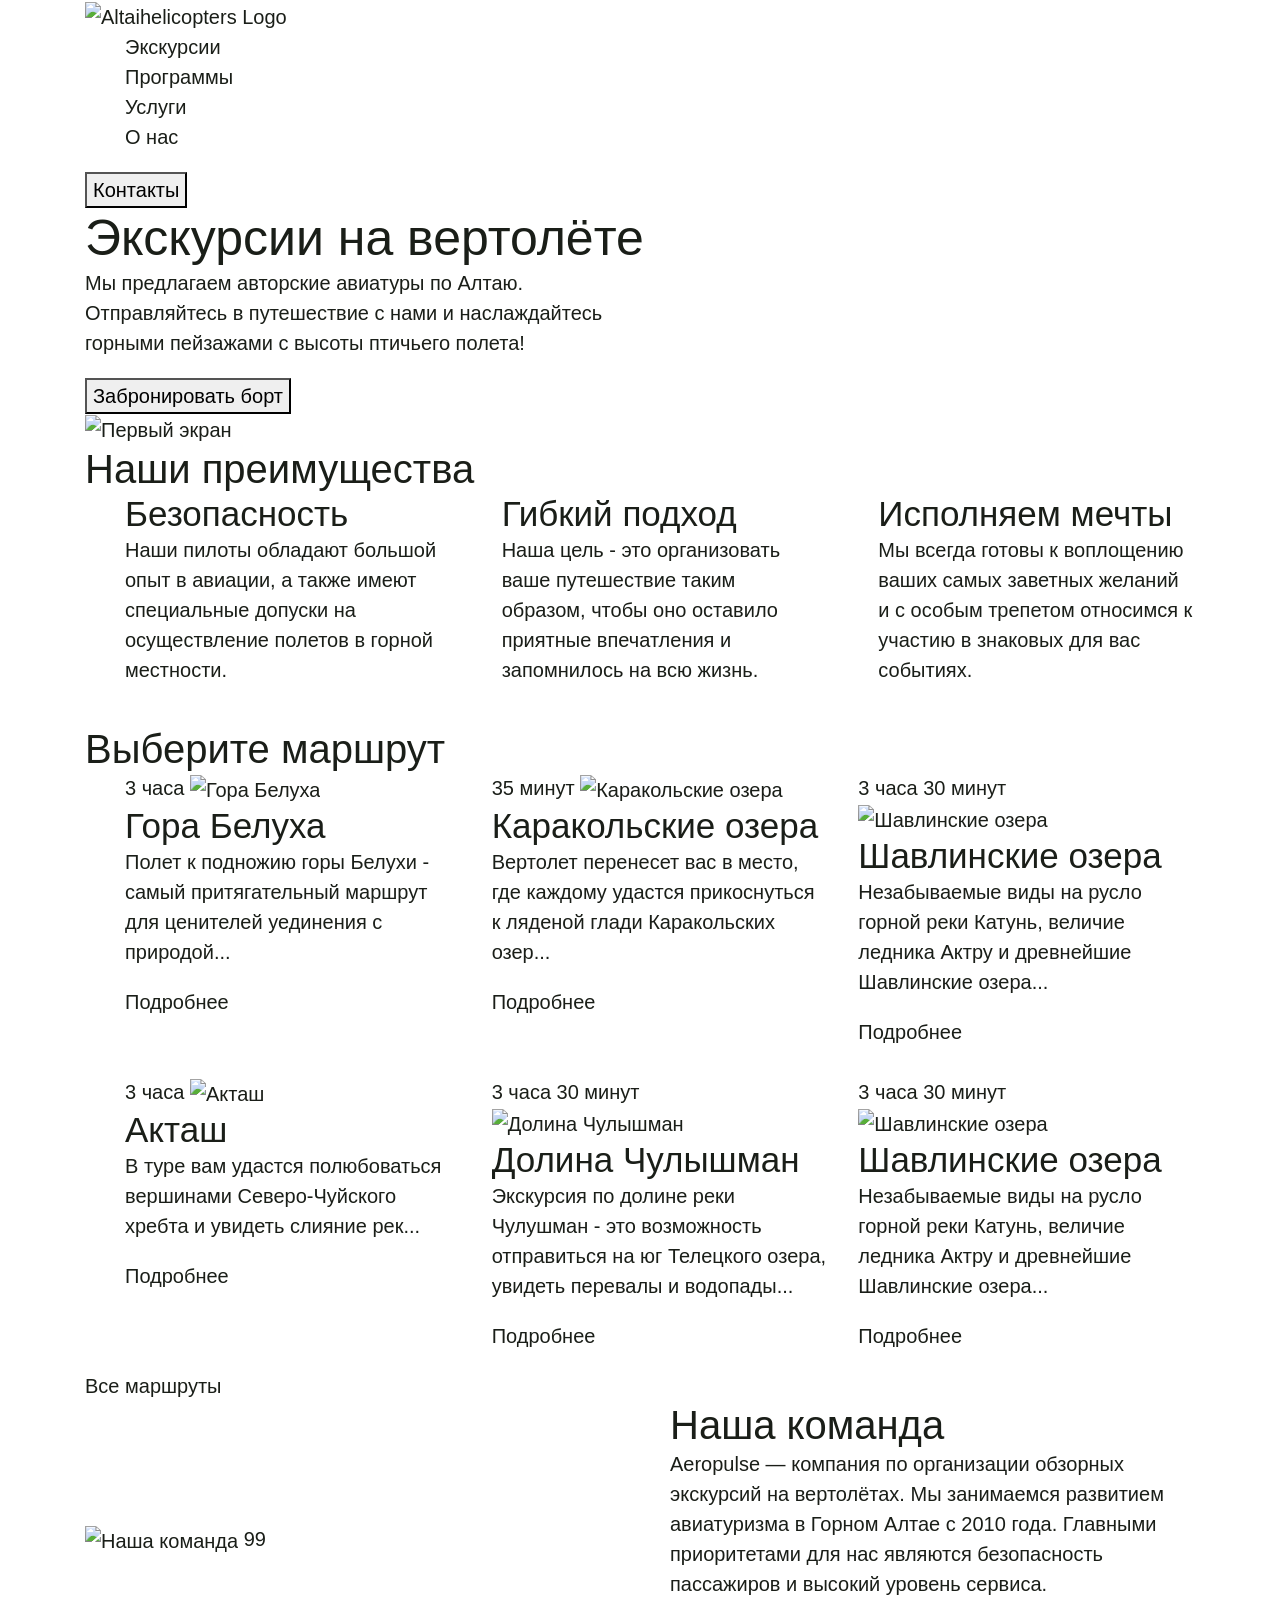
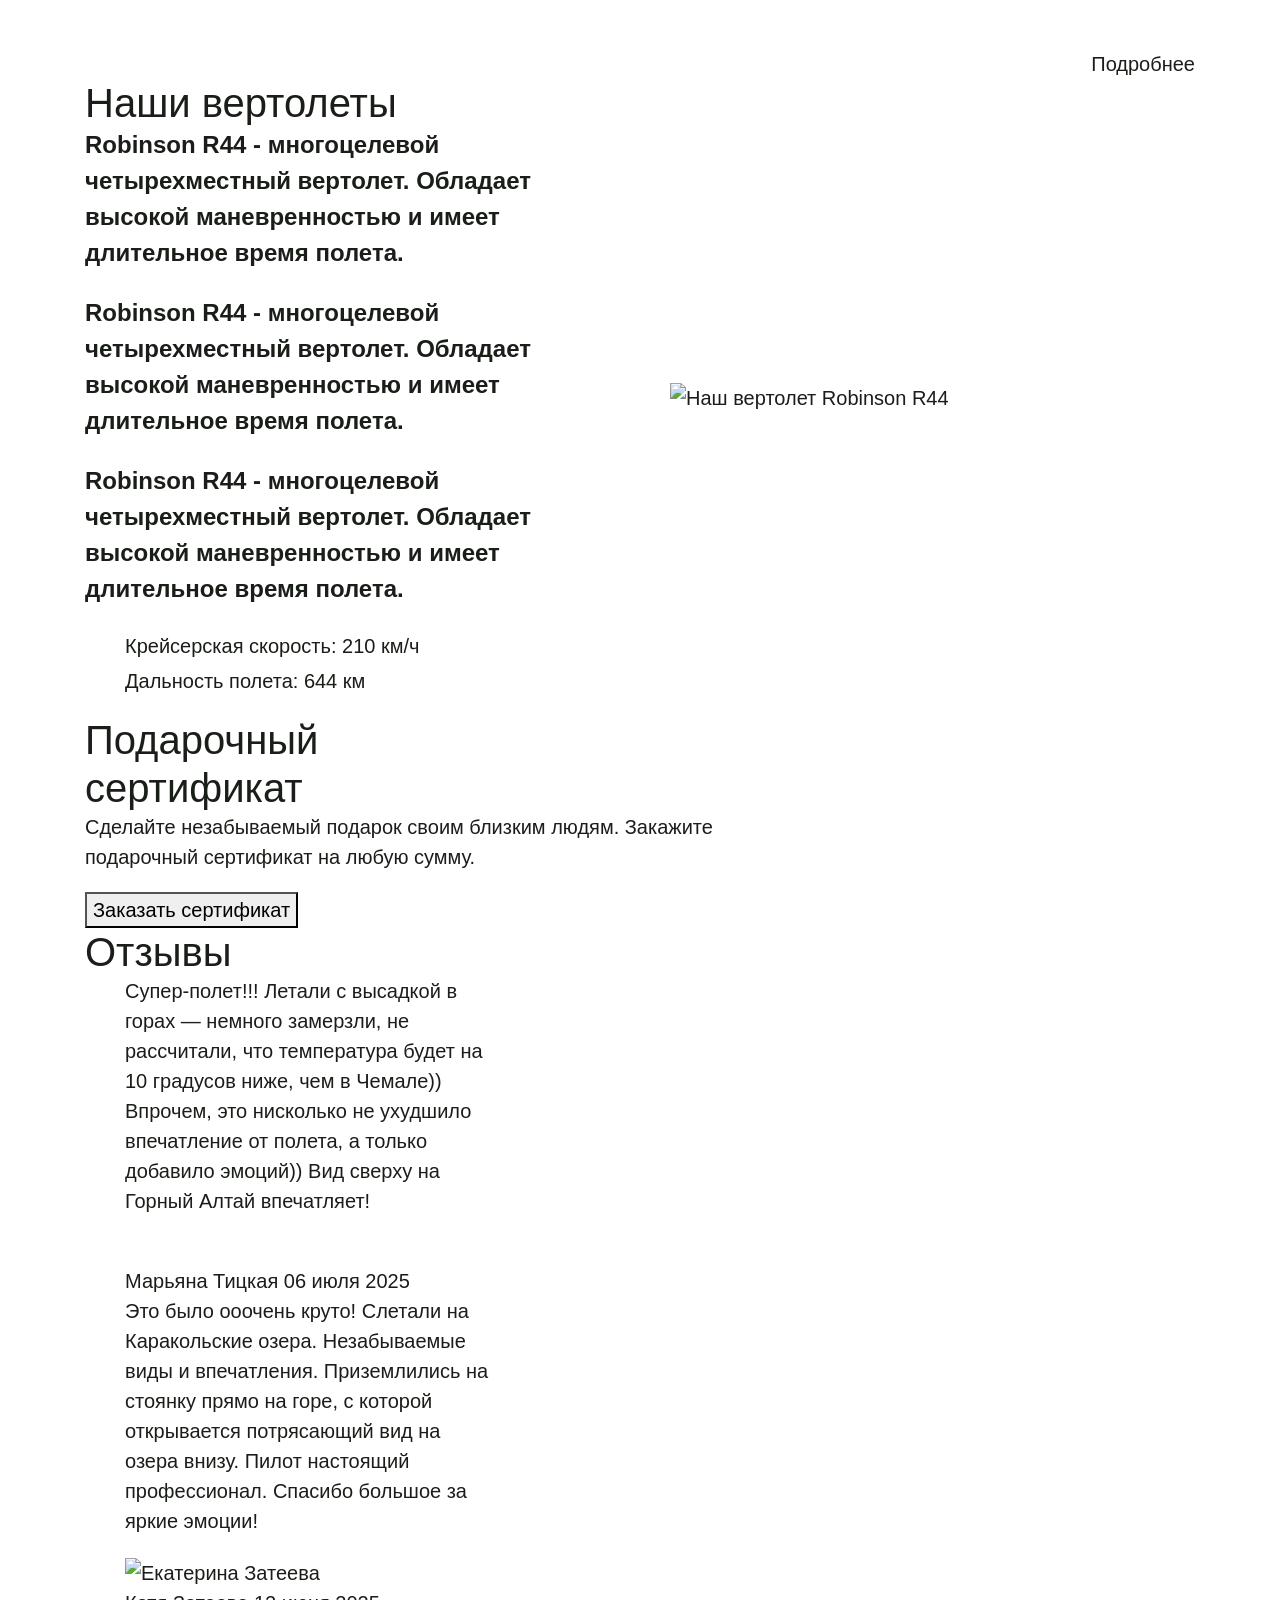
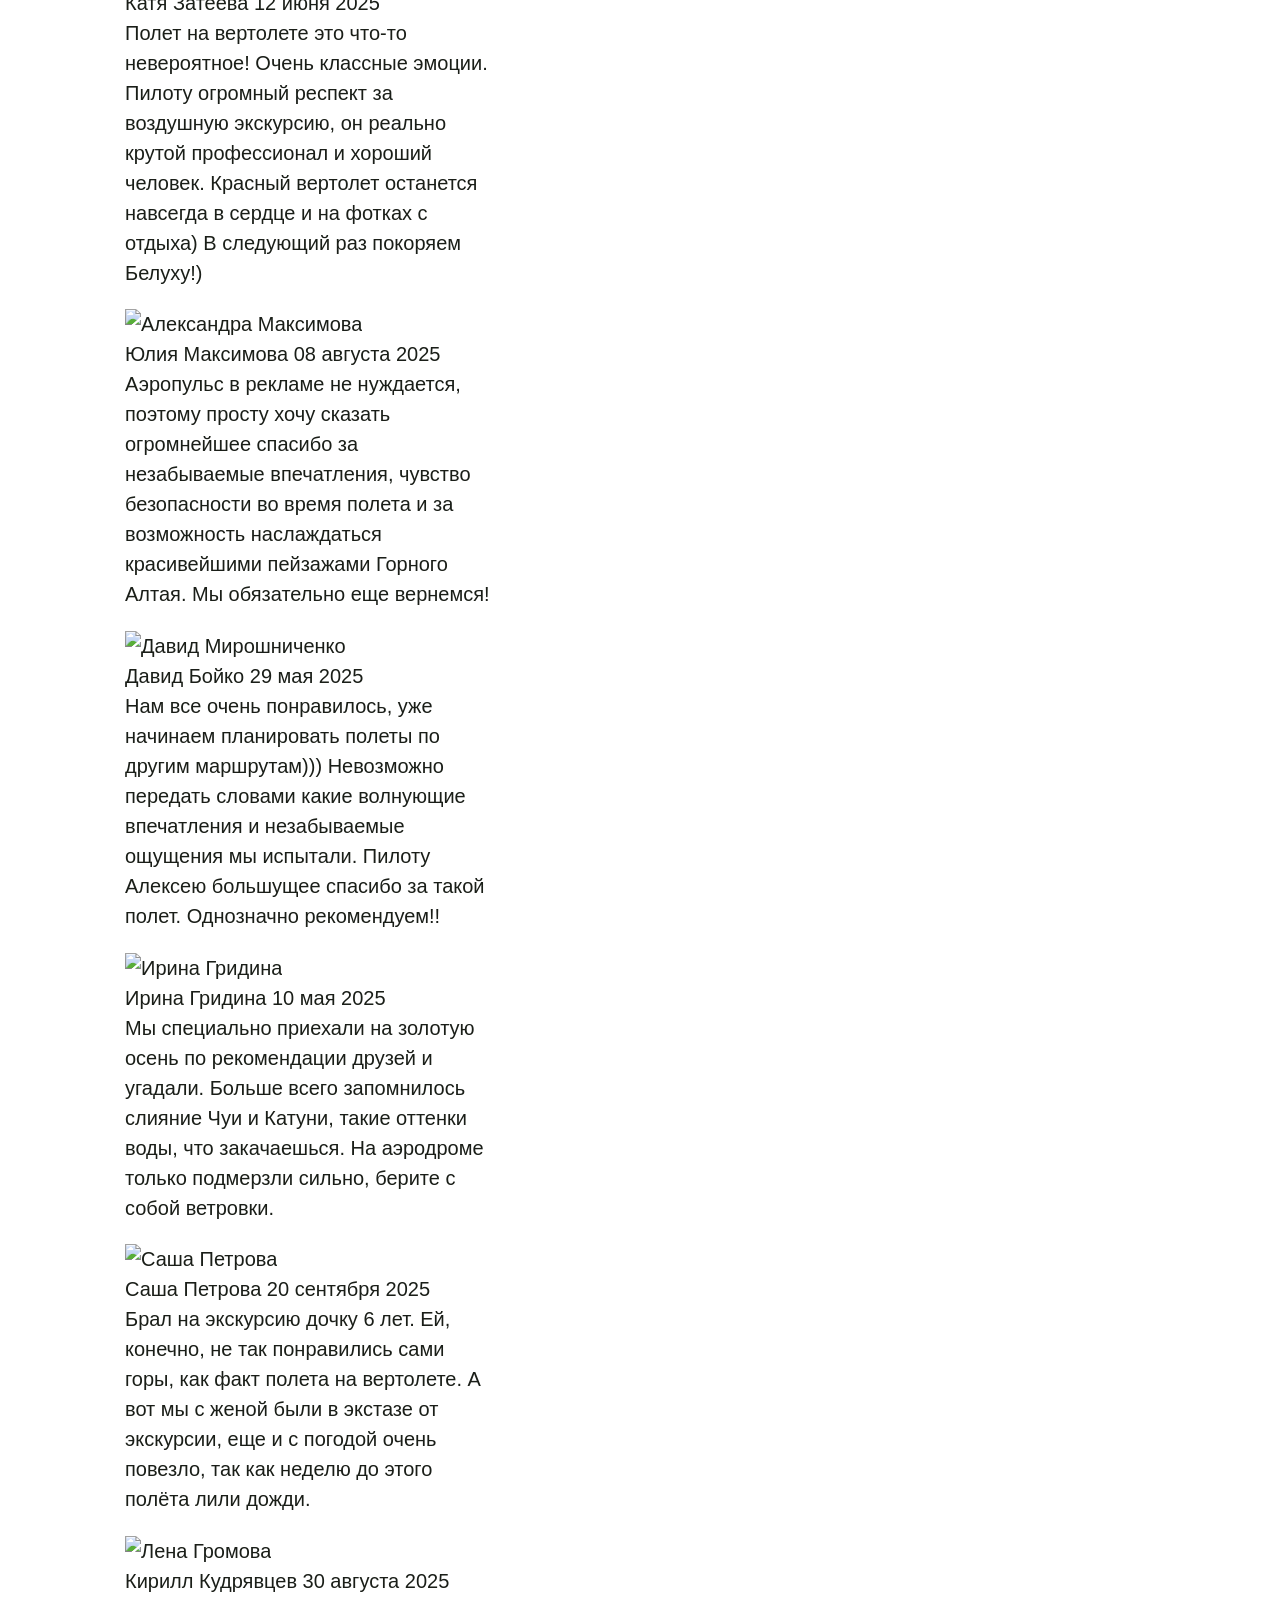
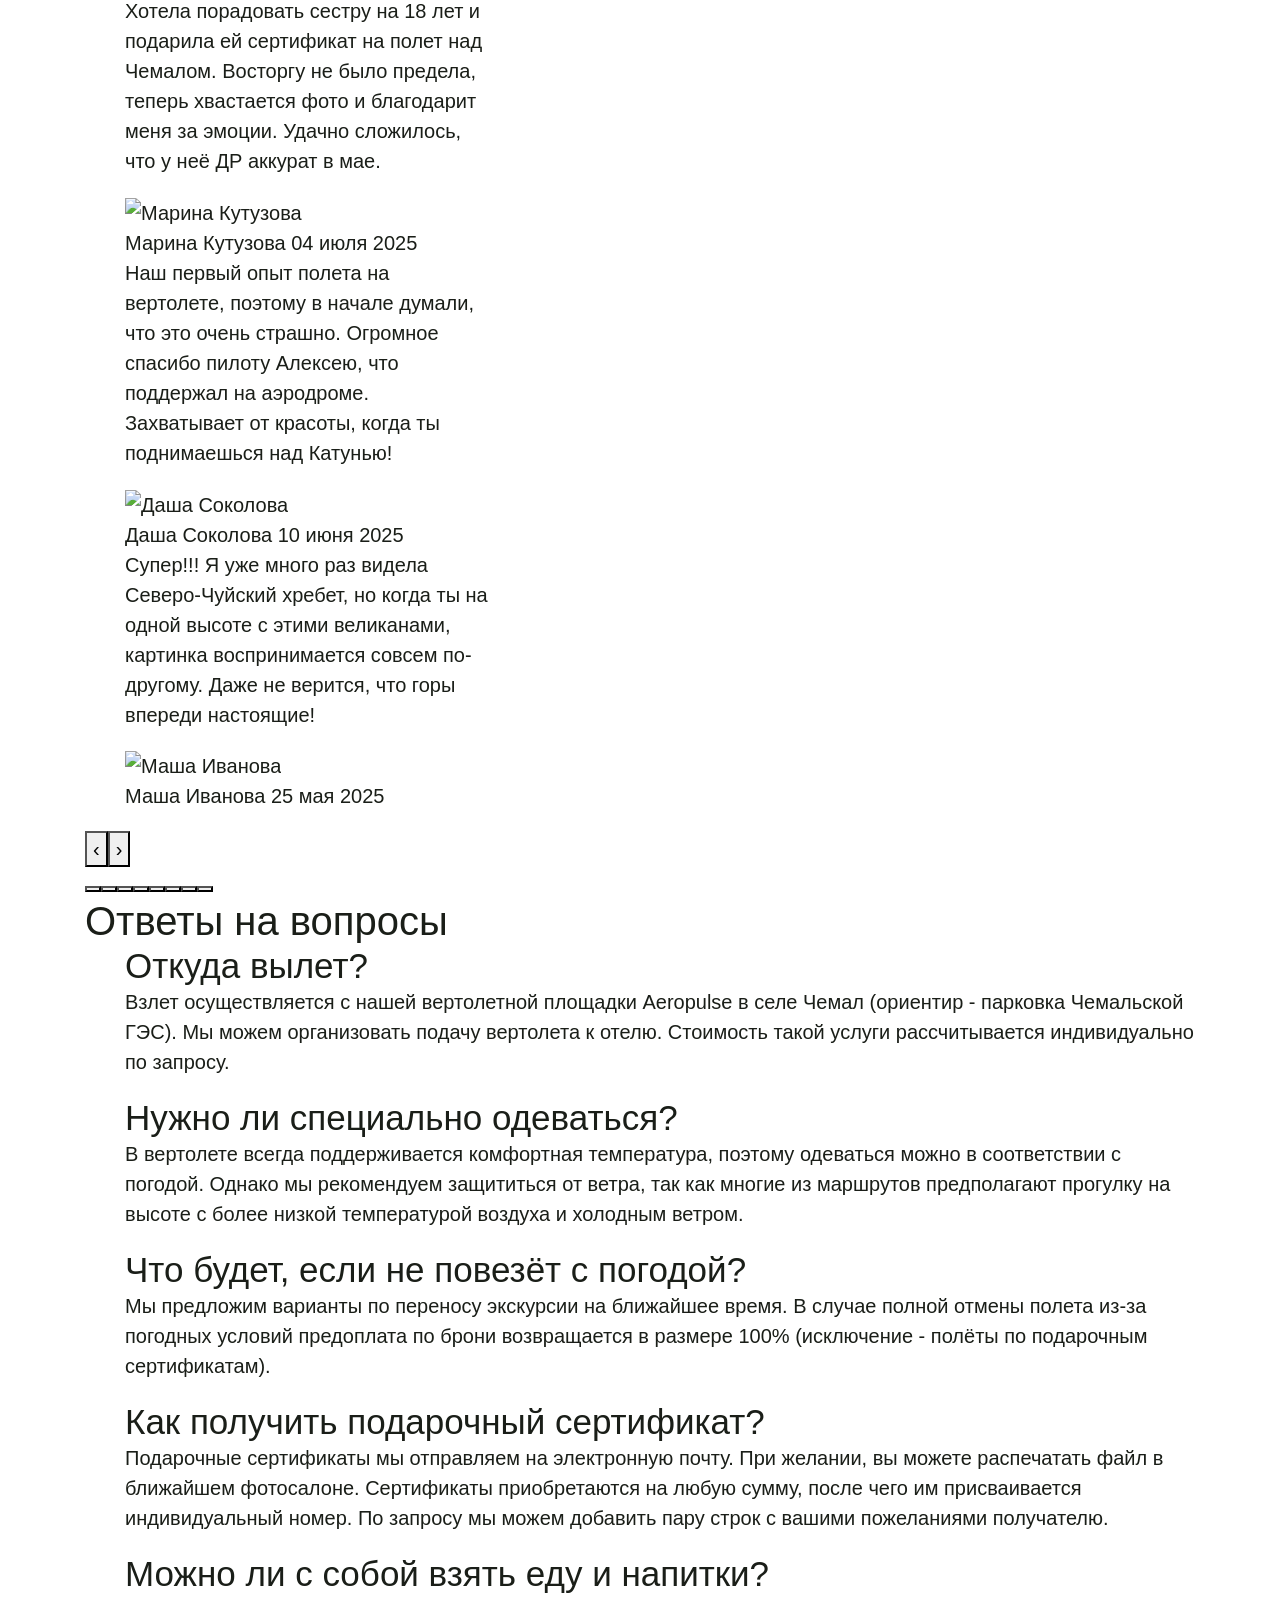
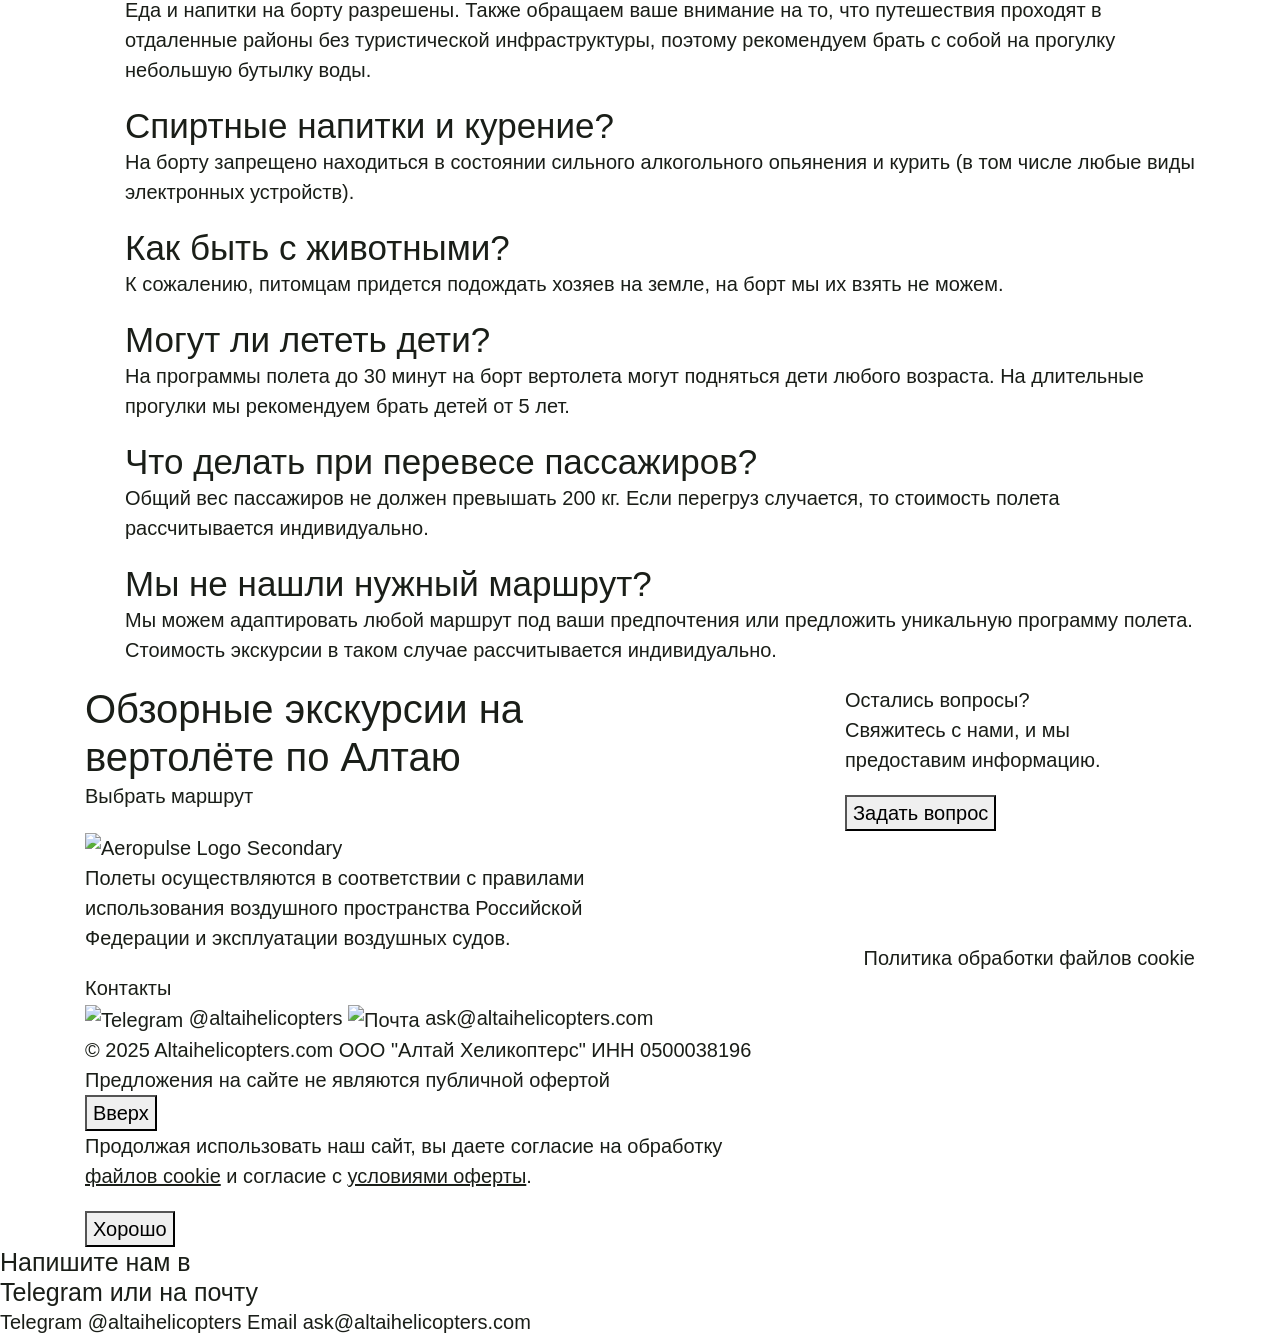
==== commit eb0ed207: "первый" ====
--- a/2025-12-17/index.html
+++ b/2025-12-17/index.html
@@ -45,52 +45,52 @@
 <body>
     
     <!-- Header -->
-    <header class="topbar ">
+    <header class="header ">
         <nav class="container">
-            <div class="topbar__inner">
+            <div class="header__inner">
                 <div>
-                    <a class="topbar__logo active-link" href="http://127.0.0.1:5500/aero-pulse.ru/">
-                        <img class="topbar__logo-image"
+                    <a class="header__logo link-active" href="http://127.0.0.1:5500/aero-pulse.ru/">
+                        <img class="header__logo-image"
                             src="img/newlogo.png" width="193"
                             height="40" alt="Altaihelicopters Logo"></a></div>
-                <div class="nav-menu-wrapper">
-                    <ul class="nav-menu">
-                        <li class="nav-menu__item"><a class="nav-menu__link smooth-scroll"
+                <div class="main-menu-wrapper">
+                    <ul class="main-menu">
+                        <li class="main-menu__item"><a class="main-menu__link scroll"
                                 href="/tours">
                                 Экскурсии
                             </a></li>
-                        <li class="nav-menu__item"><a class="nav-menu__link smooth-scroll"
+                        <li class="main-menu__item"><a class="main-menu__link scroll"
                                 href="/tours">
                                 Программы
                             </a></li>
-                        <li class="nav-menu__item"><a class="nav-menu__link smooth-scroll"
+                        <li class="main-menu__item"><a class="main-menu__link scroll"
                                 href="/uslugi">
                                 Услуги
                             </a></li>
-                        <li class="nav-menu__item"><a class="nav-menu__link smooth-scroll" href="/o-nas">
+                        <li class="main-menu__item"><a class="main-menu__link scroll" href="/o-nas">
                                 О нас
                             </a></li>
-                    </ul><button class="action-btn action-btn-alt" type="button" data-micromodal-trigger="popup">
+                    </ul><button class="btn btn-alt" type="button" data-micromodal-trigger="modal">
                         Контакты
                     </button>
                 </div>
-                <div class="menu-toggle-wrapper d-lg-none"><button class="menu-toggle menu-toggle--slider" type="button"><span
-                            class="menu-toggle-box"><span class="menu-toggle-inner"></span></span></button></div>
+                <div class="hamburger-wrapper d-lg-none"><button class="hamburger hamburger--slider" type="button"><span
+                            class="hamburger-box"><span class="hamburger-inner"></span></span></button></div>
             </div>
         </nav>
     </header><!-- Content -->
     <main>
-        <section class="banner">
+        <section class="hero">
             <div class="container">
-                <div class="banner__inner">
-                    <div class="banner__content">
+                <div class="hero__inner">
+                    <div class="hero__content">
                         <div>
-                            <h1 class="banner__title">
+                            <h1 class="hero__title">
                                 Экскурсии
                                 <br class="d-sm-none">
                                 на вертолёте
                             </h1>
-                            <p class="banner__desc">
+                            <p class="hero__desc">
                                 Мы предлагаем авторские авиатуры по Алтаю.
                                 <br class="d-none d-sm-inline">
                                 Отправляйтесь в путешествие с нами и наслаждайтесь
@@ -98,51 +98,51 @@
                                 горными пейзажами с высоты птичьего полета!
                             </p>
                         </div>
-                        <div><button class="action-btn action-btn-white action-btn-large action-btn-w100" type="button"
-                                data-micromodal-trigger="popup">
+                        <div><button class="btn btn-white btn-large btn-w100" type="button"
+                                data-micromodal-trigger="modal">
                                 Забронировать борт
                             </button></div>
                     </div>
-                    <div class="banner__video-box">
-                        <img class="banner__video" src="/aero-pulse.ru/img/firstscreenbackground.png" alt="Первый экран">
+                    <div class="hero__video-box">
+                        <img class="hero__video" src="/aero-pulse.ru/img/firstscreenbackground.png" alt="Первый экран">
                     </div>
                 </div>
             </div>
         </section>
-        <section class="block">
+        <section class="section">
             <div class="container">
-                <h2 class="sr-only">
+                <h2 class="visually-hidden">
                     Наши преимущества
                 </h2>
                 <ul class="row row-cols-md-2 row-cols-xl-3 gy-5 gx-md-5">
                     <li>
-                        <div class="feature feature-safety">
-                            <h3 class="feature__title">
+                        <div class="plus plus-safety">
+                            <h3 class="plus__title">
                                 Безопасность
                             </h3>
-                            <p class="feature__desc">
+                            <p class="plus__desc">
                                 Наши пилоты обладают большой опыт в авиации, а также имеют специальные допуски на
                                 осуществление полетов в горной местности.
                             </p>
                         </div>
                     </li>
                     <li>
-                        <div class="feature feature-mission">
-                            <h3 class="feature__title">
+                        <div class="plus plus-mission">
+                            <h3 class="plus__title">
                                 Гибкий подход
                             </h3>
-                            <p class="feature__desc">
+                            <p class="plus__desc">
                                 Наша цель - это организовать ваше путешествие таким образом, чтобы оно оставило приятные
                                 впечатления и запомнилось на всю жизнь.
                             </p>
                         </div>
                     </li>
                     <li>
-                        <div class="feature feature-dream">
-                            <h3 class="feature__title">
+                        <div class="plus plus-dream">
+                            <h3 class="plus__title">
                                 Исполняем мечты
                             </h3>
-                            <p class="feature__desc">
+                            <p class="plus__desc">
                                 Мы всегда готовы к воплощению ваших самых заветных желаний и с особым трепетом относимся
                                 к участию в знаковых для вас событиях.
                             </p>
@@ -151,45 +151,45 @@
                 </ul>
             </div>
         </section>
-        <section id="routes" class="block">
+        <section id="tours" class="section">
             <div class="container">
-                <h2 class="block__title">
+                <h2 class="section__title">
                     Выберите маршрут
                 </h2>
                 <ul class="row row-cols-md-2 row-cols-xl-3 g-4">
                     <li>
-                        <div class="route route-hit"><span class="route__time">
+                        <div class="tour tour-hit"><span class="tour__time">
                                 12 минут
-                            </span><img class="route__image"
+                            </span><img class="tour__image"
                                 src="img/tours/chemal-mini-preview.jpg" alt="Чемал Мини"
                                 loading="lazy">
-                            <div class="route__content">
-                                <h3 class="route__title">
+                            <div class="tour__content">
+                                <h3 class="tour__title">
                                     Чемал Мини
                                 </h3>
-                                <p class="route__desc">
+                                <p class="tour__desc">
                                     Насладитесь уникальным панорамным видом на востребованные туристические направления
                                     Чемальского района...
-                                </p><a class="action-btn action-btn-white action-btn-more" href="https://aero-pulse.ru/tours/chemal-mini">
+                                </p><a class="btn btn-white btn-more" href="https://aero-pulse.ru/tours/chemal-mini">
                                     Подробнее
                                 </a>
                             </div>
                         </div>
                     </li>
                     <li>
-                        <div class="route route-hit"><span class="route__time">
+                        <div class="tour tour-hit"><span class="tour__time">
                                 35 минут
-                            </span><img class="route__image"
+                            </span><img class="tour__image"
                                 src="img/tours/karakolskie-ozyora-preview.jpg"
                                 alt="Каракольские озера" loading="lazy">
-                            <div class="route__content">
-                                <h3 class="route__title">
+                            <div class="tour__content">
+                                <h3 class="tour__title">
                                     Каракольские озера
                                 </h3>
-                                <p class="route__desc">
+                                <p class="tour__desc">
                                     Вертолет перенесет вас в место, где каждому удастся прикоснуться к ляденой глади
                                     Каракольских озер...
-                                </p><a class="action-btn action-btn-white action-btn-more"
+                                </p><a class="btn btn-white btn-more"
                                     href="https://aero-pulse.ru/tours/karakolskie-ozyora">
                                     Подробнее
                                 </a>
@@ -197,74 +197,74 @@
                         </div>
                     </li>
                     <li>
-                        <div class="route route-hit"><span class="route__time">
+                        <div class="tour tour-hit"><span class="tour__time">
                                 3 часа 30 минут
-                            </span><img class="route__image"
+                            </span><img class="tour__image"
                                 src="img/tours/chulyshman-preview.jpg" alt="Долина Чулышман"
                                 loading="lazy">
-                            <div class="route__content">
-                                <h3 class="route__title">
+                            <div class="tour__content">
+                                <h3 class="tour__title">
                                     Долина Чулышман
                                 </h3>
-                                <p class="route__desc">
+                                <p class="tour__desc">
                                     Экскурсия по долине реки Чулушман - это возможность отправиться на юг Телецкого
                                     озера, увидеть перевалы и водопады...
-                                </p><a class="action-btn action-btn-white action-btn-more" href="https://aero-pulse.ru/tours/chulyshman">
+                                </p><a class="btn btn-white btn-more" href="https://aero-pulse.ru/tours/chulyshman">
                                     Подробнее
                                 </a>
                             </div>
                         </div>
                     </li>
                     <li>
-                        <div class="route route-hit"><span class="route__time">
+                        <div class="tour tour-hit"><span class="tour__time">
                                 3 часа
-                            </span><img class="route__image" src="img/tours/beluha-preview.jpg"
+                            </span><img class="tour__image" src="img/tours/beluha-preview.jpg"
                                 alt="Гора Белуха" loading="lazy">
-                            <div class="route__content">
-                                <h3 class="route__title">
+                            <div class="tour__content">
+                                <h3 class="tour__title">
                                     Гора Белуха
                                 </h3>
-                                <p class="route__desc">
+                                <p class="tour__desc">
                                     Полет к подножию горы Белухи - самый притягательный маршрут для ценителей уединения
                                     с природой...
-                                </p><a class="action-btn action-btn-white action-btn-more" href="https://aero-pulse.ru/tours/beluha">
+                                </p><a class="btn btn-white btn-more" href="https://aero-pulse.ru/tours/beluha">
                                     Подробнее
                                 </a>
                             </div>
                         </div>
                     </li>
                     <li>
-                        <div class="route route-hit"><span class="route__time">
+                        <div class="tour tour-hit"><span class="tour__time">
                                 3 часа
-                            </span><img class="route__image" src="img/tours/aktash-preview.jpg"
+                            </span><img class="tour__image" src="img/tours/aktash-preview.jpg"
                                 alt="Акташ" loading="lazy">
-                            <div class="route__content">
-                                <h3 class="route__title">
+                            <div class="tour__content">
+                                <h3 class="tour__title">
                                     Акташ
                                 </h3>
-                                <p class="route__desc">
+                                <p class="tour__desc">
                                     В туре вам удастся полюбоваться вершинами Северо-Чуйского хребта и увидеть слияние
                                     рек...
-                                </p><a class="action-btn action-btn-white action-btn-more" href="https://aero-pulse.ru/tours/aktash">
+                                </p><a class="btn btn-white btn-more" href="https://aero-pulse.ru/tours/aktash">
                                     Подробнее
                                 </a>
                             </div>
                         </div>
                     </li>
                     <li>
-                        <div class="route route-hit"><span class="route__time">
+                        <div class="tour tour-hit"><span class="tour__time">
                                 3 часа 30 минут
-                            </span><img class="route__image"
+                            </span><img class="tour__image"
                                 src="img/tours/shavlinskie-ozyora-preview.jpg"
                                 alt="Шавлинские озера" loading="lazy">
-                            <div class="route__content">
-                                <h3 class="route__title">
+                            <div class="tour__content">
+                                <h3 class="tour__title">
                                     Шавлинские озера
                                 </h3>
-                                <p class="route__desc">
+                                <p class="tour__desc">
                                     Незабываемые виды на русло горной реки Катунь, величие ледника Актру и древнейшие
                                     Шавлинские озера...
-                                </p><a class="action-btn action-btn-white action-btn-more"
+                                </p><a class="btn btn-white btn-more"
                                     href="https://aero-pulse.ru/tours/shavlinskie-ozyora">
                                     Подробнее
                                 </a>
@@ -272,19 +272,19 @@
                         </div>
                     </li>
                     <li>
-                        <div class="route route-hit"><span class="route__time">
+                        <div class="tour tour-hit"><span class="tour__time">
                                 3 часа 30 минут
-                            </span><img class="route__image"
+                            </span><img class="tour__image"
                                 src="img/tours/shavlinskie-ozyora-preview.jpg"
                                 alt="Шавлинские озера" loading="lazy">
-                            <div class="route__content">
-                                <h3 class="route__title">
+                            <div class="tour__content">
+                                <h3 class="tour__title">
                                     Шавлинские озера
                                 </h3>
-                                <p class="route__desc">
+                                <p class="tour__desc">
                                     Незабываемые виды на русло горной реки Катунь, величие ледника Актру и древнейшие
                                     Шавлинские озера...
-                                </p><a class="action-btn action-btn-white action-btn-more"
+                                </p><a class="btn btn-white btn-more"
                                     href="https://aero-pulse.ru/tours/shavlinskie-ozyora">
                                     Подробнее
                                 </a>
@@ -292,19 +292,19 @@
                         </div>
                     </li>
                     <li>
-                        <div class="route route-hit"><span class="route__time">
+                        <div class="tour tour-hit"><span class="tour__time">
                                 3 часа 30 минут
-                            </span><img class="route__image"
+                            </span><img class="tour__image"
                                 src="img/tours/shavlinskie-ozyora-preview.jpg"
                                 alt="Шавлинские озера" loading="lazy">
-                            <div class="route__content">
-                                <h3 class="route__title">
+                            <div class="tour__content">
+                                <h3 class="tour__title">
                                     Шавлинские озера
                                 </h3>
-                                <p class="route__desc">
+                                <p class="tour__desc">
                                     Незабываемые виды на русло горной реки Катунь, величие ледника Актру и древнейшие
                                     Шавлинские озера...
-                                </p><a class="action-btn action-btn-white action-btn-more"
+                                </p><a class="btn btn-white btn-more"
                                     href="https://aero-pulse.ru/tours/shavlinskie-ozyora">
                                     Подробнее
                                 </a>
@@ -312,19 +312,19 @@
                         </div>
                     </li>
                     <li>
-                        <div class="route route-hit"><span class="route__time">
+                        <div class="tour tour-hit"><span class="tour__time">
                                 3 часа 30 минут
-                            </span><img class="route__image"
+                            </span><img class="tour__image"
                                 src="img/tours/shavlinskie-ozyora-preview.jpg"
                                 alt="Шавлинские озера" loading="lazy">
-                            <div class="route__content">
-                                <h3 class="route__title">
+                            <div class="tour__content">
+                                <h3 class="tour__title">
                                     Шавлинские озера
                                 </h3>
-                                <p class="route__desc">
+                                <p class="tour__desc">
                                     Незабываемые виды на русло горной реки Катунь, величие ледника Актру и древнейшие
                                     Шавлинские озера...
-                                </p><a class="action-btn action-btn-white action-btn-more"
+                                </p><a class="btn btn-white btn-more"
                                     href="https://aero-pulse.ru/tours/shavlinskie-ozyora">
                                     Подробнее
                                 </a>
@@ -332,24 +332,24 @@
                         </div>
                     </li>
                 </ul>
-                <div class="routes-all"><a class="action-btn action-btn-alt action-btn-routes" href="https://aero-pulse.ru/tours">
+                <div class="all-tours"><a class="btn btn-alt btn-tours" href="https://aero-pulse.ru/tours">
                         Все маршруты
                     </a></div>
             </div>
         </section>
-        <section id="about-us" class="block">
+        <section id="about-us" class="section">
             <div class="container">
                 <div class="row row-cols-lg-2 gy-4 g-xl-5 align-items-lg-center">
                     <div>
-                        <div class="crew-photo">
-                            <img class="crew-photo__image"
+                        <div class="team-photo">
+                            <img class="team-photo__image"
                                 src="img/pilot.jpg" alt="Наша команда"
-                                loading="lazy"><span class="crew-photo__likes">
+                                loading="lazy"><span class="team-photo__likes">
                                 99
                             </span></div>
                     </div>
                     <div>
-                        <h2 class="block__title-secondary">
+                        <h2 class="section__title-secondary">
                             Наша команда
                         </h2>
                         <div class="row row-cols-1 gy-4">
@@ -360,7 +360,7 @@
                                     являются безопасность пассажиров и высокий уровень сервиса.
                                 </p>
                             </div>
-                            <div class="d-flex justify-content-end"><a class="action-btn action-btn-medium" href="https://aero-pulse.ru/about-us">
+                            <div class="d-flex justify-content-end"><a class="btn btn-medium" href="https://aero-pulse.ru/about-us">
                                     Подробнее
                                 </a></div>
                         </div>
@@ -369,16 +369,16 @@
                 </div>
             </div>
         </section>
-        <section class="block">
+        <section class="section">
             <div class="container">
                 <div class="row row-cols-lg-2 gy-4 g-xl-5 align-items-lg-center">
                     
                     <div class="order-lg-2">
-                        <img class="crew-photo__image"
+                        <img class="team-photo__image"
                             src="img/r44-red-md.png"
                             alt="Наш вертолет Robinson R44" loading="lazy"></div>
                             <div class="order-lg-1">
-                        <h2 class="block__title-secondary">
+                        <h2 class="section__title-secondary">
                             Наши вертолеты
                         </h2>
                         <p class="text-lead">
@@ -420,15 +420,15 @@
                 </div>
             </div>
         </section>
-        <section class="block certificate-box-wrapper">
-            <div class="certificate-box overflow-hidden">
+        <section class="section gift-box-wrapper">
+            <div class="gift-box overflow-hidden">
                 <div class="container">
-                    <div class="certificate-box__inner">
+                    <div class="gift-box__inner">
                         <div class="row g-0">
                             <div class="col-10 col-sm-9 col-md-6 col-xl-7 col-xxl-6 ms-auto">
-                                <div class="certificate-box__content">
+                                <div class="gift-box__content">
                                     <div>
-                                        <h2 class="block__title-secondary">
+                                        <h2 class="section__title-secondary">
                                             Подарочный
                                             <br>
                                             сертификат
@@ -439,8 +439,8 @@
                                             Закажите подарочный сертификат на любую сумму.
                                         </p>
                                     </div>
-                                    <div><button class="action-btn action-btn-large action-btn-light" type="button"
-                                            data-micromodal-trigger="popup">
+                                    <div><button class="btn btn-large btn-light" type="button"
+                                            data-micromodal-trigger="modal">
                                             Заказать сертификат
                                         </button></div>
                                 </div>
@@ -450,31 +450,31 @@
                 </div>
             </div>
         </section>
-        <section id="reviews" class="block overflow-hidden">
+        <section id="reviews" class="section overflow-hidden">
             <div class="container">
-                <h2 class="block__title">
+                <h2 class="section__title">
                     Отзывы
                 </h2>
-                <div class="slider-container">
-                    <div class="slider reviews-slider">
+                <div class="owl-carousel-container">
+                    <div class="owl-carousel comments-carousel">
                         <div class="item">
-                            <div class="review-wrapper">
-                                <div class="review">
+                            <div class="comment-wrapper">
+                                <div class="comment">
                                     <div>
-                                        <p class="review__text">
+                                        <p class="comment__text">
                                             Супер-полет!!! Летали с высадкой в горах — немного замерзли, не рассчитали,
                                             что температура будет на 10 градусов ниже, чем в Чемале)) Впрочем, это
                                             нисколько не ухудшило впечатление от полета, а только добавило эмоций)) Вид
                                             сверху на Горный Алтай впечатляет!
                                         </p>
                                     </div>
-                                    <div class="review__box">
-                                        <div><img class="review__photo"
+                                    <div class="comment__box">
+                                        <div><img class="comment__photo"
                                                 src="img/no-avatar.png"
                                                 alt="" loading="lazy"></div>
-                                        <div><span class="review__name">
+                                        <div><span class="comment__name">
                                                 Марьяна Тицкая
-                                            </span><time class="review__date" datetime="2025-07-06">
+                                            </span><time class="comment__date" datetime="2025-07-06">
                                                 06 июля 2025
                                             </time></div>
                                     </div>
@@ -482,8 +482,8 @@
                             </div>
                         </div>
                         <div class="item">
-                            <div class="review-wrapper">
-                                <div class="review">
+                            <div class="comment-wrapper">
+                                <div class="comment">
                                     <div>
                                         <p class="comment__text">
                                             Это было ооочень круто! Слетали на Каракольские озера. Незабываемые виды и
@@ -506,8 +506,8 @@
                             </div>
                         </div>
                         <div class="item">
-                            <div class="review-wrapper">
-                                <div class="review">
+                            <div class="comment-wrapper">
+                                <div class="comment">
                                     <div>
                                         <p class="comment__text">
                                             Полет на вертолете это что-то невероятное! Очень классные эмоции. Пилоту
@@ -530,8 +530,8 @@
                             </div>
                         </div>
                         <div class="item">
-                            <div class="review-wrapper">
-                                <div class="review">
+                            <div class="comment-wrapper">
+                                <div class="comment">
                                     <div>
                                         <p class="comment__text">
                                             Аэропульс в рекламе не нуждается, поэтому просту хочу сказать огромнейшее
@@ -554,8 +554,8 @@
                             </div>
                         </div>
                         <div class="item">
-                            <div class="review-wrapper">
-                                <div class="review">
+                            <div class="comment-wrapper">
+                                <div class="comment">
                                     <div>
                                         <p class="comment__text">
                                             Нам все очень понравилось, уже начинаем планировать полеты по другим
@@ -578,8 +578,8 @@
                             </div>
                         </div>
                         <div class="item">
-                            <div class="review-wrapper">
-                                <div class="review">
+                            <div class="comment-wrapper">
+                                <div class="comment">
                                     <div>
                                         <p class="comment__text">
                                             Мы специально приехали на золотую осень по рекомендации друзей и угадали.
@@ -601,8 +601,8 @@
                             </div>
                         </div>
                         <div class="item">
-                            <div class="review-wrapper">
-                                <div class="review">
+                            <div class="comment-wrapper">
+                                <div class="comment">
                                     <div>
                                         <p class="comment__text">
                                             Брал на экскурсию дочку 6 лет. Ей, конечно, не так понравились сами горы,
@@ -624,8 +624,8 @@
                             </div>
                         </div>
                         <div class="item">
-                            <div class="review-wrapper">
-                                <div class="review">
+                            <div class="comment-wrapper">
+                                <div class="comment">
                                     <div>
                                         <p class="comment__text">
                                             Хотела порадовать сестру на 18 лет и подарила ей сертификат на полет над
@@ -647,8 +647,8 @@
                             </div>
                         </div>
                         <div class="item">
-                            <div class="review-wrapper">
-                                <div class="review">
+                            <div class="comment-wrapper">
+                                <div class="comment">
                                     <div>
                                         <p class="comment__text">
                                             Наш первый опыт полета на вертолете, поэтому в начале думали, что это очень
@@ -670,8 +670,8 @@
                             </div>
                         </div>
                         <div class="item">
-                            <div class="review-wrapper">
-                                <div class="review">
+                            <div class="comment-wrapper">
+                                <div class="comment">
                                     <div>
                                         <p class="comment__text">
                                             Супер!!! Я уже много раз видела Северо-Чуйский хребет, но когда ты на одной
@@ -696,20 +696,20 @@
                 </div>
             </div>
         </section>
-        <section id="faq" class="block">
+        <section id="faq" class="section">
   <div class="container">
-    <h2 class="block__title">
+    <h2 class="section__title">
       Ответы на вопросы
     </h2>
     <div class="row gx-xl-5 gy-5 gy-lg-0">
       <div class="col-12">
-        <ul class="faq-list">
-          <li class="faq-list__item faq-list__item_show">
-            <h3 class="faq-list__header">
+        <ul class="accordion">
+          <li class="accordion__item accordion__item_show">
+            <h3 class="accordion__header">
               Откуда вылет?
             </h3>
-            <div class="faq-list__body">
-              <p class="faq-list__content">
+            <div class="accordion__body">
+              <p class="accordion__content">
                 Взлет осуществляется с нашей вертолетной площадки Aeropulse в селе Чемал
                 (ориентир - парковка Чемальской ГЭС). Мы можем организовать подачу вертолета к
                 отелю. Стоимость такой услуги рассчитывается индивидуально по запросу.
@@ -717,12 +717,12 @@
             </div>
           </li>
 
-          <li class="faq-list__item">
-            <h3 class="faq-list__header">
+          <li class="accordion__item">
+            <h3 class="accordion__header">
               Нужно ли специально одеваться?
             </h3>
-            <div class="faq-list__body">
-              <p class="faq-list__content">
+            <div class="accordion__body">
+              <p class="accordion__content">
                 В вертолете всегда поддерживается комфортная температура, поэтому одеваться
                 можно в соответствии с погодой. Однако мы рекомендуем защититься от ветра, так
                 как многие из маршрутов предполагают прогулку на высоте с более низкой
@@ -731,12 +731,12 @@
             </div>
           </li>
 
-          <li class="faq-list__item">
-            <h3 class="faq-list__header">
+          <li class="accordion__item">
+            <h3 class="accordion__header">
               Что будет, если не повезёт с погодой?
             </h3>
-            <div class="faq-list__body">
-              <p class="faq-list__content">
+            <div class="accordion__body">
+              <p class="accordion__content">
                 Мы предложим варианты по переносу экскурсии на ближайшее время. В случае полной
                 отмены полета из-за погодных условий предоплата по брони возвращается в размере
                 100% (исключение - полёты по подарочным сертификатам).
@@ -744,12 +744,12 @@
             </div>
           </li>
 
-          <li class="faq-list__item">
-            <h3 class="faq-list__header">
+          <li class="accordion__item">
+            <h3 class="accordion__header">
               Как получить подарочный сертификат?
             </h3>
-            <div class="faq-list__body">
-              <p class="faq-list__content">
+            <div class="accordion__body">
+              <p class="accordion__content">
                 Подарочные сертификаты мы отправляем на электронную почту. При желании, вы
                 можете распечатать файл в ближайшем фотосалоне. Сертификаты приобретаются на
                 любую сумму, после чего им присваивается индивидуальный номер. По запросу мы
@@ -758,12 +758,12 @@
             </div>
           </li>
 
-          <li class="faq-list__item">
-            <h3 class="faq-list__header">
+          <li class="accordion__item">
+            <h3 class="accordion__header">
               Можно ли с собой взять еду и напитки?
             </h3>
-            <div class="faq-list__body">
-              <p class="faq-list__content">
+            <div class="accordion__body">
+              <p class="accordion__content">
                 Еда и напитки на борту разрешены. Также обращаем ваше внимание на то, что
                 путешествия проходят в отдаленные районы без туристической инфраструктуры,
                 поэтому рекомендуем брать с собой на прогулку небольшую бутылку воды.
@@ -771,60 +771,60 @@
             </div>
           </li>
 
-          <li class="faq-list__item">
-            <h3 class="faq-list__header">
+          <li class="accordion__item">
+            <h3 class="accordion__header">
               Спиртные напитки и курение?
             </h3>
-            <div class="faq-list__body">
-              <p class="faq-list__content">
+            <div class="accordion__body">
+              <p class="accordion__content">
                 На борту запрещено находиться в состоянии сильного алкогольного опьянения и
                 курить (в том числе любые виды электронных устройств).
               </p>
             </div>
           </li>
 
-          <li class="faq-list__item">
-            <h3 class="faq-list__header">
+          <li class="accordion__item">
+            <h3 class="accordion__header">
               Как быть с животными?
             </h3>
-            <div class="faq-list__body">
-              <p class="faq-list__content">
+            <div class="accordion__body">
+              <p class="accordion__content">
                 К сожалению, питомцам придется подождать хозяев на земле, на борт мы их взять не
                 можем.
               </p>
             </div>
           </li>
 
-          <li class="faq-list__item">
-            <h3 class="faq-list__header">
+          <li class="accordion__item">
+            <h3 class="accordion__header">
               Могут ли лететь дети?
             </h3>
-            <div class="faq-list__body">
-              <p class="faq-list__content">
+            <div class="accordion__body">
+              <p class="accordion__content">
                 На программы полета до 30 минут на борт вертолета могут подняться дети любого
                 возраста. На длительные прогулки мы рекомендуем брать детей от 5 лет.
               </p>
             </div>
           </li>
 
-          <li class="faq-list__item">
-            <h3 class="faq-list__header">
+          <li class="accordion__item">
+            <h3 class="accordion__header">
               Что делать при перевесе пассажиров?
             </h3>
-            <div class="faq-list__body">
-              <p class="faq-list__content">
+            <div class="accordion__body">
+              <p class="accordion__content">
                 Общий вес пассажиров не должен превышать 200 кг. Если перегруз случается, то
                 стоимость полета рассчитывается индивидуально.
               </p>
             </div>
           </li>
 
-          <li class="faq-list__item">
-            <h3 class="faq-list__header">
+          <li class="accordion__item">
+            <h3 class="accordion__header">
               Мы не нашли нужный маршрут?
             </h3>
-            <div class="faq-list__body">
-              <p class="faq-list__content">
+            <div class="accordion__body">
+              <p class="accordion__content">
                 Мы можем адаптировать любой маршрут под ваши предпочтения или предложить
                 уникальную программу полета. Стоимость экскурсии в таком случае рассчитывается
                 индивидуально.
@@ -837,20 +837,20 @@
   </div>
 </section>
         
-<section class="block">
+<section class="section">
   <div class="container">
     <div class="row align-items-center justify-content-between gy-4">
       
       <!-- 🔹 ЛЕВАЯ ЧАСТЬ -->
       <div class="col-lg-8 col-xl-8">
-        <div class="callout">
-          <h2 class="callout__title">
+        <div class="cta">
+          <h2 class="cta__title">
             Обзорные экскурсии на
             <br class="d-none d-sm-inline">
             вертолёте по Алтаю
           </h2>
           <div>
-            <a class="action-btn action-btn-white action-btn-large" href="/tours">
+            <a class="btn btn-white btn-large" href="/tours">
               Выбрать маршрут
             </a>
           </div>
@@ -859,15 +859,15 @@
 
       <!-- 🔹 ПРАВАЯ ЧАСТЬ (узкий блок, как в FAQ) -->
       <div class="col-lg-4 col-xl-4">
-        <div class="faq-help">
+        <div class="faq-oops">
           <div>
-            <span class="faq-help__title">Остались вопросы?</span>
-            <p class="faq-help__text">
+            <span class="faq-oops__title">Остались вопросы?</span>
+            <p class="faq-oops__text">
               Свяжитесь с нами, и мы предоставим информацию.
             </p>
           </div>
           <div>
-            <button class="action-btn action-btn-medium" type="button" data-micromodal-trigger="popup">
+            <button class="btn btn-medium" type="button" data-micromodal-trigger="modal">
               Задать вопрос
             </button>
           </div>
@@ -878,14 +878,14 @@
   </div>
 </section>
     </main><!-- Footer -->
-    <footer class="bottom">
-        <div class="bottom__inner">
+    <footer class="footer">
+        <div class="footer__inner">
             <div class="container">
-                <div class="bottom__box">
+                <div class="footer__box">
                     <div>
                         <div class="row justify-content-lg-between align-items-lg-end gy-lg-0 gy-3">
                             <div class="col col-sm-9 col-lg-6">
-                                <div class="bottom__logo"><img class="bottom__logo-image"
+                                <div class="footer__logo"><img class="footer__logo-image"
                                         src="img/newlogo.png"
                                         width="193" height="40" alt="Aeropulse Logo Secondary"></div>
                                 <p>
@@ -894,7 +894,7 @@
                                 </p>                            
                             </div>
                             <div class="col-lg-auto">
-                                <a class="bottom__link " href="/cookie">
+                                <a class="footer__link " href="/cookie">
                                     Политика обработки файлов cookie
                                 </a></div>
                         </div>
@@ -902,27 +902,27 @@
                     <div>
                         <div class="row align-items-sm-end justify-content-sm-between gy-5 gy-lg-0">
                             <div class="col-lg-auto">
-  <div class="contact-info">
-    <div class="contact-info__title">Контакты</div>
-    <div class="contact-info__buttons">
-      <a href="https://t.me/altaihelicopters" class="contact-info__btn" target="_blank" rel="noopener nofollow noreferrer">
-        <img src="img/telegram.svg" alt="Telegram" class="contact-info__icon contact-info__icon--telegram">
+  <div class="contacts">
+    <div class="contacts__title">Контакты</div>
+    <div class="contacts__buttons">
+      <a href="https://t.me/altaihelicopters" class="contacts__btn" target="_blank" rel="noopener nofollow noreferrer">
+        <img src="img/telegram.svg" alt="Telegram" class="contacts__icon contacts__icon--telegram">
         <span>@altaihelicopters</span>
       </a>
-      <a href="mailto:sales@altaihelicopters.com" class="contact-info__btn" target="_blank" rel="noopener nofollow noreferrer">
-        <img src="img/email.svg" alt="Почта" class="contact-info__icon contact-info__icon--mail">
+      <a href="mailto:sales@altaihelicopters.com" class="contacts__btn" target="_blank" rel="noopener nofollow noreferrer">
+        <img src="img/email.svg" alt="Почта" class="contacts__icon contacts__icon--mail">
         <span>ask@altaihelicopters.com</span>
       </a>
     </div>
   </div>
 </div>
-                            <div class="col-auto"><span class="bottom__copyright">
+                            <div class="col-auto"><span class="footer__copyright">
                                     &copy; 2025 Altaihelicopters.com ООО "Алтай Хеликоптерс" ИНН 0500038196
                                     <br>
                                     Предложения на сайте не являются публичной офертой
                                 </span></div>
                         </div>
-                    </div><button class="scroll-top" type="button">
+                    </div><button class="button-top" type="button">
                         Вверх
                     </button>
                 </div>
@@ -930,15 +930,15 @@
         </div>
     </footer>
     <!-- Cookie Consent Box -->
-    <div class="cookie-notice">
+    <div class="cookie-box">
         <div class="container">
-            <div class="cookie-notice__inner">
-                <div class="cookie-notice__content">
-                    <p class="cookie-notice__text">
+            <div class="cookie-box__inner">
+                <div class="cookie-box__content">
+                    <p class="cookie-box__text">
                         Продолжая использовать наш сайт, вы даете согласие на обработку <br>
                         <a href="/cookie">файлов cookie</a> и согласие с <a href="/oferta">условиями оферты</a>.
                     </p>
-                    <div><button class="action-btn cookie-notice__button" type="button">
+                    <div><button class="btn cookie-box__button" type="button">
                             Хорошо
                         </button></div>
                 </div>
@@ -946,26 +946,26 @@
         </div>
     </div>
     <!-- Modal -->
-    <div class="popup micromodal-slide" id="popup" aria-hidden="true">
-        <div class="popup__overlay" tabindex="-1" data-micromodal-close>
-            <div class="popup__container">
-                <div class="popup__header">
-                    <h5 class="popup__title">
+    <div class="modal micromodal-slide" id="modal" aria-hidden="true">
+        <div class="modal__overlay" tabindex="-1" data-micromodal-close>
+            <div class="modal__container">
+                <div class="modal__header">
+                    <h5 class="modal__title">
                         Напишите нам в
                         <br>
                         Telegram или на почту
                     </h5>
                 </div>
-                <div class="popup__content"><a class="popup__contact popup-icon-phone" href="https://t.me/altaihelicopters_bot"
-                        target="_blank" rel="noopener nofollow noreferrer"><span class="popup__phone">
+                <div class="modal__content"><a class="modal__contact modal-icon-phone" href="https://t.me/altaihelicopters_bot"
+                        target="_blank" rel="noopener nofollow noreferrer"><span class="modal__phone">
                             Telegram
-                        </span><span class="popup__desc">
+                        </span><span class="modal__desc">
                             @altaihelicopters
                         </span></a>
-                        <a class="popup__contact popup-icon-wa" href="mailto:ask@altaihelicopters.com"
-                        target="_blank" rel="noopener nofollow noreferrer"><span class="popup__phone">
+                        <a class="modal__contact modal-icon-wa" href="mailto:ask@altaihelicopters.com"
+                        target="_blank" rel="noopener nofollow noreferrer"><span class="modal__phone">
                             Email
-                        </span><span class="popup__desc">
+                        </span><span class="modal__desc">
                             ask@altaihelicopters.com
                         </span></a>
                     </div>
@@ -976,64 +976,64 @@
     <script src="js/main.js"></script>
     
     <script>
-        var smoothScroll = new SmoothScroll(".smooth-scroll", { speed: 1500, easing: "easeOutCubic", speedAsDuration: !0 });
+        var scroll = new SmoothScroll(".scroll", { speed: 1500, easing: "easeOutCubic", speedAsDuration: !0 });
     </script>
     <script>
-        $(".slider").owlCarousel({ itemElement: "li", stageElement: "ul", loop: !1, nav: !0, dots: !0, dotsEach: !0, responsive: { 0: { margin: 10, items: 1 }, 575: { margin: 5, items: 2 }, 767: { margin: 5, items: 2 }, 1199: { margin: 5, items: 3 } } });
+        $(".owl-carousel").owlCarousel({ itemElement: "li", stageElement: "ul", loop: !1, nav: !0, dots: !0, dotsEach: !0, responsive: { 0: { margin: 10, items: 1 }, 575: { margin: 5, items: 2 }, 767: { margin: 5, items: 2 }, 1199: { margin: 5, items: 3 } } });
     </script>
     
     <script>
 document.addEventListener("DOMContentLoaded", function () {
-  // Находим список всех маршрутов
-  const routeList = document.querySelector("#routes ul");
-  if (!routeList) return;
-
-  const routeCards = Array.from(routeList.children);
-  if (routeCards.length <= 6) return; // если маршрутов 6 или меньше — ничего не делаем
+  // Находим список всех туров
+  const list = document.querySelector("#tours ul");
+  if (!list) return;
+
+  const cards = Array.from(list.children);
+  if (cards.length <= 6) return; // если туров 6 или меньше — ничего не делаем
 
   // Выбираем случайные 6 карточек
-  const selectedRoutes = [];
-  const usedIndices = new Set();
-
-  while (selectedRoutes.length < 6 && usedIndices.size < routeCards.length) {
-    const randomIndex = Math.floor(Math.random() * routeCards.length);
-    if (!usedIndices.has(randomIndex)) {
-      usedIndices.add(randomIndex);
-      selectedRoutes.push(routeCards[randomIndex]);
+  const randomCards = [];
+  const used = new Set();
+
+  while (randomCards.length < 6 && used.size < cards.length) {
+    const i = Math.floor(Math.random() * cards.length);
+    if (!used.has(i)) {
+      used.add(i);
+      randomCards.push(cards[i]);
     }
   }
 
   // Очищаем список и вставляем только выбранные карточки
-  routeList.innerHTML = "";
-  selectedRoutes.forEach(card => routeList.appendChild(card));
+  list.innerHTML = "";
+  randomCards.forEach(card => list.appendChild(card));
 });
 </script>
 
 <!-- Раскрытие ответов -->
 <script>
 document.addEventListener('DOMContentLoaded', function() {
-  const faqItems = document.querySelectorAll('.faq-list__item');
-
-  faqItems.forEach(faqItem => {
-    const faqHeader = faqItem.querySelector('.faq-list__header');
-    const faqBody = faqItem.querySelector('.faq-list__body');
-
-    if (!faqHeader || !faqBody) return;
+  const items = document.querySelectorAll('.accordion__item');
+
+  items.forEach(item => {
+    const header = item.querySelector('.accordion__header');
+    const body = item.querySelector('.accordion__body');
+
+    if (!header || !body) return;
 
     // Скрыто по умолчанию
-    faqBody.style.maxHeight = null;
-
-    faqHeader.addEventListener('click', () => {
-      const isOpen = faqItem.classList.contains('faq-list__item_show');
+    body.style.maxHeight = null;
+
+    header.addEventListener('click', () => {
+      const isOpen = item.classList.contains('accordion__item_show');
 
       // Если открыт — закрываем
       if (isOpen) {
-        faqItem.classList.remove('faq-list__item_show', 'faq-list__item_slidedown');
-        faqBody.style.maxHeight = null;
+        item.classList.remove('accordion__item_show', 'accordion__item_slidedown');
+        body.style.maxHeight = null;
       } else {
         // Если закрыт — открываем, не трогая другие
-        faqItem.classList.add('faq-list__item_show', 'faq-list__item_slidedown');
-        faqBody.style.maxHeight = faqBody.scrollHeight + 'px';
+        item.classList.add('accordion__item_show', 'accordion__item_slidedown');
+        body.style.maxHeight = body.scrollHeight + 'px';
       }
     });
   });
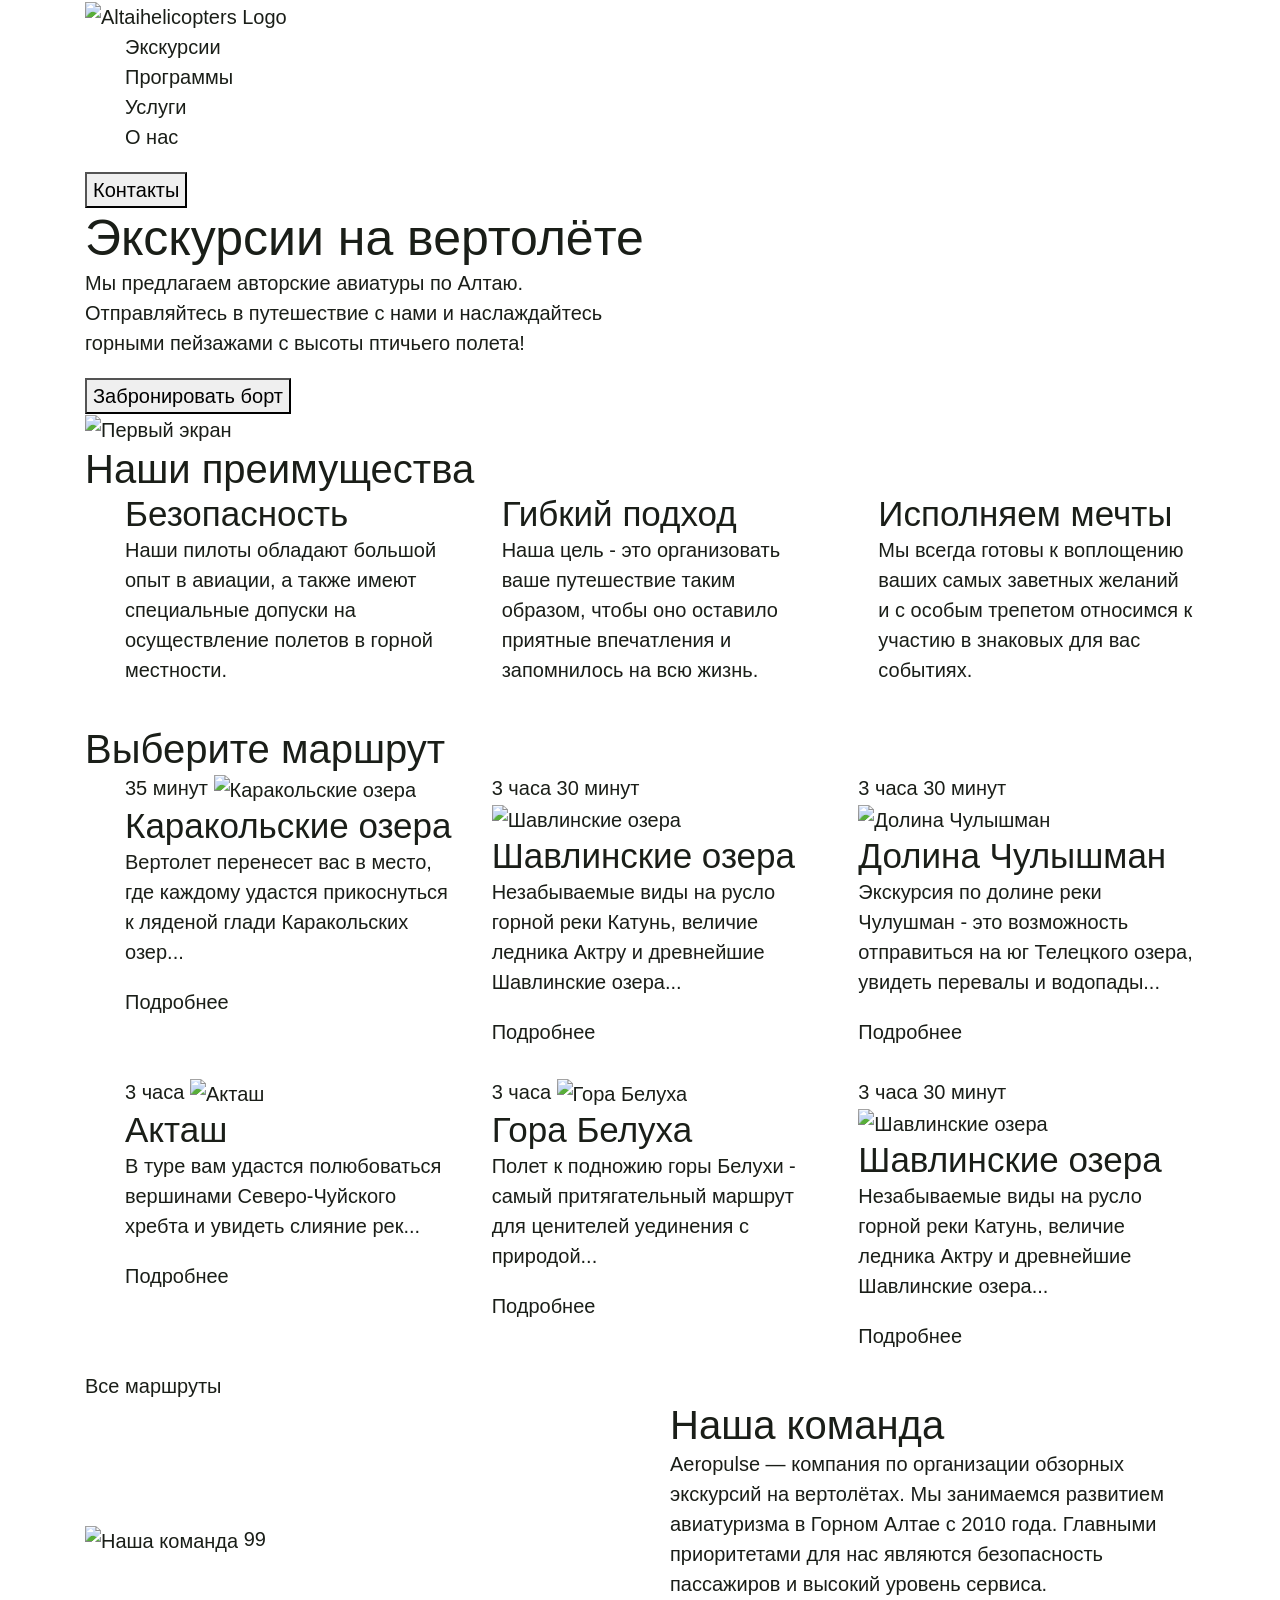
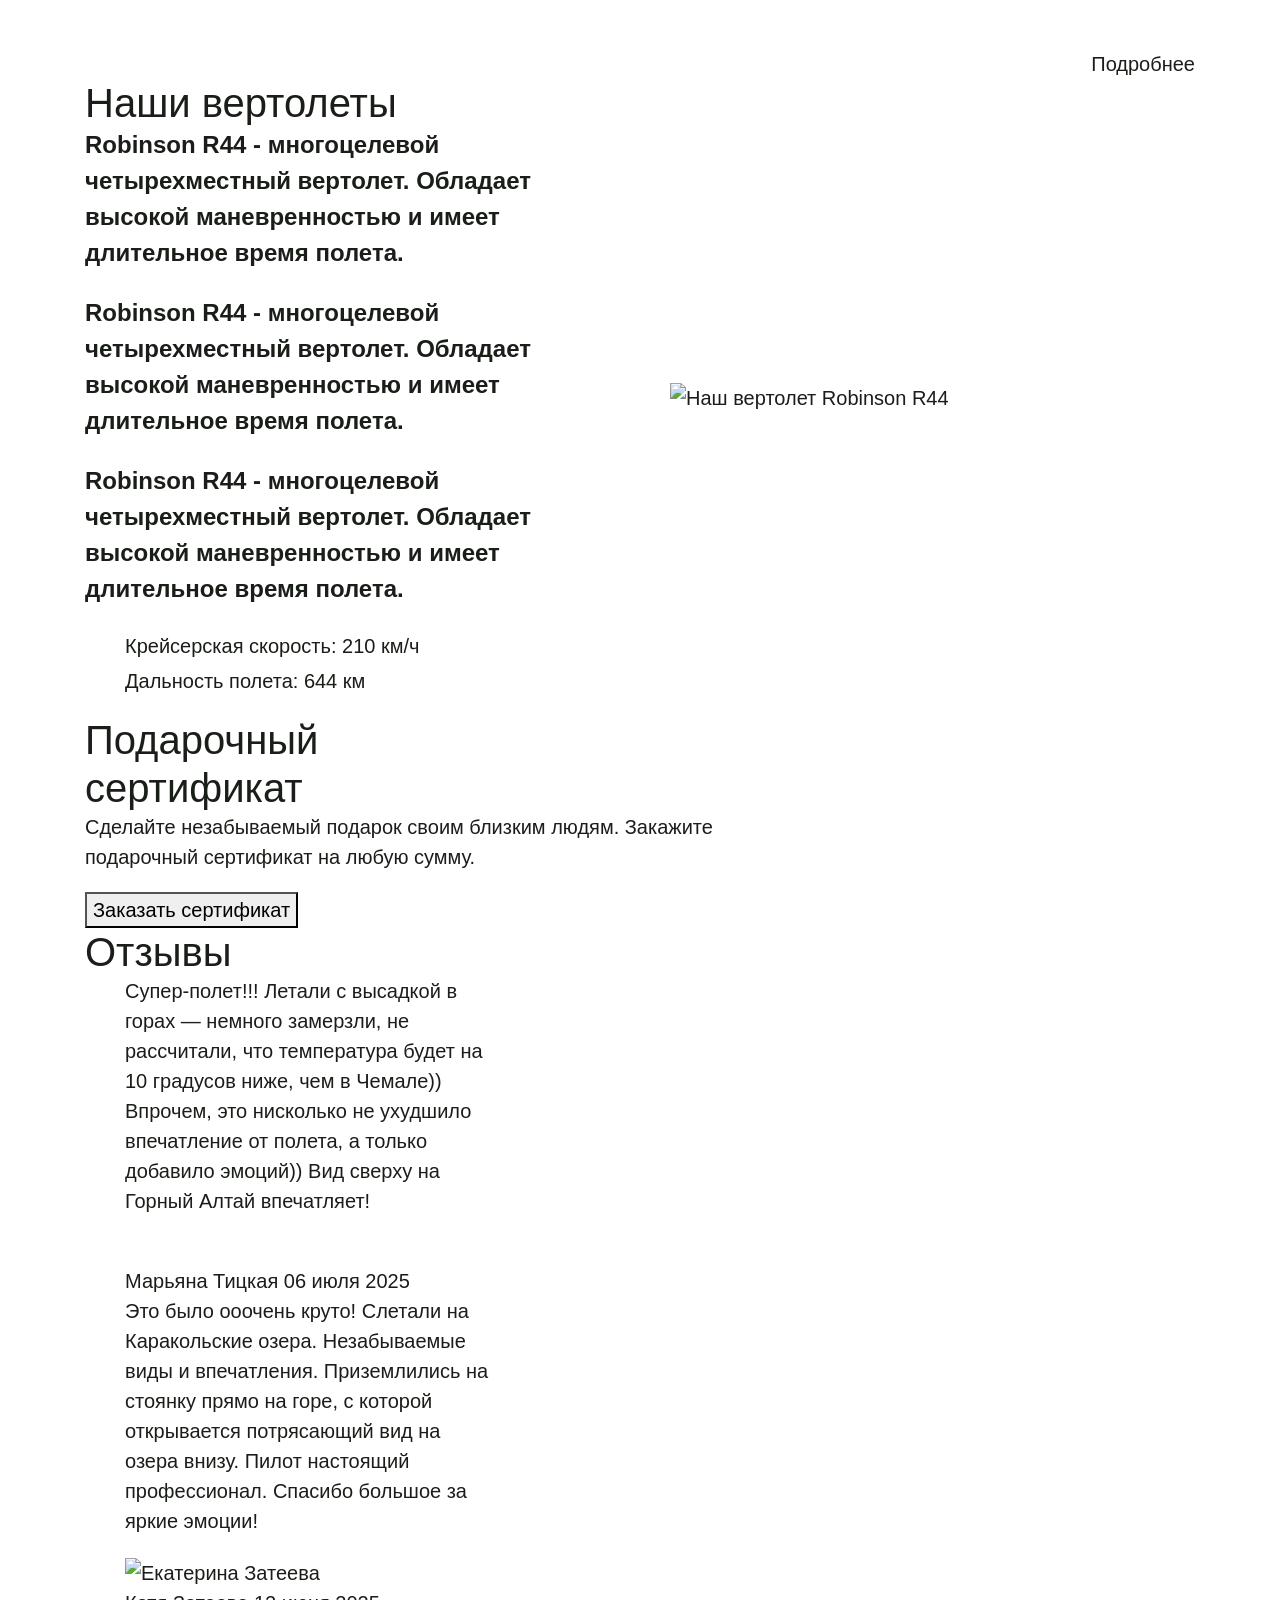
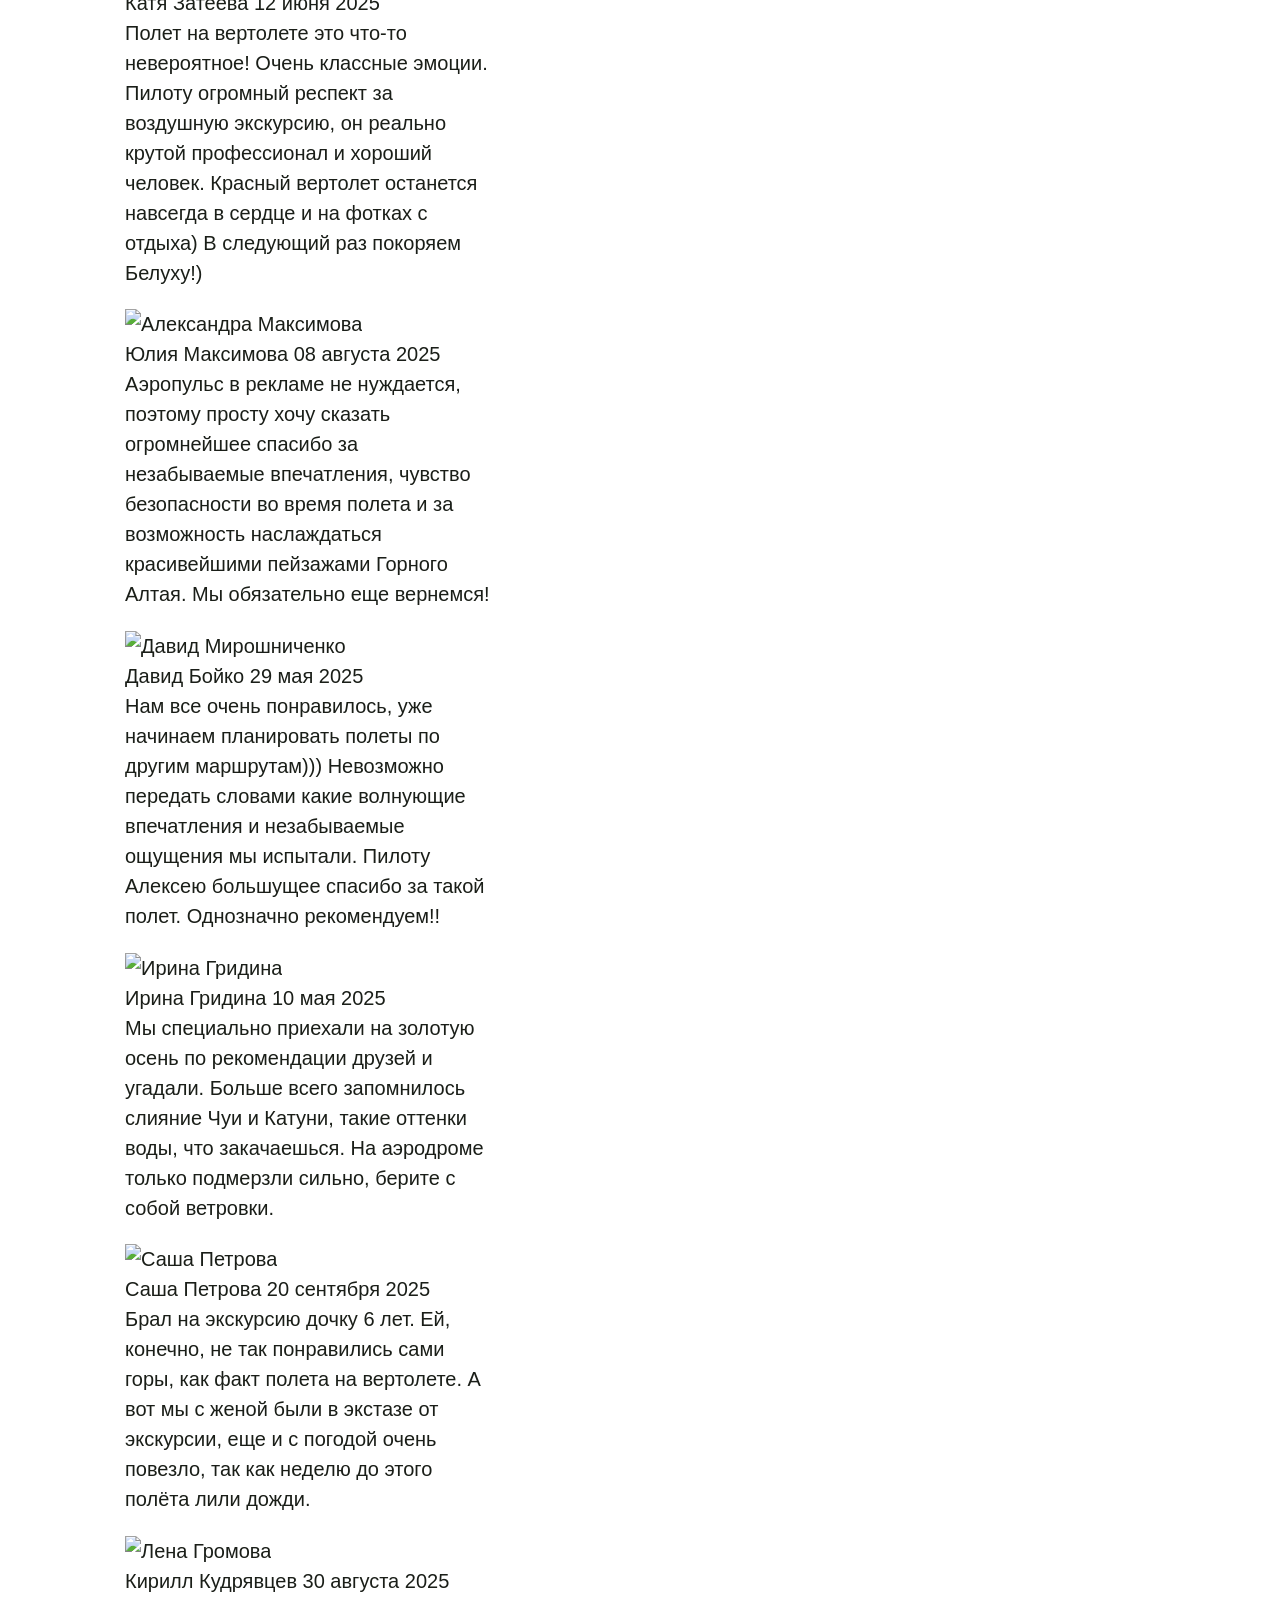
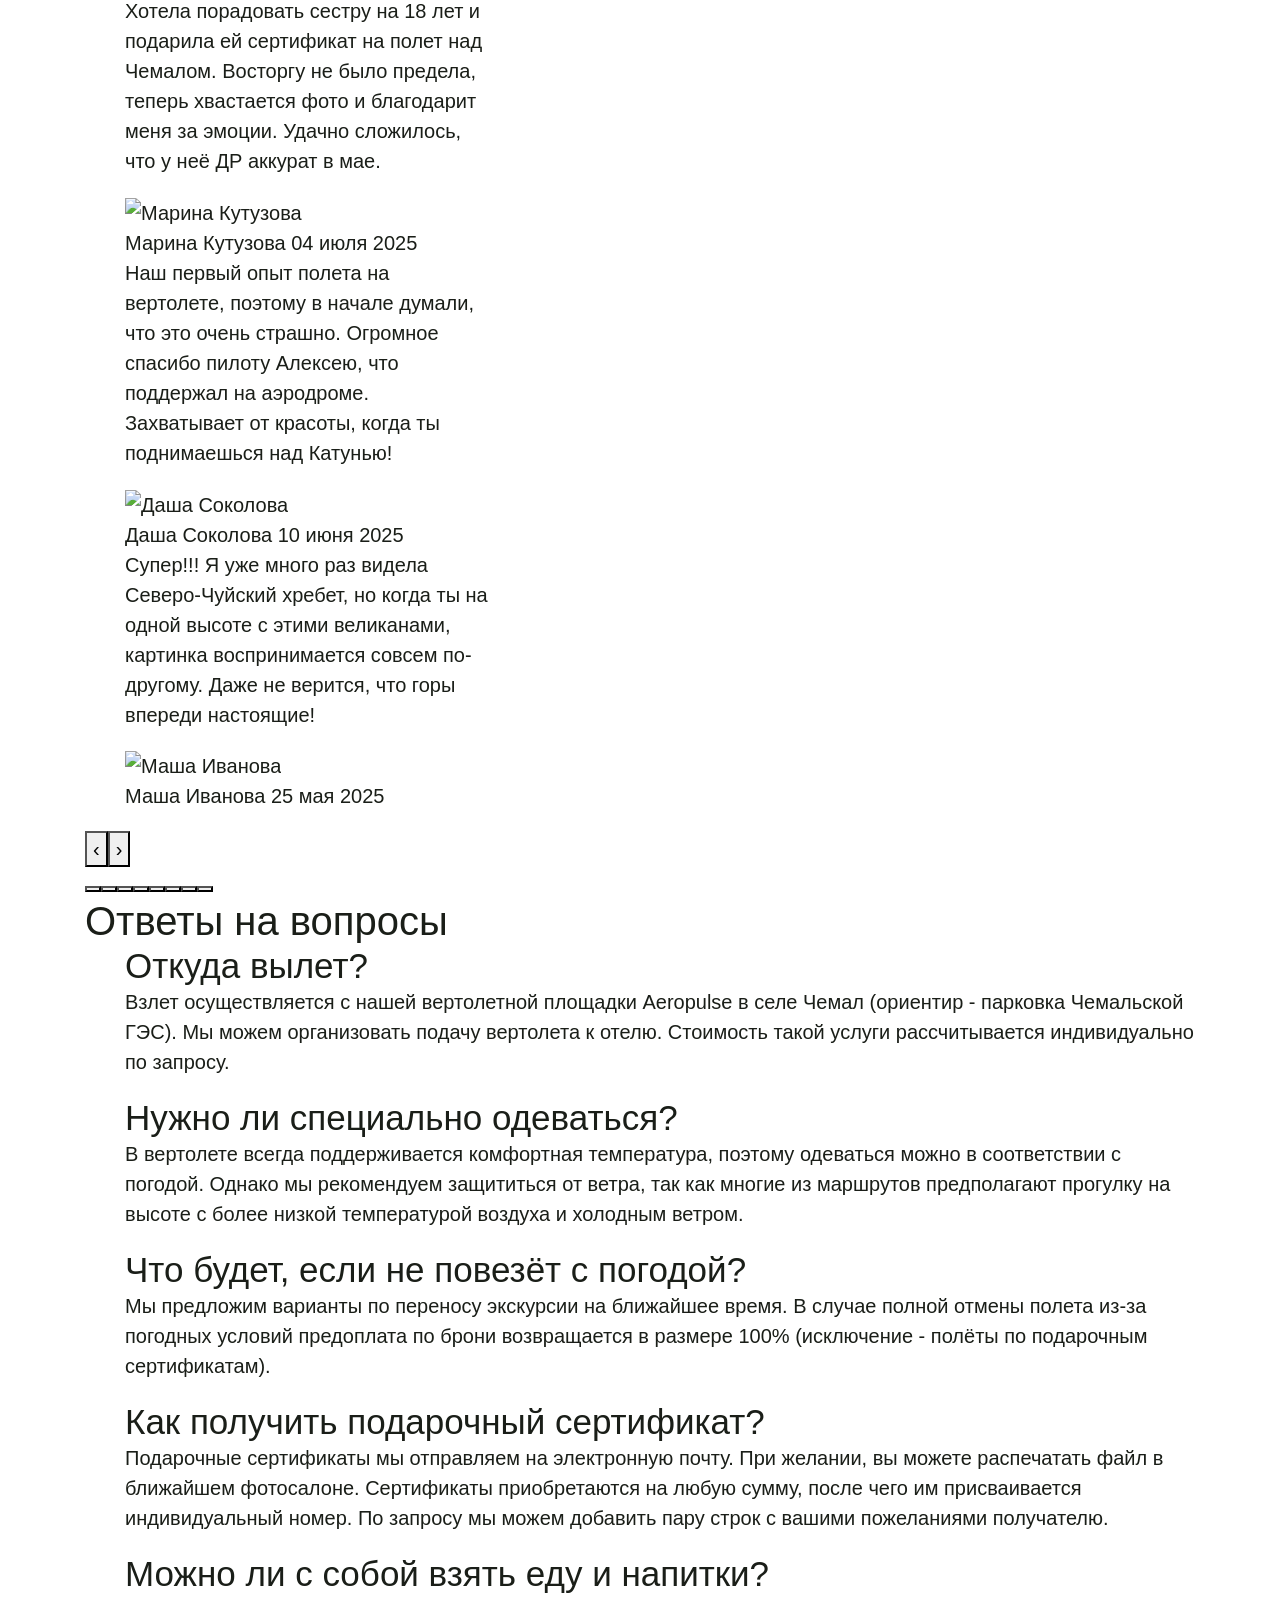
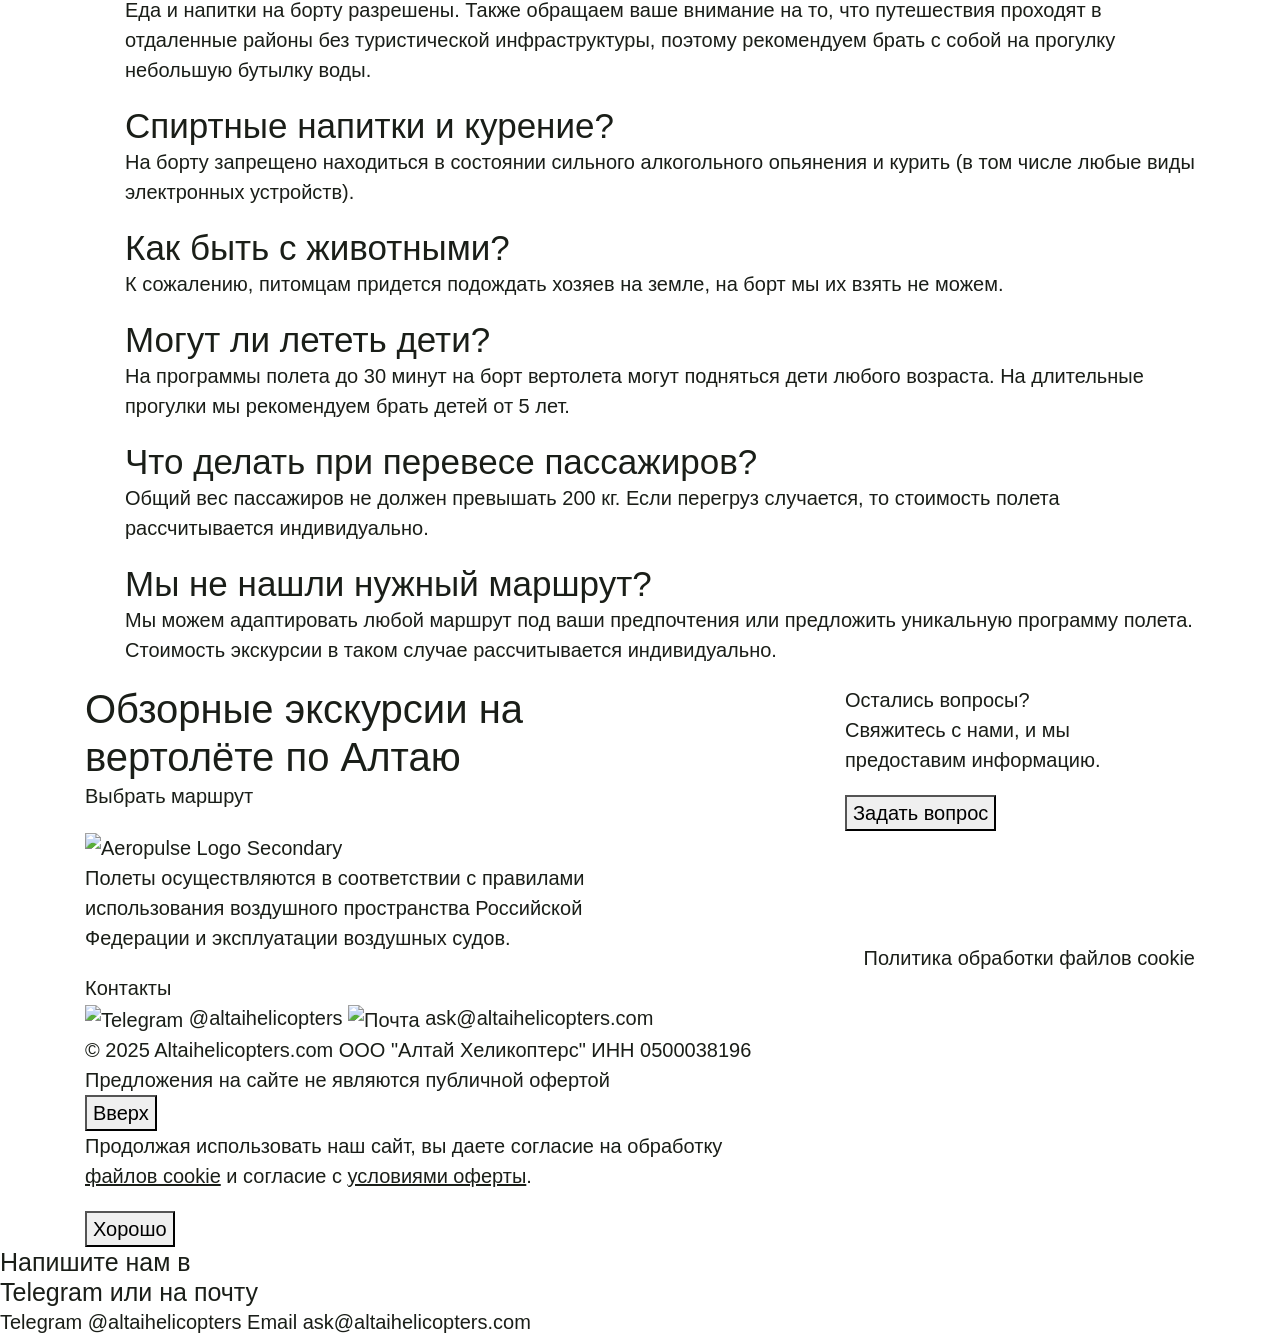
==== commit ac8a804c: "Refactor: Improve semantic HTML and class names Co-authored-by: nagibind <nagibind@gmail.com>" ====
--- a/2025-12-17/index.html
+++ b/2025-12-17/index.html
@@ -45,52 +45,52 @@
 <body>
     
     <!-- Header -->
-    <header class="header ">
+    <header class="site-header ">
         <nav class="container">
-            <div class="header__inner">
+            <div class="site-header__inner">
                 <div>
-                    <a class="header__logo link-active" href="http://127.0.0.1:5500/aero-pulse.ru/">
-                        <img class="header__logo-image"
+                    <a class="site-header__logo link-active" href="http://127.0.0.1:5500/aero-pulse.ru/">
+                        <img class="site-header__logo-image"
                             src="img/newlogo.png" width="193"
                             height="40" alt="Altaihelicopters Logo"></a></div>
-                <div class="main-menu-wrapper">
-                    <ul class="main-menu">
-                        <li class="main-menu__item"><a class="main-menu__link scroll"
+                <div class="nav-menu-wrapper">
+                    <ul class="nav-menu">
+                        <li class="nav-menu__item"><a class="nav-menu__link scroll"
                                 href="/tours">
                                 Экскурсии
                             </a></li>
-                        <li class="main-menu__item"><a class="main-menu__link scroll"
+                        <li class="nav-menu__item"><a class="nav-menu__link scroll"
                                 href="/tours">
                                 Программы
                             </a></li>
-                        <li class="main-menu__item"><a class="main-menu__link scroll"
+                        <li class="nav-menu__item"><a class="nav-menu__link scroll"
                                 href="/uslugi">
                                 Услуги
                             </a></li>
-                        <li class="main-menu__item"><a class="main-menu__link scroll" href="/o-nas">
+                        <li class="nav-menu__item"><a class="nav-menu__link scroll" href="/o-nas">
                                 О нас
                             </a></li>
-                    </ul><button class="btn btn-alt" type="button" data-micromodal-trigger="modal">
+                    </ul><button class="button button-alt" type="button" data-micromodal-trigger="popup">
                         Контакты
                     </button>
                 </div>
-                <div class="hamburger-wrapper d-lg-none"><button class="hamburger hamburger--slider" type="button"><span
-                            class="hamburger-box"><span class="hamburger-inner"></span></span></button></div>
+                <div class="mobile-menu-wrapper d-lg-none"><button class="mobile-menu mobile-menu--slider" type="button"><span
+                            class="mobile-menu__box"><span class="mobile-menu__inner"></span></span></button></div>
             </div>
         </nav>
     </header><!-- Content -->
     <main>
-        <section class="hero">
+        <section class="banner">
             <div class="container">
-                <div class="hero__inner">
-                    <div class="hero__content">
+                <div class="banner__inner">
+                    <div class="banner__content">
                         <div>
-                            <h1 class="hero__title">
+                            <h1 class="banner__title">
                                 Экскурсии
                                 <br class="d-sm-none">
                                 на вертолёте
                             </h1>
-                            <p class="hero__desc">
+                            <p class="banner__desc">
                                 Мы предлагаем авторские авиатуры по Алтаю.
                                 <br class="d-none d-sm-inline">
                                 Отправляйтесь в путешествие с нами и наслаждайтесь
@@ -98,51 +98,51 @@
                                 горными пейзажами с высоты птичьего полета!
                             </p>
                         </div>
-                        <div><button class="btn btn-white btn-large btn-w100" type="button"
-                                data-micromodal-trigger="modal">
+                        <div><button class="button button-white button-large button-w100" type="button"
+                                data-micromodal-trigger="popup">
                                 Забронировать борт
                             </button></div>
                     </div>
-                    <div class="hero__video-box">
-                        <img class="hero__video" src="/aero-pulse.ru/img/firstscreenbackground.png" alt="Первый экран">
+                    <div class="banner__media-box">
+                        <img class="banner__media" src="/aero-pulse.ru/img/firstscreenbackground.png" alt="Первый экран">
                     </div>
                 </div>
             </div>
         </section>
-        <section class="section">
+        <section class="block">
             <div class="container">
                 <h2 class="visually-hidden">
                     Наши преимущества
                 </h2>
                 <ul class="row row-cols-md-2 row-cols-xl-3 gy-5 gx-md-5">
                     <li>
-                        <div class="plus plus-safety">
-                            <h3 class="plus__title">
+                        <div class="feature feature-safety">
+                            <h3 class="feature__title">
                                 Безопасность
                             </h3>
-                            <p class="plus__desc">
+                            <p class="feature__desc">
                                 Наши пилоты обладают большой опыт в авиации, а также имеют специальные допуски на
                                 осуществление полетов в горной местности.
                             </p>
                         </div>
                     </li>
                     <li>
-                        <div class="plus plus-mission">
-                            <h3 class="plus__title">
+                        <div class="feature feature-mission">
+                            <h3 class="feature__title">
                                 Гибкий подход
                             </h3>
-                            <p class="plus__desc">
+                            <p class="feature__desc">
                                 Наша цель - это организовать ваше путешествие таким образом, чтобы оно оставило приятные
                                 впечатления и запомнилось на всю жизнь.
                             </p>
                         </div>
                     </li>
                     <li>
-                        <div class="plus plus-dream">
-                            <h3 class="plus__title">
+                        <div class="feature feature-dream">
+                            <h3 class="feature__title">
                                 Исполняем мечты
                             </h3>
-                            <p class="plus__desc">
+                            <p class="feature__desc">
                                 Мы всегда готовы к воплощению ваших самых заветных желаний и с особым трепетом относимся
                                 к участию в знаковых для вас событиях.
                             </p>
@@ -151,45 +151,45 @@
                 </ul>
             </div>
         </section>
-        <section id="tours" class="section">
+        <section id="routes" class="block">
             <div class="container">
-                <h2 class="section__title">
+                <h2 class="block__title">
                     Выберите маршрут
                 </h2>
                 <ul class="row row-cols-md-2 row-cols-xl-3 g-4">
                     <li>
-                        <div class="tour tour-hit"><span class="tour__time">
+                        <div class="route-card route-card-hit"><span class="route-card__time">
                                 12 минут
-                            </span><img class="tour__image"
+                            </span><img class="route-card__image"
                                 src="img/tours/chemal-mini-preview.jpg" alt="Чемал Мини"
                                 loading="lazy">
-                            <div class="tour__content">
-                                <h3 class="tour__title">
+                            <div class="route-card__content">
+                                <h3 class="route-card__title">
                                     Чемал Мини
                                 </h3>
-                                <p class="tour__desc">
+                                <p class="route-card__desc">
                                     Насладитесь уникальным панорамным видом на востребованные туристические направления
                                     Чемальского района...
-                                </p><a class="btn btn-white btn-more" href="https://aero-pulse.ru/tours/chemal-mini">
+                                </p><a class="button button-white button-more" href="https://aero-pulse.ru/tours/chemal-mini">
                                     Подробнее
                                 </a>
                             </div>
                         </div>
                     </li>
                     <li>
-                        <div class="tour tour-hit"><span class="tour__time">
+                        <div class="route-card route-card-hit"><span class="route-card__time">
                                 35 минут
-                            </span><img class="tour__image"
+                            </span><img class="route-card__image"
                                 src="img/tours/karakolskie-ozyora-preview.jpg"
                                 alt="Каракольские озера" loading="lazy">
-                            <div class="tour__content">
-                                <h3 class="tour__title">
+                            <div class="route-card__content">
+                                <h3 class="route-card__title">
                                     Каракольские озера
                                 </h3>
-                                <p class="tour__desc">
+                                <p class="route-card__desc">
                                     Вертолет перенесет вас в место, где каждому удастся прикоснуться к ляденой глади
                                     Каракольских озер...
-                                </p><a class="btn btn-white btn-more"
+                                </p><a class="button button-white button-more"
                                     href="https://aero-pulse.ru/tours/karakolskie-ozyora">
                                     Подробнее
                                 </a>
@@ -197,74 +197,74 @@
                         </div>
                     </li>
                     <li>
-                        <div class="tour tour-hit"><span class="tour__time">
+                        <div class="route-card route-card-hit"><span class="route-card__time">
                                 3 часа 30 минут
-                            </span><img class="tour__image"
+                            </span><img class="route-card__image"
                                 src="img/tours/chulyshman-preview.jpg" alt="Долина Чулышман"
                                 loading="lazy">
-                            <div class="tour__content">
-                                <h3 class="tour__title">
+                            <div class="route-card__content">
+                                <h3 class="route-card__title">
                                     Долина Чулышман
                                 </h3>
-                                <p class="tour__desc">
+                                <p class="route-card__desc">
                                     Экскурсия по долине реки Чулушман - это возможность отправиться на юг Телецкого
                                     озера, увидеть перевалы и водопады...
-                                </p><a class="btn btn-white btn-more" href="https://aero-pulse.ru/tours/chulyshman">
+                                </p><a class="button button-white button-more" href="https://aero-pulse.ru/tours/chulyshman">
                                     Подробнее
                                 </a>
                             </div>
                         </div>
                     </li>
                     <li>
-                        <div class="tour tour-hit"><span class="tour__time">
+                        <div class="route-card route-card-hit"><span class="route-card__time">
                                 3 часа
-                            </span><img class="tour__image" src="img/tours/beluha-preview.jpg"
+                            </span><img class="route-card__image" src="img/tours/beluha-preview.jpg"
                                 alt="Гора Белуха" loading="lazy">
-                            <div class="tour__content">
-                                <h3 class="tour__title">
+                            <div class="route-card__content">
+                                <h3 class="route-card__title">
                                     Гора Белуха
                                 </h3>
-                                <p class="tour__desc">
+                                <p class="route-card__desc">
                                     Полет к подножию горы Белухи - самый притягательный маршрут для ценителей уединения
                                     с природой...
-                                </p><a class="btn btn-white btn-more" href="https://aero-pulse.ru/tours/beluha">
+                                </p><a class="button button-white button-more" href="https://aero-pulse.ru/tours/beluha">
                                     Подробнее
                                 </a>
                             </div>
                         </div>
                     </li>
                     <li>
-                        <div class="tour tour-hit"><span class="tour__time">
+                        <div class="route-card route-card-hit"><span class="route-card__time">
                                 3 часа
-                            </span><img class="tour__image" src="img/tours/aktash-preview.jpg"
+                            </span><img class="route-card__image" src="img/tours/aktash-preview.jpg"
                                 alt="Акташ" loading="lazy">
-                            <div class="tour__content">
-                                <h3 class="tour__title">
+                            <div class="route-card__content">
+                                <h3 class="route-card__title">
                                     Акташ
                                 </h3>
-                                <p class="tour__desc">
+                                <p class="route-card__desc">
                                     В туре вам удастся полюбоваться вершинами Северо-Чуйского хребта и увидеть слияние
                                     рек...
-                                </p><a class="btn btn-white btn-more" href="https://aero-pulse.ru/tours/aktash">
+                                </p><a class="button button-white button-more" href="https://aero-pulse.ru/tours/aktash">
                                     Подробнее
                                 </a>
                             </div>
                         </div>
                     </li>
                     <li>
-                        <div class="tour tour-hit"><span class="tour__time">
+                        <div class="route-card route-card-hit"><span class="route-card__time">
                                 3 часа 30 минут
-                            </span><img class="tour__image"
+                            </span><img class="route-card__image"
                                 src="img/tours/shavlinskie-ozyora-preview.jpg"
                                 alt="Шавлинские озера" loading="lazy">
-                            <div class="tour__content">
-                                <h3 class="tour__title">
+                            <div class="route-card__content">
+                                <h3 class="route-card__title">
                                     Шавлинские озера
                                 </h3>
-                                <p class="tour__desc">
+                                <p class="route-card__desc">
                                     Незабываемые виды на русло горной реки Катунь, величие ледника Актру и древнейшие
                                     Шавлинские озера...
-                                </p><a class="btn btn-white btn-more"
+                                </p><a class="button button-white button-more"
                                     href="https://aero-pulse.ru/tours/shavlinskie-ozyora">
                                     Подробнее
                                 </a>
@@ -272,19 +272,19 @@
                         </div>
                     </li>
                     <li>
-                        <div class="tour tour-hit"><span class="tour__time">
+                        <div class="route-card route-card-hit"><span class="route-card__time">
                                 3 часа 30 минут
-                            </span><img class="tour__image"
+                            </span><img class="route-card__image"
                                 src="img/tours/shavlinskie-ozyora-preview.jpg"
                                 alt="Шавлинские озера" loading="lazy">
-                            <div class="tour__content">
-                                <h3 class="tour__title">
+                            <div class="route-card__content">
+                                <h3 class="route-card__title">
                                     Шавлинские озера
                                 </h3>
-                                <p class="tour__desc">
+                                <p class="route-card__desc">
                                     Незабываемые виды на русло горной реки Катунь, величие ледника Актру и древнейшие
                                     Шавлинские озера...
-                                </p><a class="btn btn-white btn-more"
+                                </p><a class="button button-white button-more"
                                     href="https://aero-pulse.ru/tours/shavlinskie-ozyora">
                                     Подробнее
                                 </a>
@@ -292,19 +292,19 @@
                         </div>
                     </li>
                     <li>
-                        <div class="tour tour-hit"><span class="tour__time">
+                        <div class="route-card route-card-hit"><span class="route-card__time">
                                 3 часа 30 минут
-                            </span><img class="tour__image"
+                            </span><img class="route-card__image"
                                 src="img/tours/shavlinskie-ozyora-preview.jpg"
                                 alt="Шавлинские озера" loading="lazy">
-                            <div class="tour__content">
-                                <h3 class="tour__title">
+                            <div class="route-card__content">
+                                <h3 class="route-card__title">
                                     Шавлинские озера
                                 </h3>
-                                <p class="tour__desc">
+                                <p class="route-card__desc">
                                     Незабываемые виды на русло горной реки Катунь, величие ледника Актру и древнейшие
                                     Шавлинские озера...
-                                </p><a class="btn btn-white btn-more"
+                                </p><a class="button button-white button-more"
                                     href="https://aero-pulse.ru/tours/shavlinskie-ozyora">
                                     Подробнее
                                 </a>
@@ -312,19 +312,19 @@
                         </div>
                     </li>
                     <li>
-                        <div class="tour tour-hit"><span class="tour__time">
+                        <div class="route-card route-card-hit"><span class="route-card__time">
                                 3 часа 30 минут
-                            </span><img class="tour__image"
+                            </span><img class="route-card__image"
                                 src="img/tours/shavlinskie-ozyora-preview.jpg"
                                 alt="Шавлинские озера" loading="lazy">
-                            <div class="tour__content">
-                                <h3 class="tour__title">
+                            <div class="route-card__content">
+                                <h3 class="route-card__title">
                                     Шавлинские озера
                                 </h3>
-                                <p class="tour__desc">
+                                <p class="route-card__desc">
                                     Незабываемые виды на русло горной реки Катунь, величие ледника Актру и древнейшие
                                     Шавлинские озера...
-                                </p><a class="btn btn-white btn-more"
+                                </p><a class="button button-white button-more"
                                     href="https://aero-pulse.ru/tours/shavlinskie-ozyora">
                                     Подробнее
                                 </a>
@@ -332,24 +332,24 @@
                         </div>
                     </li>
                 </ul>
-                <div class="all-tours"><a class="btn btn-alt btn-tours" href="https://aero-pulse.ru/tours">
+                <div class="all-routes"><a class="button button-alt button-routes" href="https://aero-pulse.ru/tours">
                         Все маршруты
                     </a></div>
             </div>
         </section>
-        <section id="about-us" class="section">
+        <section id="about" class="block">
             <div class="container">
                 <div class="row row-cols-lg-2 gy-4 g-xl-5 align-items-lg-center">
                     <div>
-                        <div class="team-photo">
-                            <img class="team-photo__image"
+                        <div class="team-image">
+                            <img class="team-image__image"
                                 src="img/pilot.jpg" alt="Наша команда"
-                                loading="lazy"><span class="team-photo__likes">
+                                loading="lazy"><span class="team-image__likes">
                                 99
                             </span></div>
                     </div>
                     <div>
-                        <h2 class="section__title-secondary">
+                        <h2 class="block__title-secondary">
                             Наша команда
                         </h2>
                         <div class="row row-cols-1 gy-4">
@@ -360,7 +360,7 @@
                                     являются безопасность пассажиров и высокий уровень сервиса.
                                 </p>
                             </div>
-                            <div class="d-flex justify-content-end"><a class="btn btn-medium" href="https://aero-pulse.ru/about-us">
+                            <div class="d-flex justify-content-end"><a class="button button-medium" href="https://aero-pulse.ru/about-us">
                                     Подробнее
                                 </a></div>
                         </div>
@@ -369,16 +369,16 @@
                 </div>
             </div>
         </section>
-        <section class="section">
+        <section class="block">
             <div class="container">
                 <div class="row row-cols-lg-2 gy-4 g-xl-5 align-items-lg-center">
                     
                     <div class="order-lg-2">
-                        <img class="team-photo__image"
+                        <img class="team-image__image"
                             src="img/r44-red-md.png"
                             alt="Наш вертолет Robinson R44" loading="lazy"></div>
                             <div class="order-lg-1">
-                        <h2 class="section__title-secondary">
+                        <h2 class="block__title-secondary">
                             Наши вертолеты
                         </h2>
                         <p class="text-lead">
@@ -420,15 +420,15 @@
                 </div>
             </div>
         </section>
-        <section class="section gift-box-wrapper">
-            <div class="gift-box overflow-hidden">
+        <section class="block certificate-box-wrapper">
+            <div class="certificate-box overflow-hidden">
                 <div class="container">
-                    <div class="gift-box__inner">
+                    <div class="certificate-box__inner">
                         <div class="row g-0">
                             <div class="col-10 col-sm-9 col-md-6 col-xl-7 col-xxl-6 ms-auto">
-                                <div class="gift-box__content">
+                                <div class="certificate-box__content">
                                     <div>
-                                        <h2 class="section__title-secondary">
+                                        <h2 class="block__title-secondary">
                                             Подарочный
                                             <br>
                                             сертификат
@@ -439,8 +439,8 @@
                                             Закажите подарочный сертификат на любую сумму.
                                         </p>
                                     </div>
-                                    <div><button class="btn btn-large btn-light" type="button"
-                                            data-micromodal-trigger="modal">
+                                    <div><button class="button button-large button-light" type="button"
+                                            data-micromodal-trigger="popup">
                                             Заказать сертификат
                                         </button></div>
                                 </div>
@@ -450,31 +450,31 @@
                 </div>
             </div>
         </section>
-        <section id="reviews" class="section overflow-hidden">
+        <section id="testimonials" class="block overflow-hidden">
             <div class="container">
-                <h2 class="section__title">
+                <h2 class="block__title">
                     Отзывы
                 </h2>
-                <div class="owl-carousel-container">
-                    <div class="owl-carousel comments-carousel">
+                <div class="slider-container">
+                    <div class="owl-carousel reviews-carousel">
                         <div class="item">
-                            <div class="comment-wrapper">
-                                <div class="comment">
+                            <div class="review-wrapper">
+                                <div class="review">
                                     <div>
-                                        <p class="comment__text">
+                                        <p class="review__text">
                                             Супер-полет!!! Летали с высадкой в горах — немного замерзли, не рассчитали,
                                             что температура будет на 10 градусов ниже, чем в Чемале)) Впрочем, это
                                             нисколько не ухудшило впечатление от полета, а только добавило эмоций)) Вид
                                             сверху на Горный Алтай впечатляет!
                                         </p>
                                     </div>
-                                    <div class="comment__box">
-                                        <div><img class="comment__photo"
+                                    <div class="review__box">
+                                        <div><img class="review__photo"
                                                 src="img/no-avatar.png"
                                                 alt="" loading="lazy"></div>
-                                        <div><span class="comment__name">
+                                        <div><span class="review__name">
                                                 Марьяна Тицкая
-                                            </span><time class="comment__date" datetime="2025-07-06">
+                                            </span><time class="review__date" datetime="2025-07-06">
                                                 06 июля 2025
                                             </time></div>
                                     </div>
@@ -482,23 +482,23 @@
                             </div>
                         </div>
                         <div class="item">
-                            <div class="comment-wrapper">
-                                <div class="comment">
+                            <div class="review-wrapper">
+                                <div class="review">
                                     <div>
-                                        <p class="comment__text">
+                                        <p class="review__text">
                                             Это было ооочень круто! Слетали на Каракольские озера. Незабываемые виды и
                                             впечатления. Приземлились на стоянку прямо на горе, с которой открывается
                                             потрясающий вид на озера внизу. Пилот настоящий профессионал. Спасибо
                                             большое за яркие эмоции!
                                         </p>
                                     </div>
-                                    <div class="comment__box">
-                                        <div><img class="comment__photo"
+                                    <div class="review__box">
+                                        <div><img class="review__photo"
                                                 src="img/no-avatar.png"
                                                 alt="Екатерина Затеева" loading="lazy"></div>
-                                        <div><span class="comment__name">
+                                        <div><span class="review__name">
                                                 Катя Затеева
-                                            </span><time class="comment__date" datetime="2025-06-12">
+                                            </span><time class="review__date" datetime="2025-06-12">
                                                 12 июня 2025
                                             </time></div>
                                     </div>
@@ -506,23 +506,23 @@
                             </div>
                         </div>
                         <div class="item">
-                            <div class="comment-wrapper">
-                                <div class="comment">
+                            <div class="review-wrapper">
+                                <div class="review">
                                     <div>
-                                        <p class="comment__text">
+                                        <p class="review__text">
                                             Полет на вертолете это что-то невероятное! Очень классные эмоции. Пилоту
                                             огромный респект за воздушную экскурсию, он реально крутой профессионал и
                                             хороший человек. Красный вертолет останется навсегда в сердце и на фотках с
                                             отдыха) В следующий раз покоряем Белуху!)
                                         </p>
                                     </div>
-                                    <div class="comment__box">
-                                        <div><img class="comment__photo"
+                                    <div class="review__box">
+                                        <div><img class="review__photo"
                                                 src="img/no-avatar.png"
                                                 alt="Александра Максимова" loading="lazy"></div>
-                                        <div><span class="comment__name">
+                                        <div><span class="review__name">
                                                 Юлия Максимова
-                                            </span><time class="comment__date" datetime="2025-08-08">
+                                            </span><time class="review__date" datetime="2025-08-08">
                                                 08 августа 2025
                                             </time></div>
                                     </div>
@@ -530,23 +530,23 @@
                             </div>
                         </div>
                         <div class="item">
-                            <div class="comment-wrapper">
-                                <div class="comment">
+                            <div class="review-wrapper">
+                                <div class="review">
                                     <div>
-                                        <p class="comment__text">
+                                        <p class="review__text">
                                             Аэропульс в рекламе не нуждается, поэтому просту хочу сказать огромнейшее
                                             спасибо за незабываемые впечатления, чувство безопасности во время полета и
                                             за возможность наслаждаться красивейшими пейзажами Горного Алтая. Мы
                                             обязательно еще вернемся!
                                         </p>
                                     </div>
-                                    <div class="comment__box">
-                                        <div><img class="comment__photo"
+                                    <div class="review__box">
+                                        <div><img class="review__photo"
                                                 src="img/no-avatar.png"
                                                 alt="Давид Мирошниченко" loading="lazy"></div>
-                                        <div><span class="comment__name">
+                                        <div><span class="review__name">
                                                 Давид Бойко
-                                            </span><time class="comment__date" datetime="2025-05-29">
+                                            </span><time class="review__date" datetime="2025-05-29">
                                                 29 мая 2025
                                             </time></div>
                                     </div>
@@ -554,23 +554,23 @@
                             </div>
                         </div>
                         <div class="item">
-                            <div class="comment-wrapper">
-                                <div class="comment">
+                            <div class="review-wrapper">
+                                <div class="review">
                                     <div>
-                                        <p class="comment__text">
+                                        <p class="review__text">
                                             Нам все очень понравилось, уже начинаем планировать полеты по другим
                                             маршрутам))) Невозможно передать словами какие волнующие впечатления и
                                             незабываемые ощущения мы испытали. Пилоту Алексею большущее спасибо за такой
                                             полет. Однозначно рекомендуем!!
                                         </p>
                                     </div>
-                                    <div class="comment__box">
-                                        <div><img class="comment__photo"
+                                    <div class="review__box">
+                                        <div><img class="review__photo"
                                                 src="img/no-avatar.png"
                                                 alt="Ирина Гридина" loading="lazy"></div>
-                                        <div><span class="comment__name">
+                                        <div><span class="review__name">
                                                 Ирина Гридина
-                                            </span><time class="comment__date" datetime="2025-05-10">
+                                            </span><time class="review__date" datetime="2025-05-10">
                                                 10 мая 2025
                                             </time></div>
                                     </div>
@@ -578,22 +578,22 @@
                             </div>
                         </div>
                         <div class="item">
-                            <div class="comment-wrapper">
-                                <div class="comment">
+                            <div class="review-wrapper">
+                                <div class="review">
                                     <div>
-                                        <p class="comment__text">
+                                        <p class="review__text">
                                             Мы специально приехали на золотую осень по рекомендации друзей и угадали.
                                             Больше всего запомнилось слияние Чуи и Катуни, такие оттенки воды, что
                                             закачаешься. На аэродроме только подмерзли сильно, берите с собой ветровки.
                                         </p>
                                     </div>
-                                    <div class="comment__box">
-                                        <div><img class="comment__photo"
+                                    <div class="review__box">
+                                        <div><img class="review__photo"
                                                 src="img/no-avatar.png"
                                                 alt="Саша Петрова" loading="lazy"></div>
-                                        <div><span class="comment__name">
+                                        <div><span class="review__name">
                                                 Саша Петрова
-                                            </span><time class="comment__date" datetime="2025-09-20">
+                                            </span><time class="review__date" datetime="2025-09-20">
                                                 20 сентября 2025
                                             </time></div>
                                     </div>
@@ -601,22 +601,22 @@
                             </div>
                         </div>
                         <div class="item">
-                            <div class="comment-wrapper">
-                                <div class="comment">
+                            <div class="review-wrapper">
+                                <div class="review">
                                     <div>
-                                        <p class="comment__text">
+                                        <p class="review__text">
                                             Брал на экскурсию дочку 6 лет. Ей, конечно, не так понравились сами горы,
                                             как факт полета на вертолете. А вот мы с женой были в экстазе от экскурсии,
                                             еще и с погодой очень повезло, так как неделю до этого полёта лили дожди.
                                         </p>
                                     </div>
-                                    <div class="comment__box">
-                                        <div><img class="comment__photo"
+                                    <div class="review__box">
+                                        <div><img class="review__photo"
                                                 src="img/no-avatar.png"
                                                 alt="Лена Громова" loading="lazy"></div>
-                                        <div><span class="comment__name">
+                                        <div><span class="review__name">
                                                 Кирилл Кудрявцев
-                                            </span><time class="comment__date" datetime="2025-08-30">
+                                            </span><time class="review__date" datetime="2025-08-30">
                                                 30 августа 2025
                                             </time></div>
                                     </div>
@@ -624,22 +624,22 @@
                             </div>
                         </div>
                         <div class="item">
-                            <div class="comment-wrapper">
-                                <div class="comment">
+                            <div class="review-wrapper">
+                                <div class="review">
                                     <div>
-                                        <p class="comment__text">
+                                        <p class="review__text">
                                             Хотела порадовать сестру на 18 лет и подарила ей сертификат на полет над
                                             Чемалом. Восторгу не было предела, теперь хвастается фото и благодарит меня
                                             за эмоции. Удачно сложилось, что у неё ДР аккурат в мае.
                                         </p>
                                     </div>
-                                    <div class="comment__box">
-                                        <div><img class="comment__photo"
+                                    <div class="review__box">
+                                        <div><img class="review__photo"
                                                 src="img/no-avatar.png"
                                                 alt="Марина Кутузова" loading="lazy"></div>
-                                        <div><span class="comment__name">
+                                        <div><span class="review__name">
                                                 Марина Кутузова
-                                            </span><time class="comment__date" datetime="2025-07-04">
+                                            </span><time class="review__date" datetime="2025-07-04">
                                                 04 июля 2025
                                             </time></div>
                                     </div>
@@ -647,22 +647,22 @@
                             </div>
                         </div>
                         <div class="item">
-                            <div class="comment-wrapper">
-                                <div class="comment">
+                            <div class="review-wrapper">
+                                <div class="review">
                                     <div>
-                                        <p class="comment__text">
+                                        <p class="review__text">
                                             Наш первый опыт полета на вертолете, поэтому в начале думали, что это очень
                                             страшно. Огромное спасибо пилоту Алексею, что поддержал на аэродроме.
                                             Захватывает от красоты, когда ты поднимаешься над Катунью!
                                         </p>
                                     </div>
-                                    <div class="comment__box">
-                                        <div><img class="comment__photo"
+                                    <div class="review__box">
+                                        <div><img class="review__photo"
                                                 src="img/no-avatar.png"
                                                 alt="Даша Соколова" loading="lazy"></div>
-                                        <div><span class="comment__name">
+                                        <div><span class="review__name">
                                                 Даша Соколова
-                                            </span><time class="comment__date" datetime="2025-06-10">
+                                            </span><time class="review__date" datetime="2025-06-10">
                                                 10 июня 2025
                                             </time></div>
                                     </div>
@@ -670,22 +670,22 @@
                             </div>
                         </div>
                         <div class="item">
-                            <div class="comment-wrapper">
-                                <div class="comment">
+                            <div class="review-wrapper">
+                                <div class="review">
                                     <div>
-                                        <p class="comment__text">
+                                        <p class="review__text">
                                             Супер!!! Я уже много раз видела Северо-Чуйский хребет, но когда ты на одной
                                             высоте с этими великанами, картинка воспринимается совсем по-другому. Даже
                                             не верится, что горы впереди настоящие!
                                         </p>
                                     </div>
-                                    <div class="comment__box">
-                                        <div><img class="comment__photo"
+                                    <div class="review__box">
+                                        <div><img class="review__photo"
                                                 src="img/no-avatar.png"
                                                 alt="Маша Иванова" loading="lazy"></div>
-                                        <div><span class="comment__name">
+                                        <div><span class="review__name">
                                                 Маша Иванова
-                                            </span><time class="comment__date" datetime="2025-05-25">
+                                            </span><time class="review__date" datetime="2025-05-25">
                                                 25 мая 2025
                                             </time></div>
                                     </div>
@@ -696,20 +696,20 @@
                 </div>
             </div>
         </section>
-        <section id="faq" class="section">
+        <section id="questions" class="block">
   <div class="container">
-    <h2 class="section__title">
+    <h2 class="block__title">
       Ответы на вопросы
     </h2>
     <div class="row gx-xl-5 gy-5 gy-lg-0">
       <div class="col-12">
-        <ul class="accordion">
-          <li class="accordion__item accordion__item_show">
-            <h3 class="accordion__header">
+        <ul class="faq-list">
+          <li class="faq-list__item faq-list__item_show">
+            <h3 class="faq-list__header">
               Откуда вылет?
             </h3>
-            <div class="accordion__body">
-              <p class="accordion__content">
+            <div class="faq-list__body">
+              <p class="faq-list__content">
                 Взлет осуществляется с нашей вертолетной площадки Aeropulse в селе Чемал
                 (ориентир - парковка Чемальской ГЭС). Мы можем организовать подачу вертолета к
                 отелю. Стоимость такой услуги рассчитывается индивидуально по запросу.
@@ -717,12 +717,12 @@
             </div>
           </li>
 
-          <li class="accordion__item">
-            <h3 class="accordion__header">
+          <li class="faq-list__item">
+            <h3 class="faq-list__header">
               Нужно ли специально одеваться?
             </h3>
-            <div class="accordion__body">
-              <p class="accordion__content">
+            <div class="faq-list__body">
+              <p class="faq-list__content">
                 В вертолете всегда поддерживается комфортная температура, поэтому одеваться
                 можно в соответствии с погодой. Однако мы рекомендуем защититься от ветра, так
                 как многие из маршрутов предполагают прогулку на высоте с более низкой
@@ -731,12 +731,12 @@
             </div>
           </li>
 
-          <li class="accordion__item">
-            <h3 class="accordion__header">
+          <li class="faq-list__item">
+            <h3 class="faq-list__header">
               Что будет, если не повезёт с погодой?
             </h3>
-            <div class="accordion__body">
-              <p class="accordion__content">
+            <div class="faq-list__body">
+              <p class="faq-list__content">
                 Мы предложим варианты по переносу экскурсии на ближайшее время. В случае полной
                 отмены полета из-за погодных условий предоплата по брони возвращается в размере
                 100% (исключение - полёты по подарочным сертификатам).
@@ -744,12 +744,12 @@
             </div>
           </li>
 
-          <li class="accordion__item">
-            <h3 class="accordion__header">
+          <li class="faq-list__item">
+            <h3 class="faq-list__header">
               Как получить подарочный сертификат?
             </h3>
-            <div class="accordion__body">
-              <p class="accordion__content">
+            <div class="faq-list__body">
+              <p class="faq-list__content">
                 Подарочные сертификаты мы отправляем на электронную почту. При желании, вы
                 можете распечатать файл в ближайшем фотосалоне. Сертификаты приобретаются на
                 любую сумму, после чего им присваивается индивидуальный номер. По запросу мы
@@ -758,12 +758,12 @@
             </div>
           </li>
 
-          <li class="accordion__item">
-            <h3 class="accordion__header">
+          <li class="faq-list__item">
+            <h3 class="faq-list__header">
               Можно ли с собой взять еду и напитки?
             </h3>
-            <div class="accordion__body">
-              <p class="accordion__content">
+            <div class="faq-list__body">
+              <p class="faq-list__content">
                 Еда и напитки на борту разрешены. Также обращаем ваше внимание на то, что
                 путешествия проходят в отдаленные районы без туристической инфраструктуры,
                 поэтому рекомендуем брать с собой на прогулку небольшую бутылку воды.
@@ -771,60 +771,60 @@
             </div>
           </li>
 
-          <li class="accordion__item">
-            <h3 class="accordion__header">
+          <li class="faq-list__item">
+            <h3 class="faq-list__header">
               Спиртные напитки и курение?
             </h3>
-            <div class="accordion__body">
-              <p class="accordion__content">
+            <div class="faq-list__body">
+              <p class="faq-list__content">
                 На борту запрещено находиться в состоянии сильного алкогольного опьянения и
                 курить (в том числе любые виды электронных устройств).
               </p>
             </div>
           </li>
 
-          <li class="accordion__item">
-            <h3 class="accordion__header">
+          <li class="faq-list__item">
+            <h3 class="faq-list__header">
               Как быть с животными?
             </h3>
-            <div class="accordion__body">
-              <p class="accordion__content">
+            <div class="faq-list__body">
+              <p class="faq-list__content">
                 К сожалению, питомцам придется подождать хозяев на земле, на борт мы их взять не
                 можем.
               </p>
             </div>
           </li>
 
-          <li class="accordion__item">
-            <h3 class="accordion__header">
+          <li class="faq-list__item">
+            <h3 class="faq-list__header">
               Могут ли лететь дети?
             </h3>
-            <div class="accordion__body">
-              <p class="accordion__content">
+            <div class="faq-list__body">
+              <p class="faq-list__content">
                 На программы полета до 30 минут на борт вертолета могут подняться дети любого
                 возраста. На длительные прогулки мы рекомендуем брать детей от 5 лет.
               </p>
             </div>
           </li>
 
-          <li class="accordion__item">
-            <h3 class="accordion__header">
+          <li class="faq-list__item">
+            <h3 class="faq-list__header">
               Что делать при перевесе пассажиров?
             </h3>
-            <div class="accordion__body">
-              <p class="accordion__content">
+            <div class="faq-list__body">
+              <p class="faq-list__content">
                 Общий вес пассажиров не должен превышать 200 кг. Если перегруз случается, то
                 стоимость полета рассчитывается индивидуально.
               </p>
             </div>
           </li>
 
-          <li class="accordion__item">
-            <h3 class="accordion__header">
+          <li class="faq-list__item">
+            <h3 class="faq-list__header">
               Мы не нашли нужный маршрут?
             </h3>
-            <div class="accordion__body">
-              <p class="accordion__content">
+            <div class="faq-list__body">
+              <p class="faq-list__content">
                 Мы можем адаптировать любой маршрут под ваши предпочтения или предложить
                 уникальную программу полета. Стоимость экскурсии в таком случае рассчитывается
                 индивидуально.
@@ -837,7 +837,7 @@
   </div>
 </section>
         
-<section class="section">
+<section class="block">
   <div class="container">
     <div class="row align-items-center justify-content-between gy-4">
       
@@ -850,7 +850,7 @@
             вертолёте по Алтаю
           </h2>
           <div>
-            <a class="btn btn-white btn-large" href="/tours">
+            <a class="button button-white button-large" href="/tours">
               Выбрать маршрут
             </a>
           </div>
@@ -867,7 +867,7 @@
             </p>
           </div>
           <div>
-            <button class="btn btn-medium" type="button" data-micromodal-trigger="modal">
+            <button class="button button-medium" type="button" data-micromodal-trigger="popup">
               Задать вопрос
             </button>
           </div>
@@ -878,14 +878,14 @@
   </div>
 </section>
     </main><!-- Footer -->
-    <footer class="footer">
-        <div class="footer__inner">
+    <footer class="site-footer">
+        <div class="site-footer__inner">
             <div class="container">
-                <div class="footer__box">
+                <div class="site-footer__box">
                     <div>
                         <div class="row justify-content-lg-between align-items-lg-end gy-lg-0 gy-3">
                             <div class="col col-sm-9 col-lg-6">
-                                <div class="footer__logo"><img class="footer__logo-image"
+                                <div class="site-footer__logo"><img class="site-footer__logo-image"
                                         src="img/newlogo.png"
                                         width="193" height="40" alt="Aeropulse Logo Secondary"></div>
                                 <p>
@@ -894,7 +894,7 @@
                                 </p>                            
                             </div>
                             <div class="col-lg-auto">
-                                <a class="footer__link " href="/cookie">
+                                <a class="site-footer__link " href="/cookie">
                                     Политика обработки файлов cookie
                                 </a></div>
                         </div>
@@ -905,24 +905,24 @@
   <div class="contacts">
     <div class="contacts__title">Контакты</div>
     <div class="contacts__buttons">
-      <a href="https://t.me/altaihelicopters" class="contacts__btn" target="_blank" rel="noopener nofollow noreferrer">
+      <a href="https://t.me/altaihelicopters" class="contacts__button" target="_blank" rel="noopener nofollow noreferrer">
         <img src="img/telegram.svg" alt="Telegram" class="contacts__icon contacts__icon--telegram">
         <span>@altaihelicopters</span>
       </a>
-      <a href="mailto:sales@altaihelicopters.com" class="contacts__btn" target="_blank" rel="noopener nofollow noreferrer">
+      <a href="mailto:sales@altaihelicopters.com" class="contacts__button" target="_blank" rel="noopener nofollow noreferrer">
         <img src="img/email.svg" alt="Почта" class="contacts__icon contacts__icon--mail">
         <span>ask@altaihelicopters.com</span>
       </a>
     </div>
   </div>
 </div>
-                            <div class="col-auto"><span class="footer__copyright">
+                            <div class="col-auto"><span class="site-footer__copyright">
                                     &copy; 2025 Altaihelicopters.com ООО "Алтай Хеликоптерс" ИНН 0500038196
                                     <br>
                                     Предложения на сайте не являются публичной офертой
                                 </span></div>
                         </div>
-                    </div><button class="button-top" type="button">
+                    </div><button class="scroll-top" type="button">
                         Вверх
                     </button>
                 </div>
@@ -930,15 +930,15 @@
         </div>
     </footer>
     <!-- Cookie Consent Box -->
-    <div class="cookie-box">
+    <div class="cookie-consent">
         <div class="container">
-            <div class="cookie-box__inner">
-                <div class="cookie-box__content">
-                    <p class="cookie-box__text">
+            <div class="cookie-consent__inner">
+                <div class="cookie-consent__content">
+                    <p class="cookie-consent__text">
                         Продолжая использовать наш сайт, вы даете согласие на обработку <br>
                         <a href="/cookie">файлов cookie</a> и согласие с <a href="/oferta">условиями оферты</a>.
                     </p>
-                    <div><button class="btn cookie-box__button" type="button">
+                    <div><button class="button cookie-consent__button" type="button">
                             Хорошо
                         </button></div>
                 </div>
@@ -946,26 +946,26 @@
         </div>
     </div>
     <!-- Modal -->
-    <div class="modal micromodal-slide" id="modal" aria-hidden="true">
-        <div class="modal__overlay" tabindex="-1" data-micromodal-close>
-            <div class="modal__container">
-                <div class="modal__header">
-                    <h5 class="modal__title">
+    <div class="popup micromodal-slide" id="popup" aria-hidden="true">
+        <div class="popup__overlay" tabindex="-1" data-micromodal-close>
+            <div class="popup__container">
+                <div class="popup__header">
+                    <h5 class="popup__title">
                         Напишите нам в
                         <br>
                         Telegram или на почту
                     </h5>
                 </div>
-                <div class="modal__content"><a class="modal__contact modal-icon-phone" href="https://t.me/altaihelicopters_bot"
-                        target="_blank" rel="noopener nofollow noreferrer"><span class="modal__phone">
+                <div class="popup__content"><a class="popup__contact popup-icon-phone" href="https://t.me/altaihelicopters_bot"
+                        target="_blank" rel="noopener nofollow noreferrer"><span class="popup__phone">
                             Telegram
-                        </span><span class="modal__desc">
+                        </span><span class="popup__desc">
                             @altaihelicopters
                         </span></a>
-                        <a class="modal__contact modal-icon-wa" href="mailto:ask@altaihelicopters.com"
-                        target="_blank" rel="noopener nofollow noreferrer"><span class="modal__phone">
+                        <a class="popup__contact popup-icon-wa" href="mailto:ask@altaihelicopters.com"
+                        target="_blank" rel="noopener nofollow noreferrer"><span class="popup__phone">
                             Email
-                        </span><span class="modal__desc">
+                        </span><span class="popup__desc">
                             ask@altaihelicopters.com
                         </span></a>
                     </div>
@@ -985,7 +985,7 @@
     <script>
 document.addEventListener("DOMContentLoaded", function () {
   // Находим список всех туров
-  const list = document.querySelector("#tours ul");
+  const list = document.querySelector("#routes ul");
   if (!list) return;
 
   const cards = Array.from(list.children);
@@ -1012,11 +1012,11 @@
 <!-- Раскрытие ответов -->
 <script>
 document.addEventListener('DOMContentLoaded', function() {
-  const items = document.querySelectorAll('.accordion__item');
+  const items = document.querySelectorAll('.faq-list__item');
 
   items.forEach(item => {
-    const header = item.querySelector('.accordion__header');
-    const body = item.querySelector('.accordion__body');
+    const header = item.querySelector('.faq-list__header');
+    const body = item.querySelector('.faq-list__body');
 
     if (!header || !body) return;
 
@@ -1024,15 +1024,15 @@
     body.style.maxHeight = null;
 
     header.addEventListener('click', () => {
-      const isOpen = item.classList.contains('accordion__item_show');
+      const isOpen = item.classList.contains('faq-list__item_show');
 
       // Если открыт — закрываем
       if (isOpen) {
-        item.classList.remove('accordion__item_show', 'accordion__item_slidedown');
+        item.classList.remove('faq-list__item_show', 'faq-list__item_slidedown');
         body.style.maxHeight = null;
       } else {
         // Если закрыт — открываем, не трогая другие
-        item.classList.add('accordion__item_show', 'accordion__item_slidedown');
+        item.classList.add('faq-list__item_show', 'faq-list__item_slidedown');
         body.style.maxHeight = body.scrollHeight + 'px';
       }
     });
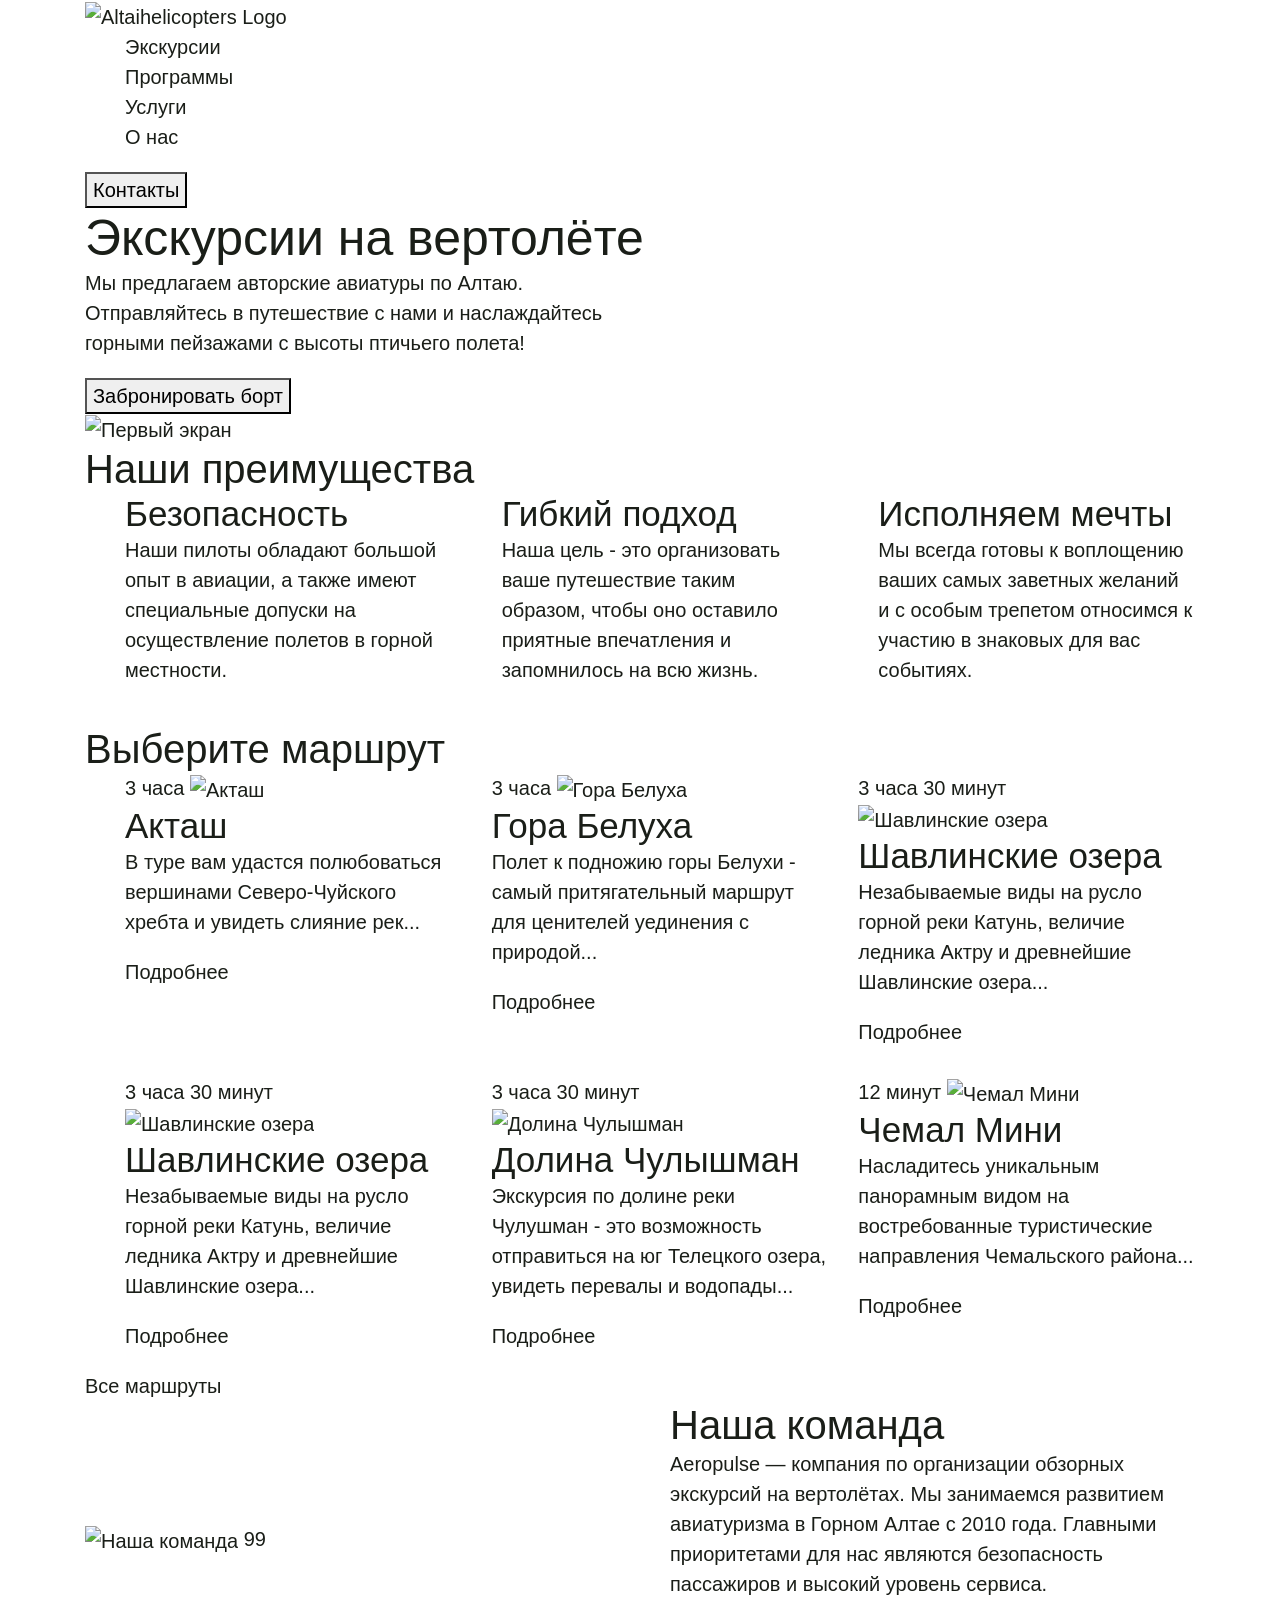
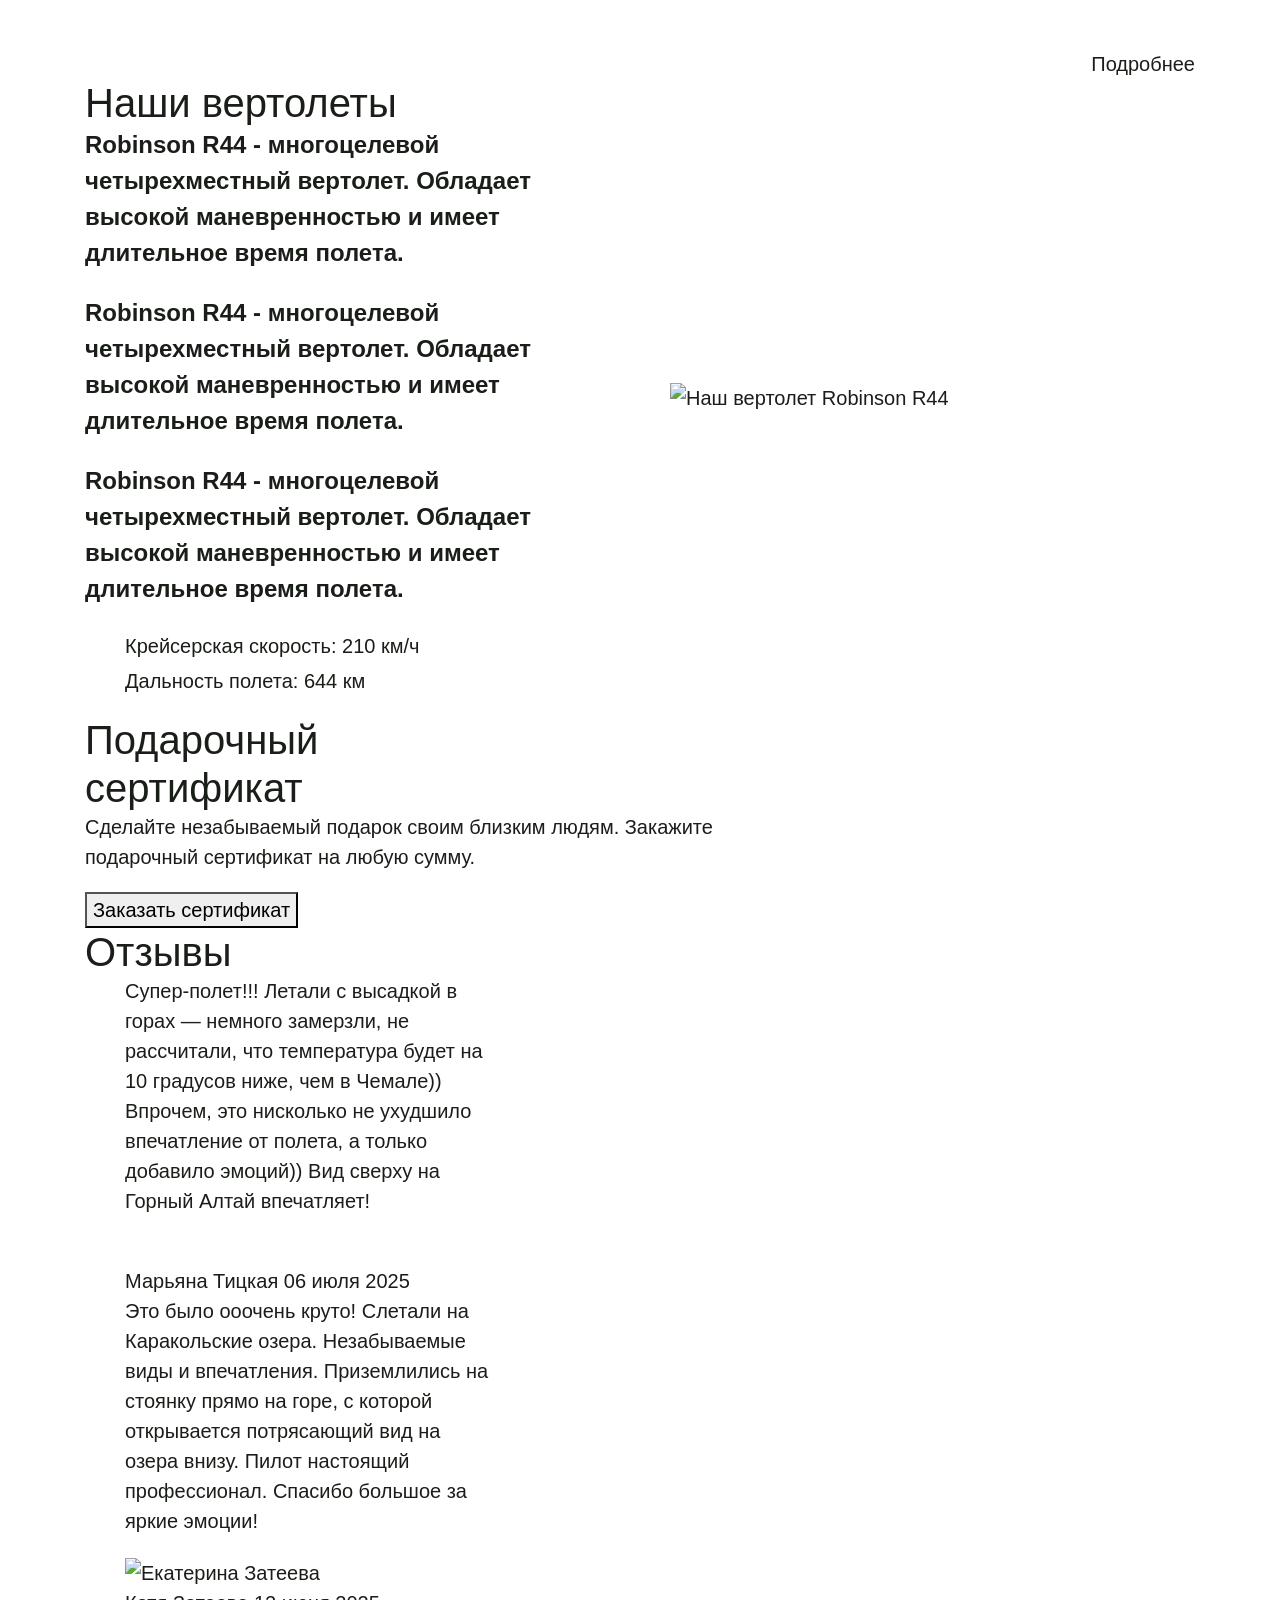
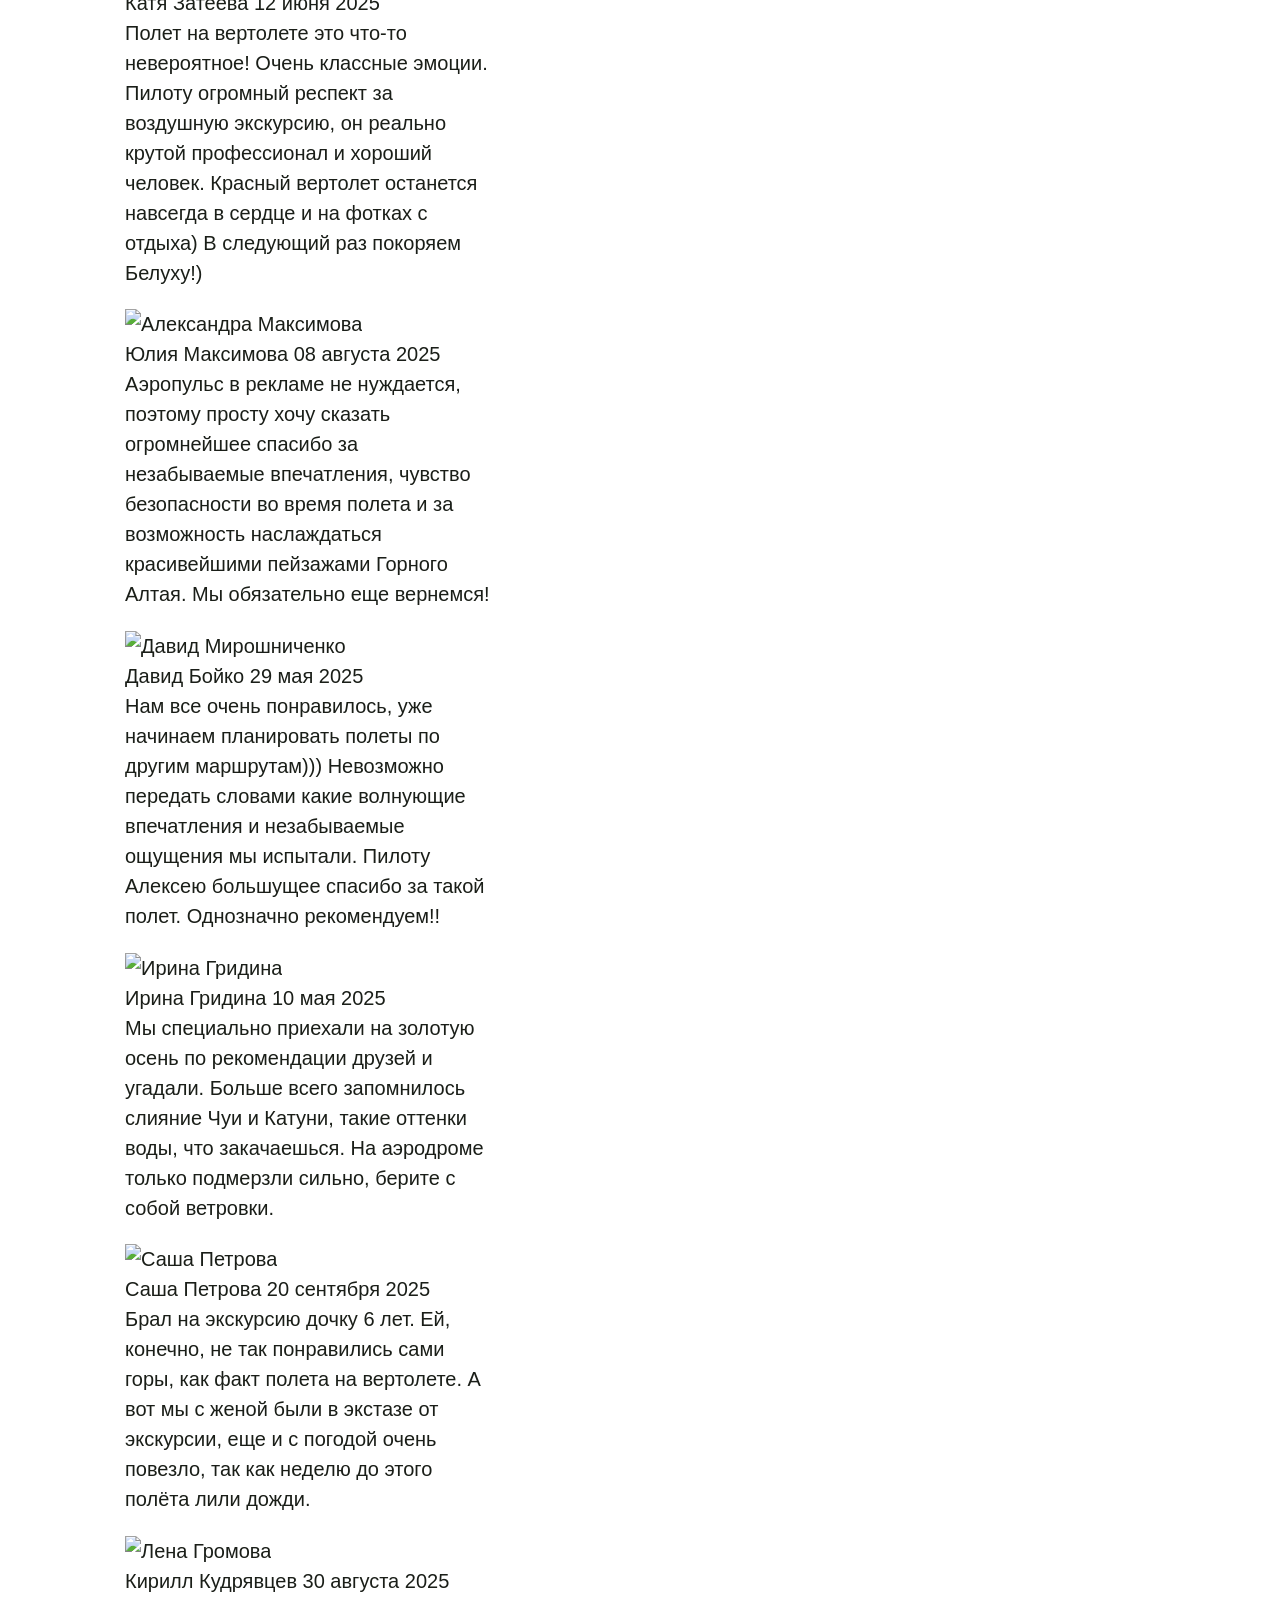
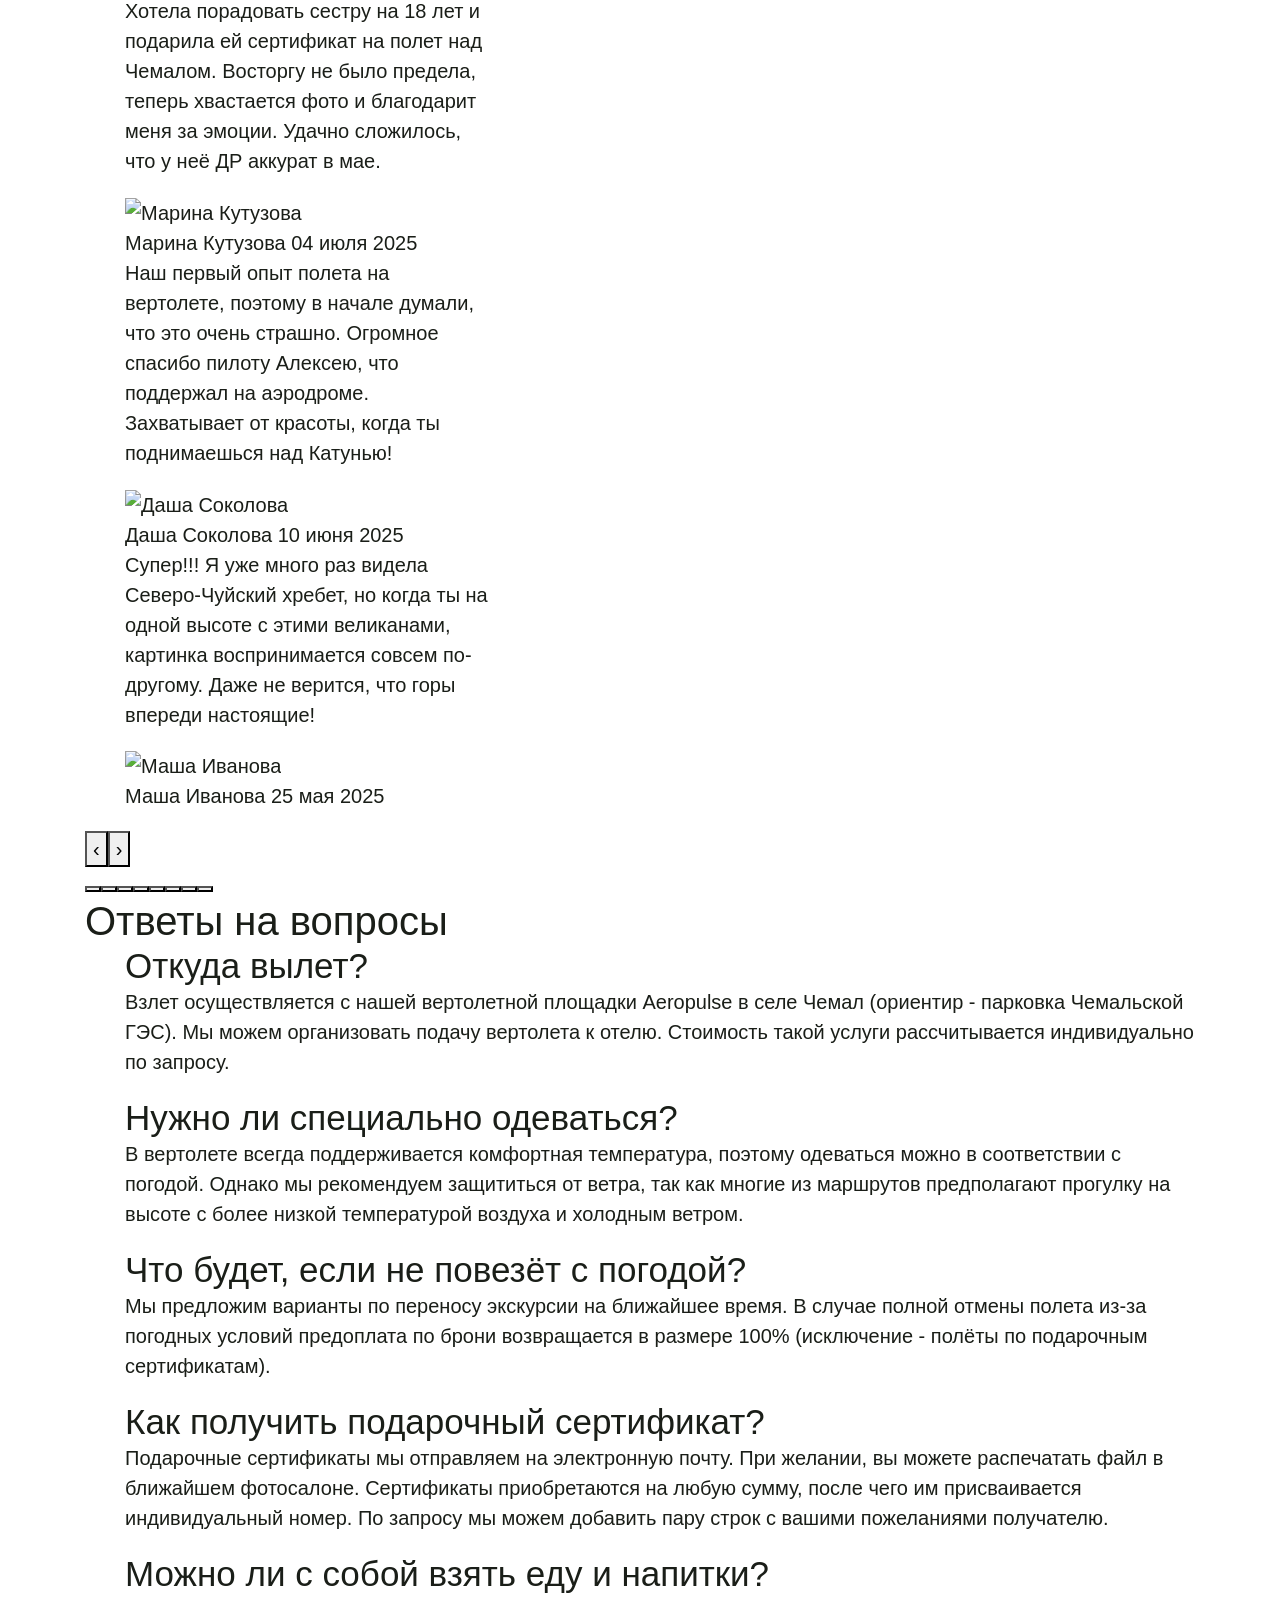
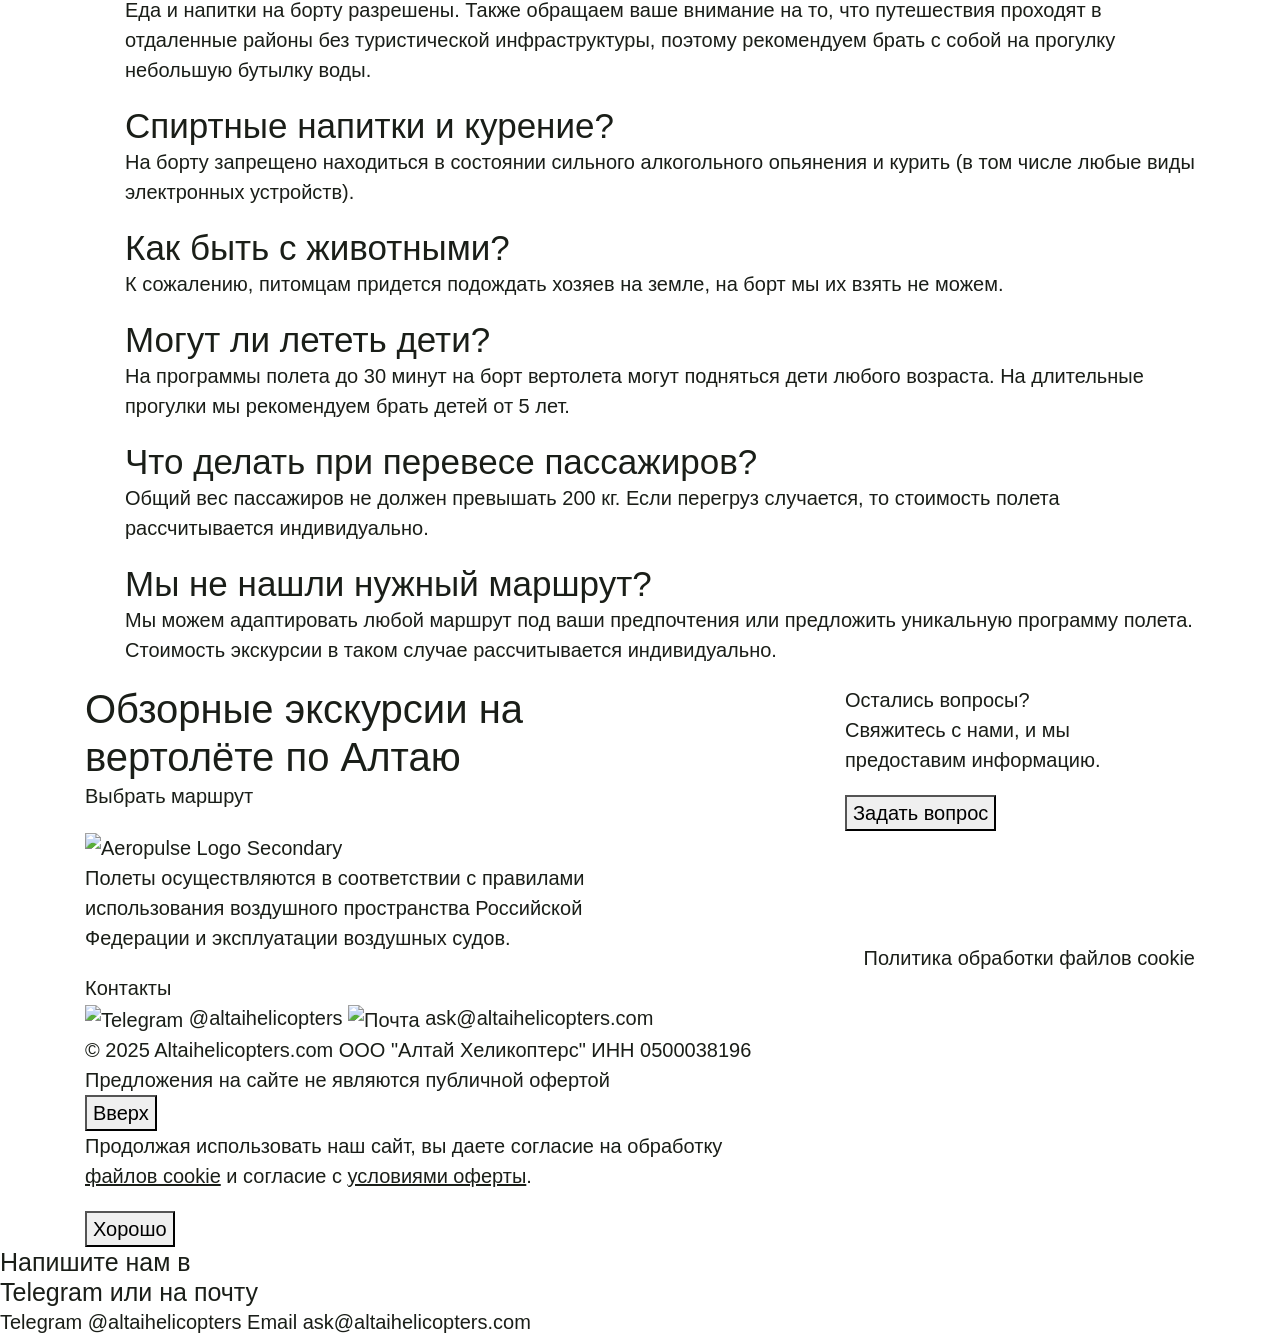
==== commit 6470f624: "первый" ====
--- a/2025-12-17/index.html
+++ b/2025-12-17/index.html
@@ -45,52 +45,52 @@
 <body>
     
     <!-- Header -->
-    <header class="site-header ">
+    <header class="header ">
         <nav class="container">
-            <div class="site-header__inner">
+            <div class="header__inner">
                 <div>
-                    <a class="site-header__logo link-active" href="http://127.0.0.1:5500/aero-pulse.ru/">
-                        <img class="site-header__logo-image"
+                    <a class="header__logo link-active" href="http://127.0.0.1:5500/aero-pulse.ru/">
+                        <img class="header__logo-image"
                             src="img/newlogo.png" width="193"
                             height="40" alt="Altaihelicopters Logo"></a></div>
-                <div class="nav-menu-wrapper">
-                    <ul class="nav-menu">
-                        <li class="nav-menu__item"><a class="nav-menu__link scroll"
+                <div class="main-menu-wrapper">
+                    <ul class="main-menu">
+                        <li class="main-menu__item"><a class="main-menu__link scroll"
                                 href="/tours">
                                 Экскурсии
                             </a></li>
-                        <li class="nav-menu__item"><a class="nav-menu__link scroll"
+                        <li class="main-menu__item"><a class="main-menu__link scroll"
                                 href="/tours">
                                 Программы
                             </a></li>
-                        <li class="nav-menu__item"><a class="nav-menu__link scroll"
+                        <li class="main-menu__item"><a class="main-menu__link scroll"
                                 href="/uslugi">
                                 Услуги
                             </a></li>
-                        <li class="nav-menu__item"><a class="nav-menu__link scroll" href="/o-nas">
+                        <li class="main-menu__item"><a class="main-menu__link scroll" href="/o-nas">
                                 О нас
                             </a></li>
-                    </ul><button class="button button-alt" type="button" data-micromodal-trigger="popup">
+                    </ul><button class="btn btn-alt" type="button" data-micromodal-trigger="modal">
                         Контакты
                     </button>
                 </div>
-                <div class="mobile-menu-wrapper d-lg-none"><button class="mobile-menu mobile-menu--slider" type="button"><span
-                            class="mobile-menu__box"><span class="mobile-menu__inner"></span></span></button></div>
+                <div class="hamburger-wrapper d-lg-none"><button class="hamburger hamburger--slider" type="button"><span
+                            class="hamburger-box"><span class="hamburger-inner"></span></span></button></div>
             </div>
         </nav>
     </header><!-- Content -->
     <main>
-        <section class="banner">
+        <section class="hero">
             <div class="container">
-                <div class="banner__inner">
-                    <div class="banner__content">
+                <div class="hero__inner">
+                    <div class="hero__content">
                         <div>
-                            <h1 class="banner__title">
+                            <h1 class="hero__title">
                                 Экскурсии
                                 <br class="d-sm-none">
                                 на вертолёте
                             </h1>
-                            <p class="banner__desc">
+                            <p class="hero__desc">
                                 Мы предлагаем авторские авиатуры по Алтаю.
                                 <br class="d-none d-sm-inline">
                                 Отправляйтесь в путешествие с нами и наслаждайтесь
@@ -98,51 +98,51 @@
                                 горными пейзажами с высоты птичьего полета!
                             </p>
                         </div>
-                        <div><button class="button button-white button-large button-w100" type="button"
-                                data-micromodal-trigger="popup">
+                        <div><button class="btn btn-white btn-large btn-w100" type="button"
+                                data-micromodal-trigger="modal">
                                 Забронировать борт
                             </button></div>
                     </div>
-                    <div class="banner__media-box">
-                        <img class="banner__media" src="/aero-pulse.ru/img/firstscreenbackground.png" alt="Первый экран">
+                    <div class="hero__video-box">
+                        <img class="hero__video" src="/aero-pulse.ru/img/firstscreenbackground.png" alt="Первый экран">
                     </div>
                 </div>
             </div>
         </section>
-        <section class="block">
+        <section class="section">
             <div class="container">
                 <h2 class="visually-hidden">
                     Наши преимущества
                 </h2>
                 <ul class="row row-cols-md-2 row-cols-xl-3 gy-5 gx-md-5">
                     <li>
-                        <div class="feature feature-safety">
-                            <h3 class="feature__title">
+                        <div class="plus plus-safety">
+                            <h3 class="plus__title">
                                 Безопасность
                             </h3>
-                            <p class="feature__desc">
+                            <p class="plus__desc">
                                 Наши пилоты обладают большой опыт в авиации, а также имеют специальные допуски на
                                 осуществление полетов в горной местности.
                             </p>
                         </div>
                     </li>
                     <li>
-                        <div class="feature feature-mission">
-                            <h3 class="feature__title">
+                        <div class="plus plus-mission">
+                            <h3 class="plus__title">
                                 Гибкий подход
                             </h3>
-                            <p class="feature__desc">
+                            <p class="plus__desc">
                                 Наша цель - это организовать ваше путешествие таким образом, чтобы оно оставило приятные
                                 впечатления и запомнилось на всю жизнь.
                             </p>
                         </div>
                     </li>
                     <li>
-                        <div class="feature feature-dream">
-                            <h3 class="feature__title">
+                        <div class="plus plus-dream">
+                            <h3 class="plus__title">
                                 Исполняем мечты
                             </h3>
-                            <p class="feature__desc">
+                            <p class="plus__desc">
                                 Мы всегда готовы к воплощению ваших самых заветных желаний и с особым трепетом относимся
                                 к участию в знаковых для вас событиях.
                             </p>
@@ -151,45 +151,45 @@
                 </ul>
             </div>
         </section>
-        <section id="routes" class="block">
+        <section id="tours" class="section">
             <div class="container">
-                <h2 class="block__title">
+                <h2 class="section__title">
                     Выберите маршрут
                 </h2>
                 <ul class="row row-cols-md-2 row-cols-xl-3 g-4">
                     <li>
-                        <div class="route-card route-card-hit"><span class="route-card__time">
+                        <div class="tour tour-hit"><span class="tour__time">
                                 12 минут
-                            </span><img class="route-card__image"
+                            </span><img class="tour__image"
                                 src="img/tours/chemal-mini-preview.jpg" alt="Чемал Мини"
                                 loading="lazy">
-                            <div class="route-card__content">
-                                <h3 class="route-card__title">
+                            <div class="tour__content">
+                                <h3 class="tour__title">
                                     Чемал Мини
                                 </h3>
-                                <p class="route-card__desc">
+                                <p class="tour__desc">
                                     Насладитесь уникальным панорамным видом на востребованные туристические направления
                                     Чемальского района...
-                                </p><a class="button button-white button-more" href="https://aero-pulse.ru/tours/chemal-mini">
+                                </p><a class="btn btn-white btn-more" href="https://aero-pulse.ru/tours/chemal-mini">
                                     Подробнее
                                 </a>
                             </div>
                         </div>
                     </li>
                     <li>
-                        <div class="route-card route-card-hit"><span class="route-card__time">
+                        <div class="tour tour-hit"><span class="tour__time">
                                 35 минут
-                            </span><img class="route-card__image"
+                            </span><img class="tour__image"
                                 src="img/tours/karakolskie-ozyora-preview.jpg"
                                 alt="Каракольские озера" loading="lazy">
-                            <div class="route-card__content">
-                                <h3 class="route-card__title">
+                            <div class="tour__content">
+                                <h3 class="tour__title">
                                     Каракольские озера
                                 </h3>
-                                <p class="route-card__desc">
+                                <p class="tour__desc">
                                     Вертолет перенесет вас в место, где каждому удастся прикоснуться к ляденой глади
                                     Каракольских озер...
-                                </p><a class="button button-white button-more"
+                                </p><a class="btn btn-white btn-more"
                                     href="https://aero-pulse.ru/tours/karakolskie-ozyora">
                                     Подробнее
                                 </a>
@@ -197,74 +197,74 @@
                         </div>
                     </li>
                     <li>
-                        <div class="route-card route-card-hit"><span class="route-card__time">
+                        <div class="tour tour-hit"><span class="tour__time">
                                 3 часа 30 минут
-                            </span><img class="route-card__image"
+                            </span><img class="tour__image"
                                 src="img/tours/chulyshman-preview.jpg" alt="Долина Чулышман"
                                 loading="lazy">
-                            <div class="route-card__content">
-                                <h3 class="route-card__title">
+                            <div class="tour__content">
+                                <h3 class="tour__title">
                                     Долина Чулышман
                                 </h3>
-                                <p class="route-card__desc">
+                                <p class="tour__desc">
                                     Экскурсия по долине реки Чулушман - это возможность отправиться на юг Телецкого
                                     озера, увидеть перевалы и водопады...
-                                </p><a class="button button-white button-more" href="https://aero-pulse.ru/tours/chulyshman">
+                                </p><a class="btn btn-white btn-more" href="https://aero-pulse.ru/tours/chulyshman">
                                     Подробнее
                                 </a>
                             </div>
                         </div>
                     </li>
                     <li>
-                        <div class="route-card route-card-hit"><span class="route-card__time">
+                        <div class="tour tour-hit"><span class="tour__time">
                                 3 часа
-                            </span><img class="route-card__image" src="img/tours/beluha-preview.jpg"
+                            </span><img class="tour__image" src="img/tours/beluha-preview.jpg"
                                 alt="Гора Белуха" loading="lazy">
-                            <div class="route-card__content">
-                                <h3 class="route-card__title">
+                            <div class="tour__content">
+                                <h3 class="tour__title">
                                     Гора Белуха
                                 </h3>
-                                <p class="route-card__desc">
+                                <p class="tour__desc">
                                     Полет к подножию горы Белухи - самый притягательный маршрут для ценителей уединения
                                     с природой...
-                                </p><a class="button button-white button-more" href="https://aero-pulse.ru/tours/beluha">
+                                </p><a class="btn btn-white btn-more" href="https://aero-pulse.ru/tours/beluha">
                                     Подробнее
                                 </a>
                             </div>
                         </div>
                     </li>
                     <li>
-                        <div class="route-card route-card-hit"><span class="route-card__time">
+                        <div class="tour tour-hit"><span class="tour__time">
                                 3 часа
-                            </span><img class="route-card__image" src="img/tours/aktash-preview.jpg"
+                            </span><img class="tour__image" src="img/tours/aktash-preview.jpg"
                                 alt="Акташ" loading="lazy">
-                            <div class="route-card__content">
-                                <h3 class="route-card__title">
+                            <div class="tour__content">
+                                <h3 class="tour__title">
                                     Акташ
                                 </h3>
-                                <p class="route-card__desc">
+                                <p class="tour__desc">
                                     В туре вам удастся полюбоваться вершинами Северо-Чуйского хребта и увидеть слияние
                                     рек...
-                                </p><a class="button button-white button-more" href="https://aero-pulse.ru/tours/aktash">
+                                </p><a class="btn btn-white btn-more" href="https://aero-pulse.ru/tours/aktash">
                                     Подробнее
                                 </a>
                             </div>
                         </div>
                     </li>
                     <li>
-                        <div class="route-card route-card-hit"><span class="route-card__time">
+                        <div class="tour tour-hit"><span class="tour__time">
                                 3 часа 30 минут
-                            </span><img class="route-card__image"
+                            </span><img class="tour__image"
                                 src="img/tours/shavlinskie-ozyora-preview.jpg"
                                 alt="Шавлинские озера" loading="lazy">
-                            <div class="route-card__content">
-                                <h3 class="route-card__title">
+                            <div class="tour__content">
+                                <h3 class="tour__title">
                                     Шавлинские озера
                                 </h3>
-                                <p class="route-card__desc">
+                                <p class="tour__desc">
                                     Незабываемые виды на русло горной реки Катунь, величие ледника Актру и древнейшие
                                     Шавлинские озера...
-                                </p><a class="button button-white button-more"
+                                </p><a class="btn btn-white btn-more"
                                     href="https://aero-pulse.ru/tours/shavlinskie-ozyora">
                                     Подробнее
                                 </a>
@@ -272,19 +272,19 @@
                         </div>
                     </li>
                     <li>
-                        <div class="route-card route-card-hit"><span class="route-card__time">
+                        <div class="tour tour-hit"><span class="tour__time">
                                 3 часа 30 минут
-                            </span><img class="route-card__image"
+                            </span><img class="tour__image"
                                 src="img/tours/shavlinskie-ozyora-preview.jpg"
                                 alt="Шавлинские озера" loading="lazy">
-                            <div class="route-card__content">
-                                <h3 class="route-card__title">
+                            <div class="tour__content">
+                                <h3 class="tour__title">
                                     Шавлинские озера
                                 </h3>
-                                <p class="route-card__desc">
+                                <p class="tour__desc">
                                     Незабываемые виды на русло горной реки Катунь, величие ледника Актру и древнейшие
                                     Шавлинские озера...
-                                </p><a class="button button-white button-more"
+                                </p><a class="btn btn-white btn-more"
                                     href="https://aero-pulse.ru/tours/shavlinskie-ozyora">
                                     Подробнее
                                 </a>
@@ -292,19 +292,19 @@
                         </div>
                     </li>
                     <li>
-                        <div class="route-card route-card-hit"><span class="route-card__time">
+                        <div class="tour tour-hit"><span class="tour__time">
                                 3 часа 30 минут
-                            </span><img class="route-card__image"
+                            </span><img class="tour__image"
                                 src="img/tours/shavlinskie-ozyora-preview.jpg"
                                 alt="Шавлинские озера" loading="lazy">
-                            <div class="route-card__content">
-                                <h3 class="route-card__title">
+                            <div class="tour__content">
+                                <h3 class="tour__title">
                                     Шавлинские озера
                                 </h3>
-                                <p class="route-card__desc">
+                                <p class="tour__desc">
                                     Незабываемые виды на русло горной реки Катунь, величие ледника Актру и древнейшие
                                     Шавлинские озера...
-                                </p><a class="button button-white button-more"
+                                </p><a class="btn btn-white btn-more"
                                     href="https://aero-pulse.ru/tours/shavlinskie-ozyora">
                                     Подробнее
                                 </a>
@@ -312,19 +312,19 @@
                         </div>
                     </li>
                     <li>
-                        <div class="route-card route-card-hit"><span class="route-card__time">
+                        <div class="tour tour-hit"><span class="tour__time">
                                 3 часа 30 минут
-                            </span><img class="route-card__image"
+                            </span><img class="tour__image"
                                 src="img/tours/shavlinskie-ozyora-preview.jpg"
                                 alt="Шавлинские озера" loading="lazy">
-                            <div class="route-card__content">
-                                <h3 class="route-card__title">
+                            <div class="tour__content">
+                                <h3 class="tour__title">
                                     Шавлинские озера
                                 </h3>
-                                <p class="route-card__desc">
+                                <p class="tour__desc">
                                     Незабываемые виды на русло горной реки Катунь, величие ледника Актру и древнейшие
                                     Шавлинские озера...
-                                </p><a class="button button-white button-more"
+                                </p><a class="btn btn-white btn-more"
                                     href="https://aero-pulse.ru/tours/shavlinskie-ozyora">
                                     Подробнее
                                 </a>
@@ -332,24 +332,24 @@
                         </div>
                     </li>
                 </ul>
-                <div class="all-routes"><a class="button button-alt button-routes" href="https://aero-pulse.ru/tours">
+                <div class="all-tours"><a class="btn btn-alt btn-tours" href="https://aero-pulse.ru/tours">
                         Все маршруты
                     </a></div>
             </div>
         </section>
-        <section id="about" class="block">
+        <section id="about-us" class="section">
             <div class="container">
                 <div class="row row-cols-lg-2 gy-4 g-xl-5 align-items-lg-center">
                     <div>
-                        <div class="team-image">
-                            <img class="team-image__image"
+                        <div class="team-photo">
+                            <img class="team-photo__image"
                                 src="img/pilot.jpg" alt="Наша команда"
-                                loading="lazy"><span class="team-image__likes">
+                                loading="lazy"><span class="team-photo__likes">
                                 99
                             </span></div>
                     </div>
                     <div>
-                        <h2 class="block__title-secondary">
+                        <h2 class="section__title-secondary">
                             Наша команда
                         </h2>
                         <div class="row row-cols-1 gy-4">
@@ -360,7 +360,7 @@
                                     являются безопасность пассажиров и высокий уровень сервиса.
                                 </p>
                             </div>
-                            <div class="d-flex justify-content-end"><a class="button button-medium" href="https://aero-pulse.ru/about-us">
+                            <div class="d-flex justify-content-end"><a class="btn btn-medium" href="https://aero-pulse.ru/about-us">
                                     Подробнее
                                 </a></div>
                         </div>
@@ -369,16 +369,16 @@
                 </div>
             </div>
         </section>
-        <section class="block">
+        <section class="section">
             <div class="container">
                 <div class="row row-cols-lg-2 gy-4 g-xl-5 align-items-lg-center">
                     
                     <div class="order-lg-2">
-                        <img class="team-image__image"
+                        <img class="team-photo__image"
                             src="img/r44-red-md.png"
                             alt="Наш вертолет Robinson R44" loading="lazy"></div>
                             <div class="order-lg-1">
-                        <h2 class="block__title-secondary">
+                        <h2 class="section__title-secondary">
                             Наши вертолеты
                         </h2>
                         <p class="text-lead">
@@ -420,15 +420,15 @@
                 </div>
             </div>
         </section>
-        <section class="block certificate-box-wrapper">
-            <div class="certificate-box overflow-hidden">
+        <section class="section gift-box-wrapper">
+            <div class="gift-box overflow-hidden">
                 <div class="container">
-                    <div class="certificate-box__inner">
+                    <div class="gift-box__inner">
                         <div class="row g-0">
                             <div class="col-10 col-sm-9 col-md-6 col-xl-7 col-xxl-6 ms-auto">
-                                <div class="certificate-box__content">
+                                <div class="gift-box__content">
                                     <div>
-                                        <h2 class="block__title-secondary">
+                                        <h2 class="section__title-secondary">
                                             Подарочный
                                             <br>
                                             сертификат
@@ -439,8 +439,8 @@
                                             Закажите подарочный сертификат на любую сумму.
                                         </p>
                                     </div>
-                                    <div><button class="button button-large button-light" type="button"
-                                            data-micromodal-trigger="popup">
+                                    <div><button class="btn btn-large btn-light" type="button"
+                                            data-micromodal-trigger="modal">
                                             Заказать сертификат
                                         </button></div>
                                 </div>
@@ -450,31 +450,31 @@
                 </div>
             </div>
         </section>
-        <section id="testimonials" class="block overflow-hidden">
+        <section id="reviews" class="section overflow-hidden">
             <div class="container">
-                <h2 class="block__title">
+                <h2 class="section__title">
                     Отзывы
                 </h2>
-                <div class="slider-container">
-                    <div class="owl-carousel reviews-carousel">
+                <div class="owl-carousel-container">
+                    <div class="owl-carousel comments-carousel">
                         <div class="item">
-                            <div class="review-wrapper">
-                                <div class="review">
+                            <div class="comment-wrapper">
+                                <div class="comment">
                                     <div>
-                                        <p class="review__text">
+                                        <p class="comment__text">
                                             Супер-полет!!! Летали с высадкой в горах — немного замерзли, не рассчитали,
                                             что температура будет на 10 градусов ниже, чем в Чемале)) Впрочем, это
                                             нисколько не ухудшило впечатление от полета, а только добавило эмоций)) Вид
                                             сверху на Горный Алтай впечатляет!
                                         </p>
                                     </div>
-                                    <div class="review__box">
-                                        <div><img class="review__photo"
+                                    <div class="comment__box">
+                                        <div><img class="comment__photo"
                                                 src="img/no-avatar.png"
                                                 alt="" loading="lazy"></div>
-                                        <div><span class="review__name">
+                                        <div><span class="comment__name">
                                                 Марьяна Тицкая
-                                            </span><time class="review__date" datetime="2025-07-06">
+                                            </span><time class="comment__date" datetime="2025-07-06">
                                                 06 июля 2025
                                             </time></div>
                                     </div>
@@ -482,23 +482,23 @@
                             </div>
                         </div>
                         <div class="item">
-                            <div class="review-wrapper">
-                                <div class="review">
+                            <div class="comment-wrapper">
+                                <div class="comment">
                                     <div>
-                                        <p class="review__text">
+                                        <p class="comment__text">
                                             Это было ооочень круто! Слетали на Каракольские озера. Незабываемые виды и
                                             впечатления. Приземлились на стоянку прямо на горе, с которой открывается
                                             потрясающий вид на озера внизу. Пилот настоящий профессионал. Спасибо
                                             большое за яркие эмоции!
                                         </p>
                                     </div>
-                                    <div class="review__box">
-                                        <div><img class="review__photo"
+                                    <div class="comment__box">
+                                        <div><img class="comment__photo"
                                                 src="img/no-avatar.png"
                                                 alt="Екатерина Затеева" loading="lazy"></div>
-                                        <div><span class="review__name">
+                                        <div><span class="comment__name">
                                                 Катя Затеева
-                                            </span><time class="review__date" datetime="2025-06-12">
+                                            </span><time class="comment__date" datetime="2025-06-12">
                                                 12 июня 2025
                                             </time></div>
                                     </div>
@@ -506,23 +506,23 @@
                             </div>
                         </div>
                         <div class="item">
-                            <div class="review-wrapper">
-                                <div class="review">
+                            <div class="comment-wrapper">
+                                <div class="comment">
                                     <div>
-                                        <p class="review__text">
+                                        <p class="comment__text">
                                             Полет на вертолете это что-то невероятное! Очень классные эмоции. Пилоту
                                             огромный респект за воздушную экскурсию, он реально крутой профессионал и
                                             хороший человек. Красный вертолет останется навсегда в сердце и на фотках с
                                             отдыха) В следующий раз покоряем Белуху!)
                                         </p>
                                     </div>
-                                    <div class="review__box">
-                                        <div><img class="review__photo"
+                                    <div class="comment__box">
+                                        <div><img class="comment__photo"
                                                 src="img/no-avatar.png"
                                                 alt="Александра Максимова" loading="lazy"></div>
-                                        <div><span class="review__name">
+                                        <div><span class="comment__name">
                                                 Юлия Максимова
-                                            </span><time class="review__date" datetime="2025-08-08">
+                                            </span><time class="comment__date" datetime="2025-08-08">
                                                 08 августа 2025
                                             </time></div>
                                     </div>
@@ -530,23 +530,23 @@
                             </div>
                         </div>
                         <div class="item">
-                            <div class="review-wrapper">
-                                <div class="review">
+                            <div class="comment-wrapper">
+                                <div class="comment">
                                     <div>
-                                        <p class="review__text">
+                                        <p class="comment__text">
                                             Аэропульс в рекламе не нуждается, поэтому просту хочу сказать огромнейшее
                                             спасибо за незабываемые впечатления, чувство безопасности во время полета и
                                             за возможность наслаждаться красивейшими пейзажами Горного Алтая. Мы
                                             обязательно еще вернемся!
                                         </p>
                                     </div>
-                                    <div class="review__box">
-                                        <div><img class="review__photo"
+                                    <div class="comment__box">
+                                        <div><img class="comment__photo"
                                                 src="img/no-avatar.png"
                                                 alt="Давид Мирошниченко" loading="lazy"></div>
-                                        <div><span class="review__name">
+                                        <div><span class="comment__name">
                                                 Давид Бойко
-                                            </span><time class="review__date" datetime="2025-05-29">
+                                            </span><time class="comment__date" datetime="2025-05-29">
                                                 29 мая 2025
                                             </time></div>
                                     </div>
@@ -554,23 +554,23 @@
                             </div>
                         </div>
                         <div class="item">
-                            <div class="review-wrapper">
-                                <div class="review">
+                            <div class="comment-wrapper">
+                                <div class="comment">
                                     <div>
-                                        <p class="review__text">
+                                        <p class="comment__text">
                                             Нам все очень понравилось, уже начинаем планировать полеты по другим
                                             маршрутам))) Невозможно передать словами какие волнующие впечатления и
                                             незабываемые ощущения мы испытали. Пилоту Алексею большущее спасибо за такой
                                             полет. Однозначно рекомендуем!!
                                         </p>
                                     </div>
-                                    <div class="review__box">
-                                        <div><img class="review__photo"
+                                    <div class="comment__box">
+                                        <div><img class="comment__photo"
                                                 src="img/no-avatar.png"
                                                 alt="Ирина Гридина" loading="lazy"></div>
-                                        <div><span class="review__name">
+                                        <div><span class="comment__name">
                                                 Ирина Гридина
-                                            </span><time class="review__date" datetime="2025-05-10">
+                                            </span><time class="comment__date" datetime="2025-05-10">
                                                 10 мая 2025
                                             </time></div>
                                     </div>
@@ -578,22 +578,22 @@
                             </div>
                         </div>
                         <div class="item">
-                            <div class="review-wrapper">
-                                <div class="review">
+                            <div class="comment-wrapper">
+                                <div class="comment">
                                     <div>
-                                        <p class="review__text">
+                                        <p class="comment__text">
                                             Мы специально приехали на золотую осень по рекомендации друзей и угадали.
                                             Больше всего запомнилось слияние Чуи и Катуни, такие оттенки воды, что
                                             закачаешься. На аэродроме только подмерзли сильно, берите с собой ветровки.
                                         </p>
                                     </div>
-                                    <div class="review__box">
-                                        <div><img class="review__photo"
+                                    <div class="comment__box">
+                                        <div><img class="comment__photo"
                                                 src="img/no-avatar.png"
                                                 alt="Саша Петрова" loading="lazy"></div>
-                                        <div><span class="review__name">
+                                        <div><span class="comment__name">
                                                 Саша Петрова
-                                            </span><time class="review__date" datetime="2025-09-20">
+                                            </span><time class="comment__date" datetime="2025-09-20">
                                                 20 сентября 2025
                                             </time></div>
                                     </div>
@@ -601,22 +601,22 @@
                             </div>
                         </div>
                         <div class="item">
-                            <div class="review-wrapper">
-                                <div class="review">
+                            <div class="comment-wrapper">
+                                <div class="comment">
                                     <div>
-                                        <p class="review__text">
+                                        <p class="comment__text">
                                             Брал на экскурсию дочку 6 лет. Ей, конечно, не так понравились сами горы,
                                             как факт полета на вертолете. А вот мы с женой были в экстазе от экскурсии,
                                             еще и с погодой очень повезло, так как неделю до этого полёта лили дожди.
                                         </p>
                                     </div>
-                                    <div class="review__box">
-                                        <div><img class="review__photo"
+                                    <div class="comment__box">
+                                        <div><img class="comment__photo"
                                                 src="img/no-avatar.png"
                                                 alt="Лена Громова" loading="lazy"></div>
-                                        <div><span class="review__name">
+                                        <div><span class="comment__name">
                                                 Кирилл Кудрявцев
-                                            </span><time class="review__date" datetime="2025-08-30">
+                                            </span><time class="comment__date" datetime="2025-08-30">
                                                 30 августа 2025
                                             </time></div>
                                     </div>
@@ -624,22 +624,22 @@
                             </div>
                         </div>
                         <div class="item">
-                            <div class="review-wrapper">
-                                <div class="review">
+                            <div class="comment-wrapper">
+                                <div class="comment">
                                     <div>
-                                        <p class="review__text">
+                                        <p class="comment__text">
                                             Хотела порадовать сестру на 18 лет и подарила ей сертификат на полет над
                                             Чемалом. Восторгу не было предела, теперь хвастается фото и благодарит меня
                                             за эмоции. Удачно сложилось, что у неё ДР аккурат в мае.
                                         </p>
                                     </div>
-                                    <div class="review__box">
-                                        <div><img class="review__photo"
+                                    <div class="comment__box">
+                                        <div><img class="comment__photo"
                                                 src="img/no-avatar.png"
                                                 alt="Марина Кутузова" loading="lazy"></div>
-                                        <div><span class="review__name">
+                                        <div><span class="comment__name">
                                                 Марина Кутузова
-                                            </span><time class="review__date" datetime="2025-07-04">
+                                            </span><time class="comment__date" datetime="2025-07-04">
                                                 04 июля 2025
                                             </time></div>
                                     </div>
@@ -647,22 +647,22 @@
                             </div>
                         </div>
                         <div class="item">
-                            <div class="review-wrapper">
-                                <div class="review">
+                            <div class="comment-wrapper">
+                                <div class="comment">
                                     <div>
-                                        <p class="review__text">
+                                        <p class="comment__text">
                                             Наш первый опыт полета на вертолете, поэтому в начале думали, что это очень
                                             страшно. Огромное спасибо пилоту Алексею, что поддержал на аэродроме.
                                             Захватывает от красоты, когда ты поднимаешься над Катунью!
                                         </p>
                                     </div>
-                                    <div class="review__box">
-                                        <div><img class="review__photo"
+                                    <div class="comment__box">
+                                        <div><img class="comment__photo"
                                                 src="img/no-avatar.png"
                                                 alt="Даша Соколова" loading="lazy"></div>
-                                        <div><span class="review__name">
+                                        <div><span class="comment__name">
                                                 Даша Соколова
-                                            </span><time class="review__date" datetime="2025-06-10">
+                                            </span><time class="comment__date" datetime="2025-06-10">
                                                 10 июня 2025
                                             </time></div>
                                     </div>
@@ -670,22 +670,22 @@
                             </div>
                         </div>
                         <div class="item">
-                            <div class="review-wrapper">
-                                <div class="review">
+                            <div class="comment-wrapper">
+                                <div class="comment">
                                     <div>
-                                        <p class="review__text">
+                                        <p class="comment__text">
                                             Супер!!! Я уже много раз видела Северо-Чуйский хребет, но когда ты на одной
                                             высоте с этими великанами, картинка воспринимается совсем по-другому. Даже
                                             не верится, что горы впереди настоящие!
                                         </p>
                                     </div>
-                                    <div class="review__box">
-                                        <div><img class="review__photo"
+                                    <div class="comment__box">
+                                        <div><img class="comment__photo"
                                                 src="img/no-avatar.png"
                                                 alt="Маша Иванова" loading="lazy"></div>
-                                        <div><span class="review__name">
+                                        <div><span class="comment__name">
                                                 Маша Иванова
-                                            </span><time class="review__date" datetime="2025-05-25">
+                                            </span><time class="comment__date" datetime="2025-05-25">
                                                 25 мая 2025
                                             </time></div>
                                     </div>
@@ -696,20 +696,20 @@
                 </div>
             </div>
         </section>
-        <section id="questions" class="block">
+        <section id="faq" class="section">
   <div class="container">
-    <h2 class="block__title">
+    <h2 class="section__title">
       Ответы на вопросы
     </h2>
     <div class="row gx-xl-5 gy-5 gy-lg-0">
       <div class="col-12">
-        <ul class="faq-list">
-          <li class="faq-list__item faq-list__item_show">
-            <h3 class="faq-list__header">
+        <ul class="accordion">
+          <li class="accordion__item accordion__item_show">
+            <h3 class="accordion__header">
               Откуда вылет?
             </h3>
-            <div class="faq-list__body">
-              <p class="faq-list__content">
+            <div class="accordion__body">
+              <p class="accordion__content">
                 Взлет осуществляется с нашей вертолетной площадки Aeropulse в селе Чемал
                 (ориентир - парковка Чемальской ГЭС). Мы можем организовать подачу вертолета к
                 отелю. Стоимость такой услуги рассчитывается индивидуально по запросу.
@@ -717,12 +717,12 @@
             </div>
           </li>
 
-          <li class="faq-list__item">
-            <h3 class="faq-list__header">
+          <li class="accordion__item">
+            <h3 class="accordion__header">
               Нужно ли специально одеваться?
             </h3>
-            <div class="faq-list__body">
-              <p class="faq-list__content">
+            <div class="accordion__body">
+              <p class="accordion__content">
                 В вертолете всегда поддерживается комфортная температура, поэтому одеваться
                 можно в соответствии с погодой. Однако мы рекомендуем защититься от ветра, так
                 как многие из маршрутов предполагают прогулку на высоте с более низкой
@@ -731,12 +731,12 @@
             </div>
           </li>
 
-          <li class="faq-list__item">
-            <h3 class="faq-list__header">
+          <li class="accordion__item">
+            <h3 class="accordion__header">
               Что будет, если не повезёт с погодой?
             </h3>
-            <div class="faq-list__body">
-              <p class="faq-list__content">
+            <div class="accordion__body">
+              <p class="accordion__content">
                 Мы предложим варианты по переносу экскурсии на ближайшее время. В случае полной
                 отмены полета из-за погодных условий предоплата по брони возвращается в размере
                 100% (исключение - полёты по подарочным сертификатам).
@@ -744,12 +744,12 @@
             </div>
           </li>
 
-          <li class="faq-list__item">
-            <h3 class="faq-list__header">
+          <li class="accordion__item">
+            <h3 class="accordion__header">
               Как получить подарочный сертификат?
             </h3>
-            <div class="faq-list__body">
-              <p class="faq-list__content">
+            <div class="accordion__body">
+              <p class="accordion__content">
                 Подарочные сертификаты мы отправляем на электронную почту. При желании, вы
                 можете распечатать файл в ближайшем фотосалоне. Сертификаты приобретаются на
                 любую сумму, после чего им присваивается индивидуальный номер. По запросу мы
@@ -758,12 +758,12 @@
             </div>
           </li>
 
-          <li class="faq-list__item">
-            <h3 class="faq-list__header">
+          <li class="accordion__item">
+            <h3 class="accordion__header">
               Можно ли с собой взять еду и напитки?
             </h3>
-            <div class="faq-list__body">
-              <p class="faq-list__content">
+            <div class="accordion__body">
+              <p class="accordion__content">
                 Еда и напитки на борту разрешены. Также обращаем ваше внимание на то, что
                 путешествия проходят в отдаленные районы без туристической инфраструктуры,
                 поэтому рекомендуем брать с собой на прогулку небольшую бутылку воды.
@@ -771,60 +771,60 @@
             </div>
           </li>
 
-          <li class="faq-list__item">
-            <h3 class="faq-list__header">
+          <li class="accordion__item">
+            <h3 class="accordion__header">
               Спиртные напитки и курение?
             </h3>
-            <div class="faq-list__body">
-              <p class="faq-list__content">
+            <div class="accordion__body">
+              <p class="accordion__content">
                 На борту запрещено находиться в состоянии сильного алкогольного опьянения и
                 курить (в том числе любые виды электронных устройств).
               </p>
             </div>
           </li>
 
-          <li class="faq-list__item">
-            <h3 class="faq-list__header">
+          <li class="accordion__item">
+            <h3 class="accordion__header">
               Как быть с животными?
             </h3>
-            <div class="faq-list__body">
-              <p class="faq-list__content">
+            <div class="accordion__body">
+              <p class="accordion__content">
                 К сожалению, питомцам придется подождать хозяев на земле, на борт мы их взять не
                 можем.
               </p>
             </div>
           </li>
 
-          <li class="faq-list__item">
-            <h3 class="faq-list__header">
+          <li class="accordion__item">
+            <h3 class="accordion__header">
               Могут ли лететь дети?
             </h3>
-            <div class="faq-list__body">
-              <p class="faq-list__content">
+            <div class="accordion__body">
+              <p class="accordion__content">
                 На программы полета до 30 минут на борт вертолета могут подняться дети любого
                 возраста. На длительные прогулки мы рекомендуем брать детей от 5 лет.
               </p>
             </div>
           </li>
 
-          <li class="faq-list__item">
-            <h3 class="faq-list__header">
+          <li class="accordion__item">
+            <h3 class="accordion__header">
               Что делать при перевесе пассажиров?
             </h3>
-            <div class="faq-list__body">
-              <p class="faq-list__content">
+            <div class="accordion__body">
+              <p class="accordion__content">
                 Общий вес пассажиров не должен превышать 200 кг. Если перегруз случается, то
                 стоимость полета рассчитывается индивидуально.
               </p>
             </div>
           </li>
 
-          <li class="faq-list__item">
-            <h3 class="faq-list__header">
+          <li class="accordion__item">
+            <h3 class="accordion__header">
               Мы не нашли нужный маршрут?
             </h3>
-            <div class="faq-list__body">
-              <p class="faq-list__content">
+            <div class="accordion__body">
+              <p class="accordion__content">
                 Мы можем адаптировать любой маршрут под ваши предпочтения или предложить
                 уникальную программу полета. Стоимость экскурсии в таком случае рассчитывается
                 индивидуально.
@@ -837,7 +837,7 @@
   </div>
 </section>
         
-<section class="block">
+<section class="section">
   <div class="container">
     <div class="row align-items-center justify-content-between gy-4">
       
@@ -850,7 +850,7 @@
             вертолёте по Алтаю
           </h2>
           <div>
-            <a class="button button-white button-large" href="/tours">
+            <a class="btn btn-white btn-large" href="/tours">
               Выбрать маршрут
             </a>
           </div>
@@ -867,7 +867,7 @@
             </p>
           </div>
           <div>
-            <button class="button button-medium" type="button" data-micromodal-trigger="popup">
+            <button class="btn btn-medium" type="button" data-micromodal-trigger="modal">
               Задать вопрос
             </button>
           </div>
@@ -878,14 +878,14 @@
   </div>
 </section>
     </main><!-- Footer -->
-    <footer class="site-footer">
-        <div class="site-footer__inner">
+    <footer class="footer">
+        <div class="footer__inner">
             <div class="container">
-                <div class="site-footer__box">
+                <div class="footer__box">
                     <div>
                         <div class="row justify-content-lg-between align-items-lg-end gy-lg-0 gy-3">
                             <div class="col col-sm-9 col-lg-6">
-                                <div class="site-footer__logo"><img class="site-footer__logo-image"
+                                <div class="footer__logo"><img class="footer__logo-image"
                                         src="img/newlogo.png"
                                         width="193" height="40" alt="Aeropulse Logo Secondary"></div>
                                 <p>
@@ -894,7 +894,7 @@
                                 </p>                            
                             </div>
                             <div class="col-lg-auto">
-                                <a class="site-footer__link " href="/cookie">
+                                <a class="footer__link " href="/cookie">
                                     Политика обработки файлов cookie
                                 </a></div>
                         </div>
@@ -905,24 +905,24 @@
   <div class="contacts">
     <div class="contacts__title">Контакты</div>
     <div class="contacts__buttons">
-      <a href="https://t.me/altaihelicopters" class="contacts__button" target="_blank" rel="noopener nofollow noreferrer">
+      <a href="https://t.me/altaihelicopters" class="contacts__btn" target="_blank" rel="noopener nofollow noreferrer">
         <img src="img/telegram.svg" alt="Telegram" class="contacts__icon contacts__icon--telegram">
         <span>@altaihelicopters</span>
       </a>
-      <a href="mailto:sales@altaihelicopters.com" class="contacts__button" target="_blank" rel="noopener nofollow noreferrer">
+      <a href="mailto:sales@altaihelicopters.com" class="contacts__btn" target="_blank" rel="noopener nofollow noreferrer">
         <img src="img/email.svg" alt="Почта" class="contacts__icon contacts__icon--mail">
         <span>ask@altaihelicopters.com</span>
       </a>
     </div>
   </div>
 </div>
-                            <div class="col-auto"><span class="site-footer__copyright">
+                            <div class="col-auto"><span class="footer__copyright">
                                     &copy; 2025 Altaihelicopters.com ООО "Алтай Хеликоптерс" ИНН 0500038196
                                     <br>
                                     Предложения на сайте не являются публичной офертой
                                 </span></div>
                         </div>
-                    </div><button class="scroll-top" type="button">
+                    </div><button class="button-top" type="button">
                         Вверх
                     </button>
                 </div>
@@ -930,15 +930,15 @@
         </div>
     </footer>
     <!-- Cookie Consent Box -->
-    <div class="cookie-consent">
+    <div class="cookie-box">
         <div class="container">
-            <div class="cookie-consent__inner">
-                <div class="cookie-consent__content">
-                    <p class="cookie-consent__text">
+            <div class="cookie-box__inner">
+                <div class="cookie-box__content">
+                    <p class="cookie-box__text">
                         Продолжая использовать наш сайт, вы даете согласие на обработку <br>
                         <a href="/cookie">файлов cookie</a> и согласие с <a href="/oferta">условиями оферты</a>.
                     </p>
-                    <div><button class="button cookie-consent__button" type="button">
+                    <div><button class="btn cookie-box__button" type="button">
                             Хорошо
                         </button></div>
                 </div>
@@ -946,26 +946,26 @@
         </div>
     </div>
     <!-- Modal -->
-    <div class="popup micromodal-slide" id="popup" aria-hidden="true">
-        <div class="popup__overlay" tabindex="-1" data-micromodal-close>
-            <div class="popup__container">
-                <div class="popup__header">
-                    <h5 class="popup__title">
+    <div class="modal micromodal-slide" id="modal" aria-hidden="true">
+        <div class="modal__overlay" tabindex="-1" data-micromodal-close>
+            <div class="modal__container">
+                <div class="modal__header">
+                    <h5 class="modal__title">
                         Напишите нам в
                         <br>
                         Telegram или на почту
                     </h5>
                 </div>
-                <div class="popup__content"><a class="popup__contact popup-icon-phone" href="https://t.me/altaihelicopters_bot"
-                        target="_blank" rel="noopener nofollow noreferrer"><span class="popup__phone">
+                <div class="modal__content"><a class="modal__contact modal-icon-phone" href="https://t.me/altaihelicopters_bot"
+                        target="_blank" rel="noopener nofollow noreferrer"><span class="modal__phone">
                             Telegram
-                        </span><span class="popup__desc">
+                        </span><span class="modal__desc">
                             @altaihelicopters
                         </span></a>
-                        <a class="popup__contact popup-icon-wa" href="mailto:ask@altaihelicopters.com"
-                        target="_blank" rel="noopener nofollow noreferrer"><span class="popup__phone">
+                        <a class="modal__contact modal-icon-wa" href="mailto:ask@altaihelicopters.com"
+                        target="_blank" rel="noopener nofollow noreferrer"><span class="modal__phone">
                             Email
-                        </span><span class="popup__desc">
+                        </span><span class="modal__desc">
                             ask@altaihelicopters.com
                         </span></a>
                     </div>
@@ -985,7 +985,7 @@
     <script>
 document.addEventListener("DOMContentLoaded", function () {
   // Находим список всех туров
-  const list = document.querySelector("#routes ul");
+  const list = document.querySelector("#tours ul");
   if (!list) return;
 
   const cards = Array.from(list.children);
@@ -1012,11 +1012,11 @@
 <!-- Раскрытие ответов -->
 <script>
 document.addEventListener('DOMContentLoaded', function() {
-  const items = document.querySelectorAll('.faq-list__item');
+  const items = document.querySelectorAll('.accordion__item');
 
   items.forEach(item => {
-    const header = item.querySelector('.faq-list__header');
-    const body = item.querySelector('.faq-list__body');
+    const header = item.querySelector('.accordion__header');
+    const body = item.querySelector('.accordion__body');
 
     if (!header || !body) return;
 
@@ -1024,15 +1024,15 @@
     body.style.maxHeight = null;
 
     header.addEventListener('click', () => {
-      const isOpen = item.classList.contains('faq-list__item_show');
+      const isOpen = item.classList.contains('accordion__item_show');
 
       // Если открыт — закрываем
       if (isOpen) {
-        item.classList.remove('faq-list__item_show', 'faq-list__item_slidedown');
+        item.classList.remove('accordion__item_show', 'accordion__item_slidedown');
         body.style.maxHeight = null;
       } else {
         // Если закрыт — открываем, не трогая другие
-        item.classList.add('faq-list__item_show', 'faq-list__item_slidedown');
+        item.classList.add('accordion__item_show', 'accordion__item_slidedown');
         body.style.maxHeight = body.scrollHeight + 'px';
       }
     });
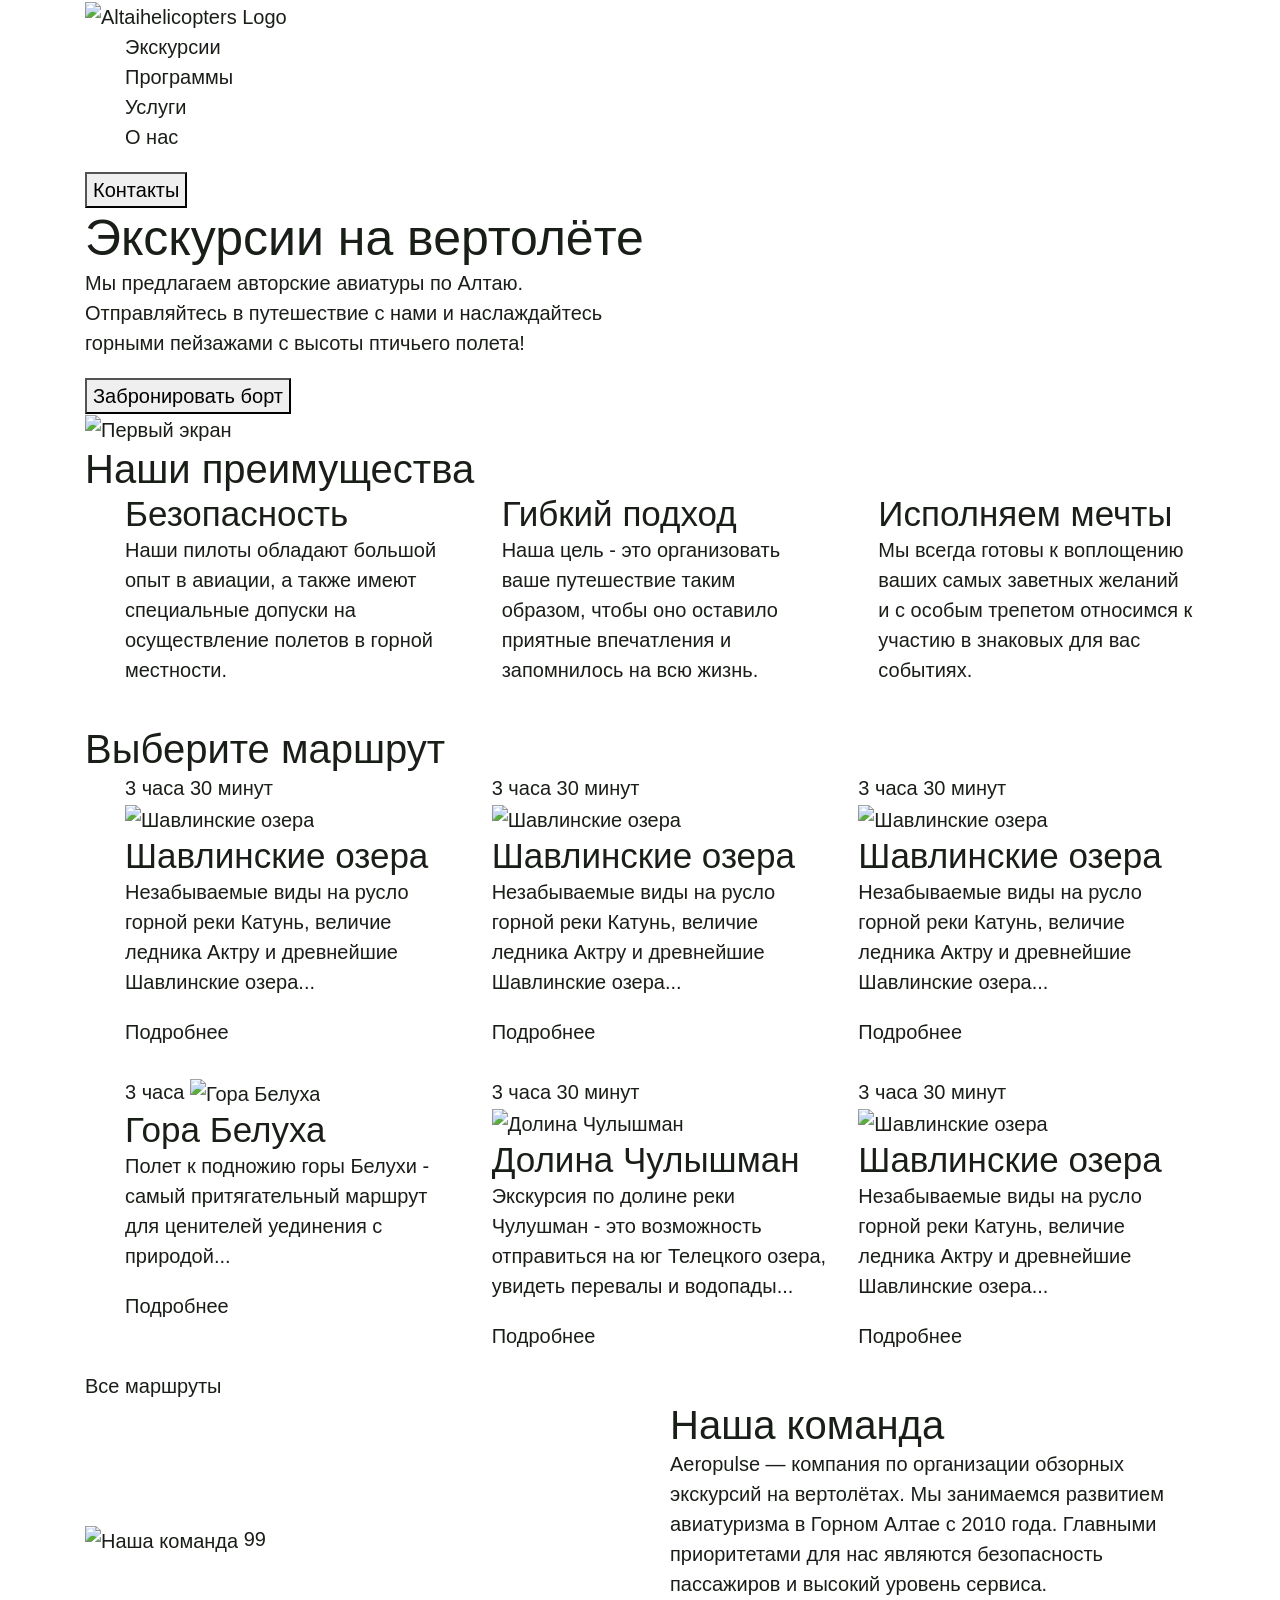
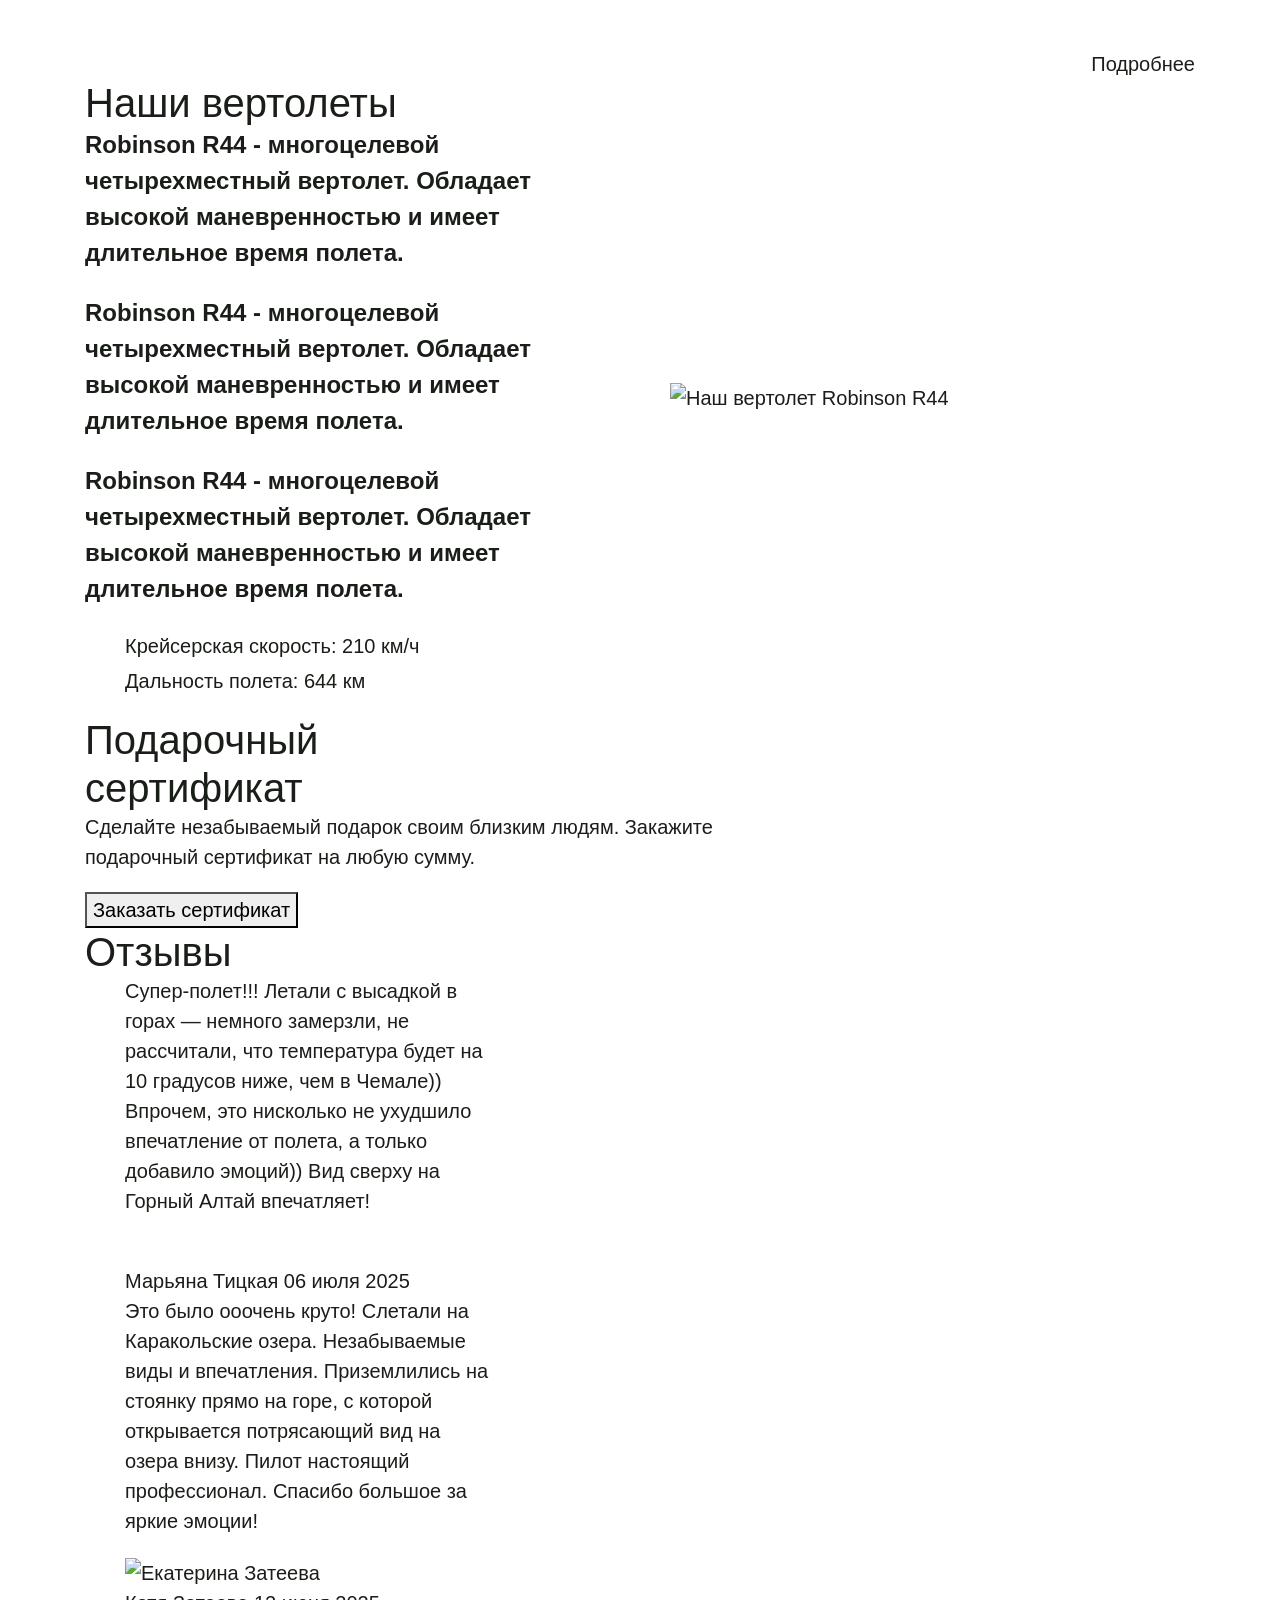
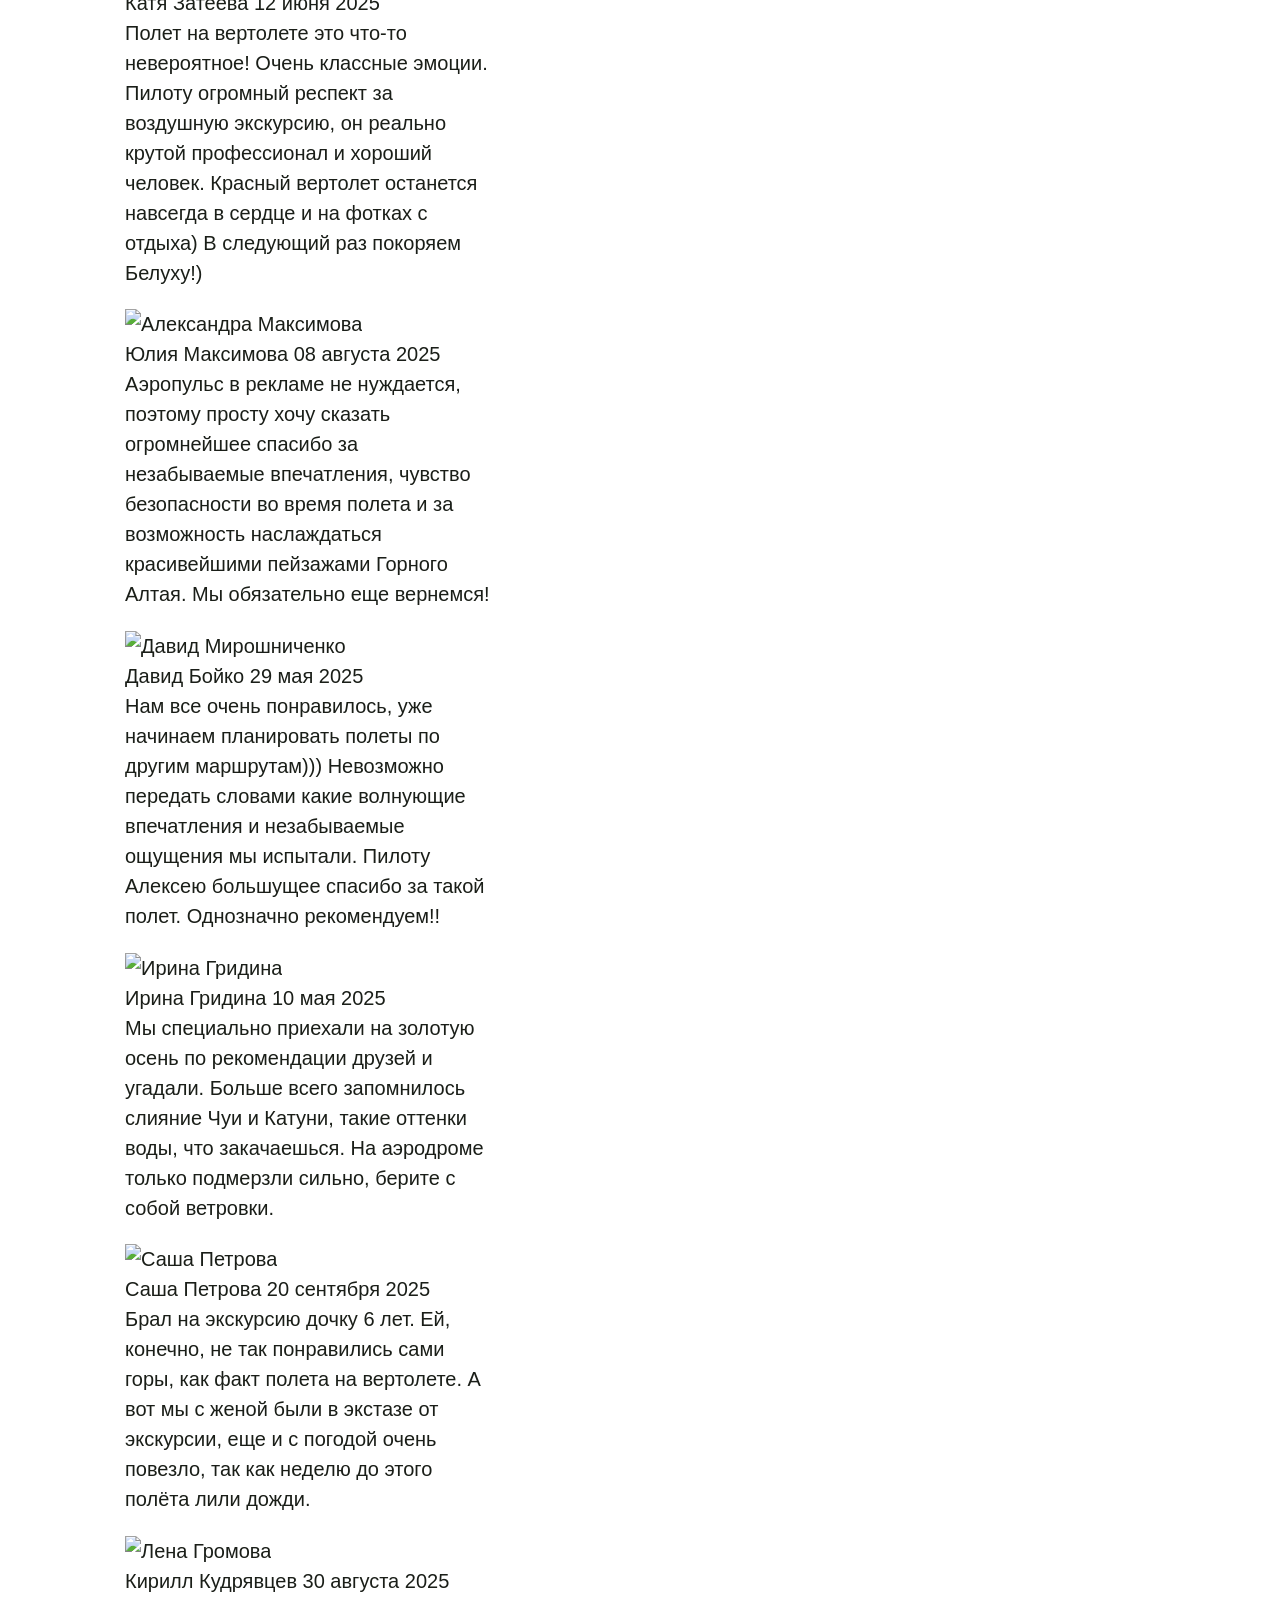
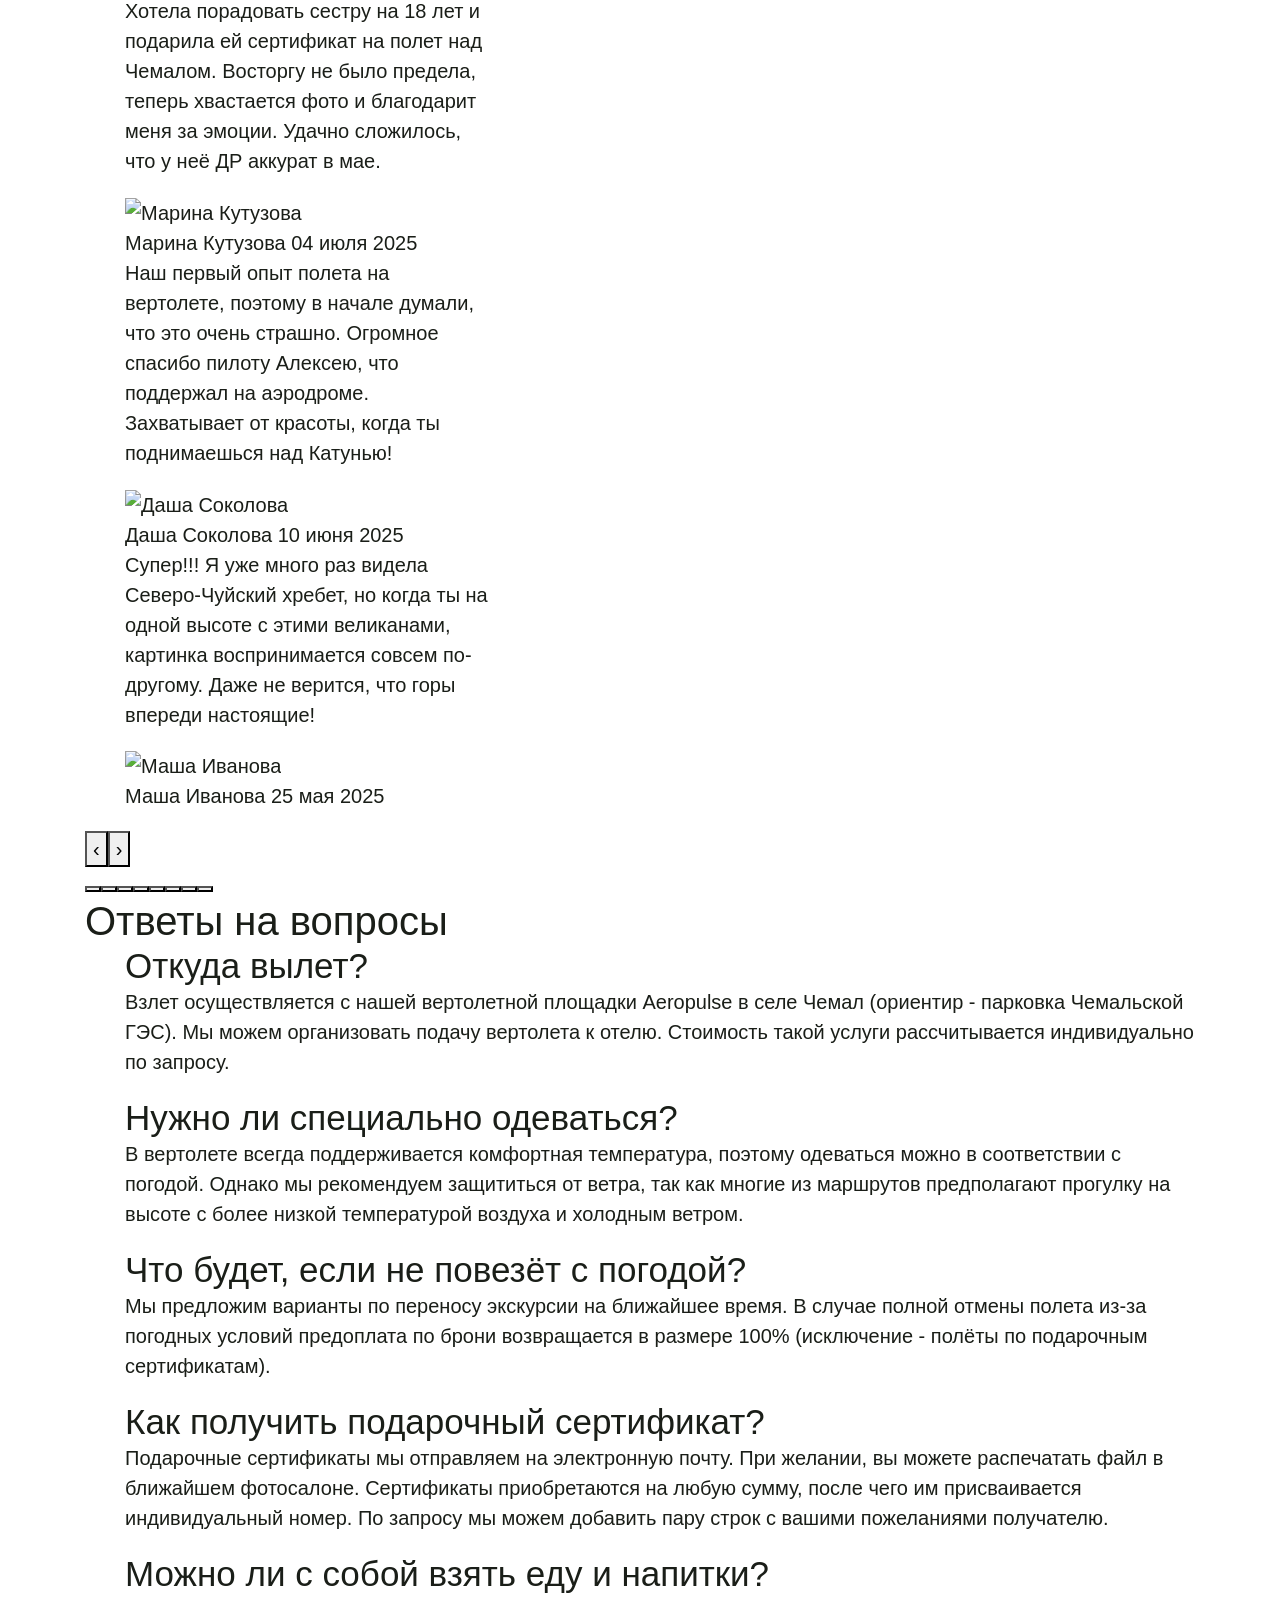
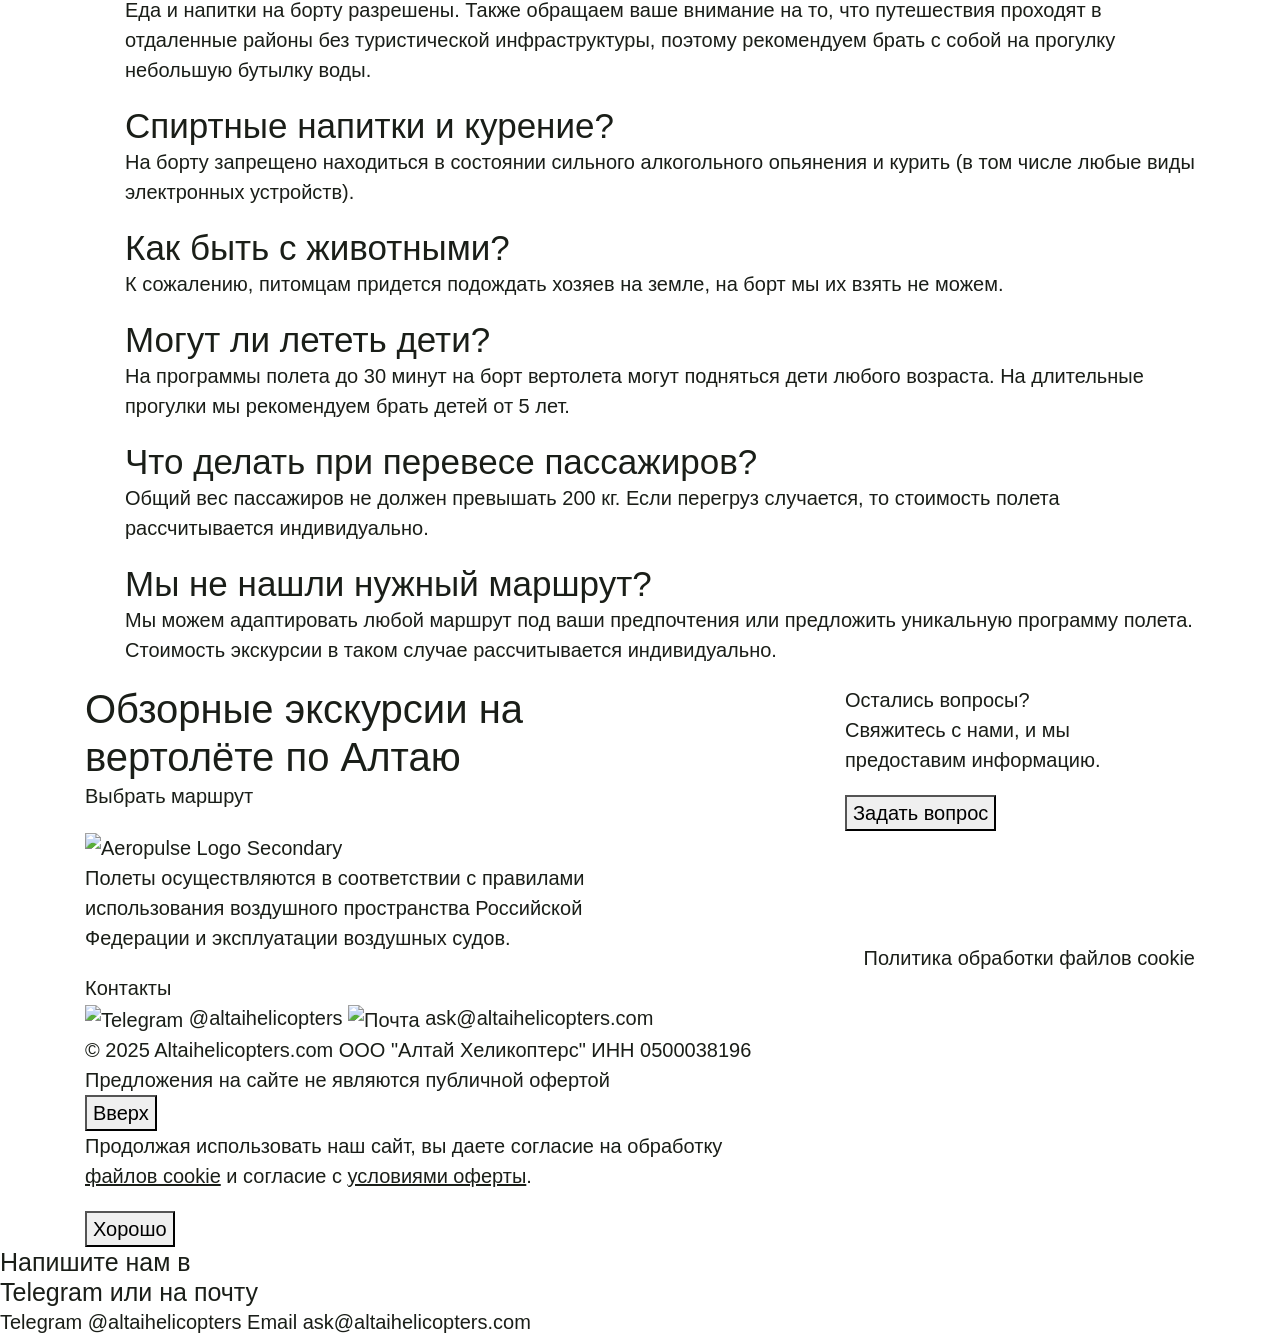
==== commit 335a2e4c: "Refactor: Rename classes for better semantic clarity Co-authored-by: nagibind <nagibind@gmail.com>" ====
--- a/2025-12-17/index.html
+++ b/2025-12-17/index.html
@@ -45,12 +45,12 @@
 <body>
     
     <!-- Header -->
-    <header class="header ">
+    <header class="site-header ">
         <nav class="container">
-            <div class="header__inner">
+            <div class="site-header__inner">
                 <div>
-                    <a class="header__logo link-active" href="http://127.0.0.1:5500/aero-pulse.ru/">
-                        <img class="header__logo-image"
+                    <a class="site-header__logo link-active" href="http://127.0.0.1:5500/aero-pulse.ru/">
+                        <img class="site-header__logo-image"
                             src="img/newlogo.png" width="193"
                             height="40" alt="Altaihelicopters Logo"></a></div>
                 <div class="main-menu-wrapper">
@@ -70,7 +70,7 @@
                         <li class="main-menu__item"><a class="main-menu__link scroll" href="/o-nas">
                                 О нас
                             </a></li>
-                    </ul><button class="btn btn-alt" type="button" data-micromodal-trigger="modal">
+                    </ul><button class="btn btn-alt" type="button" data-micromodal-trigger="contact-popup">
                         Контакты
                     </button>
                 </div>
@@ -80,17 +80,17 @@
         </nav>
     </header><!-- Content -->
     <main>
-        <section class="hero">
+        <section class="banner-section">
             <div class="container">
-                <div class="hero__inner">
-                    <div class="hero__content">
+                <div class="banner-section__inner">
+                    <div class="banner-section__content">
                         <div>
-                            <h1 class="hero__title">
+                            <h1 class="banner-section__title">
                                 Экскурсии
                                 <br class="d-sm-none">
                                 на вертолёте
                             </h1>
-                            <p class="hero__desc">
+                            <p class="banner-section__desc">
                                 Мы предлагаем авторские авиатуры по Алтаю.
                                 <br class="d-none d-sm-inline">
                                 Отправляйтесь в путешествие с нами и наслаждайтесь
@@ -99,50 +99,50 @@
                             </p>
                         </div>
                         <div><button class="btn btn-white btn-large btn-w100" type="button"
-                                data-micromodal-trigger="modal">
+                                data-micromodal-trigger="contact-popup">
                                 Забронировать борт
                             </button></div>
                     </div>
-                    <div class="hero__video-box">
-                        <img class="hero__video" src="/aero-pulse.ru/img/firstscreenbackground.png" alt="Первый экран">
+                    <div class="banner-section__video-box">
+                        <img class="banner-section__video" src="/aero-pulse.ru/img/firstscreenbackground.png" alt="Первый экран">
                     </div>
                 </div>
             </div>
         </section>
-        <section class="section">
+        <section class="content-block">
             <div class="container">
                 <h2 class="visually-hidden">
                     Наши преимущества
                 </h2>
                 <ul class="row row-cols-md-2 row-cols-xl-3 gy-5 gx-md-5">
                     <li>
-                        <div class="plus plus-safety">
-                            <h3 class="plus__title">
+                        <div class="feature-box feature-box-safety">
+                            <h3 class="feature-box__title">
                                 Безопасность
                             </h3>
-                            <p class="plus__desc">
+                            <p class="feature-box__desc">
                                 Наши пилоты обладают большой опыт в авиации, а также имеют специальные допуски на
                                 осуществление полетов в горной местности.
                             </p>
                         </div>
                     </li>
                     <li>
-                        <div class="plus plus-mission">
-                            <h3 class="plus__title">
+                        <div class="feature-box feature-box-mission">
+                            <h3 class="feature-box__title">
                                 Гибкий подход
                             </h3>
-                            <p class="plus__desc">
+                            <p class="feature-box__desc">
                                 Наша цель - это организовать ваше путешествие таким образом, чтобы оно оставило приятные
                                 впечатления и запомнилось на всю жизнь.
                             </p>
                         </div>
                     </li>
                     <li>
-                        <div class="plus plus-dream">
-                            <h3 class="plus__title">
+                        <div class="feature-box feature-box-dream">
+                            <h3 class="feature-box__title">
                                 Исполняем мечты
                             </h3>
-                            <p class="plus__desc">
+                            <p class="feature-box__desc">
                                 Мы всегда готовы к воплощению ваших самых заветных желаний и с особым трепетом относимся
                                 к участию в знаковых для вас событиях.
                             </p>
@@ -151,23 +151,23 @@
                 </ul>
             </div>
         </section>
-        <section id="tours" class="section">
+        <section id="routes" class="content-block">
             <div class="container">
-                <h2 class="section__title">
+                <h2 class="content-block__title">
                     Выберите маршрут
                 </h2>
                 <ul class="row row-cols-md-2 row-cols-xl-3 g-4">
                     <li>
-                        <div class="tour tour-hit"><span class="tour__time">
+                        <div class="route-card route-card-hit"><span class="route-card__time">
                                 12 минут
-                            </span><img class="tour__image"
+                            </span><img class="route-card__image"
                                 src="img/tours/chemal-mini-preview.jpg" alt="Чемал Мини"
                                 loading="lazy">
-                            <div class="tour__content">
-                                <h3 class="tour__title">
+                            <div class="route-card__content">
+                                <h3 class="route-card__title">
                                     Чемал Мини
                                 </h3>
-                                <p class="tour__desc">
+                                <p class="route-card__desc">
                                     Насладитесь уникальным панорамным видом на востребованные туристические направления
                                     Чемальского района...
                                 </p><a class="btn btn-white btn-more" href="https://aero-pulse.ru/tours/chemal-mini">
@@ -177,16 +177,16 @@
                         </div>
                     </li>
                     <li>
-                        <div class="tour tour-hit"><span class="tour__time">
+                        <div class="route-card route-card-hit"><span class="route-card__time">
                                 35 минут
-                            </span><img class="tour__image"
+                            </span><img class="route-card__image"
                                 src="img/tours/karakolskie-ozyora-preview.jpg"
                                 alt="Каракольские озера" loading="lazy">
-                            <div class="tour__content">
-                                <h3 class="tour__title">
+                            <div class="route-card__content">
+                                <h3 class="route-card__title">
                                     Каракольские озера
                                 </h3>
-                                <p class="tour__desc">
+                                <p class="route-card__desc">
                                     Вертолет перенесет вас в место, где каждому удастся прикоснуться к ляденой глади
                                     Каракольских озер...
                                 </p><a class="btn btn-white btn-more"
@@ -197,16 +197,16 @@
                         </div>
                     </li>
                     <li>
-                        <div class="tour tour-hit"><span class="tour__time">
+                        <div class="route-card route-card-hit"><span class="route-card__time">
                                 3 часа 30 минут
-                            </span><img class="tour__image"
+                            </span><img class="route-card__image"
                                 src="img/tours/chulyshman-preview.jpg" alt="Долина Чулышман"
                                 loading="lazy">
-                            <div class="tour__content">
-                                <h3 class="tour__title">
+                            <div class="route-card__content">
+                                <h3 class="route-card__title">
                                     Долина Чулышман
                                 </h3>
-                                <p class="tour__desc">
+                                <p class="route-card__desc">
                                     Экскурсия по долине реки Чулушман - это возможность отправиться на юг Телецкого
                                     озера, увидеть перевалы и водопады...
                                 </p><a class="btn btn-white btn-more" href="https://aero-pulse.ru/tours/chulyshman">
@@ -216,15 +216,15 @@
                         </div>
                     </li>
                     <li>
-                        <div class="tour tour-hit"><span class="tour__time">
+                        <div class="route-card route-card-hit"><span class="route-card__time">
                                 3 часа
-                            </span><img class="tour__image" src="img/tours/beluha-preview.jpg"
+                            </span><img class="route-card__image" src="img/tours/beluha-preview.jpg"
                                 alt="Гора Белуха" loading="lazy">
-                            <div class="tour__content">
-                                <h3 class="tour__title">
+                            <div class="route-card__content">
+                                <h3 class="route-card__title">
                                     Гора Белуха
                                 </h3>
-                                <p class="tour__desc">
+                                <p class="route-card__desc">
                                     Полет к подножию горы Белухи - самый притягательный маршрут для ценителей уединения
                                     с природой...
                                 </p><a class="btn btn-white btn-more" href="https://aero-pulse.ru/tours/beluha">
@@ -234,15 +234,15 @@
                         </div>
                     </li>
                     <li>
-                        <div class="tour tour-hit"><span class="tour__time">
+                        <div class="route-card route-card-hit"><span class="route-card__time">
                                 3 часа
-                            </span><img class="tour__image" src="img/tours/aktash-preview.jpg"
+                            </span><img class="route-card__image" src="img/tours/aktash-preview.jpg"
                                 alt="Акташ" loading="lazy">
-                            <div class="tour__content">
-                                <h3 class="tour__title">
+                            <div class="route-card__content">
+                                <h3 class="route-card__title">
                                     Акташ
                                 </h3>
-                                <p class="tour__desc">
+                                <p class="route-card__desc">
                                     В туре вам удастся полюбоваться вершинами Северо-Чуйского хребта и увидеть слияние
                                     рек...
                                 </p><a class="btn btn-white btn-more" href="https://aero-pulse.ru/tours/aktash">
@@ -252,16 +252,16 @@
                         </div>
                     </li>
                     <li>
-                        <div class="tour tour-hit"><span class="tour__time">
+                        <div class="route-card route-card-hit"><span class="route-card__time">
                                 3 часа 30 минут
-                            </span><img class="tour__image"
+                            </span><img class="route-card__image"
                                 src="img/tours/shavlinskie-ozyora-preview.jpg"
                                 alt="Шавлинские озера" loading="lazy">
-                            <div class="tour__content">
-                                <h3 class="tour__title">
+                            <div class="route-card__content">
+                                <h3 class="route-card__title">
                                     Шавлинские озера
                                 </h3>
-                                <p class="tour__desc">
+                                <p class="route-card__desc">
                                     Незабываемые виды на русло горной реки Катунь, величие ледника Актру и древнейшие
                                     Шавлинские озера...
                                 </p><a class="btn btn-white btn-more"
@@ -272,16 +272,16 @@
                         </div>
                     </li>
                     <li>
-                        <div class="tour tour-hit"><span class="tour__time">
+                        <div class="route-card route-card-hit"><span class="route-card__time">
                                 3 часа 30 минут
-                            </span><img class="tour__image"
+                            </span><img class="route-card__image"
                                 src="img/tours/shavlinskie-ozyora-preview.jpg"
                                 alt="Шавлинские озера" loading="lazy">
-                            <div class="tour__content">
-                                <h3 class="tour__title">
+                            <div class="route-card__content">
+                                <h3 class="route-card__title">
                                     Шавлинские озера
                                 </h3>
-                                <p class="tour__desc">
+                                <p class="route-card__desc">
                                     Незабываемые виды на русло горной реки Катунь, величие ледника Актру и древнейшие
                                     Шавлинские озера...
                                 </p><a class="btn btn-white btn-more"
@@ -292,16 +292,16 @@
                         </div>
                     </li>
                     <li>
-                        <div class="tour tour-hit"><span class="tour__time">
+                        <div class="route-card route-card-hit"><span class="route-card__time">
                                 3 часа 30 минут
-                            </span><img class="tour__image"
+                            </span><img class="route-card__image"
                                 src="img/tours/shavlinskie-ozyora-preview.jpg"
                                 alt="Шавлинские озера" loading="lazy">
-                            <div class="tour__content">
-                                <h3 class="tour__title">
+                            <div class="route-card__content">
+                                <h3 class="route-card__title">
                                     Шавлинские озера
                                 </h3>
-                                <p class="tour__desc">
+                                <p class="route-card__desc">
                                     Незабываемые виды на русло горной реки Катунь, величие ледника Актру и древнейшие
                                     Шавлинские озера...
                                 </p><a class="btn btn-white btn-more"
@@ -312,16 +312,16 @@
                         </div>
                     </li>
                     <li>
-                        <div class="tour tour-hit"><span class="tour__time">
+                        <div class="route-card route-card-hit"><span class="route-card__time">
                                 3 часа 30 минут
-                            </span><img class="tour__image"
+                            </span><img class="route-card__image"
                                 src="img/tours/shavlinskie-ozyora-preview.jpg"
                                 alt="Шавлинские озера" loading="lazy">
-                            <div class="tour__content">
-                                <h3 class="tour__title">
+                            <div class="route-card__content">
+                                <h3 class="route-card__title">
                                     Шавлинские озера
                                 </h3>
-                                <p class="tour__desc">
+                                <p class="route-card__desc">
                                     Незабываемые виды на русло горной реки Катунь, величие ледника Актру и древнейшие
                                     Шавлинские озера...
                                 </p><a class="btn btn-white btn-more"
@@ -337,7 +337,7 @@
                     </a></div>
             </div>
         </section>
-        <section id="about-us" class="section">
+        <section id="team-info" class="content-block">
             <div class="container">
                 <div class="row row-cols-lg-2 gy-4 g-xl-5 align-items-lg-center">
                     <div>
@@ -349,7 +349,7 @@
                             </span></div>
                     </div>
                     <div>
-                        <h2 class="section__title-secondary">
+                        <h2 class="content-block__title-secondary">
                             Наша команда
                         </h2>
                         <div class="row row-cols-1 gy-4">
@@ -369,7 +369,7 @@
                 </div>
             </div>
         </section>
-        <section class="section">
+        <section class="content-block">
             <div class="container">
                 <div class="row row-cols-lg-2 gy-4 g-xl-5 align-items-lg-center">
                     
@@ -378,7 +378,7 @@
                             src="img/r44-red-md.png"
                             alt="Наш вертолет Robinson R44" loading="lazy"></div>
                             <div class="order-lg-1">
-                        <h2 class="section__title-secondary">
+                        <h2 class="content-block__title-secondary">
                             Наши вертолеты
                         </h2>
                         <p class="text-lead">
@@ -420,7 +420,7 @@
                 </div>
             </div>
         </section>
-        <section class="section gift-box-wrapper">
+        <section class="content-block gift-box-wrapper">
             <div class="gift-box overflow-hidden">
                 <div class="container">
                     <div class="gift-box__inner">
@@ -428,7 +428,7 @@
                             <div class="col-10 col-sm-9 col-md-6 col-xl-7 col-xxl-6 ms-auto">
                                 <div class="gift-box__content">
                                     <div>
-                                        <h2 class="section__title-secondary">
+                                        <h2 class="content-block__title-secondary">
                                             Подарочный
                                             <br>
                                             сертификат
@@ -440,7 +440,7 @@
                                         </p>
                                     </div>
                                     <div><button class="btn btn-large btn-light" type="button"
-                                            data-micromodal-trigger="modal">
+                                            data-micromodal-trigger="contact-popup">
                                             Заказать сертификат
                                         </button></div>
                                 </div>
@@ -450,31 +450,31 @@
                 </div>
             </div>
         </section>
-        <section id="reviews" class="section overflow-hidden">
+        <section id="testimonials" class="content-block overflow-hidden">
             <div class="container">
-                <h2 class="section__title">
+                <h2 class="content-block__title">
                     Отзывы
                 </h2>
                 <div class="owl-carousel-container">
                     <div class="owl-carousel comments-carousel">
                         <div class="item">
-                            <div class="comment-wrapper">
-                                <div class="comment">
+                            <div class="review-wrapper">
+                                <div class="review-card">
                                     <div>
-                                        <p class="comment__text">
+                                        <p class="review-card__text">
                                             Супер-полет!!! Летали с высадкой в горах — немного замерзли, не рассчитали,
                                             что температура будет на 10 градусов ниже, чем в Чемале)) Впрочем, это
                                             нисколько не ухудшило впечатление от полета, а только добавило эмоций)) Вид
                                             сверху на Горный Алтай впечатляет!
                                         </p>
                                     </div>
-                                    <div class="comment__box">
-                                        <div><img class="comment__photo"
+                                    <div class="review-card__box">
+                                        <div><img class="review-card__photo"
                                                 src="img/no-avatar.png"
                                                 alt="" loading="lazy"></div>
-                                        <div><span class="comment__name">
+                                        <div><span class="review-card__name">
                                                 Марьяна Тицкая
-                                            </span><time class="comment__date" datetime="2025-07-06">
+                                            </span><time class="review-card__date" datetime="2025-07-06">
                                                 06 июля 2025
                                             </time></div>
                                     </div>
@@ -482,23 +482,23 @@
                             </div>
                         </div>
                         <div class="item">
-                            <div class="comment-wrapper">
-                                <div class="comment">
+                            <div class="review-wrapper">
+                                <div class="review-card">
                                     <div>
-                                        <p class="comment__text">
+                                        <p class="review-card__text">
                                             Это было ооочень круто! Слетали на Каракольские озера. Незабываемые виды и
                                             впечатления. Приземлились на стоянку прямо на горе, с которой открывается
                                             потрясающий вид на озера внизу. Пилот настоящий профессионал. Спасибо
                                             большое за яркие эмоции!
                                         </p>
                                     </div>
-                                    <div class="comment__box">
-                                        <div><img class="comment__photo"
+                                    <div class="review-card__box">
+                                        <div><img class="review-card__photo"
                                                 src="img/no-avatar.png"
                                                 alt="Екатерина Затеева" loading="lazy"></div>
-                                        <div><span class="comment__name">
+                                        <div><span class="review-card__name">
                                                 Катя Затеева
-                                            </span><time class="comment__date" datetime="2025-06-12">
+                                            </span><time class="review-card__date" datetime="2025-06-12">
                                                 12 июня 2025
                                             </time></div>
                                     </div>
@@ -506,23 +506,23 @@
                             </div>
                         </div>
                         <div class="item">
-                            <div class="comment-wrapper">
-                                <div class="comment">
+                            <div class="review-wrapper">
+                                <div class="review-card">
                                     <div>
-                                        <p class="comment__text">
+                                        <p class="review-card__text">
                                             Полет на вертолете это что-то невероятное! Очень классные эмоции. Пилоту
                                             огромный респект за воздушную экскурсию, он реально крутой профессионал и
                                             хороший человек. Красный вертолет останется навсегда в сердце и на фотках с
                                             отдыха) В следующий раз покоряем Белуху!)
                                         </p>
                                     </div>
-                                    <div class="comment__box">
-                                        <div><img class="comment__photo"
+                                    <div class="review-card__box">
+                                        <div><img class="review-card__photo"
                                                 src="img/no-avatar.png"
                                                 alt="Александра Максимова" loading="lazy"></div>
-                                        <div><span class="comment__name">
+                                        <div><span class="review-card__name">
                                                 Юлия Максимова
-                                            </span><time class="comment__date" datetime="2025-08-08">
+                                            </span><time class="review-card__date" datetime="2025-08-08">
                                                 08 августа 2025
                                             </time></div>
                                     </div>
@@ -530,23 +530,23 @@
                             </div>
                         </div>
                         <div class="item">
-                            <div class="comment-wrapper">
-                                <div class="comment">
+                            <div class="review-wrapper">
+                                <div class="review-card">
                                     <div>
-                                        <p class="comment__text">
+                                        <p class="review-card__text">
                                             Аэропульс в рекламе не нуждается, поэтому просту хочу сказать огромнейшее
                                             спасибо за незабываемые впечатления, чувство безопасности во время полета и
                                             за возможность наслаждаться красивейшими пейзажами Горного Алтая. Мы
                                             обязательно еще вернемся!
                                         </p>
                                     </div>
-                                    <div class="comment__box">
-                                        <div><img class="comment__photo"
+                                    <div class="review-card__box">
+                                        <div><img class="review-card__photo"
                                                 src="img/no-avatar.png"
                                                 alt="Давид Мирошниченко" loading="lazy"></div>
-                                        <div><span class="comment__name">
+                                        <div><span class="review-card__name">
                                                 Давид Бойко
-                                            </span><time class="comment__date" datetime="2025-05-29">
+                                            </span><time class="review-card__date" datetime="2025-05-29">
                                                 29 мая 2025
                                             </time></div>
                                     </div>
@@ -554,23 +554,23 @@
                             </div>
                         </div>
                         <div class="item">
-                            <div class="comment-wrapper">
-                                <div class="comment">
+                            <div class="review-wrapper">
+                                <div class="review-card">
                                     <div>
-                                        <p class="comment__text">
+                                        <p class="review-card__text">
                                             Нам все очень понравилось, уже начинаем планировать полеты по другим
                                             маршрутам))) Невозможно передать словами какие волнующие впечатления и
                                             незабываемые ощущения мы испытали. Пилоту Алексею большущее спасибо за такой
                                             полет. Однозначно рекомендуем!!
                                         </p>
                                     </div>
-                                    <div class="comment__box">
-                                        <div><img class="comment__photo"
+                                    <div class="review-card__box">
+                                        <div><img class="review-card__photo"
                                                 src="img/no-avatar.png"
                                                 alt="Ирина Гридина" loading="lazy"></div>
-                                        <div><span class="comment__name">
+                                        <div><span class="review-card__name">
                                                 Ирина Гридина
-                                            </span><time class="comment__date" datetime="2025-05-10">
+                                            </span><time class="review-card__date" datetime="2025-05-10">
                                                 10 мая 2025
                                             </time></div>
                                     </div>
@@ -578,22 +578,22 @@
                             </div>
                         </div>
                         <div class="item">
-                            <div class="comment-wrapper">
-                                <div class="comment">
+                            <div class="review-wrapper">
+                                <div class="review-card">
                                     <div>
-                                        <p class="comment__text">
+                                        <p class="review-card__text">
                                             Мы специально приехали на золотую осень по рекомендации друзей и угадали.
                                             Больше всего запомнилось слияние Чуи и Катуни, такие оттенки воды, что
                                             закачаешься. На аэродроме только подмерзли сильно, берите с собой ветровки.
                                         </p>
                                     </div>
-                                    <div class="comment__box">
-                                        <div><img class="comment__photo"
+                                    <div class="review-card__box">
+                                        <div><img class="review-card__photo"
                                                 src="img/no-avatar.png"
                                                 alt="Саша Петрова" loading="lazy"></div>
-                                        <div><span class="comment__name">
+                                        <div><span class="review-card__name">
                                                 Саша Петрова
-                                            </span><time class="comment__date" datetime="2025-09-20">
+                                            </span><time class="review-card__date" datetime="2025-09-20">
                                                 20 сентября 2025
                                             </time></div>
                                     </div>
@@ -601,22 +601,22 @@
                             </div>
                         </div>
                         <div class="item">
-                            <div class="comment-wrapper">
-                                <div class="comment">
+                            <div class="review-wrapper">
+                                <div class="review-card">
                                     <div>
-                                        <p class="comment__text">
+                                        <p class="review-card__text">
                                             Брал на экскурсию дочку 6 лет. Ей, конечно, не так понравились сами горы,
                                             как факт полета на вертолете. А вот мы с женой были в экстазе от экскурсии,
                                             еще и с погодой очень повезло, так как неделю до этого полёта лили дожди.
                                         </p>
                                     </div>
-                                    <div class="comment__box">
-                                        <div><img class="comment__photo"
+                                    <div class="review-card__box">
+                                        <div><img class="review-card__photo"
                                                 src="img/no-avatar.png"
                                                 alt="Лена Громова" loading="lazy"></div>
-                                        <div><span class="comment__name">
+                                        <div><span class="review-card__name">
                                                 Кирилл Кудрявцев
-                                            </span><time class="comment__date" datetime="2025-08-30">
+                                            </span><time class="review-card__date" datetime="2025-08-30">
                                                 30 августа 2025
                                             </time></div>
                                     </div>
@@ -624,22 +624,22 @@
                             </div>
                         </div>
                         <div class="item">
-                            <div class="comment-wrapper">
-                                <div class="comment">
+                            <div class="review-wrapper">
+                                <div class="review-card">
                                     <div>
-                                        <p class="comment__text">
+                                        <p class="review-card__text">
                                             Хотела порадовать сестру на 18 лет и подарила ей сертификат на полет над
                                             Чемалом. Восторгу не было предела, теперь хвастается фото и благодарит меня
                                             за эмоции. Удачно сложилось, что у неё ДР аккурат в мае.
                                         </p>
                                     </div>
-                                    <div class="comment__box">
-                                        <div><img class="comment__photo"
+                                    <div class="review-card__box">
+                                        <div><img class="review-card__photo"
                                                 src="img/no-avatar.png"
                                                 alt="Марина Кутузова" loading="lazy"></div>
-                                        <div><span class="comment__name">
+                                        <div><span class="review-card__name">
                                                 Марина Кутузова
-                                            </span><time class="comment__date" datetime="2025-07-04">
+                                            </span><time class="review-card__date" datetime="2025-07-04">
                                                 04 июля 2025
                                             </time></div>
                                     </div>
@@ -647,22 +647,22 @@
                             </div>
                         </div>
                         <div class="item">
-                            <div class="comment-wrapper">
-                                <div class="comment">
+                            <div class="review-wrapper">
+                                <div class="review-card">
                                     <div>
-                                        <p class="comment__text">
+                                        <p class="review-card__text">
                                             Наш первый опыт полета на вертолете, поэтому в начале думали, что это очень
                                             страшно. Огромное спасибо пилоту Алексею, что поддержал на аэродроме.
                                             Захватывает от красоты, когда ты поднимаешься над Катунью!
                                         </p>
                                     </div>
-                                    <div class="comment__box">
-                                        <div><img class="comment__photo"
+                                    <div class="review-card__box">
+                                        <div><img class="review-card__photo"
                                                 src="img/no-avatar.png"
                                                 alt="Даша Соколова" loading="lazy"></div>
-                                        <div><span class="comment__name">
+                                        <div><span class="review-card__name">
                                                 Даша Соколова
-                                            </span><time class="comment__date" datetime="2025-06-10">
+                                            </span><time class="review-card__date" datetime="2025-06-10">
                                                 10 июня 2025
                                             </time></div>
                                     </div>
@@ -670,22 +670,22 @@
                             </div>
                         </div>
                         <div class="item">
-                            <div class="comment-wrapper">
-                                <div class="comment">
+                            <div class="review-wrapper">
+                                <div class="review-card">
                                     <div>
-                                        <p class="comment__text">
+                                        <p class="review-card__text">
                                             Супер!!! Я уже много раз видела Северо-Чуйский хребет, но когда ты на одной
                                             высоте с этими великанами, картинка воспринимается совсем по-другому. Даже
                                             не верится, что горы впереди настоящие!
                                         </p>
                                     </div>
-                                    <div class="comment__box">
-                                        <div><img class="comment__photo"
+                                    <div class="review-card__box">
+                                        <div><img class="review-card__photo"
                                                 src="img/no-avatar.png"
                                                 alt="Маша Иванова" loading="lazy"></div>
-                                        <div><span class="comment__name">
+                                        <div><span class="review-card__name">
                                                 Маша Иванова
-                                            </span><time class="comment__date" datetime="2025-05-25">
+                                            </span><time class="review-card__date" datetime="2025-05-25">
                                                 25 мая 2025
                                             </time></div>
                                     </div>
@@ -696,20 +696,20 @@
                 </div>
             </div>
         </section>
-        <section id="faq" class="section">
+        <section id="questions" class="content-block">
   <div class="container">
-    <h2 class="section__title">
+    <h2 class="content-block__title">
       Ответы на вопросы
     </h2>
     <div class="row gx-xl-5 gy-5 gy-lg-0">
       <div class="col-12">
-        <ul class="accordion">
-          <li class="accordion__item accordion__item_show">
-            <h3 class="accordion__header">
+        <ul class="expandable-list">
+          <li class="expandable-list__item expandable-list__item_show">
+            <h3 class="expandable-list__header">
               Откуда вылет?
             </h3>
-            <div class="accordion__body">
-              <p class="accordion__content">
+            <div class="expandable-list__body">
+              <p class="expandable-list__content">
                 Взлет осуществляется с нашей вертолетной площадки Aeropulse в селе Чемал
                 (ориентир - парковка Чемальской ГЭС). Мы можем организовать подачу вертолета к
                 отелю. Стоимость такой услуги рассчитывается индивидуально по запросу.
@@ -717,12 +717,12 @@
             </div>
           </li>
 
-          <li class="accordion__item">
-            <h3 class="accordion__header">
+          <li class="expandable-list__item">
+            <h3 class="expandable-list__header">
               Нужно ли специально одеваться?
             </h3>
-            <div class="accordion__body">
-              <p class="accordion__content">
+            <div class="expandable-list__body">
+              <p class="expandable-list__content">
                 В вертолете всегда поддерживается комфортная температура, поэтому одеваться
                 можно в соответствии с погодой. Однако мы рекомендуем защититься от ветра, так
                 как многие из маршрутов предполагают прогулку на высоте с более низкой
@@ -731,12 +731,12 @@
             </div>
           </li>
 
-          <li class="accordion__item">
-            <h3 class="accordion__header">
+          <li class="expandable-list__item">
+            <h3 class="expandable-list__header">
               Что будет, если не повезёт с погодой?
             </h3>
-            <div class="accordion__body">
-              <p class="accordion__content">
+            <div class="expandable-list__body">
+              <p class="expandable-list__content">
                 Мы предложим варианты по переносу экскурсии на ближайшее время. В случае полной
                 отмены полета из-за погодных условий предоплата по брони возвращается в размере
                 100% (исключение - полёты по подарочным сертификатам).
@@ -744,12 +744,12 @@
             </div>
           </li>
 
-          <li class="accordion__item">
-            <h3 class="accordion__header">
+          <li class="expandable-list__item">
+            <h3 class="expandable-list__header">
               Как получить подарочный сертификат?
             </h3>
-            <div class="accordion__body">
-              <p class="accordion__content">
+            <div class="expandable-list__body">
+              <p class="expandable-list__content">
                 Подарочные сертификаты мы отправляем на электронную почту. При желании, вы
                 можете распечатать файл в ближайшем фотосалоне. Сертификаты приобретаются на
                 любую сумму, после чего им присваивается индивидуальный номер. По запросу мы
@@ -758,12 +758,12 @@
             </div>
           </li>
 
-          <li class="accordion__item">
-            <h3 class="accordion__header">
+          <li class="expandable-list__item">
+            <h3 class="expandable-list__header">
               Можно ли с собой взять еду и напитки?
             </h3>
-            <div class="accordion__body">
-              <p class="accordion__content">
+            <div class="expandable-list__body">
+              <p class="expandable-list__content">
                 Еда и напитки на борту разрешены. Также обращаем ваше внимание на то, что
                 путешествия проходят в отдаленные районы без туристической инфраструктуры,
                 поэтому рекомендуем брать с собой на прогулку небольшую бутылку воды.
@@ -771,60 +771,60 @@
             </div>
           </li>
 
-          <li class="accordion__item">
-            <h3 class="accordion__header">
+          <li class="expandable-list__item">
+            <h3 class="expandable-list__header">
               Спиртные напитки и курение?
             </h3>
-            <div class="accordion__body">
-              <p class="accordion__content">
+            <div class="expandable-list__body">
+              <p class="expandable-list__content">
                 На борту запрещено находиться в состоянии сильного алкогольного опьянения и
                 курить (в том числе любые виды электронных устройств).
               </p>
             </div>
           </li>
 
-          <li class="accordion__item">
-            <h3 class="accordion__header">
+          <li class="expandable-list__item">
+            <h3 class="expandable-list__header">
               Как быть с животными?
             </h3>
-            <div class="accordion__body">
-              <p class="accordion__content">
+            <div class="expandable-list__body">
+              <p class="expandable-list__content">
                 К сожалению, питомцам придется подождать хозяев на земле, на борт мы их взять не
                 можем.
               </p>
             </div>
           </li>
 
-          <li class="accordion__item">
-            <h3 class="accordion__header">
+          <li class="expandable-list__item">
+            <h3 class="expandable-list__header">
               Могут ли лететь дети?
             </h3>
-            <div class="accordion__body">
-              <p class="accordion__content">
+            <div class="expandable-list__body">
+              <p class="expandable-list__content">
                 На программы полета до 30 минут на борт вертолета могут подняться дети любого
                 возраста. На длительные прогулки мы рекомендуем брать детей от 5 лет.
               </p>
             </div>
           </li>
 
-          <li class="accordion__item">
-            <h3 class="accordion__header">
+          <li class="expandable-list__item">
+            <h3 class="expandable-list__header">
               Что делать при перевесе пассажиров?
             </h3>
-            <div class="accordion__body">
-              <p class="accordion__content">
+            <div class="expandable-list__body">
+              <p class="expandable-list__content">
                 Общий вес пассажиров не должен превышать 200 кг. Если перегруз случается, то
                 стоимость полета рассчитывается индивидуально.
               </p>
             </div>
           </li>
 
-          <li class="accordion__item">
-            <h3 class="accordion__header">
+          <li class="expandable-list__item">
+            <h3 class="expandable-list__header">
               Мы не нашли нужный маршрут?
             </h3>
-            <div class="accordion__body">
-              <p class="accordion__content">
+            <div class="expandable-list__body">
+              <p class="expandable-list__content">
                 Мы можем адаптировать любой маршрут под ваши предпочтения или предложить
                 уникальную программу полета. Стоимость экскурсии в таком случае рассчитывается
                 индивидуально.
@@ -837,7 +837,7 @@
   </div>
 </section>
         
-<section class="section">
+<section class="content-block">
   <div class="container">
     <div class="row align-items-center justify-content-between gy-4">
       
@@ -867,7 +867,7 @@
             </p>
           </div>
           <div>
-            <button class="btn btn-medium" type="button" data-micromodal-trigger="modal">
+            <button class="btn btn-medium" type="button" data-micromodal-trigger="contact-popup">
               Задать вопрос
             </button>
           </div>
@@ -877,15 +877,15 @@
     </div>
   </div>
 </section>
-    </main><!-- Footer -->
-    <footer class="footer">
-        <div class="footer__inner">
+    </main>    <!-- Footer -->
+    <footer class="site-footer">
+        <div class="site-footer__inner">
             <div class="container">
-                <div class="footer__box">
+                <div class="site-footer__box">
                     <div>
                         <div class="row justify-content-lg-between align-items-lg-end gy-lg-0 gy-3">
                             <div class="col col-sm-9 col-lg-6">
-                                <div class="footer__logo"><img class="footer__logo-image"
+                                <div class="site-footer__logo"><img class="site-footer__logo-image"
                                         src="img/newlogo.png"
                                         width="193" height="40" alt="Aeropulse Logo Secondary"></div>
                                 <p>
@@ -894,7 +894,7 @@
                                 </p>                            
                             </div>
                             <div class="col-lg-auto">
-                                <a class="footer__link " href="/cookie">
+                                <a class="site-footer__link " href="/cookie">
                                     Политика обработки файлов cookie
                                 </a></div>
                         </div>
@@ -916,7 +916,7 @@
     </div>
   </div>
 </div>
-                            <div class="col-auto"><span class="footer__copyright">
+                            <div class="col-auto"><span class="site-footer__copyright">
                                     &copy; 2025 Altaihelicopters.com ООО "Алтай Хеликоптерс" ИНН 0500038196
                                     <br>
                                     Предложения на сайте не являются публичной офертой
@@ -946,26 +946,26 @@
         </div>
     </div>
     <!-- Modal -->
-    <div class="modal micromodal-slide" id="modal" aria-hidden="true">
-        <div class="modal__overlay" tabindex="-1" data-micromodal-close>
-            <div class="modal__container">
-                <div class="modal__header">
-                    <h5 class="modal__title">
+    <div class="popup-window micromodal-slide" id="contact-popup" aria-hidden="true">
+        <div class="popup-window__overlay" tabindex="-1" data-micromodal-close>
+            <div class="popup-window__container">
+                <div class="popup-window__header">
+                    <h5 class="popup-window__title">
                         Напишите нам в
                         <br>
                         Telegram или на почту
                     </h5>
                 </div>
-                <div class="modal__content"><a class="modal__contact modal-icon-phone" href="https://t.me/altaihelicopters_bot"
-                        target="_blank" rel="noopener nofollow noreferrer"><span class="modal__phone">
+                <div class="popup-window__content"><a class="popup-window__contact modal-icon-phone" href="https://t.me/altaihelicopters_bot"
+                        target="_blank" rel="noopener nofollow noreferrer"><span class="popup-window__phone">
                             Telegram
-                        </span><span class="modal__desc">
+                        </span><span class="popup-window__desc">
                             @altaihelicopters
                         </span></a>
-                        <a class="modal__contact modal-icon-wa" href="mailto:ask@altaihelicopters.com"
-                        target="_blank" rel="noopener nofollow noreferrer"><span class="modal__phone">
+                        <a class="popup-window__contact modal-icon-wa" href="mailto:ask@altaihelicopters.com"
+                        target="_blank" rel="noopener nofollow noreferrer"><span class="popup-window__phone">
                             Email
-                        </span><span class="modal__desc">
+                        </span><span class="popup-window__desc">
                             ask@altaihelicopters.com
                         </span></a>
                     </div>
@@ -985,7 +985,7 @@
     <script>
 document.addEventListener("DOMContentLoaded", function () {
   // Находим список всех туров
-  const list = document.querySelector("#tours ul");
+  const list = document.querySelector("#routes ul");
   if (!list) return;
 
   const cards = Array.from(list.children);
@@ -1012,11 +1012,11 @@
 <!-- Раскрытие ответов -->
 <script>
 document.addEventListener('DOMContentLoaded', function() {
-  const items = document.querySelectorAll('.accordion__item');
+  const items = document.querySelectorAll('.expandable-list__item');
 
   items.forEach(item => {
-    const header = item.querySelector('.accordion__header');
-    const body = item.querySelector('.accordion__body');
+    const header = item.querySelector('.expandable-list__header');
+    const body = item.querySelector('.expandable-list__body');
 
     if (!header || !body) return;
 
@@ -1024,15 +1024,15 @@
     body.style.maxHeight = null;
 
     header.addEventListener('click', () => {
-      const isOpen = item.classList.contains('accordion__item_show');
+      const isOpen = item.classList.contains('expandable-list__item_show');
 
       // Если открыт — закрываем
       if (isOpen) {
-        item.classList.remove('accordion__item_show', 'accordion__item_slidedown');
+        item.classList.remove('expandable-list__item_show', 'expandable-list__item_slidedown');
         body.style.maxHeight = null;
       } else {
         // Если закрыт — открываем, не трогая другие
-        item.classList.add('accordion__item_show', 'accordion__item_slidedown');
+        item.classList.add('expandable-list__item_show', 'expandable-list__item_slidedown');
         body.style.maxHeight = body.scrollHeight + 'px';
       }
     });
